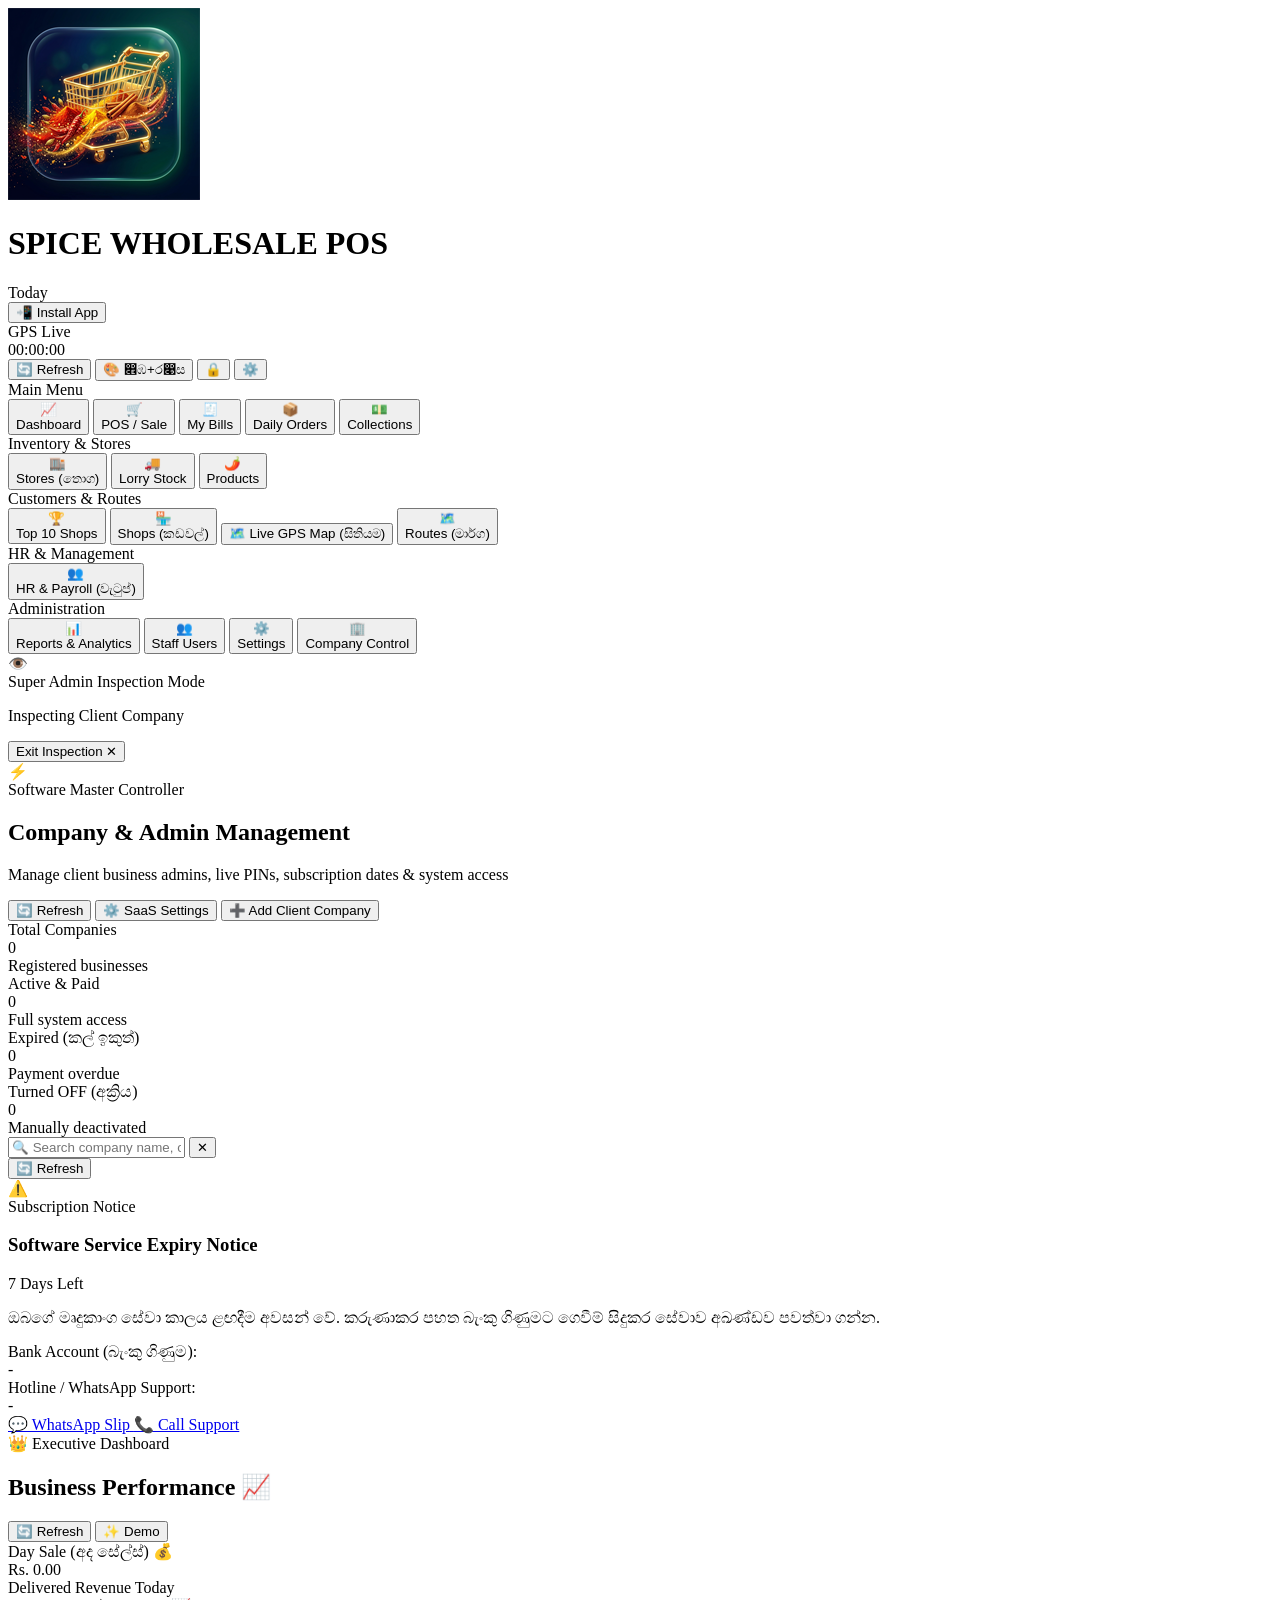
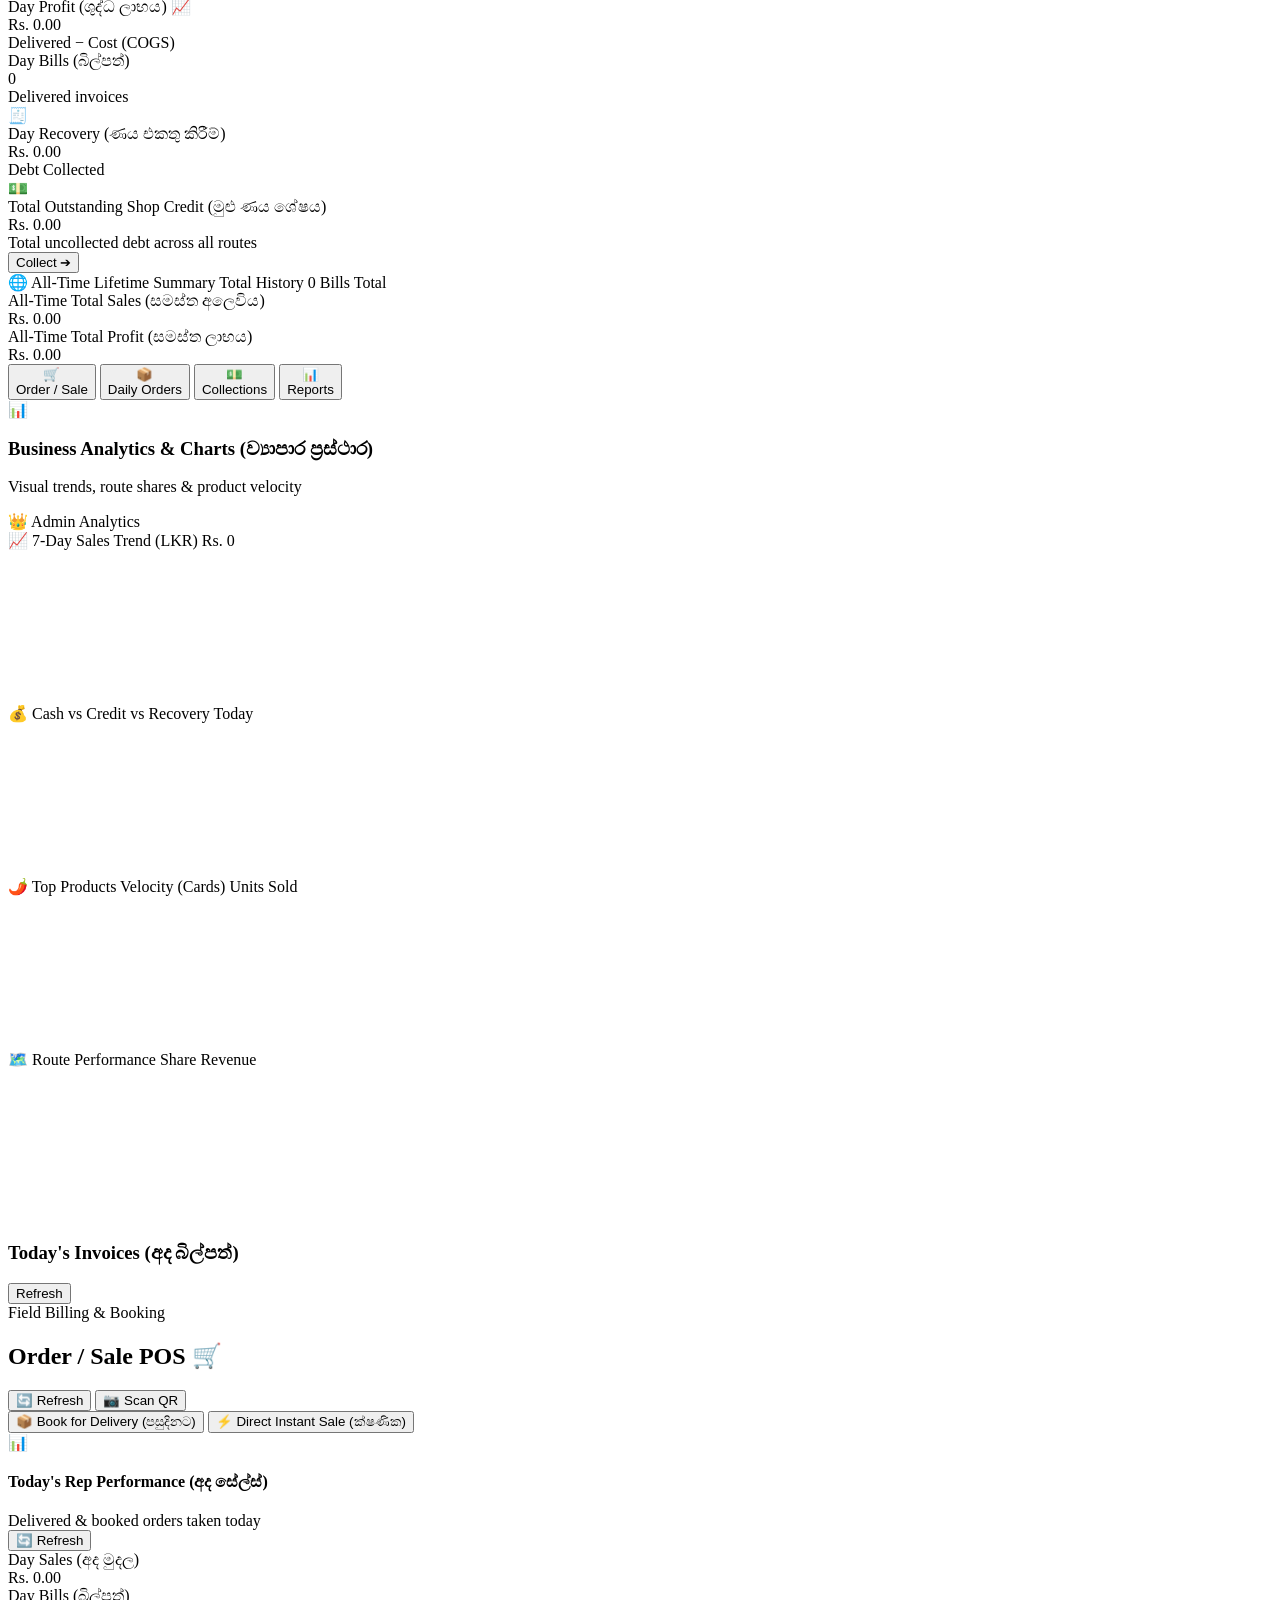
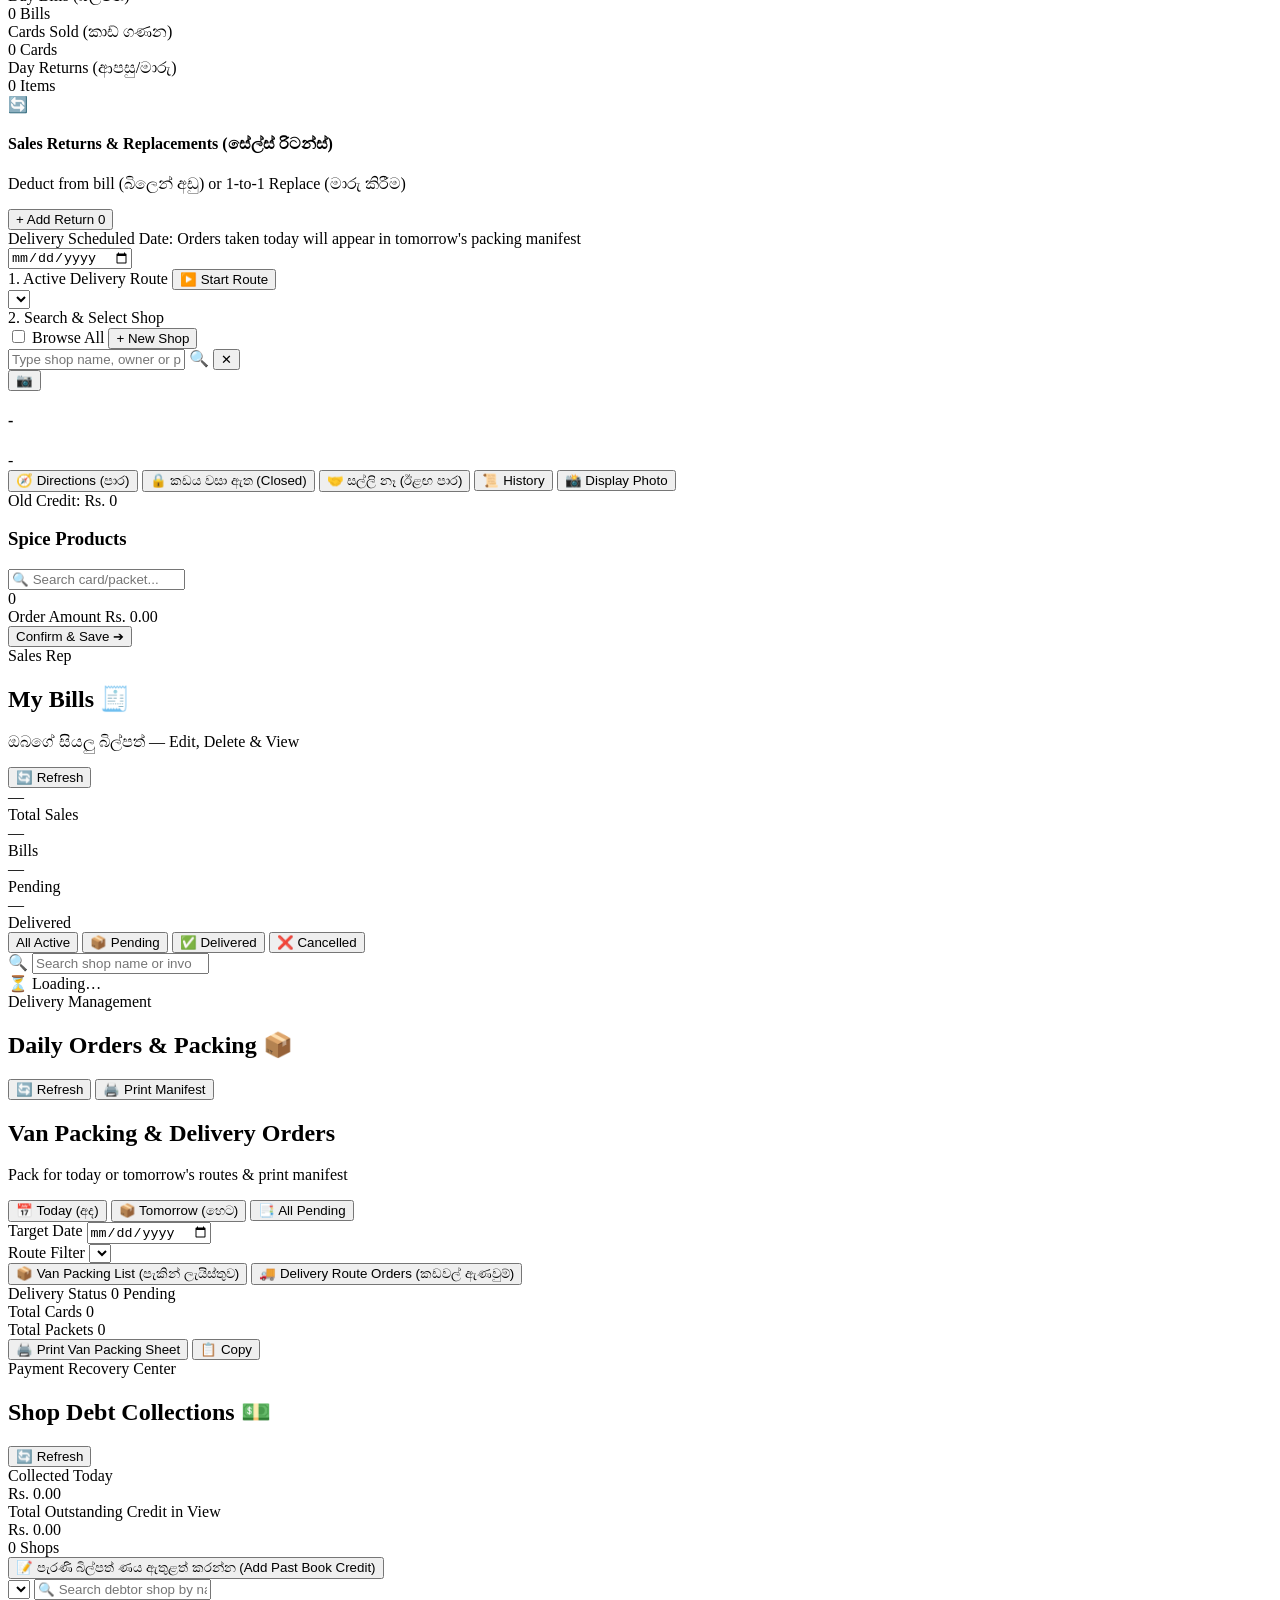
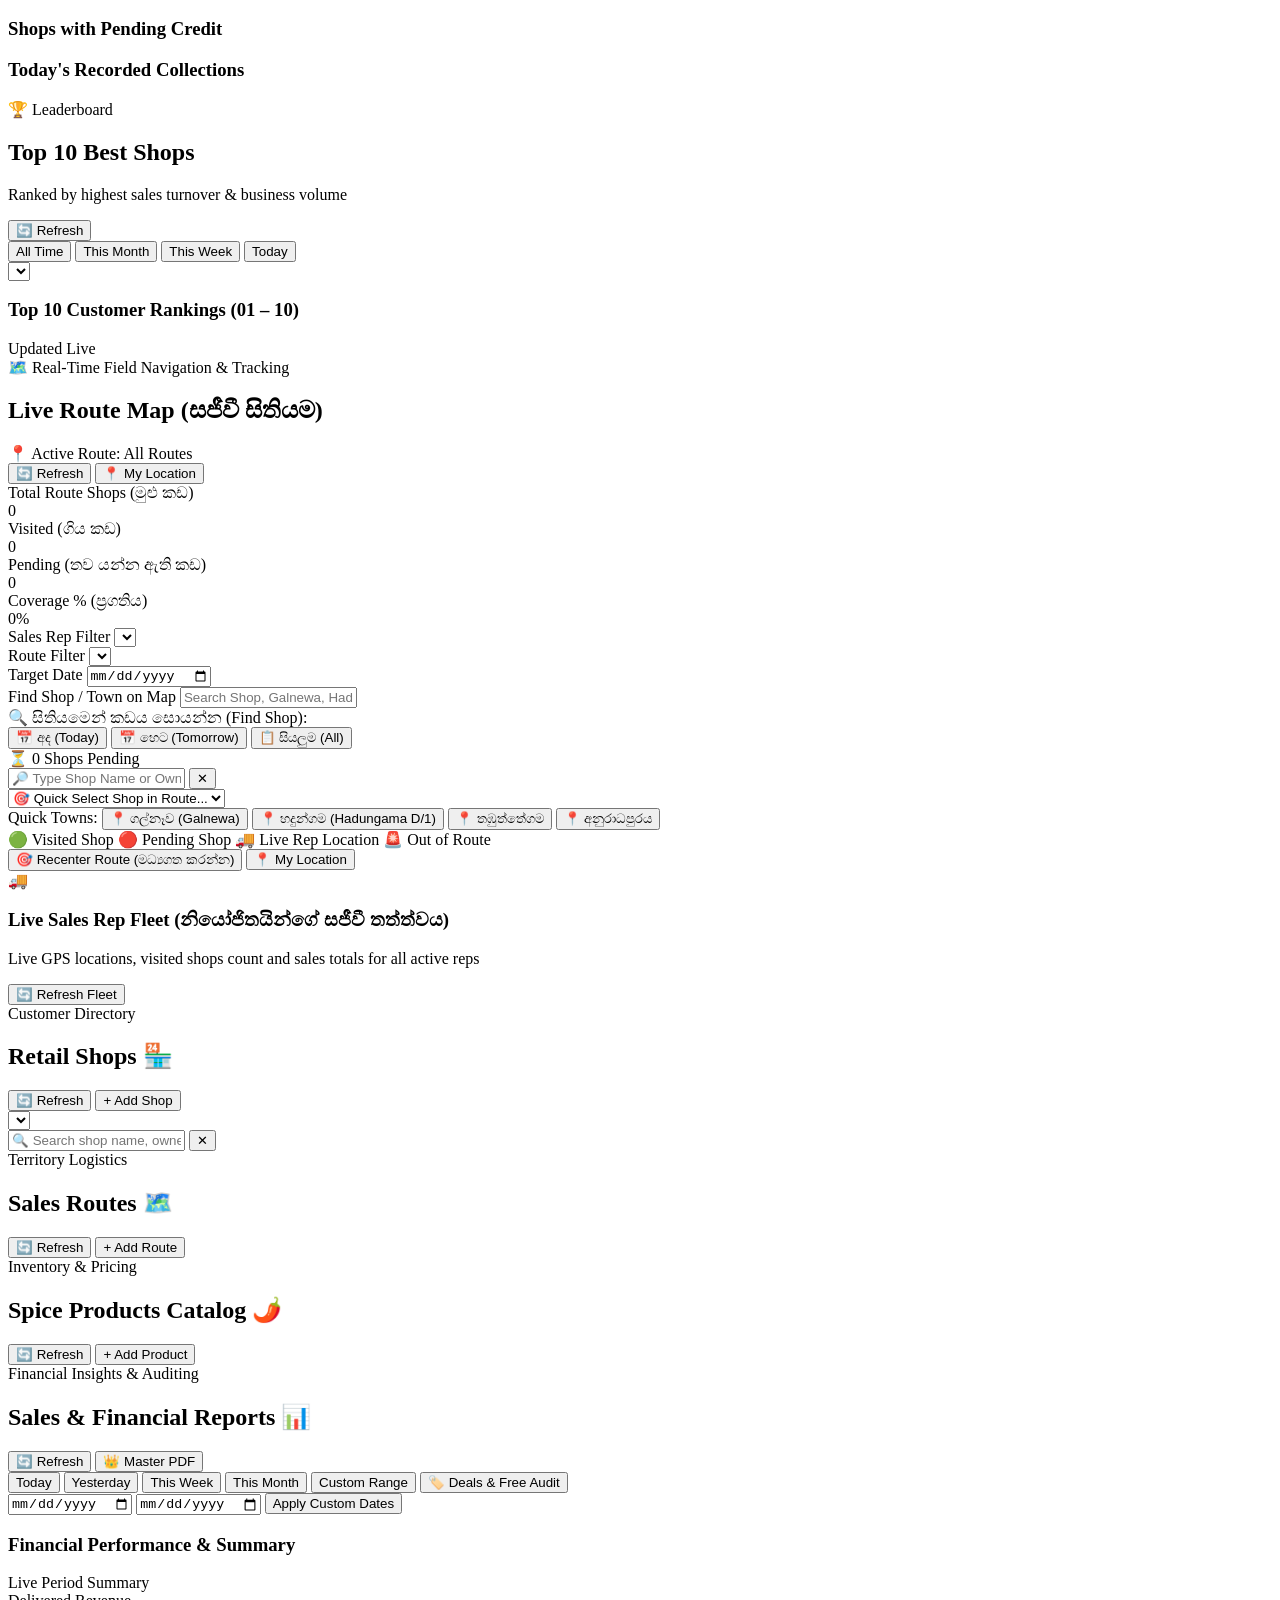
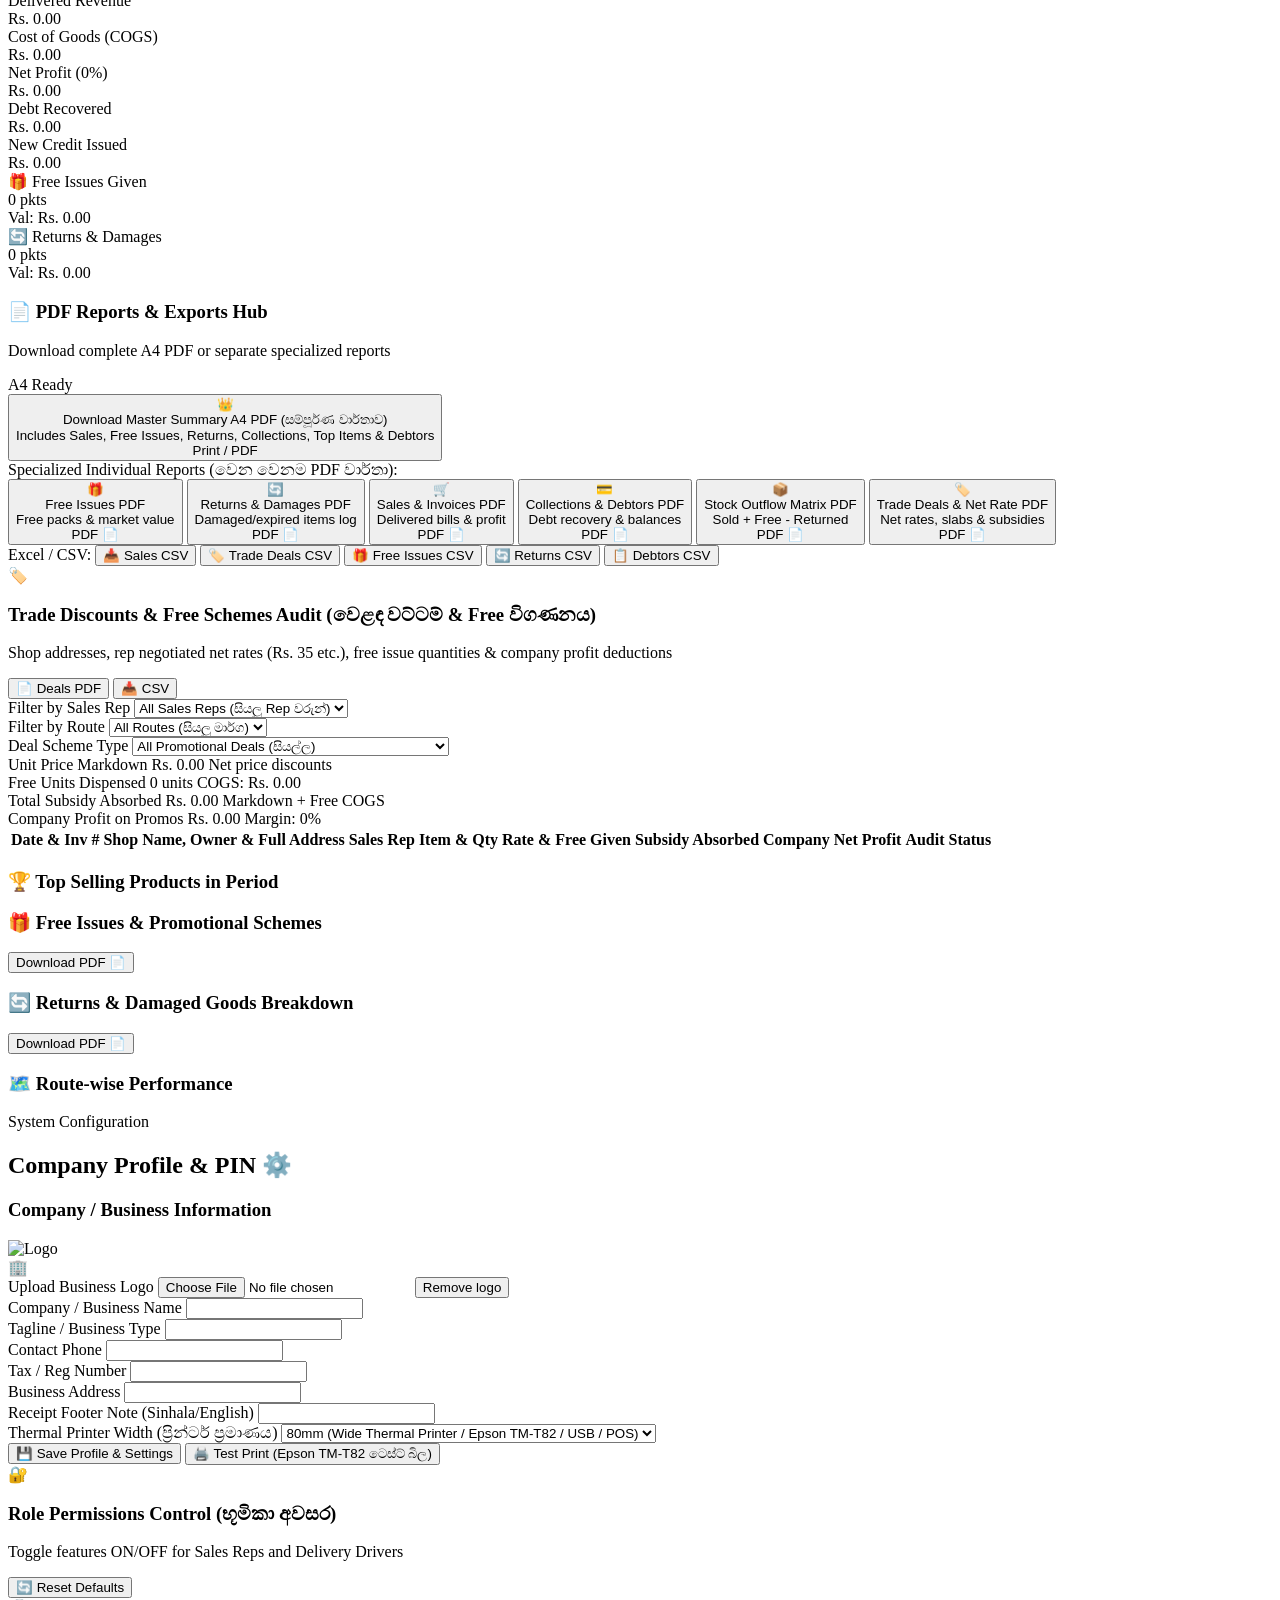
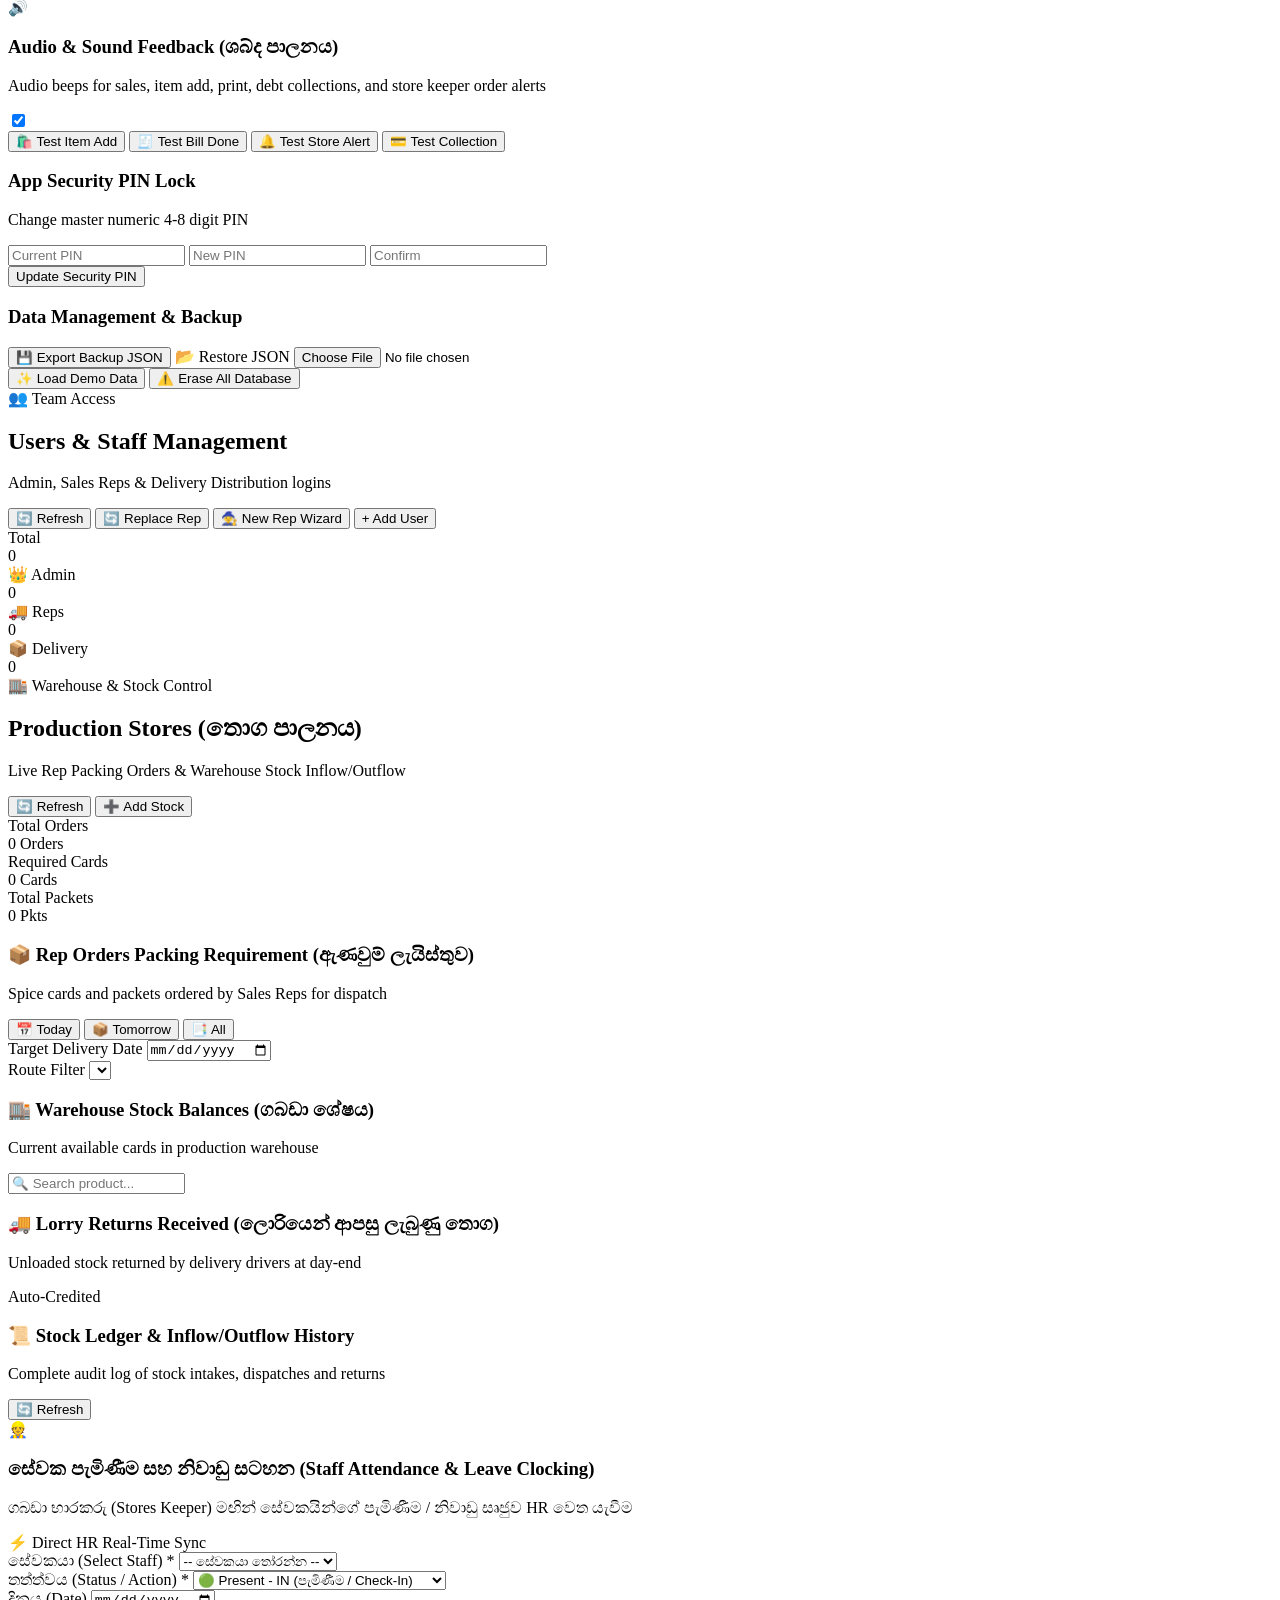
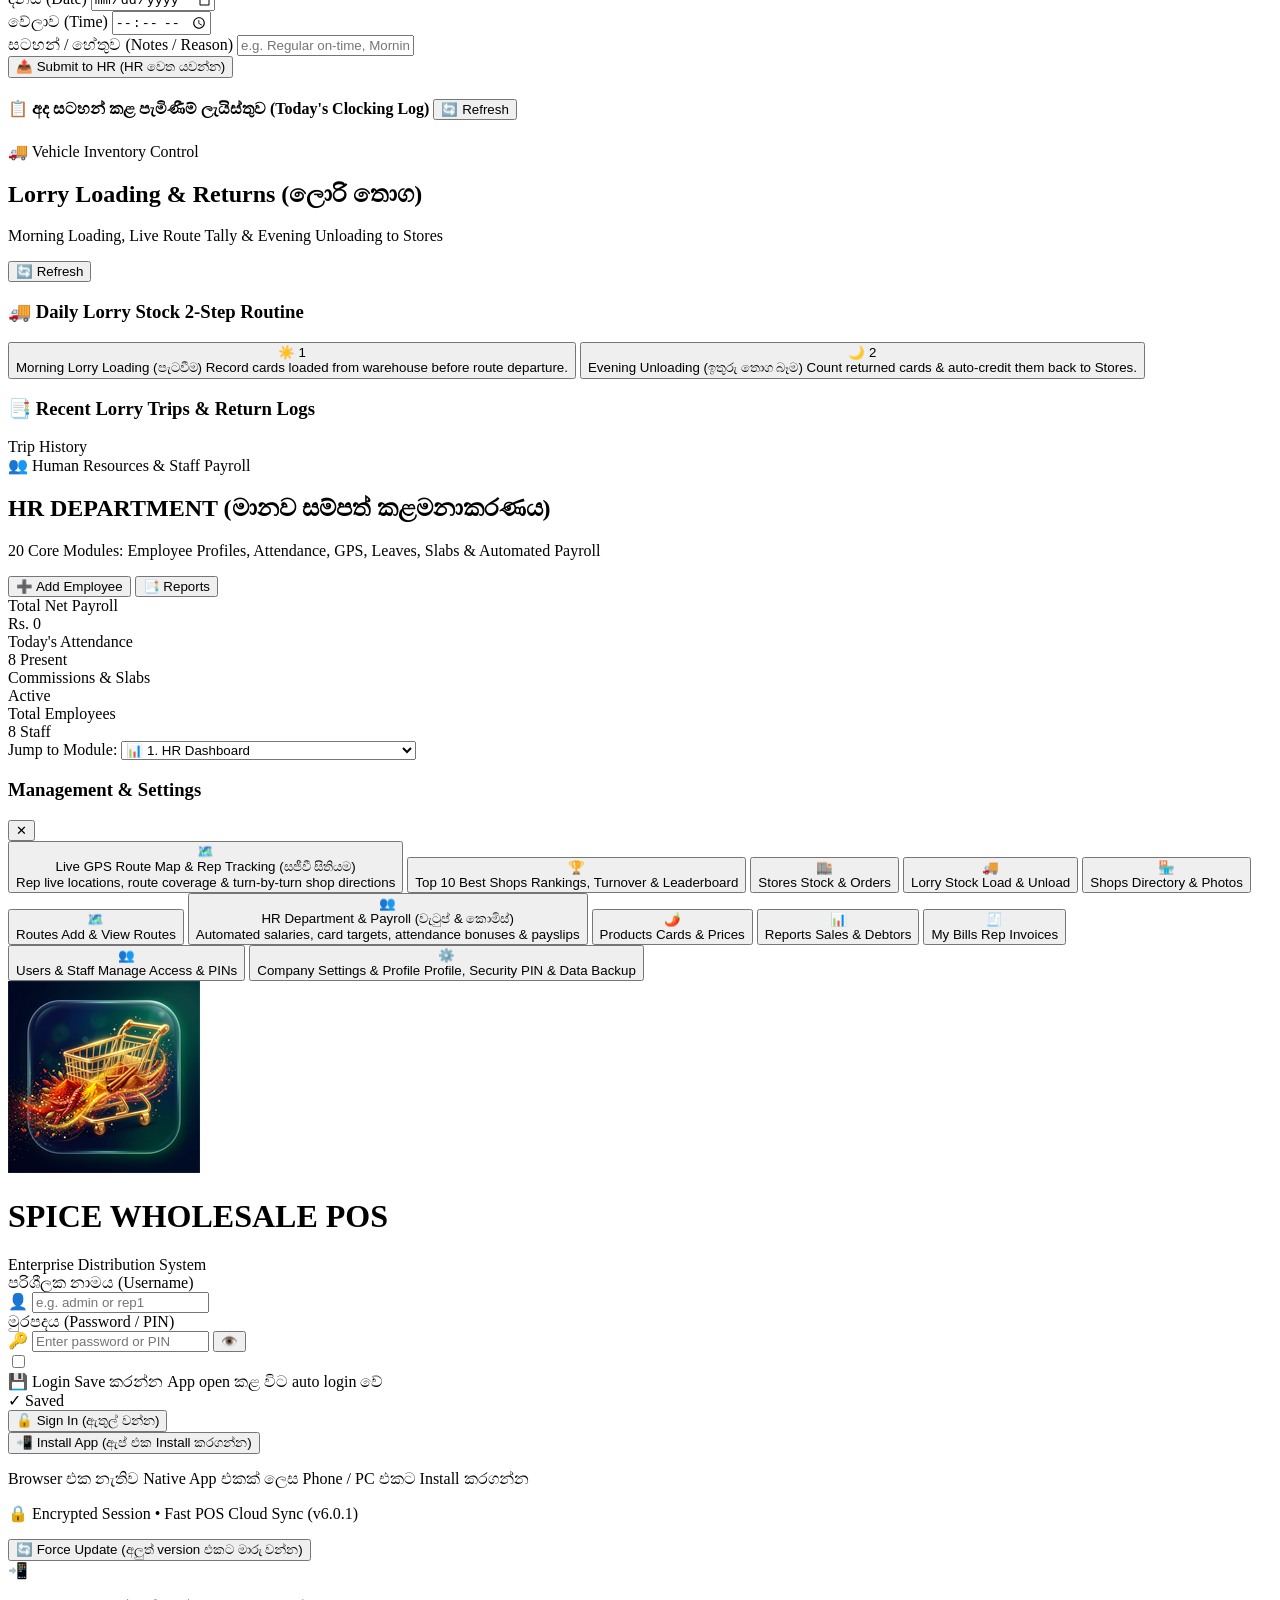
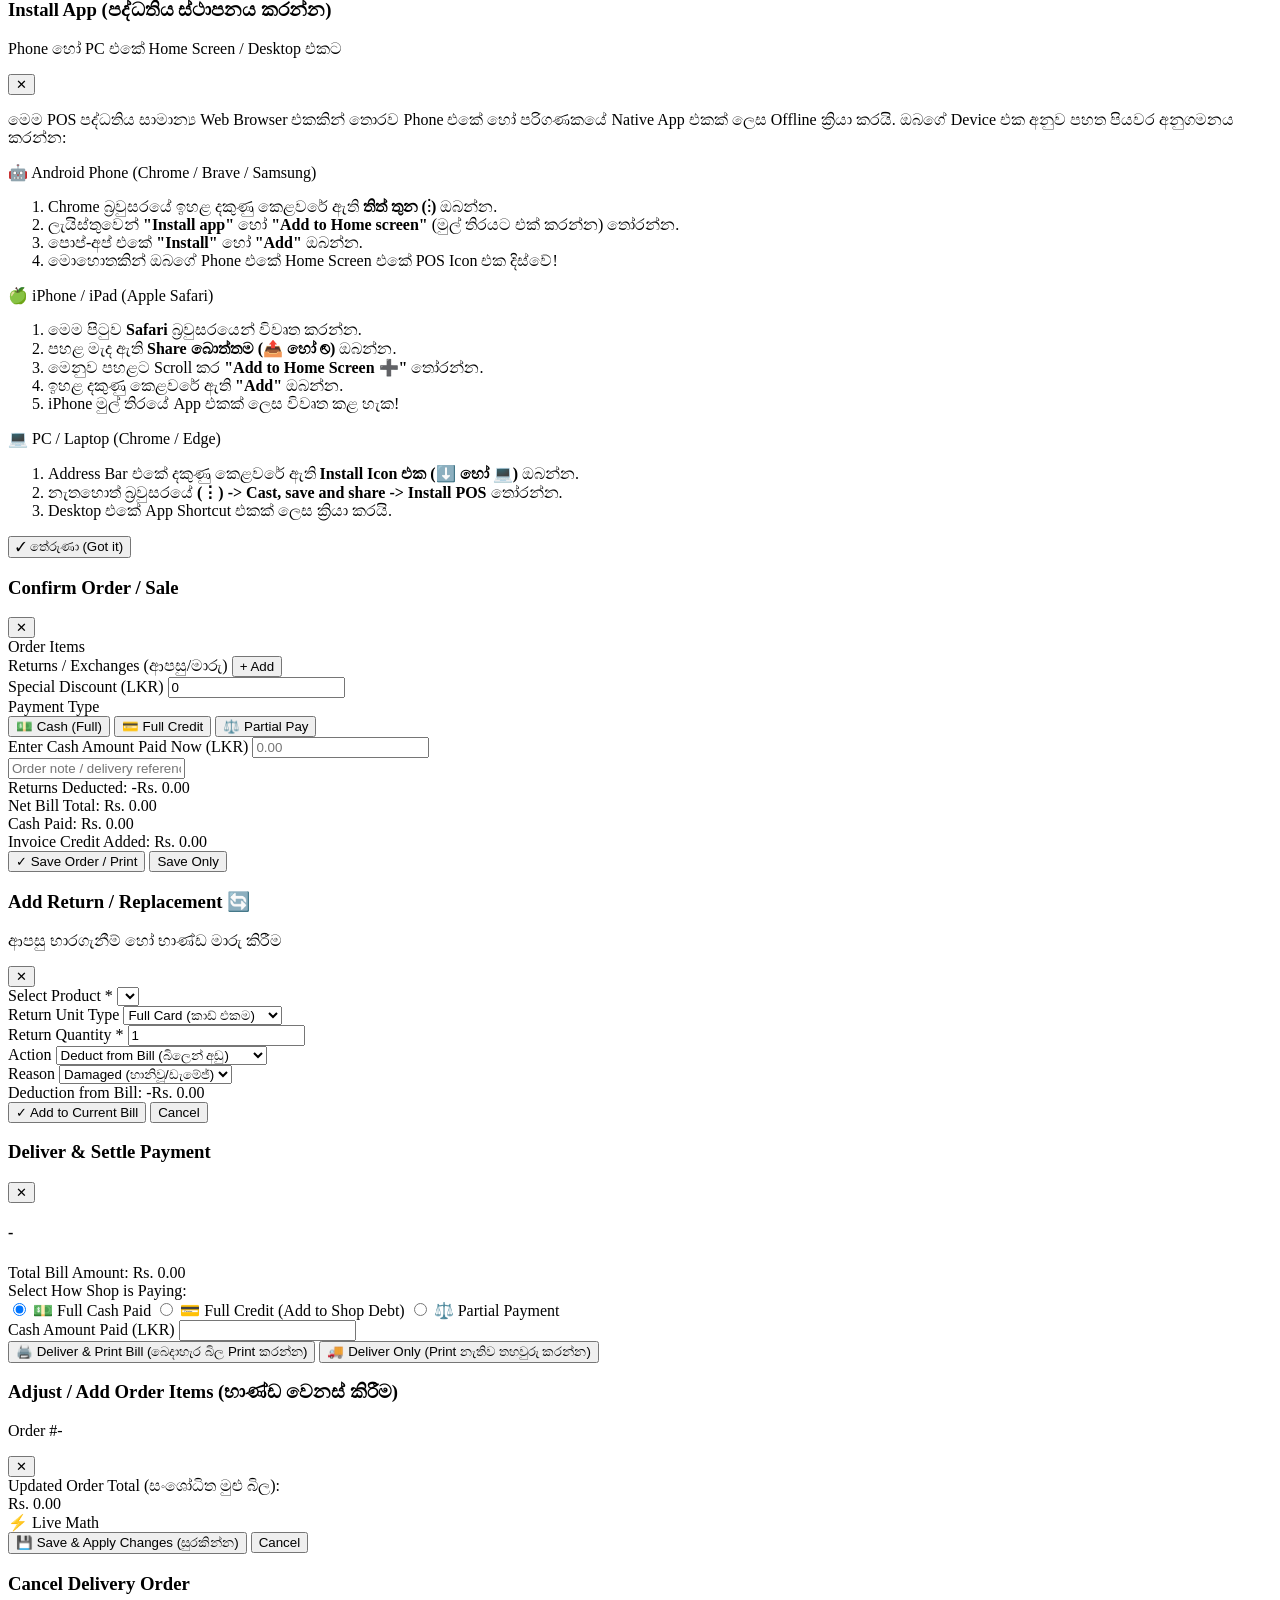
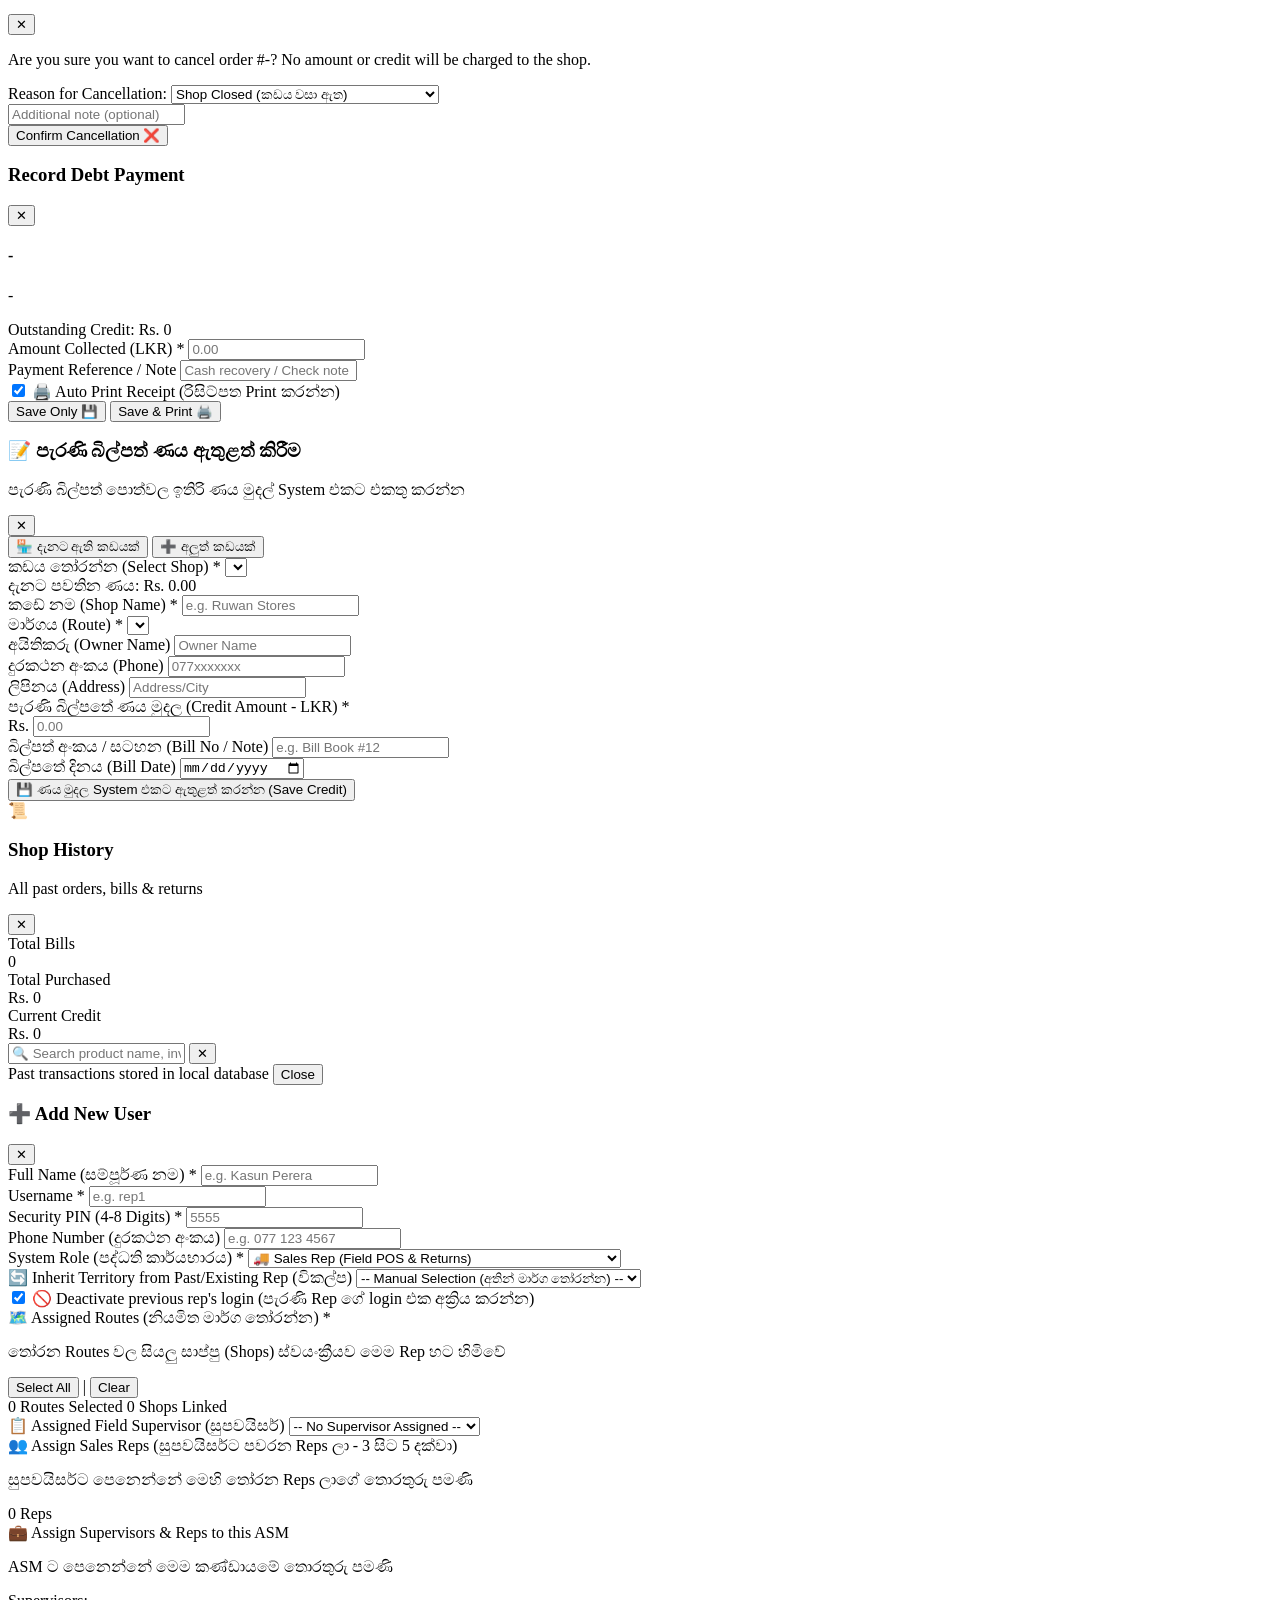
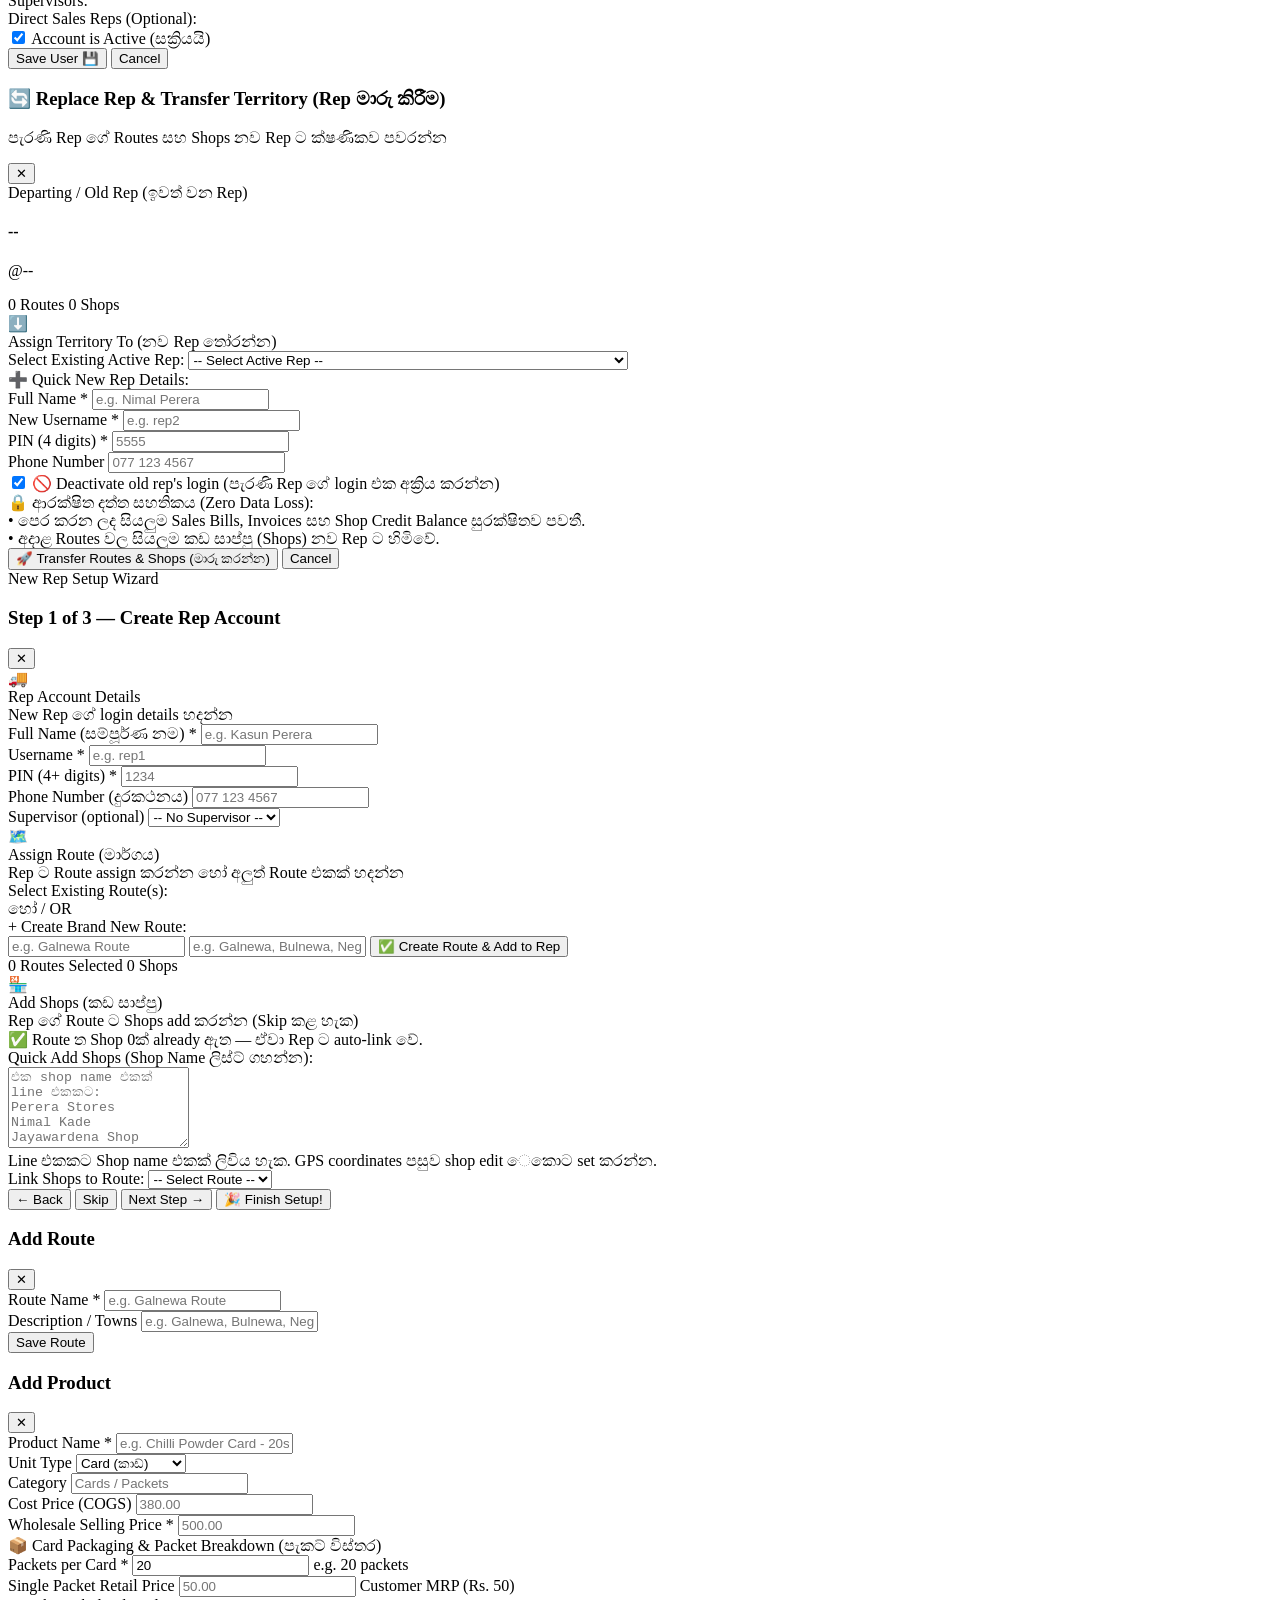
==== index.html @ 27804b7d "Add files via upload" ====
﻿<!DOCTYPE html>
<html lang="en">
<head>
  <script>
    function togglePasswordVisibility() {
      var pwd = document.getElementById('lock-password-input');
      var btn = document.getElementById('btn-toggle-password');
      if (!pwd) return;
      if (pwd.type === 'password' || pwd.getAttribute('type') === 'password') {
        pwd.setAttribute('type', 'text');
        pwd.type = 'text';
        if (btn) btn.innerHTML = '🙈';
      } else {
        pwd.setAttribute('type', 'password');
        pwd.type = 'password';
        if (btn) btn.innerHTML = '👁️';
      }
    }
    window.togglePasswordVisibility = togglePasswordVisibility;

    // Guaranteed Early Auth Object — Prevents any 'Auth is not defined' errors
    window.Auth = window.Auth || {
      isLocked: true,
      currentUser: null,
      _lockUsernameChanged: function(val) {
        if (window._realAuth && window._realAuth._lockUsernameChanged) {
          window._realAuth._lockUsernameChanged(val);
        }
      },
      handleTextLogin: async function() {
        if (window._realAuth && window._realAuth.handleTextLogin) {
          return window._realAuth.handleTextLogin();
        }
        for (var i = 0; i < 40; i++) {
          await new Promise(function(r) { setTimeout(r, 100); });
          if (window._realAuth && window._realAuth.handleTextLogin) {
            return window._realAuth.handleTextLogin();
          }
        }
        var btn = document.getElementById('btn-signin-main');
        if (btn) { btn.disabled = false; btn.innerHTML = '<span>🔓 Sign In (ඇතුල් වන්න)</span>'; }
      }
    };
  </script>
  <meta charset="UTF-8" />
  <meta name="viewport" content="width=device-width, initial-scale=1.0, maximum-scale=1.0, user-scalable=no, viewport-fit=cover" />
  <meta name="theme-color" content="#0f172a" />
  <meta name="mobile-web-app-capable" content="yes" />
  <meta name="apple-mobile-web-app-capable" content="yes" />
  <meta name="apple-mobile-web-app-status-bar-style" content="black-translucent" />
  <meta name="apple-mobile-web-app-title" content="MOB POS" />
  <meta name="application-name" content="MOB POS" />
  <meta name="msapplication-TileColor" content="#0f172a" />
  <title>Spice & Wholesale Card POS</title>
  
  <link rel="manifest" href="manifest.json" />
  <link rel="icon" type="image/png" sizes="192x192" href="icon-192.png" />
  <link rel="icon" type="image/png" sizes="512x512" href="icon-512.png" />
  <link rel="apple-touch-icon" sizes="180x180" href="apple-touch-icon.png" />
  <link rel="shortcut icon" type="image/png" href="favicon.png" />
  
  <!-- Tailwind CSS (Local Offline First) -->
  <script src="js/libs/tailwind.js"></script>
  <script>
    if (typeof tailwind === 'undefined') {
      document.write('<script src="https://cdn.tailwindcss.com"><\/script>');
    }
  </script>
  <script>
    try {
      window.tailwind = window.tailwind || {};
      tailwind.config = {
        theme: {
          extend: {
            colors: {
              emerald: {
                50: '#f0fdf4',
                100: '#dcfce7',
                200: '#bbf7d0',
                300: '#86efac',
                400: '#4ade80',
                500: '#22c55e',
                600: '#16a34a',
                700: '#15803d',
                800: '#166534',
                900: '#14532d',
                950: '#052e16',
              }
            }
          }
        }
      };
    } catch (e) {
      console.warn('Tailwind config init warning:', e);
    }
  </script>

  <!-- Custom & Thermal Print Stylesheet -->
  <link rel="stylesheet" href="css/leaflet.css" />
  <link rel="stylesheet" href="css/styles.css" />

  <!-- Dexie.js (IndexedDB Wrapper) -->
  <script src="js/libs/dexie.min.js"></script>
  <script>
    if (typeof Dexie === 'undefined') {
      document.write('<script src="https://unpkg.com/dexie@3.2.4/dist/dexie.min.js"><\/script>');
    }
  </script>

  <!-- Google Firebase Firestore JS SDK v10 (Real-Time Cloud Database) -->
  <script src="js/libs/firebase-app-compat.js"></script>
  <script src="js/libs/firebase-firestore-compat.js"></script>
  <script>
    if (typeof firebase === 'undefined') {
      document.write('<script src="https://www.gstatic.com/firebasejs/10.8.0/firebase-app-compat.js"><\/script>');
      document.write('<script src="https://www.gstatic.com/firebasejs/10.8.0/firebase-firestore-compat.js"><\/script>');
    }
  </script>
</head>
<body class="bg-slate-100 text-slate-900 min-h-screen flex flex-col font-sans pb-24 md:pb-6 select-none">

  <!-- =========================================================================
       APP TOP HEADER BAR (With Live Digital Clock & Live Date)
       ========================================================================= -->
  <header class="sticky top-0 z-30 bg-white/95 backdrop-blur border-b border-slate-100 px-3 sm:px-6 py-2 sm:py-2.5 flex items-center justify-between shadow-sm overflow-hidden w-full">
    <div class="flex items-center gap-2 min-w-0 flex-1">
      <img id="app-company-logo-header" src="icon-192.png" onerror="this.onerror=null;this.src='icon-192.png';" alt="POS Icon" class="w-8 h-8 sm:w-10 sm:h-10 rounded-2xl shadow-md object-cover flex-shrink-0 border border-slate-200" />
      <div class="min-w-0">
        <h1 id="app-company-name-header" class="font-black text-xs sm:text-sm text-slate-900 tracking-tight leading-tight truncate max-w-[130px] sm:max-w-xs">
          SPICE WHOLESALE POS
        </h1>
        <div class="flex items-center gap-1 text-[9px] sm:text-[10px] font-bold truncate">
          <span class="w-1.5 h-1.5 rounded-full bg-emerald-500 inline-block animate-pulse flex-shrink-0"></span>
          <span id="header-live-date" class="text-emerald-700 truncate">Today</span>
        </div>
      </div>
    </div>

    <!-- Live Digital Clock & Quick Actions -->
    <div class="flex items-center gap-1 sm:gap-2 flex-shrink-0">
      <!-- Install App PWA Quick Button -->
      <button onclick="UI.triggerPwaInstall()" id="header-install-btn" title="Install App on Phone / PC (ඇප් එකක් ලෙස Install කරගන්න)" class="pwa-install-btn px-2 py-1 sm:px-2.5 sm:py-1.5 rounded-xl text-white bg-gradient-to-r from-emerald-600 to-teal-600 hover:from-emerald-700 hover:to-teal-700 active:scale-95 transition-all flex items-center gap-1 flex-shrink-0 shadow-sm cursor-pointer border border-emerald-400/40">
        <span class="text-xs sm:text-sm">📲</span>
        <span class="text-[10px] sm:text-[11px] font-black hidden xs:inline sm:inline">Install App</span>
      </button>

      <!-- Live GPS Tracking Indicator -->
      <div id="header-gps-status" class="flex items-center gap-1 text-[9px] sm:text-[10px] font-black px-2 py-0.5 rounded-full bg-emerald-50 text-emerald-700 border border-emerald-200 cursor-default" title="GPS Auto-Tracking Active (ස්වයංක්‍රීය GPS ක්‍රියාත්මකයි)">
        <span class="w-1.5 h-1.5 rounded-full bg-emerald-500 animate-pulse"></span>
        <span id="header-gps-text">GPS Live</span>
      </div>

      <!-- User Role Badge -->
      <div id="header-user-badge" class="hidden sm:block"></div>

      <!-- Clock -->
      <div class="bg-gradient-to-r from-slate-900 to-slate-800 text-emerald-400 px-2 py-1 rounded-xl text-[11px] sm:text-xs font-mono font-black shadow-inner tracking-wider border border-slate-700 flex-shrink-0" id="header-live-time">
        00:00:00
      </div>
      <!-- Universal Real-time Cloud Sync / Refresh Button -->
      <button onclick="UI.refreshCurrentTab()" id="btn-global-refresh" title="Cloud Sync / Refresh Data (දත්ත Refresh කරන්න)" class="px-2 py-1 sm:px-2.5 sm:py-1.5 rounded-xl text-slate-700 bg-slate-100 hover:bg-emerald-50 hover:text-emerald-700 hover:border-emerald-300 active:scale-95 transition-all flex items-center gap-1 flex-shrink-0 border border-slate-200 shadow-sm">
        <span id="icon-global-refresh" class="text-xs sm:text-sm transition-transform inline-block">🔄</span>
        <span class="text-[10px] sm:text-[11px] font-bold">Refresh</span>
      </button>

      <!-- Theme Switcher -->
      <button id="btn-theme-switcher" onclick="UI.cycleTheme()" title="Theme Change" class="px-2 py-1 sm:px-2.5 sm:py-1.5 rounded-xl text-xs font-black shadow-sm transition-all flex items-center gap-1 active:scale-95 border cursor-pointer bg-gradient-to-r from-purple-700 via-fuchsia-700 to-rose-700 text-white border-rose-300/40 hover:opacity-95 flex-shrink-0">
        <span id="theme-btn-icon">&#127912;</span>
        <span id="theme-btn-label" class="hidden xs:inline text-[10px]">&#3534;&#3513;+&#3515;&#3529;&#3523;</span>
      </button>
      <button onclick="Auth.lockApp()" title="Logout / Lock App" class="p-1.5 sm:p-2 rounded-xl text-slate-500 hover:bg-red-50 hover:text-red-600 active:scale-95 transition-all flex-shrink-0">
        🔒
      </button>
      <button onclick="UI.switchTab('settings')" title="Settings" class="p-1.5 sm:p-2 rounded-xl text-slate-500 hover:bg-slate-100 active:scale-95 transition-all admin-only flex-shrink-0">
        ⚙️
      </button>
    </div>
  </header>

  <!-- =========================================================================
       TOAST CONTAINER
       ========================================================================= -->
  <div id="toast-container" class="fixed top-16 left-1/2 -translate-x-1/2 z-50 flex flex-col gap-2 w-11/12 max-w-sm pointer-events-none"></div>

  <!-- App Body Layout Container (Sidebar on Desktop + Main Content Router) -->
  <div class="flex-1 flex flex-col md:flex-row w-full min-h-0">

    <!-- =========================================================================
         DESKTOP / PC VERTICAL LEFT SIDEBAR (Visible on md: and larger screens)
         ========================================================================= -->
    <aside id="desktop-sidebar" class="hidden md:flex flex-col w-60 lg:w-64 bg-white/95 backdrop-blur border-r border-slate-200 sticky top-[57px] h-[calc(100vh-57px)] shrink-0 overflow-y-auto p-3 space-y-1 select-none z-20 shadow-xs">
      
      <div class="px-2.5 py-1 text-[10px] font-black uppercase tracking-widest text-slate-400">Main Menu</div>
      <button onclick="UI.switchTab('dashboard')" data-tab="dashboard" class="desktop-nav-btn w-full px-2.5 py-2.5 rounded-2xl text-xs font-bold bg-blue-50/80 hover:bg-blue-100 text-blue-950 border border-blue-200/80 hover:border-blue-400 transition-all flex items-center gap-2.5 management-or-admin text-left shadow-xs">
        <div class="w-7 h-7 rounded-xl bg-gradient-to-br from-blue-600 to-indigo-700 text-white flex items-center justify-center text-xs shadow-sm shrink-0">📈</div>
        <span class="truncate font-black">Dashboard</span>
      </button>
      <button onclick="UI.switchTab('pos')" data-tab="pos" class="desktop-nav-btn w-full px-2.5 py-2.5 rounded-2xl text-xs font-bold bg-orange-50/80 hover:bg-orange-100 text-orange-950 border border-orange-200/80 hover:border-orange-400 transition-all flex items-center gap-2.5 rep-or-admin text-left shadow-xs">
        <div class="w-7 h-7 rounded-xl bg-gradient-to-br from-orange-500 to-red-600 text-white flex items-center justify-center text-xs shadow-sm shrink-0">🛒</div>
        <span class="truncate font-black">POS / Sale</span>
      </button>
      <button onclick="UI.switchTab('rep-bills')" data-tab="rep-bills" class="desktop-nav-btn w-full px-2.5 py-2.5 rounded-2xl text-xs font-bold bg-sky-50/80 hover:bg-sky-100 text-sky-950 border border-sky-200/80 hover:border-sky-400 transition-all flex items-center gap-2.5 rep-or-admin text-left shadow-xs">
        <div class="w-7 h-7 rounded-xl bg-gradient-to-br from-sky-500 to-blue-600 text-white flex items-center justify-center text-xs shadow-sm shrink-0">🧾</div>
        <span class="truncate font-black">My Bills</span>
      </button>
      <button onclick="UI.switchTab('production')" data-tab="production" class="desktop-nav-btn w-full px-2.5 py-2.5 rounded-2xl text-xs font-bold bg-amber-50/80 hover:bg-amber-100 text-amber-950 border border-amber-200/80 hover:border-amber-400 transition-all flex items-center gap-2.5 production-allowed text-left shadow-xs">
        <div class="w-7 h-7 rounded-xl bg-gradient-to-br from-amber-500 to-orange-500 text-white flex items-center justify-center text-xs shadow-sm shrink-0">📦</div>
        <span class="truncate font-black">Daily Orders</span>
      </button>
      <button onclick="UI.switchTab('collections')" data-tab="collections" class="desktop-nav-btn w-full px-2.5 py-2.5 rounded-2xl text-xs font-bold bg-emerald-50/80 hover:bg-emerald-100 text-emerald-950 border border-emerald-200/80 hover:border-emerald-400 transition-all flex items-center gap-2.5 delivery-or-admin text-left shadow-xs">
        <div class="w-7 h-7 rounded-xl bg-gradient-to-br from-emerald-500 to-green-600 text-white flex items-center justify-center text-xs shadow-sm shrink-0">💵</div>
        <span class="truncate font-black">Collections</span>
      </button>

      <div class="px-2.5 pt-3 pb-1 text-[10px] font-black uppercase tracking-widest text-slate-400 stores-or-admin">Inventory & Stores</div>
      <button onclick="UI.switchTab('stores')" data-tab="stores" class="desktop-nav-btn w-full px-2.5 py-2.5 rounded-2xl text-xs font-bold bg-teal-50/80 hover:bg-teal-100 text-teal-950 border border-teal-200/80 hover:border-teal-400 transition-all flex items-center gap-2.5 stores-or-admin text-left shadow-xs">
        <div class="w-7 h-7 rounded-xl bg-gradient-to-br from-teal-500 to-cyan-600 text-white flex items-center justify-center text-xs shadow-sm shrink-0">🏬</div>
        <span class="truncate font-black">Stores (තොග)</span>
      </button>
      <button onclick="UI.switchTab('lorry')" data-tab="lorry" class="desktop-nav-btn w-full px-2.5 py-2.5 rounded-2xl text-xs font-bold bg-amber-50/80 hover:bg-amber-100 text-amber-950 border border-amber-200/80 hover:border-amber-400 transition-all flex items-center gap-2.5 lorry-allowed text-left shadow-xs">
        <div class="w-7 h-7 rounded-xl bg-gradient-to-br from-amber-500 to-orange-600 text-white flex items-center justify-center text-xs shadow-sm shrink-0">🚚</div>
        <span class="truncate font-black">Lorry Stock</span>
      </button>
      <button onclick="UI.switchTab('products')" data-tab="products" class="desktop-nav-btn w-full px-2.5 py-2.5 rounded-2xl text-xs font-bold bg-rose-50/80 hover:bg-rose-100 text-rose-950 border border-rose-200/80 hover:border-rose-400 transition-all flex items-center gap-2.5 management-or-admin text-left shadow-xs">
        <div class="w-7 h-7 rounded-xl bg-gradient-to-br from-rose-500 to-pink-600 text-white flex items-center justify-center text-xs shadow-sm shrink-0">🌶️</div>
        <span class="truncate font-black">Products</span>
      </button>

      <div class="px-2.5 pt-3 pb-1 text-[10px] font-black uppercase tracking-widest text-slate-400 rep-delivery-or-admin">Customers & Routes</div>
      <button onclick="UI.switchTab('best-shops')" data-tab="best-shops" class="desktop-nav-btn w-full px-2.5 py-2.5 rounded-2xl text-xs font-bold bg-gradient-to-r from-yellow-50 to-amber-50 hover:from-yellow-100 hover:to-amber-100 text-amber-950 border border-amber-300 hover:border-amber-400 transition-all flex items-center gap-2.5 management-or-admin text-left shadow-xs">
        <div class="w-7 h-7 rounded-xl bg-gradient-to-br from-yellow-400 via-amber-500 to-orange-500 text-white flex items-center justify-center text-xs shadow-sm shrink-0">🏆</div>
        <span class="truncate font-black text-amber-900">Top 10 Shops</span>
      </button>
      <button onclick="UI.switchTab('shops')" data-tab="shops" class="desktop-nav-btn w-full px-2.5 py-2.5 rounded-2xl text-xs font-bold bg-purple-50/80 hover:bg-purple-100 text-purple-950 border border-purple-200/80 hover:border-purple-400 transition-all flex items-center gap-2.5 rep-delivery-or-admin text-left shadow-xs">
        <div class="w-7 h-7 rounded-xl bg-gradient-to-br from-purple-500 to-indigo-600 text-white flex items-center justify-center text-xs shadow-sm shrink-0">🏪</div>
        <span class="truncate font-black">Shops (කඩවල්)</span>
      </button>
            <button onclick="UI.switchTab('map')" data-tab="map" class="desktop-nav-btn w-full px-2.5 py-2.5 rounded-2xl flex items-center gap-3 text-xs font-bold text-slate-600 hover:bg-slate-100 transition-all cursor-pointer">
        <span class="text-base">🗺️</span>
        <span class="truncate">Live GPS Map (සිතියම)</span>
      </button>
      <button onclick="UI.switchTab('routes')" data-tab="routes" class="desktop-nav-btn w-full px-2.5 py-2.5 rounded-2xl text-xs font-bold bg-cyan-50/80 hover:bg-cyan-100 text-cyan-950 border border-cyan-200/80 hover:border-cyan-400 transition-all flex items-center gap-2.5 rep-delivery-or-admin text-left shadow-xs">
        <div class="w-7 h-7 rounded-xl bg-gradient-to-br from-blue-500 to-cyan-600 text-white flex items-center justify-center text-xs shadow-sm shrink-0">🗺️</div>
        <span class="truncate font-black">Routes (මාර්ග)</span>
      </button>

      <div class="px-2.5 pt-3 pb-1 text-[10px] font-black uppercase tracking-widest text-slate-400 hr-or-admin">HR & Management</div>
      <button onclick="UI.switchTab('payroll')" data-tab="payroll" class="desktop-nav-btn w-full px-2.5 py-2.5 rounded-2xl text-xs font-bold bg-pink-50/80 hover:bg-pink-100 text-pink-950 border border-pink-200/80 hover:border-pink-400 transition-all flex items-center gap-2.5 hr-or-admin text-left shadow-xs">
        <div class="w-7 h-7 rounded-xl bg-gradient-to-br from-pink-600 to-rose-700 text-white flex items-center justify-center text-xs shadow-sm shrink-0">👥</div>
        <span class="truncate font-black">HR & Payroll (වැටුප්)</span>
      </button>

      <div class="px-2.5 pt-3 pb-1 text-[10px] font-black uppercase tracking-widest text-slate-400 admin-only">Administration</div>
      <button onclick="UI.switchTab('reports')" data-tab="reports" class="desktop-nav-btn w-full px-2.5 py-2.5 rounded-2xl text-xs font-bold bg-violet-50/80 hover:bg-violet-100 text-violet-950 border border-violet-200/80 hover:border-violet-400 transition-all flex items-center gap-2.5 management-or-admin text-left shadow-xs">
        <div class="w-7 h-7 rounded-xl bg-gradient-to-br from-violet-500 to-purple-600 text-white flex items-center justify-center text-xs shadow-sm shrink-0">📊</div>
        <span class="truncate font-black">Reports & Analytics</span>
      </button>
      <button onclick="UI.switchTab('users')" data-tab="users" class="desktop-nav-btn w-full px-2.5 py-2.5 rounded-2xl text-xs font-bold bg-indigo-50/80 hover:bg-indigo-100 text-indigo-950 border border-indigo-200/80 hover:border-indigo-400 transition-all flex items-center gap-2.5 admin-only text-left shadow-xs">
        <div class="w-7 h-7 rounded-xl bg-gradient-to-br from-indigo-500 to-purple-700 text-white flex items-center justify-center text-xs shadow-sm shrink-0">👥</div>
        <span class="truncate font-black">Staff Users</span>
      </button>
      <button onclick="UI.switchTab('settings')" data-tab="settings" class="desktop-nav-btn w-full px-2.5 py-2.5 rounded-2xl text-xs font-bold bg-slate-100 hover:bg-slate-200/80 text-slate-800 border border-slate-200 hover:border-slate-300 transition-all flex items-center gap-2.5 admin-only text-left shadow-xs">
        <div class="w-7 h-7 rounded-xl bg-gradient-to-br from-slate-600 to-slate-800 text-white flex items-center justify-center text-xs shadow-sm shrink-0">⚙️</div>
        <span class="truncate font-black">Settings</span>
      </button>
      <button onclick="UI.switchTab('superadmin')" data-tab="superadmin" class="desktop-nav-btn w-full px-2.5 py-2.5 rounded-2xl text-xs font-bold bg-gradient-to-r from-amber-50 to-indigo-50 hover:from-amber-100 hover:to-indigo-100 text-indigo-950 border-2 border-indigo-200 hover:border-indigo-400 transition-all flex items-center gap-2.5 superadmin-only text-left shadow-xs">
        <div class="w-7 h-7 rounded-xl bg-gradient-to-br from-amber-500 via-orange-600 to-amber-700 text-white flex items-center justify-center text-xs shadow-sm shrink-0">🏢</div>
        <span class="truncate font-black text-indigo-900">Company Control</span>
      </button>
    </aside>

    <!-- =========================================================================
         MAIN CONTENT ROUTER (TABS - RESPONSIVE DESKTOP & MOBILE EXPANSIVE GRID)
         ========================================================================= -->
    <main class="flex-1 max-w-7xl w-full mx-auto p-3.5 sm:p-6 space-y-4">

    <!-- =========================================================================
         SUPER ADMIN INSPECTION BANNER (Displayed when inspecting a Client Dashboard)
         ========================================================================= -->
    <div id="superadmin-inspection-banner" class="hidden bg-gradient-to-r from-amber-600 via-orange-600 to-amber-700 text-white px-4 py-2.5 rounded-2xl shadow-lg border border-amber-400/40 flex items-center justify-between gap-3 animate-pulse">
      <div class="flex items-center gap-2.5 min-w-0">
        <span class="text-xl">👁️</span>
        <div class="min-w-0">
          <div class="flex items-center gap-2">
            <span class="text-[10px] font-black uppercase tracking-wider bg-white/25 px-2 py-0.5 rounded-md">Super Admin Inspection Mode</span>
          </div>
          <p id="inspection-banner-company-title" class="text-xs font-black truncate text-amber-100 mt-0.5">Inspecting Client Company</p>
        </div>
      </div>
      <button onclick="CompanyControl.exitInspection()" class="bg-white text-slate-900 hover:bg-amber-50 px-3 py-1.5 rounded-xl text-xs font-black shadow-md active:scale-95 transition-all flex items-center gap-1 flex-shrink-0">
        <span>Exit Inspection</span>
        <span>✕</span>
      </button>
    </div>

    <!-- =========================================================================
          TAB: SOFTWARE COMPANY CONTROL DASHBOARD (SaaS Master Controller / Super Admin)
          ========================================================================= -->
    <section id="tab-superadmin" class="app-tab-page hidden space-y-4 superadmin-only">
      
      <!-- Top SaaS Master Banner -->
      <div class="glow-border-rainbow">
        <div class="bg-gradient-to-br from-slate-900 via-indigo-950 to-slate-900 rounded-3xl p-5 text-white relative overflow-hidden shadow-2xl border border-indigo-500/30">
          <div class="absolute -right-8 -bottom-8 w-40 h-40 bg-indigo-500/20 rounded-full blur-2xl pointer-events-none"></div>
          <div class="flex items-center justify-between relative z-10 flex-wrap gap-2">
            <div>
              <div class="flex items-center gap-2">
                <span class="text-2xl">⚡</span>
                <div>
                  <span class="text-[10px] font-black uppercase tracking-widest text-indigo-300">Software Master Controller</span>
                  <h2 class="text-lg sm:text-xl font-black tracking-tight">Company & Admin Management</h2>
                </div>
              </div>
              <p class="text-xs text-slate-300 mt-1">Manage client business admins, live PINs, subscription dates & system access</p>
            </div>
            <div class="flex items-center gap-2">
              <button onclick="UI.refreshCurrentTab()" class="bg-white/10 hover:bg-white/20 text-white text-xs font-bold px-3 py-2.5 rounded-2xl border border-white/20 shadow-sm active:scale-95 transition-all flex items-center gap-1.5">
                <span class="refresh-icon-spin">🔄</span>
                <span>Refresh</span>
              </button>
              <button onclick="CompanyControl.openSaaSSettingsModal()" class="bg-indigo-700/60 hover:bg-indigo-600 text-white text-xs font-black px-3.5 py-2.5 rounded-2xl border border-indigo-400/40 shadow-md active:scale-95 transition-all flex items-center gap-1.5">
                <span>⚙️ SaaS Settings</span>
              </button>
              <button onclick="CompanyControl.openAddTenantModal()" class="bg-gradient-to-r from-emerald-500 to-teal-600 hover:from-emerald-600 hover:to-teal-700 text-white text-xs font-black px-4 py-2.5 rounded-2xl shadow-lg shadow-emerald-500/30 active:scale-95 transition-all flex items-center gap-1.5">
                <span>➕ Add Client Company</span>
              </button>
            </div>
          </div>

          <!-- Master KPIs Row -->
          <div class="grid grid-cols-2 sm:grid-cols-4 gap-2.5 mt-4 relative z-10 text-slate-900">
            <!-- 1. Total Companies -->
            <div class="bg-white/95 backdrop-blur p-3 rounded-2xl border border-white/40 shadow-md">
              <span class="text-[9px] uppercase font-bold text-slate-500 block">Total Companies</span>
              <div id="superadmin-kpi-total" class="text-xl font-black text-slate-900 mt-0.5">0</div>
              <span class="text-[9px] text-slate-400">Registered businesses</span>
            </div>

            <!-- 2. Active Accounts -->
            <div class="bg-white/95 backdrop-blur p-3 rounded-2xl border border-emerald-200 shadow-md">
              <span class="text-[9px] uppercase font-bold text-emerald-700 block">Active & Paid</span>
              <div id="superadmin-kpi-active" class="text-xl font-black text-emerald-700 mt-0.5">0</div>
              <span class="text-[9px] text-emerald-600 font-medium">Full system access</span>
            </div>

            <!-- 3. Expired Accounts -->
            <div class="bg-white/95 backdrop-blur p-3 rounded-2xl border border-red-200 shadow-md">
              <span class="text-[9px] uppercase font-bold text-red-600 block">Expired (කල් ඉකුත්)</span>
              <div id="superadmin-kpi-expired" class="text-xl font-black text-red-600 mt-0.5">0</div>
              <span class="text-[9px] text-red-500 font-medium">Payment overdue</span>
            </div>

            <!-- 4. Suspended / OFF -->
            <div class="bg-white/95 backdrop-blur p-3 rounded-2xl border border-slate-200 shadow-md">
              <span class="text-[9px] uppercase font-bold text-slate-600 block">Turned OFF (අක්‍රිය)</span>
              <div id="superadmin-kpi-suspended" class="text-xl font-black text-slate-700 mt-0.5">0</div>
              <span class="text-[9px] text-slate-400">Manually deactivated</span>
            </div>
          </div>
        </div>
      </div>

      <!-- Search & Filter Bar -->
      <div class="card-3d-white p-3.5 rounded-2xl border border-slate-200 flex items-center justify-between gap-3">
        <div class="relative flex-1">
          <input type="text" id="superadmin-search-input" oninput="CompanyControl.onSearch(this.value)" placeholder="🔍 Search company name, owner, username or phone..." class="w-full bg-slate-50 border border-slate-200 rounded-xl pl-3 pr-8 py-2 text-xs font-bold text-slate-800 focus:ring-2 focus:ring-indigo-500 outline-none" />
          <button onclick="document.getElementById('superadmin-search-input').value=''; CompanyControl.onSearch('')" class="absolute right-2.5 top-2 text-slate-400 hover:text-slate-600 text-xs font-bold">✕</button>
        </div>
        <button onclick="CompanyControl.loadTenants()" class="px-3.5 py-2 bg-slate-100 hover:bg-slate-200 text-slate-700 rounded-xl text-xs font-bold active:scale-95 transition-all flex items-center gap-1">
          <span>🔄</span>
          <span class="hidden sm:inline">Refresh</span>
        </button>
      </div>

      <!-- Companies / Tenants List Container -->
      <div id="superadmin-tenants-list" class="space-y-3">
        <!-- Populated dynamically by companyControl.js -->
      </div>
    </section>

    <!-- ==========================================
          TAB 1: ROYAL BLUE EXECUTIVE DASHBOARD
          ========================================== -->
    <section id="tab-dashboard" class="app-tab-page hidden space-y-4 management-or-admin">
      
      <!-- Expiry Warning Notice & Cloud-Synced Bank Details Banner -->
      <div id="dash-subscription-warning-banner" class="hidden bg-gradient-to-r from-amber-950 via-slate-900 to-red-950 border-2 border-amber-500/80 rounded-3xl p-4 sm:p-5 text-white shadow-2xl space-y-3">
        <div class="flex items-start justify-between gap-3">
          <div class="flex items-center gap-2.5">
            <span class="w-10 h-10 rounded-2xl bg-amber-500/20 text-amber-300 border border-amber-500/40 flex items-center justify-center text-xl font-black flex-shrink-0 animate-pulse">⚠️</span>
            <div>
              <span id="dash-subscription-warning-badge" class="text-[9px] font-black uppercase tracking-widest text-amber-300 bg-amber-500/20 px-2 py-0.5 rounded-full border border-amber-500/40 inline-block">Subscription Notice</span>
              <h3 id="dash-subscription-warning-title" class="text-sm font-black text-white mt-0.5">Software Service Expiry Notice</h3>
            </div>
          </div>
          <span id="dash-subscription-warning-days" class="text-xs font-black px-2.5 py-1 rounded-xl bg-red-600/90 text-white border border-red-400 flex-shrink-0">7 Days Left</span>
        </div>

        <p id="dash-subscription-warning-text" class="text-xs text-amber-100 font-medium leading-relaxed">
          ඔබගේ මෘදුකාංග සේවා කාලය ළඟදීම අවසන් වේ. කරුණාකර පහත බැංකු ගිණුමට ගෙවීම් සිදුකර සේවාව අඛණ්ඩව පවත්වා ගන්න.
        </p>

        <!-- Cloud-Synced Bank Details & Hotline Box -->
        <div class="bg-black/50 border border-amber-500/30 rounded-2xl p-3 grid grid-cols-1 sm:grid-cols-2 gap-2 text-xs">
          <div>
            <span class="text-[10px] text-amber-300/80 uppercase font-black block">Bank Account (බැංකු ගිණුම):</span>
            <div id="dash-subscription-warning-bank" class="text-white font-bold text-xs mt-0.5 font-mono select-all">-</div>
          </div>
          <div>
            <span class="text-[10px] text-amber-300/80 uppercase font-black block">Hotline / WhatsApp Support:</span>
            <div id="dash-subscription-warning-hotline" class="text-white font-bold text-xs mt-0.5">-</div>
          </div>
        </div>

        <div class="flex items-center gap-2 pt-1">
          <a id="dash-subscription-warning-wa-btn" href="#" target="_blank" class="flex-1 bg-emerald-600 hover:bg-emerald-500 text-white font-black py-2.5 rounded-xl text-center text-xs flex items-center justify-center gap-1.5 active:scale-95 transition-all shadow-md">
            <span>💬 WhatsApp Slip</span>
          </a>
          <a id="dash-subscription-warning-call-btn" href="#" class="flex-1 bg-slate-800 hover:bg-slate-700 text-amber-300 font-black py-2.5 rounded-xl text-center text-xs flex items-center justify-center gap-1.5 border border-slate-700 active:scale-95 transition-all">
            <span>📞 Call Support</span>
          </a>
        </div>
      </div>

      <!-- Top Hero Banner with Glowing Sapphire Border -->
      <div class="glow-border-rainbow">
        <div class="hero-dashboard rounded-3xl p-5 text-white relative overflow-hidden">
          <!-- Ambient Lighting Effect -->
          <div class="absolute -right-10 -bottom-10 w-48 h-48 bg-sky-400/20 rounded-full blur-2xl pointer-events-none"></div>
          <div class="absolute -left-10 -top-10 w-48 h-48 bg-blue-600/20 rounded-full blur-2xl pointer-events-none"></div>

          <div class="flex items-center justify-between relative z-10">
            <div>
              <div class="inline-flex items-center gap-1.5 px-2.5 py-0.5 rounded-full bg-white/15 border border-white/25 text-sky-200 text-[10px] font-black uppercase tracking-wider mb-1">
                <span class="w-1.5 h-1.5 rounded-full bg-cyan-300 animate-ping"></span>
                <span>👑 Executive Dashboard</span>
              </div>
              <h2 class="text-xl sm:text-2xl font-black tracking-tight text-white">Business Performance 📈</h2>
            </div>
            <div class="flex items-center gap-2">
              <button onclick="UI.refreshCurrentTab()" class="text-[11px] bg-white/20 hover:bg-white/30 text-white px-3 py-1.5 rounded-2xl font-extrabold backdrop-blur-md transition-all active:scale-95 flex items-center gap-1 shadow-sm">
                <span class="refresh-icon-spin">🔄</span> Refresh
              </button>
              <button onclick="Settings.handleSeedSampleData()" class="text-[11px] bg-white/15 hover:bg-white/25 text-white px-3 py-1.5 rounded-2xl font-extrabold backdrop-blur-md transition-all active:scale-95 border border-white/20">
                ✨ Demo
              </button>
            </div>
          </div>

          <!-- 3D Executive Metric Cards Grid (Today's Performance) -->
          <div class="grid grid-cols-2 gap-3 mt-4 relative z-10">
            
            <!-- 1. Day Sale Card (Royal Blue Accent) -->
            <div class="bg-white rounded-2xl p-3.5 text-slate-900 shadow-xl border border-blue-100 flex flex-col justify-between hover:shadow-2xl transition-all">
              <div class="flex items-center justify-between">
                <span class="text-[10px] uppercase font-black text-blue-700 tracking-wider">Day Sale (අද සේල්ස්)</span>
                <span class="w-7 h-7 rounded-xl bg-blue-50 text-blue-700 flex items-center justify-center text-xs font-bold border border-blue-200">💰</span>
              </div>
              <div id="dash-today-sales" class="text-xl sm:text-2xl font-black text-slate-900 mt-2 tracking-tight">Rs. 0.00</div>
              <span class="text-[10px] text-slate-400 font-bold mt-0.5">Delivered Revenue Today</span>
            </div>

            <!-- 2. Day Profit Card (Sapphire & Cyan Glow - Admin Only) -->
            <div class="bg-gradient-to-br from-slate-950 via-blue-950 to-indigo-950 rounded-2xl p-3.5 text-white shadow-xl border border-cyan-500/40 flex flex-col justify-between admin-profit-only">
              <div class="flex items-center justify-between">
                <span class="text-[10px] uppercase font-black text-cyan-300 tracking-wider">Day Profit (ශුද්ධ ලාභය)</span>
                <span class="w-7 h-7 rounded-xl bg-white/10 text-cyan-300 flex items-center justify-center text-xs font-bold border border-cyan-400/30">📈</span>
              </div>
              <div id="dash-today-profit" class="text-xl sm:text-2xl font-black text-cyan-300 mt-2 tracking-tight">Rs. 0.00</div>
              <span class="text-[10px] text-cyan-200/80 font-bold mt-0.5">Delivered − Cost (COGS)</span>
            </div>

            <!-- 3. Day Bills Count -->
            <div class="bg-white rounded-2xl p-3.5 text-slate-900 shadow-xl border border-blue-100 flex items-center justify-between hover:shadow-2xl transition-all">
              <div>
                <span class="text-[10px] uppercase font-black text-slate-500 tracking-wider block">Day Bills (බිල්පත්)</span>
                <div id="dash-today-bills" class="text-xl font-black text-slate-900 mt-0.5">0</div>
                <span class="text-[10px] text-slate-400 font-bold">Delivered invoices</span>
              </div>
              <div class="w-10 h-10 rounded-2xl bg-sky-50 text-sky-600 flex items-center justify-center text-lg font-bold border border-sky-200">
                🧾
              </div>
            </div>

            <!-- 4. Today's Collections -->
            <div class="bg-white rounded-2xl p-3.5 text-slate-900 shadow-xl border border-blue-100 flex items-center justify-between hover:shadow-2xl transition-all">
              <div>
                <span class="text-[10px] uppercase font-black text-teal-700 tracking-wider block">Day Recovery (ණය එකතු කිරීම්)</span>
                <div id="dash-today-collections" class="text-base sm:text-lg font-black text-teal-700 mt-0.5">Rs. 0.00</div>
                <span class="text-[10px] text-slate-400 font-bold">Debt Collected</span>
              </div>
              <div class="w-10 h-10 rounded-2xl bg-teal-50 text-teal-700 flex items-center justify-center text-lg font-bold border border-teal-200">
                💵
              </div>
            </div>

            <!-- 5. Total Outstanding Shop Debt (Full Width Deep Navy 3D Card) -->
            <div class="col-span-2 bg-gradient-to-r from-slate-950 via-slate-900 to-blue-950 rounded-2xl p-4 text-white shadow-2xl border border-blue-900/60 flex items-center justify-between">
              <div>
                <span class="text-[10px] uppercase font-black text-rose-400 tracking-wider block">Total Outstanding Shop Credit (මුළු ණය ශේෂය)</span>
                <div id="dash-total-credit" class="text-xl sm:text-2xl font-black text-rose-300 mt-0.5 tracking-tight font-mono">Rs. 0.00</div>
                <span class="text-[10px] text-slate-400 font-medium">Total uncollected debt across all routes</span>
              </div>
              <button onclick="UI.switchTab('collections')" class="px-4 py-2.5 bg-gradient-to-r from-blue-600 to-indigo-600 hover:from-blue-500 hover:to-indigo-500 active:scale-95 text-white font-black text-xs rounded-xl shadow-lg shadow-blue-600/40 flex items-center gap-1">
                <span>Collect ➔</span>
              </button>
            </div>

          </div>

          <!-- All-Time Lifetime Performance Summary (සමස්ත මුළු ව්‍යාපාර අලෙවිය සහ ලාභය) -->
          <div class="mt-4 pt-3 border-t border-white/20 relative z-10">
            <div class="flex items-center justify-between mb-2">
              <span class="text-[10px] uppercase font-black tracking-widest text-sky-200 flex items-center gap-1">
                <span>🌐 All-Time Lifetime Summary</span>
                <span class="text-[9px] px-1.5 py-0.2 rounded bg-white/20 text-white font-bold">Total History</span>
              </span>
              <span id="dash-alltime-bills" class="text-[10px] font-bold text-sky-100 bg-white/10 px-2 py-0.5 rounded-full">0 Bills Total</span>
            </div>
            <div class="grid grid-cols-2 gap-2.5">
              <div class="bg-white/15 backdrop-blur-md rounded-2xl p-3 border border-white/25">
                <span class="text-[9px] uppercase font-bold text-sky-100 block">All-Time Total Sales (සමස්ත අලෙවිය)</span>
                <div id="dash-alltime-sales" class="text-base sm:text-lg font-black text-white mt-0.5 tracking-tight">Rs. 0.00</div>
              </div>
              <div class="bg-white/15 backdrop-blur-md rounded-2xl p-3 border border-white/25 admin-profit-only">
                <span class="text-[9px] uppercase font-bold text-cyan-200 block">All-Time Total Profit (සමස්ත ලාභය)</span>
                <div id="dash-alltime-profit" class="text-base sm:text-lg font-black text-cyan-300 mt-0.5 tracking-tight">Rs. 0.00</div>
              </div>
            </div>
          </div>
        </div>
      </div>

      <!-- Quick Action Navigation 3D Buttons (Royal Blue Accents) -->
      <div class="grid grid-cols-4 gap-2.5 text-center">
        <button onclick="UI.switchTab('pos')" class="card-3d-metric p-3 rounded-2xl flex flex-col items-center gap-1.5 active:scale-95 hover:border-blue-300 transition-all">
          <div class="w-10 h-10 rounded-xl bg-blue-100 text-blue-800 flex items-center justify-center text-xl font-bold shadow-xs">🛒</div>
          <span class="text-xs font-black text-slate-800">Order / Sale</span>
        </button>
        <button onclick="UI.switchTab('production')" class="card-3d-metric p-3 rounded-2xl flex flex-col items-center gap-1.5 active:scale-95 hover:border-sky-300 transition-all">
          <div class="w-10 h-10 rounded-xl bg-sky-100 text-sky-800 flex items-center justify-center text-xl font-bold shadow-xs">📦</div>
          <span class="text-xs font-black text-slate-800">Daily Orders</span>
        </button>
        <button onclick="UI.switchTab('collections')" class="card-3d-metric p-3 rounded-2xl flex flex-col items-center gap-1.5 active:scale-95 hover:border-teal-300 transition-all">
          <div class="w-10 h-10 rounded-xl bg-teal-100 text-teal-800 flex items-center justify-center text-xl font-bold shadow-xs">💵</div>
          <span class="text-xs font-black text-slate-800">Collections</span>
        </button>
        <button onclick="UI.switchTab('reports')" class="card-3d-metric p-3 rounded-2xl flex flex-col items-center gap-1.5 active:scale-95 hover:border-indigo-300 transition-all">
          <div class="w-10 h-10 rounded-xl bg-indigo-100 text-indigo-800 flex items-center justify-center text-xl font-bold shadow-xs">📊</div>
          <span class="text-xs font-black text-slate-800">Reports</span>
        </button>
      </div>

      <!-- ============================================================
           ADMIN VISUAL ANALYTICS & CHARTS (ප්‍රස්ථාර සහ විග්‍රහය - ADMIN ONLY)
           ============================================================ -->
      <div class="card-3d-white p-4 rounded-3xl space-y-3.5 border border-slate-200 shadow-sm">
        <div class="flex items-center justify-between pb-2 border-b border-slate-100">
          <div class="flex items-center gap-2">
            <span class="text-lg">📊</span>
            <div>
              <h3 class="font-black text-xs sm:text-sm text-slate-900 uppercase tracking-wider">Business Analytics & Charts (ව්‍යාපාර ප්‍රස්ථාර)</h3>
              <p class="text-[10px] text-slate-500 font-medium">Visual trends, route shares & product velocity</p>
            </div>
          </div>
          <span class="px-2.5 py-0.5 rounded-full text-[10px] font-black bg-blue-100 text-blue-800 border border-blue-200">👑 Admin Analytics</span>
        </div>

        <div class="grid grid-cols-1 sm:grid-cols-2 gap-3">
          <!-- 1. 7-Day Revenue Trend Chart -->
          <div class="bg-slate-50/90 p-3.5 rounded-2xl border border-slate-200/80 hover:border-blue-300 transition-all">
            <div class="flex items-center justify-between mb-2">
              <span class="text-[11px] font-black text-slate-800">📈 7-Day Sales Trend (LKR)</span>
              <span id="dash-chart-7d-total" class="text-[10px] font-black text-blue-700">Rs. 0</span>
            </div>
            <div class="relative h-44 w-full flex items-end justify-center">
              <canvas id="dash-canvas-trend" class="w-full h-full"></canvas>
            </div>
          </div>

          <!-- 2. Payment vs Credit Breakdown Chart -->
          <div class="bg-slate-50/90 p-3.5 rounded-2xl border border-slate-200/80 hover:border-blue-300 transition-all">
            <div class="flex items-center justify-between mb-2">
              <span class="text-[11px] font-black text-slate-800">💰 Cash vs Credit vs Recovery</span>
              <span class="text-[10px] font-bold text-slate-500">Today</span>
            </div>
            <div class="relative h-44 w-full flex items-center justify-center">
              <canvas id="dash-canvas-payment" class="w-full h-full"></canvas>
            </div>
          </div>

          <!-- 3. Top Products Volume Chart -->
          <div class="bg-slate-50/90 p-3.5 rounded-2xl border border-slate-200/80 hover:border-blue-300 transition-all">
            <div class="flex items-center justify-between mb-2">
              <span class="text-[11px] font-black text-slate-800">🌶️ Top Products Velocity (Cards)</span>
              <span class="text-[10px] font-bold text-slate-500">Units Sold</span>
            </div>
            <div class="relative h-44 w-full flex items-center justify-center">
              <canvas id="dash-canvas-products" class="w-full h-full"></canvas>
            </div>
          </div>

          <!-- 4. Route Performance Chart -->
          <div class="bg-slate-50/90 p-3.5 rounded-2xl border border-slate-200/80 hover:border-blue-300 transition-all">
            <div class="flex items-center justify-between mb-2">
              <span class="text-[11px] font-black text-slate-800">🗺️ Route Performance Share</span>
              <span class="text-[10px] font-bold text-slate-500">Revenue</span>
            </div>
            <div class="relative h-44 w-full flex items-center justify-center">
              <canvas id="dash-canvas-routes" class="w-full h-full"></canvas>
            </div>
          </div>
        </div>
      </div>

      <!-- Today's Invoices List -->
      <div class="space-y-2 pt-1">
        <div class="flex items-center justify-between">
          <h3 class="font-black text-xs sm:text-sm text-slate-800 uppercase tracking-wider">Today's Invoices (අද බිල්පත්)</h3>
          <button onclick="Dashboard.loadDashboard()" class="text-xs text-blue-700 font-black hover:underline">Refresh</button>
        </div>
        <div id="dash-recent-sales-list" class="space-y-2">
          <!-- Populated by dashboard.js -->
        </div>
      </div>
    </section>


    <!-- ==========================================
         TAB 2: FIELD POS & ORDER BOOKING SYSTEM
         ========================================== -->
    <section id="tab-pos" class="app-tab-page hidden space-y-4">
      <!-- POS Hero Header -->
      <div class="hero-pos rounded-3xl p-4 text-white shadow-xl flex items-center justify-between">
        <div>
          <span class="text-[10px] font-black uppercase tracking-widest text-orange-200">Field Billing & Booking</span>
          <h2 class="text-base sm:text-lg font-black mt-0.5">Order / Sale POS 🛒</h2>
        </div>
        <div class="flex items-center gap-2">
          <button onclick="UI.refreshCurrentTab()" class="bg-white/20 hover:bg-white/30 text-white px-2.5 py-1.5 rounded-2xl text-xs font-bold backdrop-blur active:scale-95 flex items-center gap-1">
            <span class="refresh-icon-spin">🔄</span> Refresh
          </button>
          <button onclick="POS.openQRScanner()" class="bg-white/20 hover:bg-white/30 text-white px-3 py-1.5 rounded-2xl text-xs font-bold backdrop-blur active:scale-95 flex items-center gap-1">
            📷 Scan QR
          </button>
        </div>
      </div>
      
      <!-- Order Mode Switcher (Book Tomorrow vs Direct Sale) -->
      <div class="card-3d-white p-2 rounded-2xl grid grid-cols-2 gap-1.5">
        <button id="pos-type-book" onclick="POS.setOrderType('BookTomorrow')" class="py-2.5 rounded-xl text-xs font-black bg-emerald-600 text-white shadow-sm flex items-center justify-center gap-1.5 transition-all">
          <span>📦 Book for Delivery (පසුදිනට)</span>
        </button>
        <button id="pos-type-direct" onclick="POS.setOrderType('DirectSale')" class="py-2.5 rounded-xl text-xs font-black bg-white text-slate-700 flex items-center justify-center gap-1.5 transition-all">
          <span>⚡ Direct Instant Sale (ක්ෂණික)</span>
        </button>
      </div>

      <!-- Sales Rep Daily Performance KPI Summary (Live Card & Sales Counter) -->
      <div class="card-3d-white p-3.5 rounded-3xl bg-gradient-to-br from-slate-900 via-slate-800 to-slate-900 text-white shadow-xl border border-slate-700">
        <div class="flex items-center justify-between pb-2 border-b border-slate-700/60">
          <div class="flex items-center gap-2">
            <span class="text-base">📊</span>
            <div>
              <h4 class="text-xs font-black text-emerald-400 uppercase tracking-wider">Today's Rep Performance (අද සේල්ස්)</h4>
              <span class="text-[10px] text-slate-400 font-medium">Delivered & booked orders taken today</span>
            </div>
          </div>
          <button onclick="POS.loadRepDailySummary()" class="text-[10px] bg-slate-800 hover:bg-slate-700 text-emerald-300 px-2.5 py-1 rounded-xl border border-slate-600 active:scale-95 font-bold">
            🔄 Refresh
          </button>
        </div>

        <div class="grid grid-cols-2 sm:grid-cols-4 gap-2 pt-2.5 text-center">
          <div class="bg-slate-800/80 p-2.5 rounded-2xl border border-slate-700 flex flex-col justify-center">
            <span class="text-[10px] uppercase font-bold text-slate-400 block">Day Sales (අද මුදල)</span>
            <div id="pos-rep-today-sales" class="text-sm sm:text-base font-black text-emerald-400 mt-0.5 whitespace-nowrap">Rs. 0.00</div>
          </div>
          <div class="bg-slate-800/80 p-2.5 rounded-2xl border border-slate-700 flex flex-col justify-center">
            <span class="text-[10px] uppercase font-bold text-slate-400 block">Day Bills (බිල්පත්)</span>
            <div id="pos-rep-today-bills" class="text-sm sm:text-base font-black text-white mt-0.5">0 Bills</div>
          </div>
          <div class="bg-emerald-950/60 p-2.5 rounded-2xl border border-emerald-700/50 flex flex-col justify-center">
            <span class="text-[10px] uppercase font-bold text-emerald-300 block">Cards Sold (කාඩ් ගණන)</span>
            <div id="pos-rep-today-cards" class="text-sm sm:text-base font-black text-emerald-300 mt-0.5">0 Cards</div>
          </div>
          <div class="bg-red-950/60 p-2.5 rounded-2xl border border-red-700/50 flex flex-col justify-center">
            <span class="text-[10px] uppercase font-bold text-red-300 block">Day Returns (ආපසු/මාරු)</span>
            <div id="pos-rep-today-returns" class="text-sm sm:text-base font-black text-red-300 mt-0.5">0 Items</div>
          </div>
        </div>
      </div>

      <!-- Live HR Target & Incentive Countdown Widget (Rep Card & Bill Goals) -->
      <div id="pos-live-target-tracker" class="card-3d-white p-3.5 rounded-3xl bg-gradient-to-br from-purple-950 via-slate-900 to-indigo-950 text-white shadow-xl border border-purple-800/50 space-y-2">
        <!-- Rendered dynamically by POS.loadRepDailySummary() -->
      </div>

      <!-- Sales Returns & Item Replacement Card -->
      <div class="card-3d-white p-3.5 rounded-3xl border border-slate-200 space-y-2">
        <div class="flex items-center justify-between">
          <div class="flex items-center gap-2">
            <span class="text-base">🔄</span>
            <div>
              <h4 class="text-xs font-black text-slate-900">Sales Returns & Replacements (සේල්ස් රිටන්ස්)</h4>
              <p class="text-[10px] text-slate-500">Deduct from bill (බිලෙන් අඩු) or 1-to-1 Replace (මාරු කිරීම)</p>
            </div>
          </div>
          <button onclick="POS.openAddReturnModal()" class="px-3 py-1.5 bg-red-50 hover:bg-red-100 text-red-700 border border-red-200 text-xs font-bold rounded-xl active:scale-95 flex items-center gap-1">
            <span>+ Add Return</span>
            <span id="pos-returns-badge" class="hidden px-1.5 py-0.2 bg-red-600 text-white rounded-full text-[9px] font-black">0</span>
          </button>
        </div>

        <div id="pos-returns-list-container" class="space-y-1.5">
          <!-- Populated by pos.js -->
        </div>
      </div>

      <!-- Route & Searchable Shop Auto-complete Box -->
      <div class="card-3d-white p-4 rounded-3xl space-y-3">
        
        <div id="pos-delivery-date-group" class="bg-emerald-50/70 p-3 rounded-2xl border border-emerald-200 flex items-center justify-between">
          <div>
            <label class="text-[11px] font-black text-emerald-900 block">Delivery Scheduled Date:</label>
            <span class="text-[10px] text-emerald-700">Orders taken today will appear in tomorrow's packing manifest</span>
          </div>
          <input type="date" id="pos-booking-delivery-date" class="bg-white border border-emerald-300 rounded-xl px-2.5 py-1 text-xs font-black text-emerald-900" />
        </div>

        <!-- Route Selector -->
        <!-- Active Route Status Banner -->
        <div id="pos-active-route-banner" class="space-y-2 mb-2">
          <!-- Rendered dynamically by RouteSession -->
        </div>

        <div>
          <div class="flex items-center justify-between mb-1">
            <label class="text-[11px] font-extrabold text-slate-500 uppercase tracking-wider block">1. Active Delivery Route</label>
            <button type="button" onclick="RouteSession.openStartRoutePrompt()" class="text-[10px] text-emerald-800 bg-emerald-100 hover:bg-emerald-200 px-2 py-0.5 rounded-lg font-black active:scale-95">
              ▶️ Start Route
            </button>
          </div>
          <select id="pos-route-select" onchange="POS.onRouteSelected(this.value)" class="w-full bg-slate-50 border border-slate-200 rounded-2xl px-3 py-2.5 text-xs sm:text-sm font-bold text-slate-800 focus:ring-2 focus:ring-emerald-500 outline-hidden">
            <!-- Populated dynamically -->
          </select>
        </div>

        <!-- Searchable Shop Input with Live Autocomplete -->
        <div class="relative">
          <div class="flex items-center justify-between mb-1">
            <label class="text-[11px] font-extrabold text-slate-500 uppercase tracking-wider block">2. Search & Select Shop</label>
            <div class="flex items-center gap-2">
              <label class="flex items-center gap-1 text-[10px] text-slate-600 font-bold cursor-pointer bg-slate-100 hover:bg-slate-200 px-2 py-0.5 rounded-lg">
                <input type="checkbox" id="pos-show-all-shops-toggle" onchange="POS.onToggleShowAllShops(this.checked)" class="w-3.5 h-3.5 rounded text-emerald-600 focus:ring-0 cursor-pointer" />
                <span>Browse All</span>
              </label>
              <button onclick="Shops.openShopModal()" class="text-[11px] font-bold text-emerald-700 bg-emerald-50 hover:bg-emerald-100 border border-emerald-200 px-2.5 py-0.5 rounded-xl active:scale-95 flex items-center gap-1 rep-or-admin">
                <span>+ New Shop</span>
              </button>
            </div>
          </div>
          <div class="relative flex items-center gap-2">
            <div class="relative flex-1">
              <input type="text" id="pos-shop-search-input" oninput="POS.onShopSearchInput(this.value)" onfocus="POS.onShopSearchFocus()" placeholder="Type shop name, owner or phone..." class="w-full bg-slate-50 border border-slate-200 rounded-2xl pl-10 pr-9 py-2.5 text-xs sm:text-sm font-bold text-slate-900 focus:ring-2 focus:ring-emerald-500 outline-hidden shadow-inner" />
              <span class="absolute left-3.5 text-slate-400 text-sm">🔍</span>
              <button onclick="POS.clearSelectedShop()" class="absolute right-3 text-slate-400 hover:text-slate-600 font-bold text-sm">✕</button>
            </div>
            <button onclick="POS.openQRScanner()" title="Scan QR Code" class="flex-shrink-0 w-11 h-11 rounded-2xl bg-gradient-to-br from-indigo-500 to-violet-600 text-white text-lg flex items-center justify-center shadow-lg shadow-indigo-500/30 active:scale-95">
              📷
            </button>
          </div>

          <!-- Search Results Dropdown List (Hidden by default unless search term entered or toggle enabled) -->
          <div id="pos-shop-search-results" class="hidden absolute left-0 right-0 top-full mt-1.5 z-40 bg-white border border-slate-200 rounded-2xl shadow-2xl max-h-56 overflow-y-auto">
            <!-- Populated dynamically by pos.js -->
          </div>
        </div>

        <!-- Selected Shop Details Card with History Button -->
        <div id="pos-shop-details-card" class="hidden bg-emerald-50 border border-emerald-200 p-3 rounded-2xl flex items-center justify-between gap-2 flex-wrap">
          <div class="min-w-0 flex-1">
            <h4 id="pos-selected-shop-name" class="font-bold text-xs sm:text-sm text-slate-900 truncate">-</h4>
            <div id="pos-selected-shop-phone" class="text-xs text-slate-600 mt-0.5 truncate">-</div>
          </div>
          <div class="flex items-center gap-1.5 flex-shrink-0 flex-wrap">
            <button type="button" onclick="GPS.navigateToShop(POS.activeShopId)" class="px-2.5 py-1.5 bg-gradient-to-r from-sky-500 to-blue-600 hover:from-sky-600 hover:to-blue-700 active:scale-95 text-white font-black text-xs rounded-xl shadow-md shadow-sky-500/30 flex items-center gap-1 cursor-pointer" title="Open Map Directions to Shop">
              <span>🧭 Directions (පාර)</span>
            </button>
            <button type="button" onclick="POS.markShopClosed(POS.activeShopId)" class="px-2.5 py-1.5 bg-gradient-to-r from-amber-500 to-amber-600 hover:from-amber-600 hover:to-amber-700 active:scale-95 text-white font-black text-xs rounded-xl shadow-md shadow-amber-500/30 flex items-center gap-1 cursor-pointer" title="Mark shop as closed for today">
              <span>🔒 කඩය වසා ඇත (Closed)</span>
            </button>
            <button type="button" onclick="POS.markNoOrder(POS.activeShopId)" class="px-2.5 py-1.5 bg-gradient-to-r from-blue-600 to-indigo-600 hover:from-blue-700 hover:to-indigo-700 active:scale-95 text-white font-black text-xs rounded-xl shadow-md shadow-blue-500/30 flex items-center gap-1 cursor-pointer" title="Record visit: Owner said no money / will buy next time">
              <span>🤝 සල්ලි නෑ (ඊළඟ පාර)</span>
            </button>
            <button type="button" onclick="Shops.viewShopHistory(POS.activeShopId)" class="px-2.5 py-1.5 bg-gradient-to-r from-indigo-600 to-purple-600 hover:from-indigo-700 hover:to-purple-700 active:scale-95 text-white font-black text-xs rounded-xl shadow-md shadow-indigo-500/30 flex items-center gap-1 cursor-pointer" title="View past invoices, purchased products & return history">
              <span>📜 History</span>
            </button>
            <button type="button" onclick="RouteSession.openShopPhotoModal(POS.activeShopId)" class="px-2.5 py-1.5 bg-gradient-to-r from-pink-600 to-rose-600 hover:from-pink-700 hover:to-rose-700 active:scale-95 text-white font-black text-xs rounded-xl shadow-md shadow-pink-500/30 flex items-center gap-1 cursor-pointer" title="Capture Spice Display or Promotion Banner Photo">
              <span>📸 Display Photo</span>
            </button>
            <div id="pos-selected-shop-credit" class="text-xs font-black px-2.5 py-1 rounded-xl bg-red-100 text-red-800">
              Old Credit: Rs. 0
            </div>
          </div>
        </div>
      </div>

      <!-- Product Catalog & Cart Matrix -->
      <div class="space-y-2">
        <div class="flex items-center justify-between gap-2">
          <h3 class="font-extrabold text-xs sm:text-sm text-slate-800 uppercase tracking-wider whitespace-nowrap">Spice Products</h3>
          <input type="text" id="pos-product-search" oninput="POS.onProductSearch(this.value)" placeholder="🔍 Search card/packet..." class="w-full bg-white border border-slate-200 rounded-2xl px-3 py-2 text-xs focus:ring-2 focus:ring-emerald-500 outline-hidden shadow-xs" />
        </div>

        <!-- Product Cards Grid -->
        <div id="pos-products-list" class="grid grid-cols-2 sm:grid-cols-3 gap-2">
          <!-- Populated by pos.js -->
        </div>
      </div>

      <!-- Floating Bottom Order Bar for POS -->
      <div class="fixed bottom-[72px] sm:bottom-6 left-0 right-0 max-w-4xl mx-auto px-4 z-40 pointer-events-none">
        <div class="bg-slate-900 text-white p-3.5 rounded-2xl shadow-2xl flex items-center justify-between pointer-events-auto border border-slate-700">
          <div class="flex items-center gap-2.5">
            <span id="pos-cart-badge" class="w-7 h-7 rounded-full bg-emerald-500 text-slate-950 font-black text-xs flex items-center justify-center">0</span>
            <div>
              <span class="text-[10px] text-slate-400 block leading-none">Order Amount</span>
              <span id="pos-cart-total-preview" class="font-black text-base text-white">Rs. 0.00</span>
            </div>
          </div>
          <button onclick="POS.openCheckoutModal()" class="bg-emerald-600 hover:bg-emerald-500 active:scale-95 text-white text-xs font-black px-5 py-2.5 rounded-xl shadow-lg shadow-emerald-600/40">
            Confirm & Save ➔
          </button>
        </div>
      </div>
    </section>


    <!-- ==========================================
         TAB: MY BILLS (Rep Bills — සියලු බිල්පත්)
         ========================================== -->
    <section id="tab-rep-bills" class="app-tab-page hidden space-y-4">

      <!-- Hero Banner -->
      <div class="bg-gradient-to-br from-blue-700 via-blue-600 to-indigo-700 rounded-3xl p-4 text-white shadow-xl">
        <div class="flex items-center justify-between flex-wrap gap-2">
          <div>
            <span class="text-[10px] font-black uppercase tracking-widest text-blue-200">Sales Rep</span>
            <h2 class="text-base sm:text-lg font-black mt-0.5">My Bills 🧾</h2>
            <p class="text-xs text-blue-200 mt-0.5">ඔබගේ සියලු බිල්පත් — Edit, Delete &amp; View</p>
          </div>
          <button onclick="RepBills.init()" class="bg-white/15 hover:bg-white/25 text-white text-xs font-black px-4 py-2 rounded-2xl border border-white/20 active:scale-95 transition-all flex items-center gap-1.5">
            <span class="text-sm">🔄</span> Refresh
          </button>
        </div>
        <!-- KPI Row -->
        <div class="grid grid-cols-4 gap-2 mt-4">
          <div class="bg-white/15 backdrop-blur rounded-2xl p-2.5 text-center">
            <div id="rep-bills-kpi-total" class="text-sm font-black text-white leading-tight">—</div>
            <div class="text-[9px] text-blue-200 font-bold uppercase mt-0.5">Total Sales</div>
          </div>
          <div class="bg-white/15 backdrop-blur rounded-2xl p-2.5 text-center">
            <div id="rep-bills-kpi-count" class="text-base font-black text-white leading-tight">—</div>
            <div class="text-[9px] text-blue-200 font-bold uppercase mt-0.5">Bills</div>
          </div>
          <div class="bg-white/15 backdrop-blur rounded-2xl p-2.5 text-center">
            <div id="rep-bills-kpi-pending" class="text-base font-black text-amber-300 leading-tight">—</div>
            <div class="text-[9px] text-blue-200 font-bold uppercase mt-0.5">Pending</div>
          </div>
          <div class="bg-white/15 backdrop-blur rounded-2xl p-2.5 text-center">
            <div id="rep-bills-kpi-delivered" class="text-base font-black text-emerald-300 leading-tight">—</div>
            <div class="text-[9px] text-blue-200 font-bold uppercase mt-0.5">Delivered</div>
          </div>
        </div>
      </div>

      <!-- Filter pills + Search -->
      <div class="flex flex-col gap-2">
        <div class="flex gap-1.5 flex-wrap">
          <button data-status="all" onclick="RepBills.setFilter('all')"
            class="rep-bills-filter-btn bg-blue-600 text-white shadow text-[11px] font-bold px-3 py-1.5 rounded-full transition-all active:scale-95">
            All Active
          </button>
          <button data-status="Pending" onclick="RepBills.setFilter('Pending')"
            class="rep-bills-filter-btn bg-slate-100 text-slate-700 text-[11px] font-bold px-3 py-1.5 rounded-full transition-all active:scale-95">
            📦 Pending
          </button>
          <button data-status="Delivered" onclick="RepBills.setFilter('Delivered')"
            class="rep-bills-filter-btn bg-slate-100 text-slate-700 text-[11px] font-bold px-3 py-1.5 rounded-full transition-all active:scale-95">
            ✅ Delivered
          </button>
          <button data-status="Cancelled" onclick="RepBills.setFilter('Cancelled')"
            class="rep-bills-filter-btn bg-slate-100 text-slate-700 text-[11px] font-bold px-3 py-1.5 rounded-full transition-all active:scale-95">
            ❌ Cancelled
          </button>
        </div>
        <div class="relative">
          <span class="absolute left-3 top-1/2 -translate-y-1/2 text-slate-400 text-sm pointer-events-none">🔍</span>
          <input id="rep-bills-search" type="search" placeholder="Search shop name or invoice #…"
            oninput="RepBills.onSearchInput(this.value)"
            class="w-full bg-white border border-slate-200 rounded-2xl pl-9 pr-4 py-2.5 text-xs font-medium text-slate-800 placeholder-slate-400 focus:outline-none focus:ring-2 focus:ring-blue-400 shadow-sm" />
        </div>
      </div>

      <!-- Bills list -->
      <div id="rep-bills-list" class="space-y-2.5">
        <div class="flex items-center justify-center py-10 text-slate-400 text-sm gap-2">
          <span class="animate-spin text-xl">⏳</span> Loading…
        </div>
      </div>

    </section>

    <!-- ==========================================
         TAB 3: DAILY ORDERS & DELIVERY DISPATCH (දෛනික ඇණවුම් & බෙදාහැරීම්)
         ========================================== -->
    <section id="tab-production" class="app-tab-page hidden space-y-4">
      <!-- Daily Orders Hero Header -->
      <div class="hero-orders rounded-3xl p-4 text-white shadow-xl flex items-center justify-between">
        <div>
          <span class="text-[10px] font-black uppercase tracking-widest text-sky-200">Delivery Management</span>
          <h2 class="text-base sm:text-lg font-black mt-0.5">Daily Orders & Packing 📦</h2>
        </div>
        <div class="flex items-center gap-2">
          <button onclick="UI.refreshCurrentTab()" class="bg-white/20 hover:bg-white/30 text-white px-2.5 py-1.5 rounded-2xl text-xs font-bold backdrop-blur active:scale-95 flex items-center gap-1">
            <span class="refresh-icon-spin">🔄</span> Refresh
          </button>
          <button onclick="Production.printProductionChecklist()" class="bg-white/20 hover:bg-white/30 text-white px-3 py-1.5 rounded-2xl text-xs font-bold backdrop-blur active:scale-95 flex items-center gap-1">
            🖨️ Print Manifest
          </button>
        </div>
      </div>

      <div class="card-3d-white p-4 rounded-3xl space-y-3">
        <div class="flex items-center justify-between flex-wrap gap-2">
          <div>
            <h2 class="text-sm sm:text-base font-black text-slate-900">Van Packing & Delivery Orders</h2>
            <p class="text-xs text-slate-500">Pack for today or tomorrow's routes & print manifest</p>
          </div>
          <!-- Quick Preset Buttons -->
          <div id="prod-preset-btns" class="flex items-center gap-1">
            <button onclick="Production.setPresetDate('today')" class="text-[11px] bg-emerald-50 hover:bg-emerald-100 text-emerald-800 font-bold px-2.5 py-1 rounded-xl border border-emerald-200 active:scale-95">
              📅 Today (අද)
            </button>
            <button onclick="Production.setPresetDate('tomorrow')" class="text-[11px] bg-sky-50 hover:bg-sky-100 text-sky-800 font-bold px-2.5 py-1 rounded-xl border border-sky-200 active:scale-95">
              📦 Tomorrow (හෙට)
            </button>
            <button onclick="Production.setPresetDate('all_pending')" class="text-[11px] bg-amber-50 hover:bg-amber-100 text-amber-800 font-bold px-2.5 py-1 rounded-xl border border-amber-200 active:scale-95">
              📑 All Pending
            </button>
          </div>
        </div>

        <div class="grid grid-cols-2 gap-2">
          <div>
            <label class="text-[11px] font-bold text-slate-500 block mb-1">Target Date</label>
            <input type="date" id="prod-date-filter" onchange="Production.onDateChange(this.value)" class="w-full bg-slate-50 border border-slate-200 rounded-2xl px-3 py-2 text-xs font-bold text-slate-800" />
          </div>
          <div>
            <label class="text-[11px] font-bold text-slate-500 block mb-1">Route Filter</label>
            <select id="prod-route-filter" onchange="Production.onRouteChange(this.value)" class="w-full bg-slate-50 border border-slate-200 rounded-2xl px-3 py-2 text-xs font-bold text-slate-800">
              <!-- Populated dynamically -->
            </select>
          </div>
        </div>

        <!-- Subtabs: Packing Matrix vs Delivery Dispatch -->
        <div class="grid grid-cols-2 gap-2 bg-slate-100 p-1.5 rounded-2xl">
          <button id="prod-subtab-packing" onclick="Production.switchSubtab('packing')" class="py-2 rounded-xl text-xs font-black bg-emerald-600 text-white shadow-xs">
            📦 Van Packing List (පැකින් ලැයිස්තුව)
          </button>
          <button id="prod-subtab-dispatch" onclick="Production.switchSubtab('dispatch')" class="py-2 rounded-xl text-xs font-bold bg-slate-100 text-slate-700">
            🚚 Delivery Route Orders (කඩවල් ඇණවුම්)
          </button>
        </div>

        <!-- Production KPIs -->
        <div class="grid grid-cols-3 gap-2 pt-1 border-t border-slate-100 text-center">
          <div class="bg-slate-50 p-2.5 rounded-2xl">
            <span class="text-[10px] text-slate-500 block font-semibold">Delivery Status</span>
            <span id="prod-matrix-bills" class="text-xs font-black text-slate-800 block mt-1">0 Pending</span>
          </div>
          <div class="bg-emerald-50 p-2.5 rounded-2xl">
            <span class="text-[10px] text-emerald-700 block font-semibold">Total Cards</span>
            <span id="prod-matrix-cards" class="text-base font-black text-emerald-800">0</span>
          </div>
          <div class="bg-amber-50 p-2.5 rounded-2xl">
            <span class="text-[10px] text-amber-700 block font-semibold">Total Packets</span>
            <span id="prod-matrix-packets" class="text-base font-black text-amber-800">0</span>
          </div>
        </div>

        <div class="flex items-center gap-2 pt-1">
          <button onclick="Production.printProductionChecklist()" class="flex-1 bg-slate-900 hover:bg-slate-800 text-white text-xs font-black py-2.5 rounded-2xl active:scale-95 shadow-md flex items-center justify-center gap-1.5">
            <span>🖨️ Print Van Packing Sheet</span>
          </button>
          <button onclick="Production.copyChecklistToClipboard()" class="bg-emerald-100 text-emerald-800 text-xs font-bold px-4 py-2.5 rounded-2xl hover:bg-emerald-200 active:scale-95">
            📋 Copy
          </button>
        </div>
      </div>

      <!-- Items Container (either packing matrix or delivery dispatch list) -->
      <div id="prod-matrix-items-container" class="space-y-2.5">
        <!-- Populated by production.js -->
      </div>
    </section>


    <!-- ==========================================
         TAB 4: DEDICATED COLLECTIONS TAB (ණය එකතු කිරීම්)
         ========================================== -->
    <section id="tab-collections" class="app-tab-page hidden space-y-4 delivery-or-admin">
      
      <!-- Top Collections Hero -->
      <div class="hero-collections rounded-3xl p-4 text-white shadow-xl space-y-3">
        <div class="flex items-center justify-between">
          <div>
            <span class="text-[10px] font-black uppercase tracking-widest text-emerald-200">Payment Recovery Center</span>
            <h2 class="text-base font-black mt-0.5">Shop Debt Collections 💵</h2>
          </div>
          <div class="flex items-center gap-2">
            <button onclick="UI.refreshCurrentTab()" class="bg-white/20 hover:bg-white/30 text-white px-2.5 py-1.5 rounded-2xl text-xs font-bold backdrop-blur active:scale-95 flex items-center gap-1">
              <span class="refresh-icon-spin">🔄</span> Refresh
            </button>
            <div class="text-right">
              <span class="text-[10px] text-emerald-200 block">Collected Today</span>
              <div id="coll-today-collected" class="text-sm font-black text-white">Rs. 0.00</div>
            </div>
          </div>
        </div>

        <div class="bg-white/15 backdrop-blur rounded-2xl p-3 border border-white/20 flex items-center justify-between">
          <div>
            <span class="text-[10px] text-emerald-100 font-medium block">Total Outstanding Credit in View</span>
            <div id="coll-total-outstanding" class="text-lg font-black text-white">Rs. 0.00</div>
          </div>
          <span id="coll-debtors-count" class="text-xs font-bold bg-white/25 text-white px-2.5 py-1 rounded-xl">0 Shops</span>
        </div>
      </div>

      <!-- Action: Add Opening / Past Book Credit -->
      <div class="px-0.5">
        <button type="button" onclick="Collections.openOpeningCreditModal()" class="w-full bg-gradient-to-r from-amber-500 via-orange-500 to-amber-600 hover:from-amber-600 hover:to-orange-700 active:scale-95 text-white font-extrabold text-xs py-3 px-4 rounded-2xl shadow-lg shadow-orange-500/25 flex items-center justify-center gap-2 transition-all cursor-pointer border border-amber-300/40">
          <span class="text-base">📝</span>
          <span>පැරණි බිල්පත් ණය ඇතුළත් කරන්න (Add Past Book Credit)</span>
        </button>
      </div>

      <!-- Filters & Search -->
      <div class="card-3d-white p-3 rounded-3xl space-y-2">
        <div class="grid grid-cols-1 sm:grid-cols-2 gap-2">
          <select id="coll-route-filter" onchange="Collections.onRouteFilterChange(this.value)" class="w-full bg-slate-50 border border-slate-200 rounded-2xl px-3 py-2 text-xs font-bold text-slate-800">
            <!-- Populated dynamically -->
          </select>
          <input type="text" id="coll-shop-search" oninput="Collections.onSearchChange(this.value)" placeholder="🔍 Search debtor shop by name/phone..." class="w-full bg-slate-50 border border-slate-200 rounded-2xl px-3 py-2 text-xs focus:ring-2 focus:ring-emerald-500 outline-hidden" />
        </div>
      </div>

      <!-- Debtors List with 1-Tap Collect Buttons -->
      <div class="space-y-2">
        <h3 class="font-black text-xs text-slate-700 uppercase tracking-wider">Shops with Pending Credit</h3>
        <div id="coll-debtors-list" class="space-y-2">
          <!-- Populated by collections.js -->
        </div>
      </div>

      <!-- Today's Collection History -->
      <div class="space-y-2 pt-2">
        <h3 class="font-black text-xs text-slate-700 uppercase tracking-wider">Today's Recorded Collections</h3>
        <div id="coll-recent-history-list" class="space-y-2">
          <!-- Populated by collections.js -->
        </div>
      </div>
    </section>


    <!-- ==========================================
         TAB: 🏆 BEST SHOPS (TOP 10 LEADERBOARD)
         ========================================== -->
    <section id="tab-best-shops" class="app-tab-page hidden space-y-4 management-or-admin">
      <!-- Hero Header -->
      <div class="bg-gradient-to-br from-amber-500 via-yellow-500 to-orange-500 rounded-3xl p-5 text-white shadow-xl shadow-amber-500/25 relative overflow-hidden">
        <div class="absolute -right-4 -bottom-4 w-32 h-32 bg-white/10 rounded-full blur-xl pointer-events-none"></div>
        <div class="flex items-center justify-between relative z-10">
          <div>
            <div class="flex items-center gap-1.5">
              <span class="text-xl">🏆</span>
              <span class="text-[10px] font-black uppercase tracking-widest text-amber-100">Leaderboard</span>
            </div>
            <h2 class="text-xl font-black mt-0.5 tracking-tight">Top 10 Best Shops</h2>
            <p class="text-xs text-amber-100/90 mt-0.5">Ranked by highest sales turnover & business volume</p>
          </div>
          <button onclick="UI.refreshCurrentTab()" class="bg-white/20 hover:bg-white/30 text-white px-3 py-1.5 rounded-2xl text-xs font-bold backdrop-blur active:scale-95 flex items-center gap-1">
            <span class="refresh-icon-spin">🔄</span> Refresh
          </button>
        </div>
      </div>

      <!-- Filters & Period Bar -->
      <div class="card-3d-white p-3 rounded-2xl space-y-2">
        <!-- Period Switcher Pills -->
        <div class="flex items-center gap-1.5 overflow-x-auto pb-1">
          <button onclick="BestShops.setPeriod('alltime')" data-period="alltime" class="best-shops-period-pill px-3 py-1.5 rounded-xl text-xs font-bold bg-amber-500 text-white shadow-md">All Time</button>
          <button onclick="BestShops.setPeriod('month')" data-period="month" class="best-shops-period-pill px-3 py-1.5 rounded-xl text-xs font-bold bg-white text-slate-600">This Month</button>
          <button onclick="BestShops.setPeriod('week')" data-period="week" class="best-shops-period-pill px-3 py-1.5 rounded-xl text-xs font-bold bg-white text-slate-600">This Week</button>
          <button onclick="BestShops.setPeriod('today')" data-period="today" class="best-shops-period-pill px-3 py-1.5 rounded-xl text-xs font-bold bg-white text-slate-600">Today</button>
        </div>

        <!-- Route Filter -->
        <div class="pt-1">
          <select id="best-shops-route-filter" onchange="BestShops.onRouteFilterChange(this.value)" class="w-full bg-slate-50 border border-slate-200 rounded-xl px-3 py-2 text-xs font-bold text-slate-800">
            <!-- Populated dynamically by bestShops.js -->
          </select>
        </div>
      </div>

      <!-- Summary Stats (Top 10 Total, Invoices, Profit) -->
      <div id="best-shops-summary-stats">
        <!-- Populated dynamically -->
      </div>

      <!-- Top 3 Podium (1st, 2nd, 3rd) -->
      <div id="best-shops-podium">
        <!-- Populated dynamically -->
      </div>

      <!-- Full Top 10 Places List (01 to 10) -->
      <div class="space-y-2">
        <div class="flex items-center justify-between">
          <h3 class="font-black text-xs sm:text-sm text-slate-800 uppercase tracking-wider">Top 10 Customer Rankings (01 – 10)</h3>
          <span class="text-[10px] text-slate-400 font-bold">Updated Live</span>
        </div>
        <div id="best-shops-full-list" class="space-y-2.5">
          <!-- Populated by bestShops.js -->
        </div>
      </div>
    </section>


    <!-- ==========================================
         TAB 5: SHOP DIRECTORY & CAMERA
         ========================================== -->
        <!-- ==========================================
         TAB: LIVE GPS ROUTE MAP & TRACKING (සජීවී සිතියම)
         ========================================== -->
    <section id="tab-map" class="app-tab-page hidden space-y-4">
      <!-- Map Hero Header -->
      <div class="bg-gradient-to-br from-indigo-900 via-blue-900 to-slate-950 rounded-3xl p-5 text-white shadow-xl shadow-indigo-950/20 relative overflow-hidden">
        <div class="absolute -right-6 -bottom-6 w-36 h-36 bg-blue-500/10 rounded-full blur-2xl pointer-events-none"></div>
        <div class="flex items-center justify-between flex-wrap gap-2 relative z-10">
          <div>
            <div class="flex items-center gap-1.5">
              <span class="text-xl">🗺️</span>
              <span class="text-[10px] font-black uppercase tracking-widest text-blue-300">Real-Time Field Navigation & Tracking</span>
            </div>
            <h2 class="text-xl font-black mt-0.5 tracking-tight">Live Route Map (සජීවී සිතියම)</h2>
            <div id="map-hero-route-badge" class="mt-1.5 inline-flex items-center gap-1.5 px-3 py-1 rounded-xl bg-white/15 border border-white/25 text-xs font-black text-amber-300 backdrop-blur shadow-xs">
              <span>📍</span> <span id="map-hero-route-text">Active Route: All Routes</span>
            </div>
          </div>
          <div class="flex items-center gap-2">
            <button onclick="MapView.refreshMap()" class="bg-white/20 hover:bg-white/30 text-white px-3 py-2 rounded-2xl text-xs font-bold backdrop-blur active:scale-95 flex items-center gap-1 cursor-pointer">
              <span class="refresh-icon-spin">🔄</span> Refresh
            </button>
            <button onclick="MapView.centerToMe()" class="bg-emerald-500 hover:bg-emerald-600 text-white px-3 py-2 rounded-2xl text-xs font-black shadow active:scale-95 flex items-center gap-1 cursor-pointer">
              <span>📍 My Location</span>
            </button>
          </div>
        </div>

        <!-- Metric KPI Cards -->
        <div class="grid grid-cols-2 sm:grid-cols-4 gap-2 mt-4 text-center">
          <div class="bg-white/15 backdrop-blur p-2.5 rounded-2xl border border-white/20">
            <span class="text-[9px] uppercase font-bold text-blue-200 block">Total Route Shops (මුළු කඩ)</span>
            <div id="map-kpi-total-shops" class="text-base sm:text-lg font-black text-white mt-0.5">0</div>
          </div>
          <div class="bg-white/15 backdrop-blur p-2.5 rounded-2xl border border-white/20">
            <span class="text-[9px] uppercase font-bold text-emerald-300 block">Visited (ගිය කඩ)</span>
            <div id="map-kpi-visited" class="text-base sm:text-lg font-black text-emerald-300 mt-0.5">0</div>
          </div>
          <div class="bg-white/15 backdrop-blur p-2.5 rounded-2xl border border-white/20">
            <span class="text-[9px] uppercase font-bold text-rose-300 block">Pending (තව යන්න ඇති කඩ)</span>
            <div id="map-kpi-pending" class="text-base sm:text-lg font-black text-rose-300 mt-0.5">0</div>
          </div>
          <div class="bg-white/15 backdrop-blur p-2.5 rounded-2xl border border-white/20">
            <span class="text-[9px] uppercase font-bold text-amber-300 block">Coverage % (ප්‍රගතිය)</span>
            <div id="map-kpi-coverage" class="text-base sm:text-lg font-black text-amber-300 mt-0.5">0%</div>
          </div>
        </div>
      </div>

      <!-- Map Filter & Search Toolbar -->
      <div class="card-3d-white p-3.5 rounded-3xl border border-slate-200 space-y-2">
        <!-- Admin & Management Filter Bar -->
        <div class="grid grid-cols-1 sm:grid-cols-4 gap-2 management-or-admin">
          <div>
            <label class="text-[10px] font-black text-slate-500 uppercase block mb-1">Sales Rep Filter</label>
            <select id="map-rep-filter" onchange="MapView.onRepFilterChange(this.value)" class="w-full bg-slate-50 border border-slate-200 rounded-xl px-2.5 py-1.5 text-xs font-bold text-slate-800">
              <!-- Populated dynamically -->
            </select>
          </div>
          <div>
            <label class="text-[10px] font-black text-slate-500 uppercase block mb-1">Route Filter</label>
            <select id="map-route-filter" onchange="MapView.onRouteFilterChange(this.value)" class="w-full bg-slate-50 border border-slate-200 rounded-xl px-2.5 py-1.5 text-xs font-bold text-slate-800">
              <!-- Populated dynamically -->
            </select>
          </div>
          <div>
            <label class="text-[10px] font-black text-slate-500 uppercase block mb-1">Target Date</label>
            <input type="date" id="map-target-date" onchange="MapView.onDateFilterChange(this.value)" class="w-full bg-slate-50 border border-slate-200 rounded-xl px-2.5 py-1.5 text-xs font-bold text-slate-800" />
          </div>
          <div>
            <label class="text-[10px] font-black text-slate-500 uppercase block mb-1">Find Shop / Town on Map</label>
            <input type="text" id="map-shop-search" placeholder="Search Shop, Galnewa, Hadungama..." onchange="MapView.onSearchShop(this.value)" class="w-full bg-slate-50 border border-slate-200 rounded-xl px-2.5 py-1.5 text-xs font-bold text-slate-800" />
          </div>
        </div>

        <!-- Rep & Delivery Dedicated Search & Quick Navigation Toolbar -->
        <div class="rep-only space-y-2">
          <div class="flex items-center justify-between flex-wrap gap-2">
            <div class="flex items-center gap-1.5 flex-wrap">
              <span class="text-xs font-black text-slate-800 flex items-center gap-1">
                <span>🔍</span> සිතියමෙන් කඩය සොයන්න (Find Shop):
              </span>
              <div class="inline-flex items-center gap-1 bg-slate-100 p-0.5 rounded-xl border border-slate-200 text-xs font-bold">
                <button type="button" onclick="MapView.setDeliveryDateFilter('today')" id="map-date-btn-today" class="px-2.5 py-1 rounded-lg text-[11px] font-black bg-blue-600 text-white shadow-xs">
                  📅 අද (Today)
                </button>
                <button type="button" onclick="MapView.setDeliveryDateFilter('tomorrow')" id="map-date-btn-tomorrow" class="px-2.5 py-1 rounded-lg text-[11px] font-black text-slate-600 hover:text-slate-900">
                  📅 හෙට (Tomorrow)
                </button>
                <button type="button" onclick="MapView.setDeliveryDateFilter('all')" id="map-date-btn-all" class="px-2.5 py-1 rounded-lg text-[11px] font-black text-slate-600 hover:text-slate-900">
                  📋 සියලුම (All)
                </button>
              </div>
            </div>
            <span id="map-rep-pending-pill" class="text-[11px] font-black text-rose-700 bg-rose-50 border border-rose-200 px-2.5 py-0.5 rounded-lg">
              ⏳ 0 Shops Pending
            </span>
          </div>
          <div class="grid grid-cols-1 sm:grid-cols-2 gap-2">
            <div class="relative">
              <input type="text" id="map-rep-shop-search" placeholder="🔎 Type Shop Name or Owner..." oninput="MapView.onSearchShop(this.value)" class="w-full bg-slate-50 border border-slate-200 rounded-xl pl-3.5 pr-8 py-2 text-xs font-bold text-slate-800 focus:ring-2 focus:ring-blue-500 outline-none" />
              <button onclick="document.getElementById('map-rep-shop-search').value=''; MapView.onSearchShop('')" class="absolute right-2.5 top-2 text-slate-400 hover:text-slate-600 text-xs font-bold">✕</button>
            </div>
            <div>
              <select id="map-rep-quick-shop-select" onchange="MapView.onSelectQuickShop(this.value)" class="w-full bg-slate-50 border border-slate-200 rounded-xl px-3 py-2 text-xs font-bold text-slate-800 focus:ring-2 focus:ring-blue-500 outline-none">
                <option value="">🎯 Quick Select Shop in Route...</option>
              </select>
            </div>
          </div>
        </div>
      </div>

      <!-- Live Map Canvas Box -->
      <div class="card-3d-white p-2 sm:p-3 rounded-3xl border border-slate-200 space-y-2 relative overflow-hidden">
        <!-- Legend Overlay -->
        <div class="flex items-center justify-between px-2 py-1 flex-wrap gap-2 text-[11px] font-bold text-slate-600">
          <div class="flex items-center gap-1.5 flex-wrap">
            <span class="text-[10px] text-slate-400 font-black uppercase">Quick Towns:</span>
            <button onclick="MapView.quickJumpToTown('galnewa')" class="px-2 py-0.5 rounded-lg bg-indigo-50 hover:bg-indigo-100 text-indigo-700 text-[10px] font-black border border-indigo-200 active:scale-95">
              📍 ගල්නෑව (Galnewa)
            </button>
            <button onclick="MapView.quickJumpToTown('hadungama')" class="px-2 py-0.5 rounded-lg bg-teal-50 hover:bg-teal-100 text-teal-700 text-[10px] font-black border border-teal-200 active:scale-95">
              📍 හදුන්ගම (Hadungama D/1)
            </button>
            <button onclick="MapView.quickJumpToTown('tambuttegama')" class="px-2 py-0.5 rounded-lg bg-blue-50 hover:bg-blue-100 text-blue-700 text-[10px] font-black border border-blue-200 active:scale-95">
              📍 තඹුත්තේගම
            </button>
            <button onclick="MapView.quickJumpToTown('anuradhapura')" class="px-2 py-0.5 rounded-lg bg-slate-100 hover:bg-slate-200 text-slate-700 text-[10px] font-black active:scale-95">
              📍 අනුරාධපුරය
            </button>
          </div>
          <div class="flex items-center gap-3 flex-wrap">
            <span class="flex items-center gap-1"><span class="w-3 h-3 rounded-full bg-emerald-500 inline-block"></span> 🟢 Visited Shop</span>
            <span class="flex items-center gap-1"><span class="w-3 h-3 rounded-full bg-red-500 inline-block"></span> 🔴 Pending Shop</span>
            <span class="management-or-admin flex items-center gap-1"><span class="w-3 h-3 rounded-full bg-blue-600 inline-block"></span> 🚚 Live Rep Location</span>
            <span class="management-or-admin flex items-center gap-1"><span class="w-3 h-3 rounded-full bg-rose-600 inline-block"></span> 🚨 Out of Route</span>
          </div>
          <div class="flex items-center gap-2">
            <button onclick="MapView.fitCurrentRouteBounds()" class="px-2.5 py-1 rounded-xl bg-blue-600 hover:bg-blue-700 text-white text-[11px] font-black shadow-xs flex items-center gap-1 active:scale-95 cursor-pointer" title="Fit entire route on screen">
              🎯 Recenter Route (මධ්‍යගත කරන්න)
            </button>
            <button onclick="MapView.centerToMe()" class="px-2.5 py-1 rounded-xl bg-slate-100 hover:bg-slate-200 text-slate-800 text-[11px] font-bold border border-slate-200 active:scale-95 cursor-pointer" title="Center on my GPS position">
              📍 My Location
            </button>
          </div>
        </div>

        <div class="w-full h-[480px] sm:h-[550px] rounded-2xl overflow-hidden border border-slate-200 relative">
          <div id="live-map-canvas" class="w-full h-full"></div>
        </div>
      </div>

      <!-- Live Rep Fleet Tracking Dashboard (සියලු Reps ලාගේ සජීවී විස්තර - Admin / Management Only) -->
      <div class="card-3d-white p-4 rounded-3xl border border-slate-200 space-y-3 management-or-admin">
        <div class="flex items-center justify-between pb-2 border-b border-slate-100">
          <div class="flex items-center gap-2">
            <span class="text-xl">🚚</span>
            <div>
              <h3 class="font-black text-sm text-slate-900 uppercase tracking-wider">Live Sales Rep Fleet (නියෝජිතයින්ගේ සජීවී තත්ත්වය)</h3>
              <p class="text-[11px] text-slate-500">Live GPS locations, visited shops count and sales totals for all active reps</p>
            </div>
          </div>
          <button onclick="MapView.refreshMap()" class="text-xs bg-slate-100 hover:bg-slate-200 text-slate-700 font-bold px-3 py-1.5 rounded-xl active:scale-95 cursor-pointer">
            🔄 Refresh Fleet
          </button>
        </div>

        <div id="map-rep-fleet-cards-container" class="grid grid-cols-1 sm:grid-cols-2 lg:grid-cols-3 gap-3">
          <!-- Populated dynamically by MapView.renderRepFleetCards() -->
        </div>
      </div>
    </section>

    <section id="tab-shops" class="app-tab-page hidden space-y-4">
      <!-- Shops Hero Header -->
      <div class="hero-shops rounded-3xl p-4 text-white shadow-xl flex items-center justify-between">
        <div>
          <span class="text-[10px] font-black uppercase tracking-widest text-purple-200">Customer Directory</span>
          <h2 class="text-base sm:text-lg font-black mt-0.5">Retail Shops 🏪</h2>
        </div>
        <div class="flex items-center gap-2">
          <button onclick="UI.refreshCurrentTab()" class="bg-white/20 hover:bg-white/30 text-white px-2.5 py-1.5 rounded-2xl text-xs font-bold backdrop-blur active:scale-95 flex items-center gap-1">
            <span class="refresh-icon-spin">🔄</span> Refresh
          </button>
          <button onclick="Shops.openShopModal()" class="rep-or-admin bg-white/20 hover:bg-white/30 text-white px-3.5 py-1.5 rounded-2xl text-xs font-bold shadow backdrop-blur active:scale-95">
            + Add Shop
          </button>
        </div>
      </div>

      <!-- Search & Filter -->
      <div class="card-3d-white p-3 rounded-2xl space-y-2">
        <div class="grid grid-cols-1 sm:grid-cols-2 gap-2">
          <select id="shop-route-filter" onchange="Shops.onRouteFilterChange(this.value)" class="w-full bg-slate-50 border border-slate-200 rounded-2xl px-3 py-2 text-xs font-bold text-slate-800">
            <!-- Populated dynamically -->
          </select>
          <div class="relative">
            <input type="text" id="shop-search-input" oninput="Shops.onShopSearch(this.value)" placeholder="🔍 Search shop name, owner, phone..." class="w-full bg-slate-50 border border-slate-200 rounded-2xl pl-4 pr-9 py-2 text-xs font-bold focus:ring-2 focus:ring-purple-400 outline-none" />
            <button onclick="document.getElementById('shop-search-input').value=''; Shops.onShopSearch('')" class="absolute right-3 top-2 text-slate-400 hover:text-slate-600 text-sm">✕</button>
          </div>
        </div>
      </div>

      <div id="shops-list-container" class="grid grid-cols-1 sm:grid-cols-2 gap-3">
        <!-- Populated by shops.js -->
      </div>
    </section>


    <!-- ==========================================
         TAB 6: ROUTE MANAGEMENT
         ========================================== -->
    <section id="tab-routes" class="app-tab-page hidden space-y-4">
      <!-- Routes Hero Header -->
      <div class="hero-routes rounded-3xl p-4 text-white shadow-xl flex items-center justify-between">
        <div>
          <span class="text-[10px] font-black uppercase tracking-widest text-blue-200">Territory Logistics</span>
          <h2 class="text-base sm:text-lg font-black mt-0.5">Sales Routes 🗺️</h2>
        </div>
        <div class="flex items-center gap-2">
          <button onclick="UI.refreshCurrentTab()" class="bg-white/20 hover:bg-white/30 text-white px-2.5 py-1.5 rounded-2xl text-xs font-bold backdrop-blur active:scale-95 flex items-center gap-1">
            <span class="refresh-icon-spin">🔄</span> Refresh
          </button>
          <button onclick="Routes.openRouteModal()" class="bg-white/20 hover:bg-white/30 text-white px-3.5 py-1.5 rounded-2xl text-xs font-bold shadow backdrop-blur active:scale-95 cursor-pointer">
            + Add Route
          </button>
        </div>
      </div>

      <div id="routes-list-container" class="grid grid-cols-1 sm:grid-cols-2 gap-3">
        <!-- Populated by routes.js -->
      </div>
    </section>


    <!-- ==========================================
         TAB 7: PRODUCT MASTER CATALOG
         ========================================== -->
    <section id="tab-products" class="app-tab-page hidden space-y-4 management-or-admin">
      <!-- Products Hero Header -->
      <div class="hero-products rounded-3xl p-4 text-white shadow-xl flex items-center justify-between">
        <div>
          <span class="text-[10px] font-black uppercase tracking-widest text-rose-200">Inventory & Pricing</span>
          <h2 class="text-base sm:text-lg font-black mt-0.5">Spice Products Catalog 🌶️</h2>
        </div>
        <div class="flex items-center gap-2">
          <button onclick="UI.refreshCurrentTab()" class="bg-white/20 hover:bg-white/30 text-white px-2.5 py-1.5 rounded-2xl text-xs font-bold backdrop-blur active:scale-95 flex items-center gap-1">
            <span class="refresh-icon-spin">🔄</span> Refresh
          </button>
          <button onclick="Products.openProductModal()" class="bg-white/20 hover:bg-white/30 text-white px-3.5 py-1.5 rounded-2xl text-xs font-bold shadow backdrop-blur active:scale-95 cursor-pointer">
            + Add Product
          </button>
        </div>
      </div>

      <div id="products-list-container" class="grid grid-cols-1 sm:grid-cols-2 gap-3">
        <!-- Populated by products.js -->
      </div>
    </section>


    <!-- ==========================================
         TAB 8: REPORTS & ANALYTICS
         ========================================== -->
    <section id="tab-reports" class="app-tab-page hidden space-y-4 management-or-admin">
      <!-- Reports Hero Header -->
      <div class="hero-reports rounded-3xl p-4 text-white shadow-xl flex items-center justify-between">
        <div>
          <span class="text-[10px] font-black uppercase tracking-widest text-purple-200">Financial Insights & Auditing</span>
          <h2 class="text-base sm:text-lg font-black mt-0.5">Sales & Financial Reports 📊</h2>
        </div>
        <div class="flex items-center gap-2">
          <button onclick="UI.refreshCurrentTab()" class="bg-white/20 hover:bg-white/30 text-white px-2.5 py-1.5 rounded-2xl text-xs font-bold backdrop-blur active:scale-95 flex items-center gap-1">
            <span class="refresh-icon-spin">🔄</span> Refresh
          </button>
          <button onclick="Reports.generateMasterSummaryPDF()" class="admin-profit-only bg-white/20 hover:bg-white/30 text-white px-3 py-1.5 rounded-2xl text-xs font-black shadow backdrop-blur active:scale-95 flex items-center gap-1">
            👑 Master PDF
          </button>
        </div>
      </div>

      <!-- Date Filter Bar -->
      <div class="flex items-center gap-1.5 overflow-x-auto pb-1">
        <button onclick="Reports.setFilter('today')" data-filter="today" class="report-filter-pill px-3 py-1.5 rounded-xl text-xs font-bold bg-emerald-600 text-white shadow-xs">Today</button>
        <button onclick="Reports.setFilter('yesterday')" data-filter="yesterday" class="report-filter-pill px-3 py-1.5 rounded-xl text-xs font-bold bg-white text-slate-600 shadow-xs">Yesterday</button>
        <button onclick="Reports.setFilter('week')" data-filter="week" class="report-filter-pill px-3 py-1.5 rounded-xl text-xs font-bold bg-white text-slate-600 shadow-xs">This Week</button>
        <button onclick="Reports.setFilter('month')" data-filter="month" class="report-filter-pill px-3 py-1.5 rounded-xl text-xs font-bold bg-white text-slate-600 shadow-xs">This Month</button>
        <button onclick="Reports.setFilter('custom')" data-filter="custom" class="report-filter-pill px-3 py-1.5 rounded-xl text-xs font-bold bg-white text-slate-600 shadow-xs">Custom Range</button>
        <button onclick="document.getElementById('report-special-deals-card')?.scrollIntoView({behavior: 'smooth'})" class="report-filter-pill px-3 py-1.5 rounded-xl text-xs font-black bg-purple-100 text-purple-900 border border-purple-300 shadow-xs shrink-0 flex items-center gap-1 hover:bg-purple-200">🏷️ Deals & Free Audit</button>
      </div>

      <!-- Custom Date Pickers -->
      <div id="report-custom-date-row" class="hidden card-3d-white p-3 rounded-2xl grid grid-cols-2 gap-2">
        <input type="date" id="report-start-date" class="bg-slate-50 border border-slate-200 rounded-xl px-2 py-1.5 text-xs font-bold" />
        <input type="date" id="report-end-date" class="bg-slate-50 border border-slate-200 rounded-xl px-2 py-1.5 text-xs font-bold" />
        <button onclick="Reports.applyCustomDates()" class="col-span-2 bg-emerald-600 text-white text-xs font-bold py-1.5 rounded-xl">Apply Custom Dates</button>
      </div>

      <!-- Financial Statement & Core Metrics -->
      <div class="card-3d-white p-4 rounded-3xl space-y-3">
        <div class="flex items-center justify-between">
          <h3 class="font-black text-sm text-slate-800">Financial Performance & Summary</h3>
          <span class="text-[10px] font-bold text-slate-400">Live Period Summary</span>
        </div>
        <div class="grid grid-cols-2 sm:grid-cols-3 md:grid-cols-4 gap-2.5">
          <div class="bg-slate-50 p-3 rounded-2xl">
            <span class="text-[10px] text-slate-500 font-semibold block">Delivered Revenue</span>
            <div id="report-total-revenue" class="text-base font-black text-slate-900 mt-0.5">Rs. 0.00</div>
          </div>
          <div class="bg-slate-50 p-3 rounded-2xl admin-profit-only">
            <span class="text-[10px] text-slate-500 font-semibold block">Cost of Goods (COGS)</span>
            <div id="report-total-cost" class="text-base font-black text-slate-600 mt-0.5">Rs. 0.00</div>
          </div>
          <div class="bg-emerald-50 p-3 rounded-2xl admin-profit-only">
            <span class="text-[10px] text-emerald-800 font-semibold block">Net Profit (<span id="report-margin-pct">0%</span>)</span>
            <div id="report-net-profit" class="text-base font-black text-emerald-700 mt-0.5">Rs. 0.00</div>
          </div>
          <div class="bg-blue-50 p-3 rounded-2xl">
            <span class="text-[10px] text-blue-700 font-semibold block">Debt Recovered</span>
            <div id="report-credit-collected" class="text-sm font-black text-blue-700 mt-0.5">Rs. 0.00</div>
          </div>
          <div class="bg-red-50 p-3 rounded-2xl">
            <span class="text-[10px] text-red-700 font-semibold block">New Credit Issued</span>
            <div id="report-credit-issued" class="text-sm font-black text-red-700 mt-0.5">Rs. 0.00</div>
          </div>
          <div class="bg-purple-50 p-3 rounded-2xl border border-purple-100">
            <span class="text-[10px] text-purple-700 font-bold block">🎁 Free Issues Given</span>
            <div id="report-free-qty" class="text-sm font-black text-purple-800 mt-0.5">0 pkts</div>
            <div id="report-free-val" class="text-[10px] text-purple-600 font-bold mt-0.5">Val: Rs. 0.00</div>
          </div>
          <div class="bg-rose-50 p-3 rounded-2xl border border-rose-100">
            <span class="text-[10px] text-rose-700 font-bold block">🔄 Returns & Damages</span>
            <div id="report-returns-qty" class="text-sm font-black text-rose-800 mt-0.5">0 pkts</div>
            <div id="report-returns-val" class="text-[10px] text-rose-600 font-bold mt-0.5">Val: Rs. 0.00</div>
          </div>
        </div>
      </div>

      <!-- ============================================================
           PDF & CSV REPORTS DOWNLOAD HUB (වාර්තා බාගත කිරීමේ මධ්‍යස්ථානය)
           ============================================================ -->
      <div class="card-3d-white p-4 rounded-3xl space-y-3 border-2 border-emerald-500/20 bg-gradient-to-br from-white to-emerald-50/20">
        <div class="flex items-center justify-between border-b border-slate-100 pb-2">
          <div>
            <h3 class="font-black text-sm text-slate-900">📄 PDF Reports & Exports Hub</h3>
            <p class="text-[10px] text-slate-500">Download complete A4 PDF or separate specialized reports</p>
          </div>
          <span class="text-[10px] bg-emerald-100 text-emerald-800 px-2 py-0.5 rounded-lg font-black">A4 Ready</span>
        </div>

        <!-- Master PDF (All-in-One) -->
        <button onclick="Reports.generateMasterSummaryPDF()" class="w-full bg-gradient-to-r from-emerald-600 via-teal-600 to-emerald-700 text-white p-3 rounded-2xl hover:opacity-95 active:scale-98 shadow-lg shadow-emerald-600/20 flex items-center justify-between text-left">
          <div class="flex items-center gap-2.5">
            <div class="w-9 h-9 rounded-xl bg-white/20 flex items-center justify-center text-lg">👑</div>
            <div>
              <div class="font-black text-xs sm:text-sm">Download Master Summary A4 PDF (සම්පූර්ණ වාර්තාව)</div>
              <div class="text-[10px] text-emerald-100 font-medium">Includes Sales, Free Issues, Returns, Collections, Top Items & Debtors</div>
            </div>
          </div>
          <span class="text-xs bg-white text-emerald-800 px-3 py-1.5 rounded-xl font-black shadow-xs shrink-0">Print / PDF</span>
        </button>

        <!-- Individual / Specialized Reports Grid -->
        <div class="space-y-1.5 pt-1">
          <div class="text-[11px] font-black text-slate-600 uppercase tracking-wider">Specialized Individual Reports (වෙන වෙනම PDF වාර්තා):</div>
          <div class="grid grid-cols-1 sm:grid-cols-2 lg:grid-cols-3 gap-2">
            <!-- 1. Free Issues PDF -->
            <button onclick="Reports.generateFreeIssuesPDF()" class="p-2.5 bg-purple-50 hover:bg-purple-100 border border-purple-200 rounded-2xl flex items-center justify-between text-left active:scale-98 transition-all">
              <div class="flex items-center gap-2">
                <span class="text-lg">🎁</span>
                <div>
                  <div class="font-black text-xs text-purple-950">Free Issues PDF</div>
                  <div class="text-[9px] text-purple-700 font-semibold">Free packs & market value</div>
                </div>
              </div>
              <span class="text-[10px] font-bold text-purple-800 bg-white px-2 py-1 rounded-lg border border-purple-200">PDF 📄</span>
            </button>

            <!-- 2. Returns PDF -->
            <button onclick="Reports.generateReturnsPDF()" class="p-2.5 bg-rose-50 hover:bg-rose-100 border border-rose-200 rounded-2xl flex items-center justify-between text-left active:scale-98 transition-all">
              <div class="flex items-center gap-2">
                <span class="text-lg">🔄</span>
                <div>
                  <div class="font-black text-xs text-rose-950">Returns & Damages PDF</div>
                  <div class="text-[9px] text-rose-700 font-semibold">Damaged/expired items log</div>
                </div>
              </div>
              <span class="text-[10px] font-bold text-rose-800 bg-white px-2 py-1 rounded-lg border border-rose-200">PDF 📄</span>
            </button>

            <!-- 3. Sales Register PDF -->
            <button onclick="Reports.generateSalesPDF()" class="p-2.5 bg-sky-50 hover:bg-sky-100 border border-sky-200 rounded-2xl flex items-center justify-between text-left active:scale-98 transition-all">
              <div class="flex items-center gap-2">
                <span class="text-lg">🛒</span>
                <div>
                  <div class="font-black text-xs text-sky-950">Sales & Invoices PDF</div>
                  <div class="text-[9px] text-sky-700 font-semibold">Delivered bills & profit</div>
                </div>
              </div>
              <span class="text-[10px] font-bold text-sky-800 bg-white px-2 py-1 rounded-lg border border-sky-200">PDF 📄</span>
            </button>

            <!-- 4. Collections PDF -->
            <button onclick="Reports.generateCollectionsPDF()" class="p-2.5 bg-emerald-50 hover:bg-emerald-100 border border-emerald-200 rounded-2xl flex items-center justify-between text-left active:scale-98 transition-all">
              <div class="flex items-center gap-2">
                <span class="text-lg">💳</span>
                <div>
                  <div class="font-black text-xs text-emerald-950">Collections & Debtors PDF</div>
                  <div class="text-[9px] text-emerald-700 font-semibold">Debt recovery & balances</div>
                </div>
              </div>
              <span class="text-[10px] font-bold text-emerald-800 bg-white px-2 py-1 rounded-lg border border-emerald-200">PDF 📄</span>
            </button>

            <!-- 5. Stock Movement PDF -->
            <button onclick="Reports.generateProductMovementPDF()" class="p-2.5 bg-amber-50 hover:bg-amber-100 border border-amber-200 rounded-2xl flex items-center justify-between text-left active:scale-98 transition-all">
              <div class="flex items-center gap-2">
                <span class="text-lg">📦</span>
                <div>
                  <div class="font-black text-xs text-amber-950">Stock Outflow Matrix PDF</div>
                  <div class="text-[9px] text-amber-700 font-semibold">Sold + Free - Returned</div>
                </div>
              </div>
              <span class="text-[10px] font-bold text-amber-800 bg-white px-2 py-1 rounded-lg border border-amber-200">PDF 📄</span>
            </button>
            <!-- 6. Special Deals & Promos Audit PDF -->
            <button onclick="Reports.generateSpecialDiscountsPDF()" class="p-2.5 bg-gradient-to-r from-purple-50 to-indigo-50 hover:from-purple-100 hover:to-indigo-100 border border-purple-300 rounded-2xl flex items-center justify-between text-left active:scale-98 transition-all">
              <div class="flex items-center gap-2">
                <span class="text-lg">🏷️</span>
                <div>
                  <div class="font-black text-xs text-purple-950">Trade Deals & Net Rate PDF</div>
                  <div class="text-[9px] text-purple-700 font-semibold">Net rates, slabs & subsidies</div>
                </div>
              </div>
              <span class="text-[10px] font-bold text-purple-800 bg-white px-2 py-1 rounded-lg border border-purple-200">PDF 📄</span>
            </button>
          </div>
        </div>

        <!-- CSV Export Shortcuts -->
        <div class="pt-2 border-t border-slate-100 flex flex-wrap items-center gap-2">
          <span class="text-[10px] font-bold text-slate-500">Excel / CSV:</span>
          <button onclick="Reports.exportSalesCSV()" class="bg-slate-100 hover:bg-slate-200 text-slate-700 text-[11px] font-bold px-3 py-1.5 rounded-xl active:scale-95">
            📥 Sales CSV
          </button>
          <button onclick="Reports.exportSpecialDiscountsCSV()" class="bg-indigo-100 hover:bg-indigo-200 text-indigo-900 text-[11px] font-bold px-3 py-1.5 rounded-xl active:scale-95">
            🏷️ Trade Deals CSV
          </button>
          <button onclick="Reports.exportFreeIssuesCSV()" class="bg-purple-100 hover:bg-purple-200 text-purple-800 text-[11px] font-bold px-3 py-1.5 rounded-xl active:scale-95">
            🎁 Free Issues CSV
          </button>
          <button onclick="Reports.exportReturnsCSV()" class="bg-rose-100 hover:bg-rose-200 text-rose-800 text-[11px] font-bold px-3 py-1.5 rounded-xl active:scale-95">
            🔄 Returns CSV
          </button>
          <button onclick="Reports.exportDebtorsCSV()" class="bg-red-100 hover:bg-red-200 text-red-800 text-[11px] font-bold px-3 py-1.5 rounded-xl active:scale-95">
            📋 Debtors CSV
          </button>
        </div>
      </div>

      <!-- ============================================================
           ADMIN & HR SPECIAL TRADE DISCOUNTS & FREE SCHEMES AUDIT
           (විශේෂ වෙළඳ වට්ටම් සහ නොමිලේ දුන් භාණ්ඩ විගණනය - ADMIN / HR)
           ============================================================ -->
      <div id="report-special-deals-card" class="card-3d-white p-4 rounded-3xl space-y-4 border-2 border-purple-500/30 bg-gradient-to-br from-white via-purple-50/20 to-white shadow-md">
        <div class="flex items-start justify-between border-b border-purple-100 pb-3 flex-wrap gap-2">
          <div>
            <div class="flex items-center gap-2">
              <span class="text-xl">🏷️</span>
              <h3 class="font-black text-sm sm:text-base text-slate-900 uppercase tracking-wide">
                Trade Discounts & Free Schemes Audit (වෙළඳ වට්ටම් & Free විගණනය)
              </h3>
            </div>
            <p class="text-[11px] text-slate-500 font-medium mt-0.5">
              Shop addresses, rep negotiated net rates (Rs. 35 etc.), free issue quantities & company profit deductions
            </p>
          </div>
          <div class="flex items-center gap-2">
            <button onclick="Reports.generateSpecialDiscountsPDF()" class="bg-purple-600 hover:bg-purple-700 text-white text-xs font-black px-3 py-1.5 rounded-xl shadow-xs active:scale-95 flex items-center gap-1">
              <span>📄</span> <span>Deals PDF</span>
            </button>
            <button onclick="Reports.exportSpecialDiscountsCSV()" class="bg-white hover:bg-slate-50 border border-slate-200 text-slate-700 text-xs font-bold px-3 py-1.5 rounded-xl shadow-xs active:scale-95 flex items-center gap-1">
              <span>📥</span> <span>CSV</span>
            </button>
          </div>
        </div>

        <!-- Filter Dropdowns for Admin & HR -->
        <div class="grid grid-cols-1 sm:grid-cols-3 gap-2.5 bg-slate-50 p-2.5 rounded-2xl border border-slate-200/80">
          <div>
            <label class="text-[10px] font-bold text-slate-500 uppercase block mb-1">Filter by Sales Rep</label>
            <select id="report-promo-filter-rep" onchange="Reports.renderSpecialDiscountsAudit()" class="w-full bg-white border border-slate-200 rounded-xl px-2.5 py-1.5 text-xs font-bold text-slate-800">
              <option value="all">All Sales Reps (සියලු Rep වරුන්)</option>
            </select>
          </div>
          <div>
            <label class="text-[10px] font-bold text-slate-500 uppercase block mb-1">Filter by Route</label>
            <select id="report-promo-filter-route" onchange="Reports.renderSpecialDiscountsAudit()" class="w-full bg-white border border-slate-200 rounded-xl px-2.5 py-1.5 text-xs font-bold text-slate-800">
              <option value="all">All Routes (සියලු මාර්ග)</option>
            </select>
          </div>
          <div>
            <label class="text-[10px] font-bold text-slate-500 uppercase block mb-1">Deal Scheme Type</label>
            <select id="report-promo-filter-type" onchange="Reports.renderSpecialDiscountsAudit()" class="w-full bg-white border border-slate-200 rounded-xl px-2.5 py-1.5 text-xs font-bold text-slate-800">
              <option value="all">All Promotional Deals (සියල්ල)</option>
              <option value="net_rate">🏷️ Net Rates Only (Rs. 35 Unit Markdown)</option>
              <option value="heavy_free">🔥 Heavy Free Deals (60-70 Free Issues)</option>
              <option value="volume_scheme">🎁 Standard Volume Slabs (12/1, 25/2, 50/5, etc.)</option>
            </select>
          </div>
        </div>

        <!-- KPI Metrics Grid -->
        <div class="grid grid-cols-2 sm:grid-cols-4 gap-2 text-center">
          <div class="bg-amber-50 p-2.5 rounded-2xl border border-amber-200">
            <span class="text-[9px] text-amber-800 font-bold uppercase block">Unit Price Markdown</span>
            <span id="report-promo-total-markdown" class="text-sm sm:text-base font-black text-amber-900 mt-0.5 block">Rs. 0.00</span>
            <span class="text-[9px] text-amber-700">Net price discounts</span>
          </div>
          <div class="bg-purple-50 p-2.5 rounded-2xl border border-purple-200">
            <span class="text-[9px] text-purple-800 font-bold uppercase block">Free Units Dispensed</span>
            <span id="report-promo-total-free-qty" class="text-sm sm:text-base font-black text-purple-900 mt-0.5 block">0 units</span>
            <span id="report-promo-total-free-cost" class="text-[9px] text-purple-700 font-bold">COGS: Rs. 0.00</span>
          </div>
          <div class="bg-rose-50 p-2.5 rounded-2xl border border-rose-200">
            <span class="text-[9px] text-rose-800 font-bold uppercase block">Total Subsidy Absorbed</span>
            <span id="report-promo-total-subsidy" class="text-sm sm:text-base font-black text-rose-900 mt-0.5 block">Rs. 0.00</span>
            <span class="text-[9px] text-rose-700">Markdown + Free COGS</span>
          </div>
          <div class="bg-emerald-50 p-2.5 rounded-2xl border border-emerald-200">
            <span class="text-[9px] text-emerald-800 font-bold uppercase block">Company Profit on Promos</span>
            <span id="report-promo-company-profit" class="text-sm sm:text-base font-black text-emerald-800 mt-0.5 block">Rs. 0.00</span>
            <span id="report-promo-profit-margin" class="text-[9px] text-emerald-700 font-bold">Margin: 0%</span>
          </div>
        </div>

        <!-- Live Audit Table Container -->
        <div class="overflow-x-auto rounded-2xl border border-slate-200">
          <table class="w-full text-left border-collapse text-[11px]">
            <thead>
              <tr class="bg-slate-900 text-white font-bold text-[10px] uppercase tracking-wider">
                <th class="p-2.5">Date & Inv #</th>
                <th class="p-2.5">Shop Name, Owner & Full Address</th>
                <th class="p-2.5">Sales Rep</th>
                <th class="p-2.5">Item & Qty</th>
                <th class="p-2.5">Rate & Free Given</th>
                <th class="p-2.5 text-right">Subsidy Absorbed</th>
                <th class="p-2.5 text-right">Company Net Profit</th>
                <th class="p-2.5 text-center">Audit Status</th>
              </tr>
            </thead>
            <tbody id="report-special-deals-table-body" class="divide-y divide-slate-100 bg-white">
              <!-- Populated dynamically by reports.js -->
            </tbody>
          </table>
        </div>
      </div>

      <!-- Top Selling Products in Period -->
      <div class="card-3d-white p-4 rounded-3xl space-y-2.5">
        <h3 class="font-black text-sm text-slate-800">🏆 Top Selling Products in Period</h3>
        <div id="report-top-products-container" class="space-y-2">
          <!-- Populated by reports.js -->
        </div>
      </div>

      <!-- Free Issues Breakdown in Period -->
      <div class="card-3d-white p-4 rounded-3xl space-y-2.5 border-t-4 border-purple-500">
        <div class="flex items-center justify-between">
          <h3 class="font-black text-sm text-slate-800">🎁 Free Issues & Promotional Schemes</h3>
          <button onclick="Reports.generateFreeIssuesPDF()" class="text-[10px] font-bold text-purple-700 hover:underline">Download PDF 📄</button>
        </div>
        <div id="report-free-issues-container" class="space-y-2">
          <!-- Populated by reports.js -->
        </div>
      </div>

      <!-- Returns & Damage Breakdown in Period -->
      <div class="card-3d-white p-4 rounded-3xl space-y-2.5 border-t-4 border-rose-500">
        <div class="flex items-center justify-between">
          <h3 class="font-black text-sm text-slate-800">🔄 Returns & Damaged Goods Breakdown</h3>
          <button onclick="Reports.generateReturnsPDF()" class="text-[10px] font-bold text-rose-700 hover:underline">Download PDF 📄</button>
        </div>
        <div id="report-returns-container" class="space-y-2">
          <!-- Populated by reports.js -->
        </div>
      </div>

      <!-- Route Performance -->
      <div class="card-3d-white p-4 rounded-3xl space-y-2.5">
        <h3 class="font-black text-sm text-slate-800">🗺️ Route-wise Performance</h3>
        <div id="report-route-performance-container" class="space-y-2">
          <!-- Populated by reports.js -->
        </div>
      </div>
    </section>


    <!-- ==========================================
         TAB 9: COMPANY PROFILE & SETTINGS
         ========================================== -->
    <section id="tab-settings" class="app-tab-page hidden space-y-4 admin-only">
      <!-- Settings Hero Header -->
      <div class="hero-settings rounded-3xl p-4 text-white shadow-xl flex items-center justify-between">
        <div>
          <span class="text-[10px] font-black uppercase tracking-widest text-slate-300">System Configuration</span>
          <h2 class="text-base sm:text-lg font-black mt-0.5">Company Profile & PIN ⚙️</h2>
        </div>
      </div>

      <div class="card-3d-white p-5 rounded-3xl space-y-3.5">
        <h3 class="font-black text-sm text-slate-800">Company / Business Information</h3>

        <!-- Logo Upload -->
        <div class="flex items-center gap-3">
          <div class="relative">
            <img id="sett-logo-preview-img" class="hidden w-16 h-16 rounded-2xl object-contain border border-slate-200 p-1" alt="Logo" />
            <div id="sett-logo-placeholder" class="w-16 h-16 rounded-2xl bg-slate-100 border border-slate-200 flex items-center justify-center text-2xl text-slate-400">🏢</div>
          </div>
          <div>
            <label class="inline-block px-3 py-1.5 bg-slate-100 text-slate-700 text-xs font-bold rounded-2xl cursor-pointer hover:bg-slate-200">
              Upload Business Logo
              <input type="file" accept="image/*" onchange="Settings.handleLogoUpload(event)" class="hidden" />
            </label>
            <button id="sett-logo-remove-btn" onclick="Settings.removeLogo()" class="hidden block text-[10px] text-red-500 mt-1 hover:underline">Remove logo</button>
          </div>
        </div>

        <div>
          <label class="text-[11px] font-bold text-slate-500 block mb-1">Company / Business Name</label>
          <input type="text" id="sett-company-name" class="w-full bg-slate-50 border border-slate-200 rounded-2xl px-3 py-2 text-xs font-bold" />
        </div>

        <div>
          <label class="text-[11px] font-bold text-slate-500 block mb-1">Tagline / Business Type</label>
          <input type="text" id="sett-tagline" class="w-full bg-slate-50 border border-slate-200 rounded-2xl px-3 py-2 text-xs" />
        </div>

        <div class="grid grid-cols-2 gap-2">
          <div>
            <label class="text-[11px] font-bold text-slate-500 block mb-1">Contact Phone</label>
            <input type="text" id="sett-phone" class="w-full bg-slate-50 border border-slate-200 rounded-2xl px-3 py-2 text-xs" />
          </div>
          <div>
            <label class="text-[11px] font-bold text-slate-500 block mb-1">Tax / Reg Number</label>
            <input type="text" id="sett-regno" class="w-full bg-slate-50 border border-slate-200 rounded-2xl px-3 py-2 text-xs" />
          </div>
        </div>

        <div>
          <label class="text-[11px] font-bold text-slate-500 block mb-1">Business Address</label>
          <input type="text" id="sett-address" class="w-full bg-slate-50 border border-slate-200 rounded-2xl px-3 py-2 text-xs" />
        </div>

        <div>
          <label class="text-[11px] font-bold text-slate-500 block mb-1">Receipt Footer Note (Sinhala/English)</label>
          <input type="text" id="sett-footer" class="w-full bg-slate-50 border border-slate-200 rounded-2xl px-3 py-2 text-xs" />
        </div>

        <div>
          <label class="text-[11px] font-bold text-slate-500 block mb-1">Thermal Printer Width (ප්‍රින්ටර් ප්‍රමාණය)</label>
          <select id="sett-printer-width" class="w-full bg-slate-50 border border-slate-200 rounded-2xl px-3 py-2 text-xs font-bold text-slate-800">
            <option value="80mm" selected>80mm (Wide Thermal Printer / Epson TM-T82 / USB / POS)</option>
            <option value="58mm">58mm (Standard Mobile Bluetooth Printer - 32 Cols)</option>
          </select>
        </div>

        <div class="grid grid-cols-1 sm:grid-cols-2 gap-2 pt-1">
          <button type="button" onclick="Settings.saveCompanyProfile()" class="w-full bg-emerald-600 hover:bg-emerald-700 text-white text-xs font-black py-3 rounded-2xl shadow-md active:scale-95 transition-all flex items-center justify-center gap-1.5">
            <span>💾 Save Profile & Settings</span>
          </button>
          <button type="button" onclick="Settings.handleTestPrint()" class="w-full bg-slate-900 hover:bg-slate-800 text-emerald-400 text-xs font-black py-3 rounded-2xl border border-slate-700 shadow-md active:scale-95 transition-all flex items-center justify-center gap-1.5">
            <span>🖨️ Test Print (Epson TM-T82 ටෙස්ට් බිල)</span>
          </button>
        </div>
      </div>

      <!-- ============================================================
           ADMIN DYNAMIC ROLE PERMISSIONS SWITCHBOARD (භූමිකා අවසර පාලනය)
           ============================================================ -->
      <div class="card-3d-white p-5 rounded-3xl space-y-3.5 border border-slate-200">
        <div class="flex items-center justify-between pb-2 border-b border-slate-100">
          <div class="flex items-center gap-2">
            <span class="text-xl">🔐</span>
            <div>
              <h3 class="font-black text-sm text-slate-900 uppercase tracking-wider">Role Permissions Control (භූමිකා අවසර)</h3>
              <p class="text-[11px] text-slate-500">Toggle features ON/OFF for Sales Reps and Delivery Drivers</p>
            </div>
          </div>
          <button onclick="Settings.resetPermissionsToDefault()" class="text-[10px] text-slate-500 bg-slate-100 hover:bg-slate-200 px-2.5 py-1 rounded-xl font-bold active:scale-95" title="Reset all to defaults">
            🔄 Reset Defaults
          </button>
        </div>

        <div id="sett-permissions-container" class="space-y-3">
          <!-- Rendered dynamically by Settings.renderPermissionsPanel() -->
        </div>
      </div>

      <!-- ============================================================
           AUDIO & SOUND EFFECTS CONTROL (ශබ්ද පාලනය)
           ============================================================ -->
      <div class="card-3d-white p-5 rounded-3xl space-y-3.5 border border-slate-200">
        <div class="flex items-center justify-between pb-2 border-b border-slate-100">
          <div class="flex items-center gap-2">
            <span class="text-xl">🔊</span>
            <div>
              <h3 class="font-black text-sm text-slate-900 uppercase tracking-wider">Audio & Sound Feedback (ශබ්ද පාලනය)</h3>
              <p class="text-[11px] text-slate-500">Audio beeps for sales, item add, print, debt collections, and store keeper order alerts</p>
            </div>
          </div>
          <label class="relative inline-flex items-center cursor-pointer">
            <input type="checkbox" id="sett-soundfx-toggle" checked onchange="SoundFX.saveSettings(this.checked)" class="sr-only peer">
            <div class="w-11 h-6 bg-slate-200 peer-focus:outline-none rounded-full peer peer-checked:after:translate-x-full peer-checked:after:border-white after:content-[''] after:absolute after:top-[2px] after:left-[2px] after:bg-white after:border-slate-300 after:border after:rounded-full after:h-5 after:w-5 after:transition-all peer-checked:bg-emerald-600"></div>
          </label>
        </div>

        <div class="grid grid-cols-2 sm:grid-cols-4 gap-2 pt-1">
          <button type="button" onclick="SoundFX.play('add_item')" class="bg-emerald-50 hover:bg-emerald-100 text-emerald-800 font-bold p-2.5 rounded-2xl border border-emerald-200 text-xs flex flex-col items-center gap-1 active:scale-95 transition-all">
            <span class="text-base">🛍️</span>
            <span>Test Item Add</span>
          </button>
          <button type="button" onclick="SoundFX.play('success')" class="bg-purple-50 hover:bg-purple-100 text-purple-800 font-bold p-2.5 rounded-2xl border border-purple-200 text-xs flex flex-col items-center gap-1 active:scale-95 transition-all">
            <span class="text-base">🧾</span>
            <span>Test Bill Done</span>
          </button>
          <button type="button" onclick="SoundFX.play('order_alert')" class="bg-amber-50 hover:bg-amber-100 text-amber-900 font-bold p-2.5 rounded-2xl border border-amber-200 text-xs flex flex-col items-center gap-1 active:scale-95 transition-all">
            <span class="text-base">🔔</span>
            <span>Test Store Alert</span>
          </button>
          <button type="button" onclick="SoundFX.play('collect')" class="bg-sky-50 hover:bg-sky-100 text-sky-800 font-bold p-2.5 rounded-2xl border border-sky-200 text-xs flex flex-col items-center gap-1 active:scale-95 transition-all">
            <span class="text-base">💳</span>
            <span>Test Collection</span>
          </button>
        </div>
      </div>

      <!-- Security PIN Change -->
      <div class="card-3d-white p-5 rounded-3xl space-y-3">
        <h3 class="font-black text-sm text-slate-800">App Security PIN Lock</h3>
        <p class="text-xs text-slate-500">Change master numeric 4-8 digit PIN</p>
        
        <div class="grid grid-cols-3 gap-2">
          <input type="password" maxlength="12" id="sett-old-pin" placeholder="Current PIN" autocomplete="off" data-lpignore="true" class="bg-slate-50 border border-slate-200 rounded-2xl px-3 py-2 text-xs font-bold text-center" />
          <input type="password" maxlength="12" id="sett-new-pin" placeholder="New PIN" autocomplete="off" data-lpignore="true" class="bg-slate-50 border border-slate-200 rounded-2xl px-3 py-2 text-xs font-bold text-center" />
          <input type="password" maxlength="12" id="sett-confirm-pin" placeholder="Confirm" autocomplete="off" data-lpignore="true" class="bg-slate-50 border border-slate-200 rounded-2xl px-3 py-2 text-xs font-bold text-center" />
        </div>

        <button onclick="Settings.handleChangePin()" class="w-full bg-slate-900 text-white text-xs font-bold py-2.5 rounded-2xl hover:bg-slate-800 active:scale-95">
          Update Security PIN
        </button>
      </div>

      <!-- Backup, Restore & Sample Data -->
      <div class="card-3d-white p-5 rounded-3xl space-y-3">
        <h3 class="font-black text-sm text-slate-800">Data Management & Backup</h3>
        <div class="grid grid-cols-2 gap-2">
          <button onclick="Settings.triggerBackup()" class="bg-slate-100 text-slate-800 text-xs font-bold py-2.5 rounded-2xl hover:bg-slate-200 active:scale-95">
            💾 Export Backup JSON
          </button>
          <label class="bg-slate-100 text-slate-800 text-xs font-bold py-2.5 rounded-2xl text-center cursor-pointer hover:bg-slate-200 active:scale-95">
            📂 Restore JSON
            <input type="file" accept=".json" onchange="Settings.handleRestore(event)" class="hidden" />
          </label>
        </div>

        <div class="pt-2 border-t border-slate-100 flex items-center justify-between">
          <button onclick="Settings.handleSeedSampleData()" class="text-xs text-emerald-700 font-bold hover:underline">
            ✨ Load Demo Data
          </button>
          <button onclick="Settings.handleClearDatabase()" class="text-xs text-red-500 font-bold hover:underline">
            ⚠️ Erase All Database
          </button>
        </div>
      </div>
    </section>


    <!-- ==========================================
         TAB 10: USER & SALES REP MANAGEMENT (ADMIN ONLY)
         ========================================== -->
    <section id="tab-users" class="app-tab-page hidden space-y-4 hr-or-admin">
      <!-- Users Hero Header -->
      <div class="bg-gradient-to-br from-purple-700 via-indigo-700 to-purple-900 rounded-3xl p-5 text-white shadow-xl shadow-purple-900/20 relative overflow-hidden">
        <div class="absolute -right-4 -bottom-4 w-32 h-32 bg-white/10 rounded-full blur-xl pointer-events-none"></div>
        <div class="flex items-center justify-between relative z-10">
          <div>
            <div class="flex items-center gap-1.5">
              <span class="text-xl">👥</span>
              <span class="text-[10px] font-black uppercase tracking-widest text-purple-200">Team Access</span>
            </div>
            <h2 class="text-xl font-black mt-0.5 tracking-tight">Users & Staff Management</h2>
            <p class="text-xs text-purple-200/90 mt-0.5">Admin, Sales Reps & Delivery Distribution logins</p>
          </div>
          <div class="flex items-center gap-2">
            <button onclick="UI.refreshCurrentTab()" class="bg-white/20 hover:bg-white/30 text-white px-2.5 py-2 rounded-2xl text-xs font-bold backdrop-blur active:scale-95 flex items-center gap-1">
              <span class="refresh-icon-spin">🔄</span> Refresh
            </button>
            <button onclick="Users.openTransferModal()" class="bg-amber-400 hover:bg-amber-300 text-amber-950 px-3 py-2 rounded-2xl text-xs font-black shadow-lg active:scale-95 transition-all flex items-center gap-1">
              🔄 Replace Rep
            </button>
            <button onclick="RepOnboard.open()" class="bg-emerald-400 hover:bg-emerald-300 text-emerald-950 px-3 py-2 rounded-2xl text-xs font-black shadow-lg active:scale-95 transition-all flex items-center gap-1">
              🧙 New Rep Wizard
            </button>
            <button onclick="Users.openAddModal()" class="bg-white text-purple-900 px-3.5 py-2 rounded-2xl text-xs font-black shadow-lg hover:bg-purple-50 active:scale-95 transition-all">
              + Add User
            </button>
          </div>
        </div>

        <!-- Metric Summary Chips -->
        <div class="grid grid-cols-4 gap-2 mt-4 text-center">
          <div class="bg-white/15 backdrop-blur p-2 rounded-2xl border border-white/20">
            <span class="text-[9px] uppercase font-bold text-purple-200 block">Total</span>
            <div id="users-total-count" class="text-base font-black text-white mt-0.5">0</div>
          </div>
          <div class="bg-white/15 backdrop-blur p-2 rounded-2xl border border-white/20">
            <span class="text-[9px] uppercase font-bold text-purple-200 block">👑 Admin</span>
            <div id="users-admin-count" class="text-base font-black text-white mt-0.5">0</div>
          </div>
          <div class="bg-white/15 backdrop-blur p-2 rounded-2xl border border-white/20">
            <span class="text-[9px] uppercase font-bold text-emerald-300 block">🚚 Reps</span>
            <div id="users-rep-count" class="text-base font-black text-emerald-300 mt-0.5">0</div>
          </div>
          <div class="bg-white/15 backdrop-blur p-2 rounded-2xl border border-white/20">
            <span class="text-[9px] uppercase font-bold text-sky-300 block">📦 Delivery</span>
            <div id="users-delivery-count" class="text-base font-black text-sky-300 mt-0.5">0</div>
          </div>
        </div>
      </div>

      <!-- Users List -->
      <div id="users-list-container" class="space-y-3">
        <!-- Populated by users.js -->
      </div>
    </section>


    <!-- ==========================================
         TAB 11: PRODUCTION STORES (තොග පාලනය & ඇණවුම්)
         ========================================== -->
    <section id="tab-stores" class="app-tab-page hidden space-y-4">
      <!-- Stores Hero Header -->
      <div class="bg-gradient-to-br from-teal-700 via-emerald-800 to-teal-950 rounded-3xl p-5 text-white shadow-xl shadow-teal-900/20 relative overflow-hidden">
        <div class="absolute -right-4 -bottom-4 w-32 h-32 bg-white/10 rounded-full blur-xl pointer-events-none"></div>
        <div class="flex items-center justify-between relative z-10">
          <div>
            <div class="flex items-center gap-1.5">
              <span class="text-xl">🏬</span>
              <span class="text-[10px] font-black uppercase tracking-widest text-teal-200">Warehouse & Stock Control</span>
            </div>
            <h2 class="text-xl font-black mt-0.5 tracking-tight">Production Stores (තොග පාලනය)</h2>
            <p class="text-xs text-teal-100/90 mt-0.5">Live Rep Packing Orders & Warehouse Stock Inflow/Outflow</p>
          </div>
          <div class="flex items-center gap-2">
            <button onclick="UI.refreshCurrentTab()" class="bg-white/20 hover:bg-white/30 text-white px-2.5 py-2 rounded-2xl text-xs font-bold backdrop-blur active:scale-95 flex items-center gap-1">
              <span class="refresh-icon-spin">🔄</span> Refresh
            </button>
            <button onclick="Stores.openAddStockModal()" class="bg-white text-teal-900 px-3.5 py-2 rounded-2xl text-xs font-black shadow-lg hover:bg-teal-50 active:scale-95 transition-all flex items-center gap-1">
              <span>➕ Add Stock</span>
            </button>
          </div>
        </div>

        <!-- Metric KPI Cards -->
        <div class="grid grid-cols-3 gap-2 mt-4 text-center">
          <div class="bg-white/15 backdrop-blur p-2.5 rounded-2xl border border-white/20">
            <span class="text-[9px] uppercase font-bold text-teal-200 block">Total Orders</span>
            <div id="stores-total-req-bills" class="text-base font-black text-white mt-0.5">0 Orders</div>
          </div>
          <div class="bg-white/15 backdrop-blur p-2.5 rounded-2xl border border-white/20">
            <span class="text-[9px] uppercase font-bold text-amber-300 block">Required Cards</span>
            <div id="stores-total-req-cards" class="text-base font-black text-amber-300 mt-0.5">0 Cards</div>
          </div>
          <div class="bg-white/15 backdrop-blur p-2.5 rounded-2xl border border-white/20">
            <span class="text-[9px] uppercase font-bold text-emerald-300 block">Total Packets</span>
            <div id="stores-total-req-pkts" class="text-base font-black text-emerald-300 mt-0.5">0 Pkts</div>
          </div>
        </div>
      </div>

      <!-- Section 1: Live Reps' Booked Orders Matrix for Packing -->
      <div class="card-3d-white p-4 rounded-3xl space-y-3 border border-slate-200">
        <div class="flex items-center justify-between flex-wrap gap-2 pb-2 border-b border-slate-100">
          <div>
            <h3 class="font-black text-sm text-slate-900">📦 Rep Orders Packing Requirement (ඇණවුම් ලැයිස්තුව)</h3>
            <p class="text-[10px] text-slate-500">Spice cards and packets ordered by Sales Reps for dispatch</p>
          </div>
          <div id="stores-preset-btns" class="flex items-center gap-1">
            <button onclick="Stores.setPresetDate('today')" class="text-[11px] bg-emerald-50 hover:bg-emerald-100 text-emerald-800 font-bold px-2.5 py-1 rounded-xl border border-emerald-200 active:scale-95">
              📅 Today
            </button>
            <button onclick="Stores.setPresetDate('tomorrow')" class="text-[11px] bg-sky-50 hover:bg-sky-100 text-sky-800 font-bold px-2.5 py-1 rounded-xl border border-sky-200 active:scale-95">
              📦 Tomorrow
            </button>
            <button onclick="Stores.setPresetDate('all_pending')" class="text-[11px] bg-amber-50 hover:bg-amber-100 text-amber-800 font-bold px-2.5 py-1 rounded-xl border border-amber-200 active:scale-95">
              📑 All
            </button>
          </div>
        </div>

        <div class="grid grid-cols-2 gap-2">
          <div>
            <label class="text-[11px] font-bold text-slate-500 block mb-1">Target Delivery Date</label>
            <input type="date" id="stores-target-date" onchange="Stores.onDateChange(this.value)" class="w-full bg-slate-50 border border-slate-200 rounded-2xl px-3 py-2 text-xs font-bold text-slate-800" />
          </div>
          <div>
            <label class="text-[11px] font-bold text-slate-500 block mb-1">Route Filter</label>
            <select id="stores-route-filter" onchange="Stores.onRouteChange(this.value)" class="w-full bg-slate-50 border border-slate-200 rounded-2xl px-3 py-2 text-xs font-bold text-slate-800">
              <!-- Populated dynamically -->
            </select>
          </div>
        </div>

        <!-- Live Orders List Container -->
        <div id="stores-orders-matrix-container" class="space-y-2 pt-1">
          <!-- Populated by stores.js -->
        </div>
      </div>

      <!-- Section 2: Warehouse Stock Balances -->
      <div class="card-3d-white p-4 rounded-3xl space-y-3 border border-slate-200">
        <div class="flex items-center justify-between pb-2 border-b border-slate-100">
          <div>
            <h3 class="font-black text-sm text-slate-900">🏬 Warehouse Stock Balances (ගබඩා ශේෂය)</h3>
            <p class="text-[10px] text-slate-500">Current available cards in production warehouse</p>
          </div>
          <input type="text" oninput="Stores.onStockSearch(this.value)" placeholder="🔍 Search product..." class="w-36 sm:w-48 bg-slate-50 border border-slate-200 rounded-xl px-2.5 py-1 text-xs" />
        </div>

        <div id="stores-warehouse-stock-list" class="space-y-2">
          <!-- Populated by stores.js -->
        </div>
      </div>

      <!-- Section 3: Lorry Returns History Audit -->
      <div class="card-3d-white p-4 rounded-3xl space-y-3 border border-slate-200">
        <div class="flex items-center justify-between pb-2 border-b border-slate-100">
          <div>
            <h3 class="font-black text-sm text-slate-900">🚚 Lorry Returns Received (ලොරියෙන් ආපසු ලැබුණු තොග)</h3>
            <p class="text-[10px] text-slate-500">Unloaded stock returned by delivery drivers at day-end</p>
          </div>
          <span class="text-[10px] bg-emerald-100 text-emerald-800 font-bold px-2 py-0.5 rounded-lg">Auto-Credited</span>
        </div>

        <div id="stores-lorry-returns-container" class="space-y-2">
          <!-- Populated by stores.js -->
        </div>
      </div>

      <!-- Section 4: Stock Ledger Audit Trail -->
      <div class="card-3d-white p-4 rounded-3xl space-y-3 border border-slate-200">
        <div class="flex items-center justify-between pb-2 border-b border-slate-100">
          <div>
            <h3 class="font-black text-sm text-slate-900">📜 Stock Ledger & Inflow/Outflow History</h3>
            <p class="text-[10px] text-slate-500">Complete audit log of stock intakes, dispatches and returns</p>
          </div>
          <button onclick="Stores.loadStockLedgerHistory()" class="text-[10px] text-emerald-700 font-bold hover:underline">
            🔄 Refresh
          </button>
        </div>

        <div id="stores-stock-ledger-container" class="space-y-1.5 max-h-60 overflow-y-auto pr-1">
          <!-- Populated by stores.js -->
        </div>
      </div>

      <!-- Section 5: Daily Staff Attendance & Leave Clocking (Stores Keeper Entry) -->
      <div class="card-3d-white p-4 rounded-3xl space-y-3.5 border border-slate-200">
        <div class="flex items-center justify-between pb-2 border-b border-slate-100 flex-wrap gap-2">
          <div>
            <div class="flex items-center gap-1.5">
              <span class="text-lg">👷</span>
              <h3 class="font-black text-sm text-slate-900">සේවක පැමිණීම සහ නිවාඩු සටහන (Staff Attendance & Leave Clocking)</h3>
            </div>
            <p class="text-[10px] text-slate-500">ගබඩා භාරකරු (Stores Keeper) මඟින් සේවකයින්ගේ පැමිණීම / නිවාඩු සෘජුව HR වෙත යැවීම</p>
          </div>
          <span class="text-[10px] font-black uppercase tracking-wider text-teal-800 bg-teal-50 border border-teal-200 px-2.5 py-1 rounded-xl">
            ⚡ Direct HR Real-Time Sync
          </span>
        </div>

        <div class="grid grid-cols-1 sm:grid-cols-2 md:grid-cols-4 gap-2.5 text-xs">
          <div>
            <label class="font-bold text-slate-700 block mb-1">සේවකයා (Select Staff) *</label>
            <select id="stores-att-emp-select" class="w-full bg-slate-50 border border-slate-200 rounded-xl px-2.5 py-2 font-bold text-slate-800">
              <option value="">-- සේවකයා තෝරන්න --</option>
            </select>
          </div>
          <div>
            <label class="font-bold text-slate-700 block mb-1">තත්ත්වය (Status / Action) *</label>
            <select id="stores-att-type-select" onchange="Stores.onAttendanceTypeChange(this.value)" class="w-full bg-slate-50 border border-slate-200 rounded-xl px-2.5 py-2 font-bold text-slate-800">
              <option value="IN">🟢 Present - IN (පැමිණීම / Check-In)</option>
              <option value="OUT">🔴 Present - OUT (පිටවීම / Check-Out)</option>
              <option value="LEAVE_FULL">🟡 Full Day Leave (සම්පූර්ණ නිවාඩු)</option>
              <option value="LEAVE_HALF">🟠 Half Day Leave (වරු නිවාඩු)</option>
            </select>
          </div>
          <div>
            <label class="font-bold text-slate-700 block mb-1">දිනය (Date)</label>
            <input type="date" id="stores-att-date" class="w-full bg-slate-50 border border-slate-200 rounded-xl px-2.5 py-2 font-bold text-slate-800" />
          </div>
          <div>
            <label class="font-bold text-slate-700 block mb-1">වේලාව (Time)</label>
            <input type="time" id="stores-att-time" class="w-full bg-slate-50 border border-slate-200 rounded-xl px-2.5 py-2 font-bold text-slate-800" />
          </div>
        </div>

        <div class="grid grid-cols-1 sm:grid-cols-3 gap-2.5 text-xs">
          <div class="sm:col-span-2">
            <label class="font-bold text-slate-700 block mb-1">සටහන් / හේතුව (Notes / Reason)</label>
            <input type="text" id="stores-att-notes" placeholder="e.g. Regular on-time, Morning shift, Sick leave, Personal..." class="w-full bg-slate-50 border border-slate-200 rounded-xl px-3 py-2 font-bold text-slate-800" />
          </div>
          <div class="flex items-end">
            <button onclick="Stores.submitStaffAttendance()" class="w-full bg-teal-700 hover:bg-teal-800 text-white font-black py-2.5 rounded-xl shadow-md flex items-center justify-center gap-1.5 active:scale-95 transition-all">
              <span>📤 Submit to HR (HR වෙත යවන්න)</span>
            </button>
          </div>
        </div>

        <!-- Recent Attendance Submissions Log Container -->
        <div class="pt-2 border-t border-slate-100">
          <h4 class="font-bold text-slate-700 text-[11px] mb-1.5 flex items-center justify-between">
            <span>📋 අද සටහන් කළ පැමිණීම් ලැයිස්තුව (Today's Clocking Log)</span>
            <button onclick="Stores.loadStaffAttendanceLogs()" class="text-teal-700 hover:underline text-[10px]">🔄 Refresh</button>
          </h4>
          <div id="stores-att-today-log" class="space-y-1.5 max-h-48 overflow-y-auto">
            <!-- Populated dynamically -->
          </div>
        </div>
      </div>
    </section>


    <!-- ==========================================
         TAB 12: DELIVERY DRIVER LORRY STOCK & DISPATCH (ලොරි තොග)
         ========================================== -->
    <section id="tab-lorry" class="app-tab-page hidden space-y-4">
      <!-- Lorry Hero Header -->
      <div class="bg-gradient-to-br from-amber-500 via-orange-600 to-amber-700 rounded-3xl p-5 text-white shadow-xl shadow-orange-600/20 relative overflow-hidden">
        <div class="absolute -right-4 -bottom-4 w-32 h-32 bg-white/10 rounded-full blur-xl pointer-events-none"></div>
        <div class="flex items-center justify-between relative z-10">
          <div>
            <div class="flex items-center gap-1.5">
              <span class="text-xl">🚚</span>
              <span class="text-[10px] font-black uppercase tracking-widest text-amber-100">Vehicle Inventory Control</span>
            </div>
            <h2 class="text-xl font-black mt-0.5 tracking-tight">Lorry Loading & Returns (ලොරි තොග)</h2>
            <p class="text-xs text-amber-100/90 mt-0.5">Morning Loading, Live Route Tally & Evening Unloading to Stores</p>
          </div>
          <button onclick="UI.refreshCurrentTab()" class="bg-white/20 hover:bg-white/30 text-white px-3 py-1.5 rounded-2xl text-xs font-bold backdrop-blur active:scale-95 flex items-center gap-1">
            <span class="refresh-icon-spin">🔄</span> Refresh
          </button>
        </div>
      </div>

      <!-- Active Trip Status Card (Morning Load or Evening Unload CTA) -->
      <div id="lorry-active-status-card" class="space-y-3">
        <!-- Populated dynamically by lorry.js -->
      </div>

      <!-- Quick Action 2-Step Workflow Guide -->
      <div class="card-3d-white p-4 rounded-3xl border border-slate-200 space-y-3">
        <h3 class="font-black text-xs sm:text-sm text-slate-800 uppercase tracking-wider">🚚 Daily Lorry Stock 2-Step Routine</h3>
        <div class="grid grid-cols-1 sm:grid-cols-2 gap-3">
          <button onclick="Lorry.openMorningLoadModal()" class="p-3.5 bg-amber-50/70 hover:bg-amber-100 border border-amber-200 rounded-2xl flex items-start gap-3 text-left active:scale-98 transition-all">
            <div class="w-10 h-10 rounded-xl bg-amber-500 text-white flex items-center justify-center text-lg font-black shrink-0 shadow-md shadow-amber-500/30">
              ☀️ 1
            </div>
            <div>
              <span class="font-black text-xs text-amber-950 block">Morning Lorry Loading (පැටවීම)</span>
              <span class="text-[10px] text-amber-700">Record cards loaded from warehouse before route departure.</span>
            </div>
          </button>

          <button onclick="if(Lorry.activeTrip){Lorry.openEveningUnloadModal(Lorry.activeTrip.id)}else{UI.showToast('Please load lorry first in the morning','warning')}" class="p-3.5 bg-emerald-50/70 hover:bg-emerald-100 border border-emerald-200 rounded-2xl flex items-start gap-3 text-left active:scale-98 transition-all">
            <div class="w-10 h-10 rounded-xl bg-emerald-600 text-white flex items-center justify-center text-lg font-black shrink-0 shadow-md shadow-emerald-600/30">
              🌙 2
            </div>
            <div>
              <span class="font-black text-xs text-emerald-950 block">Evening Unloading (ඉතුරු තොග බෑම)</span>
              <span class="text-[10px] text-emerald-700">Count returned cards & auto-credit them back to Stores.</span>
            </div>
          </button>
        </div>
      </div>

      <!-- Completed Trips Log -->
      <div class="card-3d-white p-4 rounded-3xl border border-slate-200 space-y-3">
        <div class="flex items-center justify-between pb-2 border-b border-slate-100">
          <h3 class="font-black text-sm text-slate-900">📑 Recent Lorry Trips & Return Logs</h3>
          <span class="text-[10px] text-slate-400 font-bold">Trip History</span>
        </div>
        <div id="lorry-recent-trips-container" class="space-y-2">
          <!-- Populated by lorry.js -->
        </div>
      </div>
    </section>


    <!-- ==========================================
         TAB 13: HR & STAFF PAYROLL MANAGEMENT (මානව සම්පත් & වැටුප්)
         ========================================== -->
    <section id="tab-payroll" class="app-tab-page hidden space-y-4 hr-or-admin">
      <!-- HR & Payroll Header -->
      <div class="bg-gradient-to-br from-pink-700 via-rose-700 to-pink-900 rounded-3xl p-5 text-white shadow-xl shadow-pink-900/20 relative overflow-hidden">
        <div class="absolute -right-4 -bottom-4 w-36 h-36 bg-white/10 rounded-full blur-xl pointer-events-none"></div>
        <div class="flex items-center justify-between relative z-10 flex-wrap gap-2">
          <div>
            <div class="flex items-center gap-1.5">
              <span class="text-xl">👥</span>
              <span class="text-[10px] font-black uppercase tracking-widest text-pink-200">Human Resources & Staff Payroll</span>
            </div>
            <h2 class="text-xl font-black mt-0.5 tracking-tight">HR DEPARTMENT (මානව සම්පත් කළමනාකරණය)</h2>
            <p class="text-xs text-pink-100/90 mt-0.5">20 Core Modules: Employee Profiles, Attendance, GPS, Leaves, Slabs & Automated Payroll</p>
          </div>
          <div class="flex items-center gap-2">
            <button onclick="HR.openAddEmployeeModal()" class="bg-white text-pink-900 px-3.5 py-2 rounded-2xl text-xs font-black shadow-lg hover:bg-pink-50 active:scale-95 transition-all flex items-center gap-1">
              <span>➕ Add Employee</span>
            </button>
            <button onclick="HR.switchModule('reports')" class="bg-white/20 hover:bg-white/30 text-white px-3 py-2 rounded-2xl text-xs font-black backdrop-blur active:scale-95 flex items-center gap-1.5 border border-white/20 shadow-xs">
              <span>📑 Reports</span>
            </button>
          </div>
        </div>

        <!-- Metric Summary Chips -->
        <div class="grid grid-cols-2 sm:grid-cols-4 gap-2 mt-4 text-center">
          <div class="bg-white/15 backdrop-blur p-2.5 rounded-2xl border border-white/20 cursor-pointer" onclick="HR.switchModule('payroll')">
            <span class="text-[9px] uppercase font-bold text-pink-200 block">Total Net Payroll</span>
            <div id="payroll-kpi-total-net" class="text-base sm:text-lg font-black text-white mt-0.5">Rs. 0</div>
          </div>
          <div class="bg-white/15 backdrop-blur p-2.5 rounded-2xl border border-white/20 cursor-pointer" onclick="HR.switchModule('attendance')">
            <span class="text-[9px] uppercase font-bold text-emerald-200 block">Today's Attendance</span>
            <div id="payroll-kpi-total-basic" class="text-base sm:text-lg font-black text-white mt-0.5">8 Present</div>
          </div>
          <div class="bg-white/15 backdrop-blur p-2.5 rounded-2xl border border-white/20 cursor-pointer" onclick="HR.switchModule('commissions')">
            <span class="text-[9px] uppercase font-bold text-emerald-300 block">Commissions & Slabs</span>
            <div id="payroll-kpi-total-incentives" class="text-base sm:text-lg font-black text-emerald-300 mt-0.5">Active</div>
          </div>
          <div class="bg-white/15 backdrop-blur p-2.5 rounded-2xl border border-white/20 cursor-pointer" onclick="HR.switchModule('employees')">
            <span class="text-[9px] uppercase font-bold text-amber-300 block">Total Employees</span>
            <div id="payroll-kpi-total-staff" class="text-base sm:text-lg font-black text-amber-300 mt-0.5">8 Staff</div>
          </div>
        </div>
      </div>

      <!-- 20-Module Responsive Sub-Navigation (Category Tabs & Dropdown) -->
      <div class="card-3d-white p-3 rounded-3xl border border-slate-200 space-y-2.5 max-w-full overflow-hidden">
        <!-- Quick Jump Dropdown for All 20 Modules -->
        <div class="flex items-center gap-2">
          <label class="text-[11px] font-black text-slate-600 uppercase tracking-wider whitespace-nowrap">Jump to Module:</label>
          <select id="hr-module-dropdown-selector" onchange="HR.switchModule(this.value)" class="flex-1 bg-slate-50 border border-slate-200 rounded-xl px-3 py-1.5 text-xs font-bold text-slate-800 outline-none focus:ring-2 focus:ring-pink-500">
            <option value="dashboard">📊 1. HR Dashboard</option>
            <option value="employees">👥 2. Employee Management</option>
            <option value="organization">🏢 3. Organization Structure & Hierarchy</option>
            <option value="salesTeam">🚚 4. Sales Team & Route Targets</option>
            <option value="attendance">⏱️ 5. Daily Attendance Register</option>
            <option value="fieldAttendance">📍 6. Field GPS, Bike Meter & Display Photos</option>
            <option value="shifts">🔄 7. Shift Management</option>
            <option value="leaves">🌴 8. Leave Management</option>
            <option value="overtime">⌛ 9. Overtime (OT) Management</option>
            <option value="payroll">💰 10. Automated Payroll Engine</option>
            <option value="commissions">🎯 11. Sales Commission & Slabs</option>
            <option value="epfEtf">🏛️ 12. EPF / ETF Statutory</option>
            <option value="payments">💳 13. Salary Payments</option>
            <option value="payslips">🧾 14. Payslip Management</option>
            <option value="performance">🏆 15. Employee Performance</option>
            <option value="recruitment">📢 16. Recruitment & Vacancies</option>
            <option value="training">🎓 17. Training & Development</option>
            <option value="requests">📬 18. Employee Requests Desk</option>
            <option value="reports">📑 19. HR & Payroll Reports</option>
            <option value="settings">⚙️ 20. HR Settings & Policies</option>
          </select>
        </div>

        <!-- Category & Sub-module Nav Container (Populated dynamically by HR.renderSubNav) -->
        <div id="hr-sub-nav-wrapper" class="space-y-2"></div>
      </div>

      <!-- Active Module Dynamic Container -->
      <div id="hr-module-content" class="space-y-4 max-w-full overflow-hidden"></div>
    </section>

  </main>
  </div>


  <!-- =========================================================================
       BOTTOM FIXED MOBILE NAVIGATION BAR (Shown ONLY on mobile / small screens)
       ========================================================================= -->
  <nav id="app-bottom-nav" class="hidden md:hidden fixed bottom-0 left-0 right-0 z-30 bg-white/95 backdrop-blur border-t border-slate-100 bottom-nav-safe shadow-2xl shadow-slate-900/10">
    <div id="bottom-nav-inner" class="max-w-lg mx-auto"></div>
  </nav>


  <!-- =========================================================================
       MORE MENU MODAL
       ========================================================================= -->
  <div id="modal-more-menu" class="modal-overlay hidden fixed inset-0 z-50 bg-black/60 backdrop-blur-xs flex items-end sm:items-center justify-center p-0 sm:p-4">
    <div class="modal-content bg-white w-full max-w-sm rounded-t-3xl sm:rounded-3xl p-5 space-y-3 shadow-2xl">
      <div class="flex items-center justify-between pb-2 border-b border-slate-100">
        <h3 class="font-black text-sm text-slate-800">Management & Settings</h3>
        <button onclick="UI.closeModal('modal-more-menu')" class="p-1 text-slate-400 hover:text-slate-600 text-lg">✕</button>
      </div>
      
      <div class="grid grid-cols-2 gap-2.5">
                <button onclick="UI.closeModal('modal-more-menu'); UI.switchTab('map')" class="col-span-2 p-3 bg-gradient-to-r from-blue-50 to-indigo-50 hover:from-blue-100 hover:to-indigo-100 rounded-2xl flex items-center gap-3 border border-blue-200 text-left cursor-pointer active:scale-95">
          <div class="w-10 h-10 rounded-xl bg-blue-600 text-white flex items-center justify-center text-xl shadow-md">🗺️</div>
          <div class="text-left min-w-0 flex-1">
            <div class="text-xs font-black text-slate-900">Live GPS Route Map & Rep Tracking (සජීවී සිතියම)</div>
            <div class="text-[10px] text-blue-700">Rep live locations, route coverage & turn-by-turn shop directions</div>
          </div>
        </button>
        <button onclick="UI.closeModal('modal-more-menu'); UI.switchTab('best-shops')" class="col-span-2 p-3 bg-gradient-to-r from-amber-500/15 via-yellow-500/10 to-orange-500/15 border-2 border-amber-300 rounded-2xl flex items-center gap-3 text-left hover:border-amber-400 active:scale-98 transition-all shadow-xs management-or-admin">
          <div class="w-10 h-10 rounded-xl bg-gradient-to-br from-yellow-400 to-amber-500 text-white flex items-center justify-center text-xl font-black shadow-md shadow-amber-400/30">
            🏆
          </div>
          <div>
            <span class="font-black text-xs block text-slate-900">Top 10 Best Shops</span>
            <span class="text-[10px] text-amber-700 font-bold">Rankings, Turnover & Leaderboard</span>
          </div>
        </button>

        <button onclick="UI.closeModal('modal-more-menu'); UI.switchTab('stores')" class="p-3 bg-teal-50 rounded-2xl flex items-center gap-2.5 text-left hover:bg-teal-100 hover:text-teal-800 border border-teal-100">
          <span class="text-xl">🏬</span>
          <div>
            <span class="font-bold text-xs block text-teal-900">Stores</span>
            <span class="text-[10px] text-teal-600">Stock & Orders</span>
          </div>
        </button>

        <button onclick="UI.closeModal('modal-more-menu'); UI.switchTab('lorry')" class="p-3 bg-amber-50 rounded-2xl flex items-center gap-2.5 text-left hover:bg-amber-100 hover:text-amber-800 border border-amber-100">
          <span class="text-xl">🚚</span>
          <div>
            <span class="font-bold text-xs block text-amber-900">Lorry Stock</span>
            <span class="text-[10px] text-amber-600">Load & Unload</span>
          </div>
        </button>

        <button onclick="UI.closeModal('modal-more-menu'); UI.switchTab('shops')" class="p-3 bg-slate-50 rounded-2xl flex items-center gap-2.5 text-left hover:bg-emerald-50 hover:text-emerald-700">
          <span class="text-xl">🏪</span>
          <div>
            <span class="font-bold text-xs block">Shops</span>
            <span class="text-[10px] text-slate-400">Directory & Photos</span>
          </div>
        </button>

        <button onclick="UI.closeModal('modal-more-menu'); UI.switchTab('routes')" class="p-3 bg-slate-50 rounded-2xl flex items-center gap-2.5 text-left hover:bg-emerald-50 hover:text-emerald-700">
          <span class="text-xl">🗺️</span>
          <div>
            <span class="font-bold text-xs block">Routes</span>
            <span class="text-[10px] text-slate-400">Add & View Routes</span>
          </div>
        </button>

        <button onclick="UI.closeModal('modal-more-menu'); UI.switchTab('payroll')" class="col-span-2 p-3 bg-gradient-to-r from-pink-50 to-rose-50 hover:from-pink-100 hover:to-rose-100 rounded-2xl flex items-center gap-3 border border-pink-200 text-left cursor-pointer active:scale-95 hr-or-admin">
          <div class="w-10 h-10 rounded-xl bg-gradient-to-br from-pink-600 to-rose-700 text-white flex items-center justify-center text-xl shadow-md">👥</div>
          <div class="text-left min-w-0 flex-1">
            <div class="text-xs font-black text-slate-900">HR Department & Payroll (වැටුප් & කොමිස්)</div>
            <div class="text-[10px] text-pink-700">Automated salaries, card targets, attendance bonuses & payslips</div>
          </div>
        </button>

        <button onclick="UI.closeModal('modal-more-menu'); UI.switchTab('products')" class="p-3 bg-slate-50 rounded-2xl flex items-center gap-2.5 text-left hover:bg-emerald-50 hover:text-emerald-700 management-or-admin">
          <span class="text-xl">🌶️</span>
          <div>
            <span class="font-bold text-xs block">Products</span>
            <span class="text-[10px] text-slate-400">Cards & Prices</span>
          </div>
        </button>

        <button onclick="UI.closeModal('modal-more-menu'); UI.switchTab('reports')" class="p-3 bg-slate-50 rounded-2xl flex items-center gap-2.5 text-left hover:bg-emerald-50 hover:text-emerald-700 management-or-admin">
          <span class="text-xl">📊</span>
          <div>
            <span class="font-bold text-xs block">Reports</span>
            <span class="text-[10px] text-slate-400">Sales & Debtors</span>
          </div>
        </button>

        <button onclick="UI.closeModal('modal-more-menu'); UI.switchTab('rep-bills')" class="p-3 bg-sky-50 rounded-2xl flex items-center gap-2.5 text-left hover:bg-sky-100 hover:text-sky-800 border border-sky-100 rep-or-admin">
          <span class="text-xl">🧾</span>
          <div>
            <span class="font-bold text-xs block text-sky-900">My Bills</span>
            <span class="text-[10px] text-sky-600">Rep Invoices</span>
          </div>
        </button>

        <!-- Admin-Only: Users & Reps Management -->
        <button onclick="UI.closeModal('modal-more-menu'); UI.switchTab('users')" class="p-3 bg-purple-50 rounded-2xl flex items-center gap-2.5 text-left hover:bg-purple-100 hover:text-purple-700 border border-purple-100 admin-only">
          <span class="text-xl">👥</span>
          <div>
            <span class="font-bold text-xs block text-purple-800">Users & Staff</span>
            <span class="text-[10px] text-purple-500">Manage Access & PINs</span>
          </div>
        </button>

        <!-- Admin-Only: Settings -->
        <button onclick="UI.closeModal('modal-more-menu'); UI.switchTab('settings')" class="col-span-2 p-3 bg-slate-50 rounded-2xl flex items-center gap-2.5 text-left hover:bg-emerald-50 hover:text-emerald-700 admin-only">
          <span class="text-xl">⚙️</span>
          <div>
            <span class="font-bold text-xs block">Company Settings & Profile</span>
            <span class="text-[10px] text-slate-400">Profile, Security PIN & Data Backup</span>
          </div>
        </button>
      </div>
    </div>
  </div>



  <!-- =========================================================================
       MASTER PIN LOCK SCREEN MODAL
       ========================================================================= -->
  <!-- =========================================================================
       MODERN USERNAME & PASSWORD LOGIN SCREEN
       ========================================================================= -->
  <div id="lock-screen-modal" class="fixed inset-0 z-50 bg-gradient-to-br from-slate-950 via-slate-900 to-emerald-950/60 flex items-center justify-center p-4 sm:p-6 text-white select-none overflow-y-auto">
    <!-- Ambient Background Glow Effects -->
    <div class="absolute w-96 h-96 bg-emerald-600/15 rounded-full blur-3xl -top-20 -left-20 pointer-events-none"></div>
    <div class="absolute w-96 h-96 bg-teal-500/10 rounded-full blur-3xl -bottom-20 -right-20 pointer-events-none"></div>

    <!-- Login Glass Card -->
    <div class="w-full max-w-sm bg-slate-900/85 backdrop-blur-2xl border border-slate-800/80 rounded-3xl p-6 sm:p-8 shadow-2xl shadow-black/80 relative z-10 space-y-6">
      
      <!-- Brand Header -->
      <div class="text-center space-y-2">
        <img id="login-brand-logo" src="icon-192.png" onerror="this.onerror=null;this.src='icon-192.png';" alt="App Icon" class="w-16 h-16 rounded-2xl shadow-2xl ring-4 ring-emerald-500/30 object-cover mx-auto mb-1 border border-emerald-400/20" />
        <h1 id="login-brand-title" class="text-xl sm:text-2xl font-black tracking-tight text-white">SPICE WHOLESALE POS</h1>
        <div class="inline-flex items-center gap-1.5 px-3 py-1 rounded-full bg-emerald-500/10 border border-emerald-500/20 text-emerald-400 text-[11px] font-bold">
          <span class="w-1.5 h-1.5 rounded-full bg-emerald-400 animate-pulse"></span>
          <span id="login-brand-subtitle">Enterprise Distribution System</span>
        </div>
      </div>

      <!-- Login Form -->
      <form onsubmit="event.preventDefault(); Auth.handleTextLogin();" class="space-y-4" autocomplete="off">
        
        <!-- Username Field -->
        <div class="space-y-1.5 text-left">
          <label class="block text-[11px] font-extrabold uppercase tracking-wider text-slate-400">
            පරිශීලක නාමය (Username)
          </label>
          <div class="relative">
            <span class="absolute left-3.5 top-1/2 -translate-y-1/2 text-slate-400 text-sm pointer-events-none">👤</span>
            <input type="text" id="lock-username-input"
              name="pos_user"
              placeholder="e.g. admin or rep1"
              autocomplete="off"
              autocapitalize="none"
              spellcheck="false"
              data-lpignore="true"
              oninput="Auth._lockUsernameChanged(this.value)"
              class="w-full bg-slate-800/90 border border-slate-700/80 rounded-2xl pl-10 pr-4 py-3 text-sm text-white placeholder-slate-500 focus:outline-none focus:border-emerald-500 focus:ring-2 focus:ring-emerald-500/20 transition-all font-semibold" />
          </div>
        </div>

        <!-- Password Field -->
        <div class="space-y-1.5 text-left">
          <label class="block text-[11px] font-extrabold uppercase tracking-wider text-slate-400">
            මුරපදය (Password / PIN)
          </label>
          <div class="relative">
            <span class="absolute left-3.5 top-1/2 -translate-y-1/2 text-slate-400 text-sm pointer-events-none">🔑</span>
            <input type="password" id="lock-password-input"
              name="pos_pin"
              placeholder="Enter password or PIN"
              autocomplete="new-password"
              data-lpignore="true"
              class="w-full bg-slate-800/90 border border-slate-700/80 rounded-2xl pl-10 pr-11 py-3 text-sm text-white placeholder-slate-500 focus:outline-none focus:border-emerald-500 focus:ring-2 focus:ring-emerald-500/20 transition-all font-mono font-bold" />
            <button type="button" onclick="togglePasswordVisibility()" id="btn-toggle-password"
              class="absolute right-3 top-1/2 -translate-y-1/2 text-slate-400 hover:text-white p-2 text-sm transition-colors z-20 cursor-pointer"
              title="Show/Hide Password">
              👁️
            </button>
          </div>

        </div>

        <!-- Remember Me Toggle -->
        <div class="flex items-center justify-between pt-1.5 pb-0.5">
          <label for="login-remember-me" class="flex items-center gap-3 cursor-pointer select-none group">
            <!-- Custom Toggle Switch -->
            <div class="relative">
              <input type="checkbox" id="login-remember-me" class="sr-only peer" />
              <div class="w-10 h-5 bg-slate-700 peer-focus:ring-2 peer-focus:ring-emerald-500/40 rounded-full peer 
                          peer-checked:after:translate-x-5 peer-checked:after:border-white 
                          after:content-[''] after:absolute after:top-[2px] after:left-[2px] 
                          after:bg-white after:border-slate-300 after:border after:rounded-full 
                          after:h-4 after:w-4 after:transition-all after:shadow-sm
                          peer-checked:bg-emerald-600 border border-slate-600 peer-checked:border-emerald-500
                          transition-all duration-200 shadow-inner"></div>
            </div>
            <div class="flex flex-col leading-tight">
              <span class="text-xs font-bold text-slate-200 group-hover:text-white transition-colors">
                💾 Login Save කරන්න
              </span>
              <span class="text-[10px] text-slate-500 group-hover:text-slate-400 transition-colors">
                App open කළ විට auto login වේ
              </span>
            </div>
          </label>
          <!-- Saved indicator badge -->
          <span id="remember-me-status-badge" class="hidden text-[10px] font-bold px-2 py-0.5 rounded-lg bg-emerald-900/60 text-emerald-400 border border-emerald-700/50">
            ✓ Saved
          </span>
        </div>

        <!-- Submit Button -->
        <button type="button" id="btn-signin-main"
          onclick="(function(b){b.disabled=true;b.innerHTML='<span>⏳ ඇතුල් වෙනවා...</span>';Auth.handleTextLogin().then(function(){}).catch(function(){}).finally(function(){setTimeout(function(){b.disabled=false;b.innerHTML='<span>🔓 Sign In (ඇතුල් වන්න)</span>';},400);})})(this)"
          class="w-full bg-gradient-to-r from-emerald-600 via-emerald-500 to-teal-500 hover:from-emerald-500 hover:to-teal-400 active:scale-[0.98] text-white font-black text-sm py-3.5 rounded-2xl shadow-xl shadow-emerald-600/30 transition-all flex items-center justify-center gap-2 cursor-pointer">
          <span>🔓 Sign In (ඇතුල් වන්න)</span>
        </button>
      </form>

      <!-- PWA One-Tap Install App Button -->
      <div id="pwa-install-container" class="pt-2 text-center">
        <button id="pwa-install-btn" type="button" onclick="UI.triggerPwaInstall()" class="w-full py-2.5 px-4 bg-gradient-to-r from-emerald-600 via-teal-600 to-emerald-700 hover:from-emerald-500 hover:to-teal-500 text-white font-black text-xs rounded-2xl shadow-xl shadow-emerald-950/50 flex items-center justify-center gap-2 transition-all active:scale-95 cursor-pointer border border-emerald-400/40">
          <span class="text-base">📲</span>
          <span>Install App (ඇප් එක Install කරගන්න)</span>
        </button>
        <p class="text-[10px] text-slate-400 mt-1.5">Browser එක නැතිව Native App එකක් ලෙස Phone / PC එකට Install කරගන්න</p>
      </div>

      <!-- Security / Help Footer -->
      <div class="pt-2 border-t border-slate-800/80 text-center space-y-1">
        <p class="text-[10px] text-slate-500 font-semibold tracking-wide">
          🔒 Encrypted Session • Fast POS Cloud Sync (v6.0.1)
        </p>
        <div>
          <button type="button" onclick="forceAppUpdateAndReload()" class="text-[10px] text-slate-400 hover:text-emerald-400 underline cursor-pointer transition-colors">
            🔄 Force Update (අලුත් version එකට මාරු වන්න)
          </button>
        </div>
      </div>
    </div>
  </div>


  <!-- =========================================================================
       MODAL: PWA INSTALL GUIDE (Phone / PC එකට Install කරගැනීමේ මාර්ගෝපදේශය)
       ========================================================================= -->
  <div id="modal-pwa-install-guide" class="modal-overlay hidden fixed inset-0 z-50 bg-black/75 backdrop-blur-xs flex items-center justify-center p-3 sm:p-4">
    <div class="modal-content bg-slate-900 border border-slate-700 w-full max-w-md rounded-3xl p-5 space-y-4 text-white shadow-2xl max-h-[92vh] overflow-y-auto">
      <div class="flex items-center justify-between pb-2 border-b border-slate-800">
        <div class="flex items-center gap-2">
          <span class="w-9 h-9 rounded-2xl bg-emerald-500/20 text-emerald-400 border border-emerald-500/30 flex items-center justify-center text-lg font-black">📲</span>
          <div>
            <h3 class="font-black text-sm text-white">Install App (පද්ධතිය ස්ථාපනය කරන්න)</h3>
            <p class="text-[10px] text-slate-400">Phone හෝ PC එකේ Home Screen / Desktop එකට</p>
          </div>
        </div>
        <button onclick="UI.closeModal('modal-pwa-install-guide')" class="p-1.5 text-slate-400 hover:text-slate-200 text-lg rounded-xl hover:bg-slate-800 cursor-pointer">✕</button>
      </div>

      <p class="text-xs text-slate-300 leading-relaxed">
        මෙම POS පද්ධතිය සාමාන්‍ය Web Browser එකකින් තොරව Phone එකේ හෝ පරිගණකයේ Native App එකක් ලෙස Offline ක්‍රියා කරයි. ඔබගේ Device එක අනුව පහත පියවර අනුගමනය කරන්න:
      </p>

      <div class="space-y-3">
        <!-- Android Guide -->
        <div class="bg-slate-800/80 border border-slate-700/80 rounded-2xl p-3.5 space-y-2">
          <div class="flex items-center gap-2 text-emerald-400 font-black text-xs">
            <span>🤖</span>
            <span>Android Phone (Chrome / Brave / Samsung)</span>
          </div>
          <ol class="text-[11px] text-slate-300 space-y-1 list-decimal list-inside leading-relaxed">
            <li>Chrome බ්‍රවුසරයේ ඉහළ දකුණු කෙළවරේ ඇති <strong>තිත් තුන (⋮)</strong> ඔබන්න.</li>
            <li>ලැයිස්තුවෙන් <strong>"Install app"</strong> හෝ <strong>"Add to Home screen"</strong> (මුල් තිරයට එක් කරන්න) තෝරන්න.</li>
            <li>පොප්-අප් එකේ <strong>"Install"</strong> හෝ <strong>"Add"</strong> ඔබන්න.</li>
            <li>මොහොතකින් ඔබගේ Phone එකේ Home Screen එකේ POS Icon එක දිස්වේ!</li>
          </ol>
        </div>

        <!-- iPhone / iPad Guide -->
        <div class="bg-slate-800/80 border border-slate-700/80 rounded-2xl p-3.5 space-y-2">
          <div class="flex items-center gap-2 text-sky-400 font-black text-xs">
            <span>🍏</span>
            <span>iPhone / iPad (Apple Safari)</span>
          </div>
          <ol class="text-[11px] text-slate-300 space-y-1 list-decimal list-inside leading-relaxed">
            <li>මෙම පිටුව <strong>Safari</strong> බ්‍රවුසරයෙන් විවෘත කරන්න.</li>
            <li>පහළ මැද ඇති <strong>Share බොත්තම (📤 හෝ ⎋)</strong> ඔබන්න.</li>
            <li>මෙනුව පහළට Scroll කර <strong>"Add to Home Screen ➕"</strong> තෝරන්න.</li>
            <li>ඉහළ දකුණු කෙළවරේ ඇති <strong>"Add"</strong> ඔබන්න.</li>
            <li>iPhone මුල් තිරයේ App එකක් ලෙස විවෘත කළ හැක!</li>
          </ol>
        </div>

        <!-- PC / Laptop Guide -->
        <div class="bg-slate-800/80 border border-slate-700/80 rounded-2xl p-3.5 space-y-2">
          <div class="flex items-center gap-2 text-purple-400 font-black text-xs">
            <span>💻</span>
            <span>PC / Laptop (Chrome / Edge)</span>
          </div>
          <ol class="text-[11px] text-slate-300 space-y-1 list-decimal list-inside leading-relaxed">
            <li>Address Bar එකේ දකුණු කෙළවරේ ඇති <strong>Install Icon එක (⬇️ හෝ 💻)</strong> ඔබන්න.</li>
            <li>නැතහොත් බ්‍රවුසරයේ <strong>(⋮) -> Cast, save and share -> Install POS</strong> තෝරන්න.</li>
            <li>Desktop එකේ App Shortcut එකක් ලෙස ක්‍රියා කරයි.</li>
          </ol>
        </div>
      </div>

      <div class="pt-1">
        <button onclick="UI.closeModal('modal-pwa-install-guide')" class="w-full bg-emerald-600 hover:bg-emerald-500 text-white font-black text-xs py-2.5 rounded-2xl shadow-lg active:scale-95 transition-all cursor-pointer">
          ✓ තේරුණා (Got it)
        </button>
      </div>
    </div>
  </div>

<!-- =========================================================================
       MODAL: POS CHECKOUT & PAYMENT MODE
       ========================================================================= -->
  <div id="modal-pos-checkout" class="modal-overlay hidden fixed inset-0 z-50 bg-black/60 backdrop-blur-xs flex items-end sm:items-center justify-center p-0 sm:p-4">
    <div class="modal-content bg-white w-full max-w-md rounded-t-3xl sm:rounded-3xl p-5 space-y-4 max-h-[90vh] overflow-y-auto shadow-2xl">
      <div class="flex items-center justify-between pb-2 border-b border-slate-100">
        <h3 class="font-black text-base text-slate-900">Confirm Order / Sale</h3>
        <button onclick="UI.closeModal('modal-pos-checkout')" class="p-1 text-slate-400 hover:text-slate-600 text-lg">✕</button>
      </div>

      <!-- Order Items Summary -->
      <div class="space-y-2">
        <label class="text-[11px] font-extrabold text-slate-500 uppercase tracking-wider block">Order Items</label>
        <div id="pos-cart-drawer-list" class="space-y-2 max-h-[55vh] overflow-y-auto pr-1">
          <!-- Populated by pos.js -->
        </div>
      </div>

      <!-- Returns / Replacements in Checkout -->
      <div class="space-y-1.5 pt-1 border-t border-slate-100">
        <div class="flex items-center justify-between">
          <label class="text-[11px] font-extrabold text-red-600 uppercase tracking-wider block">Returns / Exchanges (ආපසු/මාරු)</label>
          <button onclick="POS.openAddReturnModal()" class="text-[10px] font-bold text-red-600 underline">+ Add</button>
        </div>
        <div id="pos-checkout-returns-list" class="space-y-1 max-h-32 overflow-y-auto">
          <!-- Populated by pos.js -->
        </div>
      </div>

      <!-- Discount Input -->
      <div class="flex items-center justify-between gap-3 pt-2 border-t border-slate-100">
        <label class="text-xs font-bold text-slate-700">Special Discount (LKR)</label>
        <input type="number" min="0" value="0" oninput="POS.onDiscountChange(this.value)" class="w-28 bg-slate-50 border border-slate-200 rounded-2xl px-3 py-1.5 text-right font-bold text-xs" />
      </div>

      <!-- Direct Sale Payment Mode (Only for Direct Instant Sale) -->
      <div id="pos-checkout-payment-group" class="space-y-1.5">
        <label class="text-[11px] font-extrabold text-slate-500 uppercase tracking-wider block">Payment Type</label>
        <div class="grid grid-cols-3 gap-2">
          <button onclick="POS.setPaymentMode('Cash')" data-mode="Cash" class="payment-mode-btn bg-emerald-600 text-white border border-emerald-600 py-2.5 rounded-2xl text-xs font-black shadow-xs">
            💵 Cash (Full)
          </button>
          <button onclick="POS.setPaymentMode('Credit')" data-mode="Credit" class="payment-mode-btn bg-white text-slate-700 border border-slate-200 py-2.5 rounded-2xl text-xs font-black">
            💳 Full Credit
          </button>
          <button onclick="POS.setPaymentMode('Partial')" data-mode="Partial" class="payment-mode-btn bg-white text-slate-700 border border-slate-200 py-2.5 rounded-2xl text-xs font-black">
            ⚖️ Partial Pay
          </button>
        </div>
      </div>

      <!-- Partial Paid Input -->
      <div id="pos-partial-amount-group" class="hidden bg-amber-50 p-3 rounded-2xl border border-amber-200 space-y-1">
        <label class="text-xs font-bold text-amber-800 block">Enter Cash Amount Paid Now (LKR)</label>
        <input type="number" min="0" placeholder="0.00" oninput="POS.onPaidAmountChange(this.value)" class="w-full bg-white border border-amber-300 rounded-2xl px-3 py-2 text-sm font-bold text-slate-900" />
      </div>

      <!-- Order Note -->
      <div>
        <input type="text" id="pos-checkout-note" placeholder="Order note / delivery reference (optional)" class="w-full bg-slate-50 border border-slate-200 rounded-2xl px-3 py-2 text-xs" />
      </div>

      <!-- Final Calculation Breakdown -->
      <div class="bg-slate-900 text-white p-4 rounded-2xl space-y-1.5 text-xs shadow-xl">
        <div class="flex justify-between text-red-300">
          <span>Returns Deducted:</span>
          <span id="pos-summary-return-deduction" class="font-bold text-red-400">-Rs. 0.00</span>
        </div>
        <div class="flex justify-between text-slate-300">
          <span>Net Bill Total:</span>
          <span id="pos-summary-net-total" class="font-black text-white text-sm">Rs. 0.00</span>
        </div>
        <div class="flex justify-between text-slate-300">
          <span>Cash Paid:</span>
          <span id="pos-summary-paid" class="font-black text-green-400">Rs. 0.00</span>
        </div>
        <div class="flex justify-between text-slate-300">
          <span>Invoice Credit Added:</span>
          <span id="pos-summary-credit" class="font-black text-red-400">Rs. 0.00</span>
        </div>
      </div>

      <!-- Action Buttons -->
      <div class="flex gap-2">
        <button onclick="POS.submitSale(true)" class="flex-1 bg-emerald-600 text-white text-xs font-black py-3 rounded-2xl shadow-lg shadow-emerald-600/30 hover:bg-emerald-500 active:scale-95">
          ✓ Save Order / Print
        </button>
        <button onclick="POS.submitSale(false)" class="bg-slate-100 text-slate-700 text-xs font-bold px-4 py-3 rounded-2xl hover:bg-slate-200 active:scale-95">
          Save Only
        </button>
      </div>
    </div>
  </div>


  <!-- =========================================================================
       MODAL: ADD SALES RETURN / REPLACEMENT (සේල්ස් රිටන්ස් & භාණ්ඩ මාරු)
       ========================================================================= -->
  <div id="modal-add-return" class="modal-overlay hidden fixed inset-0 z-50 bg-black/60 backdrop-blur-xs flex items-center justify-center p-4">
    <div class="modal-content bg-white w-full max-w-sm rounded-3xl p-5 space-y-3.5 max-h-[92vh] overflow-y-auto shadow-2xl">
      <div class="flex items-center justify-between pb-2 border-b border-slate-100">
        <div>
          <h3 class="font-black text-sm text-slate-900">Add Return / Replacement 🔄</h3>
          <p class="text-[10px] text-slate-500">ආපසු භාරගැනීම් හෝ භාණ්ඩ මාරු කිරීම</p>
        </div>
        <button onclick="UI.closeModal('modal-add-return')" class="p-1 text-slate-400 hover:text-slate-600 text-lg">✕</button>
      </div>

      <!-- Select Product -->
      <div>
        <label class="text-[11px] font-bold text-slate-500 block mb-1">Select Product *</label>
        <select id="return-modal-product" onchange="POS.onReturnProductChange()" class="w-full bg-slate-50 border border-slate-200 rounded-2xl px-3 py-2 text-xs font-bold text-slate-800">
          <!-- Populated dynamically -->
        </select>
      </div>

      <div class="grid grid-cols-2 gap-2">
        <!-- Return Type: Full Card vs Unit/Piece -->
        <div>
          <label class="text-[11px] font-bold text-slate-500 block mb-1">Return Unit Type</label>
          <select id="return-modal-type" onchange="POS.onReturnTypeChange()" class="w-full bg-slate-50 border border-slate-200 rounded-2xl px-3 py-2 text-xs font-bold">
            <option value="Card">Full Card (කාඩ් එකම)</option>
            <option value="Unit">Single Unit (තනි පැකට්)</option>
          </select>
        </div>
        <!-- Return Quantity -->
        <div>
          <label class="text-[11px] font-bold text-slate-500 block mb-1">Return Quantity *</label>
          <input type="number" id="return-modal-qty" min="1" value="1" oninput="POS.onReturnQtyChange()" class="w-full bg-slate-50 border border-slate-200 rounded-2xl px-3 py-2 text-xs font-bold text-center" />
        </div>
      </div>

      <div class="grid grid-cols-2 gap-2">
        <!-- Return Action: Deduct from bill vs Exchange -->
        <div>
          <label class="text-[11px] font-bold text-slate-500 block mb-1">Action</label>
          <select id="return-modal-action" onchange="POS.onReturnActionChange()" class="w-full bg-slate-50 border border-slate-200 rounded-2xl px-3 py-2 text-xs font-bold text-red-700">
            <option value="deduct">Deduct from Bill (බිලෙන් අඩු)</option>
            <option value="replace">Exchange / Replace (මාරු කිරීම)</option>
          </select>
        </div>
        <!-- Reason -->
        <div>
          <label class="text-[11px] font-bold text-slate-500 block mb-1">Reason</label>
          <select id="return-modal-reason" class="w-full bg-slate-50 border border-slate-200 rounded-2xl px-3 py-2 text-xs font-bold">
            <option value="Damaged (හානිවූ)">Damaged (හානිවූ/ඩැමේජ්)</option>
            <option value="Expired (කල් ඉකුත්වූ)">Expired (කල් ඉකුත්වූ)</option>
            <option value="Unsold (අලෙවි නොවූ)">Unsold (අලෙවි නොවූ)</option>
            <option value="Other">Other Reason</option>
          </select>
        </div>
      </div>

      <!-- Live Refund Preview -->
      <div id="return-modal-refund-preview" class="text-xs font-bold text-red-600 bg-red-50 p-2.5 rounded-xl text-center border border-red-200">
        Deduction from Bill: -Rs. 0.00
      </div>

      <div class="flex gap-2 pt-1">
        <button onclick="POS.saveReturnFromModal()" class="flex-1 bg-red-600 text-white text-xs font-black py-2.5 rounded-2xl shadow-md hover:bg-red-700 active:scale-95">
          ✓ Add to Current Bill
        </button>
        <button onclick="UI.closeModal('modal-add-return')" class="bg-slate-100 text-slate-700 text-xs font-bold px-4 py-2.5 rounded-2xl">
          Cancel
        </button>
      </div>
    </div>
  </div>


  <!-- =========================================================================
       MODAL: DELIVER & SETTLE BILL (බෙදාහැරීම සහ ගෙවීම් පියවීම)
       ========================================================================= -->
  <div id="modal-delivery-settle" class="modal-overlay hidden fixed inset-0 z-50 bg-black/60 backdrop-blur-xs flex items-center justify-center p-4">
    <div class="modal-content bg-white w-full max-w-sm rounded-3xl p-5 space-y-3.5 shadow-2xl">
      <div class="flex items-center justify-between pb-2 border-b border-slate-100">
        <h3 class="font-black text-sm text-slate-900">Deliver & Settle Payment</h3>
        <button onclick="UI.closeModal('modal-delivery-settle')" class="p-1 text-slate-400 text-lg">✕</button>
      </div>
      <input type="hidden" id="deliver-modal-order-id" />

      <div class="bg-slate-50 p-3.5 rounded-2xl border border-slate-200">
        <h4 id="deliver-modal-shop-name" class="font-black text-sm text-slate-900">-</h4>
        <div class="flex justify-between items-center mt-1 text-xs font-black">
          <span class="text-slate-600">Total Bill Amount:</span>
          <span id="deliver-modal-total" class="text-emerald-700 text-base">Rs. 0.00</span>
        </div>
      </div>

      <!-- Payment Mode Radio Selection -->
      <div class="space-y-2">
        <label class="text-[11px] font-bold text-slate-500 block">Select How Shop is Paying:</label>
        <div class="space-y-1.5 text-xs font-bold">
          <label class="flex items-center gap-2 p-2.5 bg-slate-50 rounded-xl border border-slate-200 cursor-pointer">
            <input type="radio" name="deliver-payment-mode" value="Cash" checked onchange="document.getElementById('deliver-partial-box').classList.add('hidden')" />
            <span>💵 Full Cash Paid</span>
          </label>
          <label class="flex items-center gap-2 p-2.5 bg-slate-50 rounded-xl border border-slate-200 cursor-pointer">
            <input type="radio" name="deliver-payment-mode" value="Credit" onchange="document.getElementById('deliver-partial-box').classList.add('hidden')" />
            <span>💳 Full Credit (Add to Shop Debt)</span>
          </label>
          <label class="flex items-center gap-2 p-2.5 bg-slate-50 rounded-xl border border-slate-200 cursor-pointer">
            <input type="radio" name="deliver-payment-mode" value="Partial" onchange="document.getElementById('deliver-partial-box').classList.remove('hidden')" />
            <span>⚖️ Partial Payment</span>
          </label>
        </div>
      </div>

      <!-- Partial Input -->
      <div id="deliver-partial-box" class="hidden bg-amber-50 p-3 rounded-2xl border border-amber-200 space-y-1">
        <label class="text-[11px] font-bold text-amber-800 block">Cash Amount Paid (LKR)</label>
        <input type="number" min="0" id="deliver-modal-paid" class="w-full bg-white border border-amber-300 rounded-xl px-3 py-2 text-xs font-bold" />
      </div>

      <div class="flex flex-col gap-2 pt-1">
        <button onclick="Production.submitDeliverySettlement(true)" class="w-full bg-emerald-600 hover:bg-emerald-700 text-white text-xs font-black py-3 rounded-2xl shadow-lg shadow-emerald-600/30 active:scale-95 flex items-center justify-center gap-1.5">
          <span>🖨️ Deliver & Print Bill (බෙදාහැර බිල Print කරන්න)</span>
        </button>
        <button onclick="Production.submitDeliverySettlement(false)" class="w-full bg-slate-100 hover:bg-slate-200 text-slate-700 text-xs font-bold py-2.5 rounded-2xl active:scale-95 text-center">
          🚚 Deliver Only (Print නැතිව තහවුරු කරන්න)
        </button>
      </div>
    </div>
  </div>


  <!-- =========================================================================
       MODAL: ON-THE-SPOT EDIT ORDER ITEMS (භාණ්ඩ ගණන වෙනස් කිරීම & අලුත් භාණ්ඩ එකතු කිරීම)
       ========================================================================= -->
  <div id="modal-edit-order-items" class="modal-overlay hidden fixed inset-0 z-50 bg-black/60 backdrop-blur-xs flex items-center justify-center p-3 sm:p-4">
    <div class="modal-content bg-white w-full max-w-lg rounded-3xl p-4 sm:p-5 space-y-3.5 max-h-[92vh] overflow-y-auto flex flex-col shadow-2xl">
      <div class="flex items-center justify-between pb-2 border-b border-slate-100 flex-shrink-0">
        <div>
          <h3 class="font-black text-sm sm:text-base text-slate-900">Adjust / Add Order Items (භාණ්ඩ වෙනස් කිරීම)</h3>
          <p class="text-[11px] text-slate-500">Order #<span id="edit-order-inv" class="font-bold">-</span></p>
        </div>
        <button onclick="UI.closeModal('modal-edit-order-items')" class="p-1.5 text-slate-400 hover:text-slate-600 text-lg rounded-xl hover:bg-slate-100 cursor-pointer">✕</button>
      </div>
      <input type="hidden" id="edit-order-id" />

      <!-- Live Order Total Banner -->
      <div class="bg-gradient-to-r from-emerald-800 to-teal-900 text-white p-3 rounded-2xl flex items-center justify-between shadow-md flex-shrink-0">
        <div>
          <span class="text-[10px] text-emerald-200 uppercase font-black tracking-wider block">Updated Order Total (සංශෝධිත මුළු බිල):</span>
          <div id="edit-order-live-total" class="text-base sm:text-lg font-black text-emerald-300">Rs. 0.00</div>
        </div>
        <span class="text-[10px] bg-white/20 text-white px-2.5 py-1 rounded-xl font-bold backdrop-blur">⚡ Live Math</span>
      </div>

      <!-- Current items in order -->
      <div id="edit-order-items-list" class="space-y-2 overflow-y-auto max-h-48 flex-shrink-0 pr-1">
        <!-- Populated dynamically by production.js -->
      </div>

      <!-- Item addition / substitution section -->
      <div id="edit-order-add-item-section" class="flex-shrink-0"></div>

      <div class="pt-2 border-t border-slate-100 flex gap-2 flex-shrink-0">
        <button onclick="Production.saveEditedOrderItems()" class="flex-1 bg-emerald-600 hover:bg-emerald-700 text-white text-xs font-black py-2.5 rounded-2xl shadow-md active:scale-95 cursor-pointer">
          💾 Save & Apply Changes (සුරකින්න)
        </button>
        <button onclick="UI.closeModal('modal-edit-order-items')" class="bg-slate-100 hover:bg-slate-200 text-slate-700 text-xs font-bold px-4 py-2.5 rounded-2xl cursor-pointer">
          Cancel
        </button>
      </div>
    </div>
  </div>


  <!-- =========================================================================
       MODAL: CANCEL ORDER (කඩේ වසා ඇත / අවලංගුයි)
       ========================================================================= -->
  <div id="modal-cancel-order" class="modal-overlay hidden fixed inset-0 z-50 bg-black/60 backdrop-blur-xs flex items-center justify-center p-4">
    <div class="modal-content bg-white w-full max-w-sm rounded-3xl p-5 space-y-3.5 shadow-2xl">
      <div class="flex items-center justify-between pb-2 border-b border-slate-100">
        <h3 class="font-black text-sm text-red-600">Cancel Delivery Order</h3>
        <button onclick="UI.closeModal('modal-cancel-order')" class="p-1 text-slate-400 text-lg">✕</button>
      </div>
      <input type="hidden" id="cancel-modal-order-id" />

      <p class="text-xs text-slate-600">
        Are you sure you want to cancel order #<span id="cancel-modal-inv" class="font-bold">-</span>? No amount or credit will be charged to the shop.
      </p>

      <div>
        <label class="text-[11px] font-bold text-slate-500 block mb-1">Reason for Cancellation:</label>
        <select id="cancel-modal-reason" class="w-full bg-slate-50 border border-slate-200 rounded-2xl px-3 py-2 text-xs font-bold text-slate-800">
          <option value="Shop Closed (කඩය වසා ඇත)">Shop Closed (කඩය වසා ඇත)</option>
          <option value="No Cash / Customer Refused (සල්ලි නැත / භාර නොගනී)">No Cash / Customer Refused (සල්ලි නැත)</option>
          <option value="Stock Shortage (තොග නොමැත)">Stock Shortage (තොග නොමැත)</option>
          <option value="Postponed (වෙනත් දිනකට කල්දමන ලදී)">Postponed (වෙනත් දිනකට කල්දමන ලදී)</option>
        </select>
      </div>

      <div>
        <input type="text" id="cancel-modal-custom-reason" placeholder="Additional note (optional)" class="w-full bg-slate-50 border border-slate-200 rounded-2xl px-3 py-2 text-xs" />
      </div>

      <button onclick="Production.confirmOrderCancellation()" class="w-full bg-red-600 text-white text-xs font-black py-2.5 rounded-2xl shadow-md hover:bg-red-700 active:scale-95">
        Confirm Cancellation ❌
      </button>
    </div>
  </div>


  <!-- =========================================================================
       MODAL: DEDICATED DEBT COLLECTION (ණය එකතු කිරීම්)
       ========================================================================= -->
  <div id="modal-dedicated-collection" class="modal-overlay hidden fixed inset-0 z-50 bg-black/60 backdrop-blur-xs flex items-center justify-center p-4">
    <div class="modal-content bg-white w-full max-w-sm rounded-3xl p-5 space-y-3.5 shadow-2xl">
      <div class="flex items-center justify-between pb-2 border-b border-slate-100">
        <h3 class="font-black text-sm text-slate-800">Record Debt Payment</h3>
        <button onclick="UI.closeModal('modal-dedicated-collection')" class="p-1 text-slate-400 text-lg">✕</button>
      </div>
      
      <div class="bg-slate-50 p-3.5 rounded-2xl border border-slate-200">
        <h4 id="coll-modal-shop-name" class="font-black text-sm text-slate-900">-</h4>
        <p id="coll-modal-owner" class="text-[11px] text-slate-500 mt-0.5">-</p>
        <div class="text-xs text-red-600 font-black mt-1.5">Outstanding Credit: <span id="coll-modal-current-debt">Rs. 0</span></div>
      </div>

      <div>
        <label class="text-[11px] font-bold text-slate-500 block mb-1">Amount Collected (LKR) *</label>
        <input type="number" min="1" id="coll-modal-amount" placeholder="0.00" class="w-full bg-slate-50 border border-slate-200 rounded-2xl px-3 py-2.5 text-base font-black text-green-700 focus:ring-2 focus:ring-emerald-500 outline-hidden" />
      </div>

      <div>
        <label class="text-[11px] font-bold text-slate-500 block mb-1">Payment Reference / Note</label>
        <input type="text" id="coll-modal-note" placeholder="Cash recovery / Check note" class="w-full bg-slate-50 border border-slate-200 rounded-2xl px-3 py-2 text-xs" />
      </div>

      <div class="flex items-center gap-2 px-1">
        <input type="checkbox" id="coll-modal-autoprint" checked class="w-4 h-4 text-green-600 rounded border-slate-300 focus:ring-green-500" />
        <label for="coll-modal-autoprint" class="text-xs font-bold text-slate-700 select-none cursor-pointer">
          🖨️ Auto Print Receipt (රිසිට්පත Print කරන්න)
        </label>
      </div>

      <div class="grid grid-cols-2 gap-2 pt-1">
        <button onclick="Collections.submitCollection(false)" class="w-full bg-slate-100 hover:bg-slate-200 text-slate-700 text-xs font-black py-3 rounded-2xl active:scale-95 transition-all">
          Save Only 💾
        </button>
        <button onclick="Collections.submitCollection(true)" class="w-full bg-green-600 hover:bg-green-700 text-white text-xs font-black py-3 rounded-2xl shadow-lg shadow-green-600/30 active:scale-95 transition-all flex items-center justify-center gap-1">
          Save &amp; Print 🖨️
        </button>
      </div>
    </div>
  </div>


  <!-- =========================================================================
       MODAL: ADD PAST BILL BOOK CREDIT (පැරණි බිල්පත් පොතේ ණය ඇතුළත් කිරීම)
       ========================================================================= -->
  <div id="modal-opening-credit" class="modal-overlay hidden fixed inset-0 z-50 bg-black/60 backdrop-blur-xs flex items-center justify-center p-3 sm:p-4 overflow-y-auto">
    <div class="modal-content bg-white w-full max-w-md rounded-3xl p-5 sm:p-6 space-y-4 shadow-2xl max-h-[92vh] overflow-y-auto">
      <div class="flex items-center justify-between pb-2 border-b border-slate-100">
        <div>
          <h3 class="font-black text-sm sm:text-base text-slate-800 flex items-center gap-1.5">
            <span>📝</span>
            <span>පැරණි බිල්පත් ණය ඇතුළත් කිරීම</span>
          </h3>
          <p class="text-[10px] text-slate-400 mt-0.5">පැරණි බිල්පත් පොත්වල ඉතිරි ණය මුදල් System එකට එකතු කරන්න</p>
        </div>
        <button onclick="UI.closeModal('modal-opening-credit')" class="p-1 text-slate-400 hover:text-slate-600 text-lg">✕</button>
      </div>

      <!-- Mode Selector: Existing Shop vs New Shop -->
      <div class="grid grid-cols-2 gap-2 p-1 bg-slate-100 rounded-2xl">
        <button type="button" id="btn-tab-existing-shop" onclick="Collections.setOpeningCreditMode('existing')" class="py-2 text-xs font-black rounded-xl transition-all bg-white text-emerald-700 shadow-sm cursor-pointer">
          🏪 දැනට ඇති කඩයක්
        </button>
        <button type="button" id="btn-tab-new-shop" onclick="Collections.setOpeningCreditMode('new')" class="py-2 text-xs font-black rounded-xl transition-all text-slate-500 hover:text-slate-800 cursor-pointer">
          ➕ අලුත් කඩයක්
        </button>
      </div>

      <!-- Option A: Existing Shop Selector -->
      <div id="opening-credit-existing-box" class="space-y-3">
        <div>
          <label class="text-[11px] font-bold text-slate-500 block mb-1">කඩය තෝරන්න (Select Shop) *</label>
          <select id="opening-credit-shop-select" onchange="Collections.onExistingShopSelected(this.value)" class="w-full bg-slate-50 border border-slate-200 rounded-2xl px-3 py-2.5 text-xs font-bold text-slate-800 focus:ring-2 focus:ring-emerald-500 outline-hidden">
            <!-- Populated dynamically -->
          </select>
        </div>
        <div id="opening-credit-current-debt-info" class="p-2.5 bg-amber-50 rounded-2xl border border-amber-200 text-xs hidden">
          <span class="text-amber-800 font-bold">දැනට පවතින ණය: </span>
          <span id="opening-credit-existing-amount" class="font-black text-red-600">Rs. 0.00</span>
        </div>
      </div>

      <!-- Option B: New Shop Form -->
      <div id="opening-credit-new-box" class="space-y-2.5 hidden">
        <div>
          <label class="text-[11px] font-bold text-slate-500 block mb-1">කඩේ නම (Shop Name) *</label>
          <input type="text" id="opening-credit-new-name" placeholder="e.g. Ruwan Stores" class="w-full bg-slate-50 border border-slate-200 rounded-2xl px-3 py-2 text-xs font-bold text-slate-800" />
        </div>
        <div class="grid grid-cols-2 gap-2">
          <div>
            <label class="text-[11px] font-bold text-slate-500 block mb-1">මාර්ගය (Route) *</label>
            <select id="opening-credit-new-route" class="w-full bg-slate-50 border border-slate-200 rounded-2xl px-3 py-2 text-xs font-bold text-slate-800">
              <!-- Populated dynamically -->
            </select>
          </div>
          <div>
            <label class="text-[11px] font-bold text-slate-500 block mb-1">අයිතිකරු (Owner Name)</label>
            <input type="text" id="opening-credit-new-owner" placeholder="Owner Name" class="w-full bg-slate-50 border border-slate-200 rounded-2xl px-3 py-2 text-xs" />
          </div>
        </div>
        <div class="grid grid-cols-2 gap-2">
          <div>
            <label class="text-[11px] font-bold text-slate-500 block mb-1">දුරකථන අංකය (Phone)</label>
            <input type="text" id="opening-credit-new-phone" placeholder="077xxxxxxx" class="w-full bg-slate-50 border border-slate-200 rounded-2xl px-3 py-2 text-xs" />
          </div>
          <div>
            <label class="text-[11px] font-bold text-slate-500 block mb-1">ලිපිනය (Address)</label>
            <input type="text" id="opening-credit-new-address" placeholder="Address/City" class="w-full bg-slate-50 border border-slate-200 rounded-2xl px-3 py-2 text-xs" />
          </div>
        </div>
      </div>

      <!-- Common: Credit Amount & Bill Info -->
      <div class="pt-2 border-t border-slate-100 space-y-3">
        <div>
          <label class="text-[11px] font-bold text-slate-600 block mb-1">පැරණි බිල්පතේ ණය මුදල (Credit Amount - LKR) *</label>
          <div class="relative">
            <span class="absolute left-3.5 top-1/2 -translate-y-1/2 text-slate-400 font-bold text-sm">Rs.</span>
            <input type="number" min="1" step="0.01" id="opening-credit-amount" placeholder="0.00" class="w-full bg-slate-50 border border-slate-200 rounded-2xl pl-11 pr-3 py-2.5 text-base font-black text-red-600 focus:ring-2 focus:ring-red-400 outline-hidden" />
          </div>
        </div>

        <div class="grid grid-cols-2 gap-2">
          <div>
            <label class="text-[11px] font-bold text-slate-500 block mb-1">බිල්පත් අංකය / සටහන (Bill No / Note)</label>
            <input type="text" id="opening-credit-note" placeholder="e.g. Bill Book #12" class="w-full bg-slate-50 border border-slate-200 rounded-2xl px-3 py-2 text-xs" />
          </div>
          <div>
            <label class="text-[11px] font-bold text-slate-500 block mb-1">බිල්පතේ දිනය (Bill Date)</label>
            <input type="date" id="opening-credit-date" class="w-full bg-slate-50 border border-slate-200 rounded-2xl px-3 py-2 text-xs" />
          </div>
        </div>
      </div>

      <!-- Submit Button -->
      <div class="pt-2">
        <button onclick="Collections.saveOpeningCredit()" class="w-full bg-gradient-to-r from-emerald-600 to-teal-700 hover:from-emerald-700 hover:to-teal-800 text-white text-xs font-black py-3 rounded-2xl shadow-lg shadow-emerald-600/30 active:scale-95 transition-all flex items-center justify-center gap-1.5 cursor-pointer">
          <span>💾 ණය මුදල System එකට ඇතුළත් කරන්න (Save Credit)</span>
        </button>
      </div>
    </div>
  </div>


  <!-- =========================================================================
       MODAL: SHOP PURCHASE & TRANSACTION HISTORY (ගනුදෙනු & බිල්පත් ඉතිහාසය)
       ========================================================================= -->
  <div id="modal-shop-history" class="modal-overlay hidden fixed inset-0 z-50 bg-black/60 backdrop-blur-xs flex items-center justify-center p-3 sm:p-4">
    <div class="modal-content bg-white w-full max-w-lg rounded-3xl p-4 sm:p-5 space-y-3.5 max-h-[90vh] flex flex-col shadow-2xl">
      <!-- Modal Header -->
      <div class="flex items-center justify-between pb-2 border-b border-slate-100">
        <div class="flex items-center gap-2">
          <div class="w-9 h-9 rounded-xl bg-gradient-to-br from-indigo-500 to-purple-600 text-white flex items-center justify-center text-lg shadow-md shadow-indigo-500/20">
            📜
          </div>
          <div>
            <h3 id="hist-modal-shop-name" class="font-black text-sm sm:text-base text-slate-900 leading-tight">Shop History</h3>
            <p id="hist-modal-shop-sub" class="text-[11px] text-slate-500">All past orders, bills & returns</p>
          </div>
        </div>
        <button onclick="UI.closeModal('modal-shop-history')" class="p-1.5 text-slate-400 hover:text-slate-600 text-lg rounded-xl hover:bg-slate-100">✕</button>
      </div>

      <!-- Shop Summary Banner -->
      <div class="grid grid-cols-3 gap-2 bg-gradient-to-br from-slate-900 via-slate-800 to-slate-900 text-white p-3 rounded-2xl border border-slate-700 text-center">
        <div class="bg-slate-800/80 p-2 rounded-xl border border-slate-700/60">
          <span class="text-[9px] uppercase font-bold text-slate-400 block">Total Bills</span>
          <div id="hist-modal-total-bills" class="text-xs sm:text-sm font-black text-white mt-0.5">0</div>
        </div>
        <div class="bg-slate-800/80 p-2 rounded-xl border border-slate-700/60">
          <span class="text-[9px] uppercase font-bold text-slate-400 block">Total Purchased</span>
          <div id="hist-modal-total-spent" class="text-xs sm:text-sm font-black text-emerald-400 mt-0.5">Rs. 0</div>
        </div>
        <div class="bg-slate-800/80 p-2 rounded-xl border border-slate-700/60">
          <span class="text-[9px] uppercase font-bold text-slate-400 block">Current Credit</span>
          <div id="hist-modal-current-credit" class="text-xs sm:text-sm font-black text-red-400 mt-0.5">Rs. 0</div>
        </div>
      </div>

      <!-- Search inside history -->
      <div class="relative">
        <input type="text" id="hist-search-input" oninput="Shops.filterHistoryList(this.value)" placeholder="🔍 Search product name, invoice #, date..." class="w-full bg-slate-50 border border-slate-200 rounded-xl pl-3 pr-8 py-2 text-xs font-bold text-slate-800 focus:ring-2 focus:ring-indigo-500 outline-none" />
        <button onclick="document.getElementById('hist-search-input').value=''; Shops.filterHistoryList('')" class="absolute right-2.5 top-2 text-slate-400 hover:text-slate-600 text-xs font-bold">✕</button>
      </div>

      <!-- Chronological History List Container -->
      <div id="hist-modal-list-container" class="space-y-2.5 overflow-y-auto flex-1 pr-1 max-h-[50vh]">
        <!-- Populated dynamically by shops.js -->
      </div>

      <!-- Footer Action -->
      <div class="pt-2 border-t border-slate-100 flex items-center justify-between">
        <span class="text-[10px] text-slate-400">Past transactions stored in local database</span>
        <button onclick="UI.closeModal('modal-shop-history')" class="px-4 py-2 bg-slate-900 text-white font-bold text-xs rounded-xl hover:bg-slate-800 active:scale-95">
          Close
        </button>
      </div>
    </div>
  </div>


  <!-- =========================================================================
       MODAL: ADD / EDIT USER & SALES REP
       ========================================================================= -->
  <div id="modal-user-form" class="modal-overlay hidden fixed inset-0 z-50 bg-black/60 backdrop-blur-xs flex items-center justify-center p-2 sm:p-4 overflow-y-auto">
    <div class="modal-content bg-white w-full max-w-md rounded-3xl p-5 space-y-3.5 shadow-2xl max-h-[90vh] overflow-y-auto my-auto">
      <div class="flex items-center justify-between pb-2 border-b border-slate-100">
        <h3 id="user-modal-title" class="font-black text-sm text-slate-800">➕ Add New User</h3>
        <button onclick="UI.closeModal('modal-user-form')" class="p-1 text-slate-400 text-lg">✕</button>
      </div>
      <input type="hidden" id="user-form-id" />

      <div>
        <label class="text-[11px] font-bold text-slate-500 block mb-1">Full Name (සම්පූර්ණ නම) *</label>
        <input type="text" id="user-form-fullname" placeholder="e.g. Kasun Perera" class="w-full bg-slate-50 border border-slate-200 rounded-2xl px-3 py-2 text-xs font-bold text-slate-800" required />
      </div>

      <div class="grid grid-cols-2 gap-2">
        <div>
          <label class="text-[11px] font-bold text-slate-500 block mb-1">Username *</label>
          <input type="text" id="user-form-username" placeholder="e.g. rep1" class="w-full bg-slate-50 border border-slate-200 rounded-2xl px-3 py-2 text-xs font-bold text-slate-800 lowercase" required />
        </div>
        <div>
          <label class="text-[11px] font-bold text-slate-500 block mb-1">Security PIN (4-8 Digits) *</label>
          <input type="password" maxlength="12" id="user-form-pin" placeholder="5555" autocomplete="new-password" data-lpignore="true" class="w-full bg-slate-50 border border-slate-200 rounded-2xl px-3 py-2 text-xs font-mono font-black text-slate-800 tracking-widest text-center" required />
        </div>
      </div>

      <div>
        <label class="text-[11px] font-bold text-slate-500 block mb-1">Phone Number (දුරකථන අංකය)</label>
        <input type="tel" id="user-form-phone" placeholder="e.g. 077 123 4567" class="w-full bg-slate-50 border border-slate-200 rounded-2xl px-3 py-2 text-xs text-slate-800" />
      </div>

      <div>
        <label class="text-[11px] font-bold text-slate-500 block mb-1">System Role (පද්ධති කාර්යභාරය) *</label>
        <select id="user-form-role" class="w-full bg-slate-50 border border-slate-200 rounded-2xl px-3 py-2 text-xs font-bold text-slate-800">
          <option value="rep">🚚 Sales Rep (Field POS & Returns)</option>
          <option value="delivery">📦 Delivery Driver (බෙදාහැරීම් & Lorry Stock)</option>
          <option value="stores">🏬 Production Stores Keeper (තොග පාලනය & Rep Orders)</option>
          <option value="supervisor">📋 Field Supervisor (සුපවයිසර්)</option>
          <option value="asm">💼 Area Sales Manager (ASM)</option>
          <option value="sm">👔 Sales Manager (SM)</option>
          <option value="hr">👥 HR & Payroll Officer (මානව සම්පත් & වැටුප්)</option>
          <option value="admin">👑 Admin (Master Owner - All Access & Profit)</option>
        </select>
      </div>

      <!-- Territory Routes Selection for Rep & Delivery -->
      <div id="user-form-rep-routes-container" class="hidden bg-emerald-50/70 p-3 rounded-2xl border border-emerald-200 space-y-2">
        <!-- Optional Inherit From Previous Rep -->
        <div id="user-form-inherit-box" class="bg-white/80 p-2.5 rounded-xl border border-emerald-300 space-y-1">
          <label class="text-[10px] font-black text-emerald-950 block">🔄 Inherit Territory from Past/Existing Rep (විකල්ප)</label>
          <select id="user-form-inherit-rep" onchange="Users.onInheritRepChanged(this.value)" class="w-full bg-emerald-50/50 border border-emerald-200 rounded-lg px-2 py-1.5 text-[11px] font-bold text-emerald-900">
            <option value="">-- Manual Selection (අතින් මාර්ග තෝරන්න) --</option>
          </select>
          <div id="user-form-inherit-deactivate-row" class="hidden flex items-center gap-1.5 pt-1">
            <input type="checkbox" id="user-form-deactivate-old-rep" checked class="w-3.5 h-3.5 rounded text-rose-600 focus:ring-0" />
            <label for="user-form-deactivate-old-rep" class="text-[10px] font-bold text-rose-700 cursor-pointer">🚫 Deactivate previous rep's login (පැරණි Rep ගේ login එක අක්‍රිය කරන්න)</label>
          </div>
        </div>

        <div class="flex items-center justify-between">
          <div>
            <label class="text-[11px] font-black text-emerald-950 block">🗺️ Assigned Routes (නියමිත මාර්ග තෝරන්න) *</label>
            <p class="text-[9.5px] text-emerald-800">තෝරන Routes වල සියලු සාප්පු (Shops) ස්වයංක්‍රීයව මෙම Rep හට හිමිවේ</p>
          </div>
          <div class="flex items-center gap-1.5">
            <button type="button" onclick="Users.toggleAllRoutes(true)" class="text-[10px] font-bold text-emerald-700 hover:underline">Select All</button>
            <span class="text-slate-300">|</span>
            <button type="button" onclick="Users.toggleAllRoutes(false)" class="text-[10px] font-bold text-slate-500 hover:underline">Clear</button>
          </div>
        </div>

        <div id="user-form-multi-routes-list" class="space-y-1.5 max-h-36 overflow-y-auto pr-1"></div>

        <div class="flex items-center justify-between text-[10px] font-black text-emerald-900 bg-white/90 px-2.5 py-1 rounded-xl border border-emerald-200">
          <span id="user-form-route-count-badge">0 Routes Selected</span>
          <span id="user-form-shop-count-badge">0 Shops Linked</span>
        </div>
      </div>

      <!-- Rep's Supervisor Assignment -->
      <div id="user-form-supervisor-container" class="hidden">
        <label class="text-[11px] font-bold text-slate-700 block mb-1">📋 Assigned Field Supervisor (සුපවයිසර්)</label>
        <select id="user-form-supervisor" class="w-full bg-slate-50 border border-slate-200 rounded-2xl px-3 py-2 text-xs font-bold text-slate-800">
          <option value="">-- No Supervisor Assigned --</option>
        </select>
      </div>

      <!-- Supervisor's Rep Assignment Container (3-5 Reps) -->
      <div id="user-form-assigned-reps-container" class="hidden bg-amber-50/80 p-3 rounded-2xl border border-amber-200 space-y-2">
        <div class="flex items-center justify-between">
          <div>
            <label class="text-[11px] font-black text-amber-950 block">👥 Assign Sales Reps (සුපවයිසර්ට පවරන Reps ලා - 3 සිට 5 දක්වා)</label>
            <p class="text-[10px] text-amber-800">සුපවයිසර්ට පෙනෙන්නේ මෙහි තෝරන Reps ලාගේ තොරතුරු පමණි</p>
          </div>
          <span id="user-form-rep-count-badge" class="px-2 py-0.5 rounded-full text-[10px] font-black bg-amber-200 text-amber-900">0 Reps</span>
        </div>
        <div id="user-form-reps-checkbox-list" class="space-y-1.5 max-h-40 overflow-y-auto pr-1"></div>
      </div>

      <!-- ASM's Supervisor & Rep Assignment Container -->
      <div id="user-form-asm-team-container" class="hidden bg-indigo-50/80 p-3 rounded-2xl border border-indigo-200 space-y-2">
        <div>
          <label class="text-[11px] font-black text-indigo-950 block">💼 Assign Supervisors & Reps to this ASM</label>
          <p class="text-[10px] text-indigo-800">ASM ට පෙනෙන්නේ මෙම කණ්ඩායමේ තොරතුරු පමණි</p>
        </div>
        <div class="space-y-1.5">
          <span class="text-[10px] font-bold text-indigo-900 block">Supervisors:</span>
          <div id="user-form-asm-supervisors-list" class="space-y-1 max-h-28 overflow-y-auto pr-1"></div>
        </div>
        <div class="space-y-1.5 pt-1 border-t border-indigo-200/60">
          <span class="text-[10px] font-bold text-indigo-900 block">Direct Sales Reps (Optional):</span>
          <div id="user-form-asm-reps-list" class="space-y-1 max-h-28 overflow-y-auto pr-1"></div>
        </div>
      </div>

      <div class="flex items-center gap-2 pt-1">
        <input type="checkbox" id="user-form-active" checked class="w-4 h-4 rounded-md text-emerald-600 focus:ring-emerald-500" />
        <label for="user-form-active" class="text-xs font-bold text-slate-700 cursor-pointer">Account is Active (සක්‍රියයි)</label>
      </div>

      <div class="pt-2 border-t border-slate-100 flex gap-2">
        <button onclick="Users.saveUserFromForm(event)" class="flex-1 bg-emerald-600 hover:bg-emerald-700 text-white text-xs font-black py-2.5 rounded-2xl shadow-md active:scale-95 transition-all">
          Save User 💾
        </button>
        <button onclick="UI.closeModal('modal-user-form')" class="bg-slate-100 text-slate-700 text-xs font-bold px-4 py-2.5 rounded-2xl hover:bg-slate-200">
          Cancel
        </button>
      </div>
  </div>
  </div>


  <!-- =========================================================================
       MODAL: REASSIGN / REPLACE SALES REP & TRANSFER TERRITORY
       ========================================================================= -->
  <div id="modal-transfer-rep" class="modal-overlay hidden fixed inset-0 z-50 bg-black/60 backdrop-blur-xs flex items-center justify-center p-4">
    <div class="modal-content bg-white w-full max-w-md rounded-3xl p-5 space-y-3.5 shadow-2xl">
      <div class="flex items-center justify-between pb-2 border-b border-slate-100">
        <div>
          <h3 class="font-black text-sm text-slate-900 flex items-center gap-1.5">
            <span>🔄</span> Replace Rep & Transfer Territory (Rep මාරු කිරීම)
          </h3>
          <p class="text-[10.5px] text-slate-500">පැරණි Rep ගේ Routes සහ Shops නව Rep ට ක්ෂණිකව පවරන්න</p>
        </div>
        <button onclick="UI.closeModal('modal-transfer-rep')" class="p-1 text-slate-400 text-lg hover:text-slate-600">✕</button>
      </div>

      <input type="hidden" id="transfer-old-rep-id" />

      <!-- Departing Rep Card -->
      <div class="bg-rose-50/70 p-3 rounded-2xl border border-rose-200 space-y-1">
        <span class="text-[10px] font-black uppercase tracking-wider text-rose-800">Departing / Old Rep (ඉවත් වන Rep)</span>
        <div class="flex items-center justify-between">
          <div>
            <h4 id="transfer-old-rep-name" class="font-black text-slate-900 text-sm">--</h4>
            <p id="transfer-old-rep-username" class="text-xs text-slate-500 font-mono">@--</p>
          </div>
          <div class="text-right">
            <span id="transfer-old-rep-routes-count" class="text-xs font-black text-rose-900 block">0 Routes</span>
            <span id="transfer-old-rep-shops-count" class="text-[10px] font-bold text-rose-700">0 Shops</span>
          </div>
        </div>
      </div>

      <!-- Arrow Down Icon -->
      <div class="flex justify-center -my-1 text-slate-400 font-bold text-lg">
        ⬇️
      </div>

      <!-- Target / New Rep Options -->
      <div class="bg-emerald-50/70 p-3.5 rounded-2xl border border-emerald-200 space-y-2.5">
        <span class="text-[10px] font-black uppercase tracking-wider text-emerald-800">Assign Territory To (නව Rep තෝරන්න)</span>
        
        <div>
          <label class="text-[11px] font-bold text-emerald-950 block mb-1">Select Existing Active Rep:</label>
          <select id="transfer-target-rep-select" onchange="Users.onTransferTargetSelectChanged(this.value)" class="w-full bg-white border border-emerald-300 rounded-xl px-3 py-2 text-xs font-bold text-emerald-900">
            <option value="">-- Select Active Rep --</option>
            <option value="new_rep">+ ➕ Create New Rep Account (අලුත් Rep කෙනෙක් මෙතනින්ම හදන්න)</option>
          </select>
        </div>

        <!-- Quick Inline Creation of New Rep -->
        <div id="transfer-new-rep-fields" class="hidden bg-white p-3 rounded-xl border border-emerald-300 space-y-2">
          <span class="text-[10px] font-black text-emerald-900 block">➕ Quick New Rep Details:</span>
          <div>
            <label class="text-[10px] font-bold text-slate-500 block">Full Name *</label>
            <input type="text" id="transfer-new-fullname" placeholder="e.g. Nimal Perera" class="w-full bg-slate-50 border border-slate-200 rounded-lg px-2.5 py-1.5 text-xs font-bold" />
          </div>
          <div class="grid grid-cols-2 gap-2">
            <div>
              <label class="text-[10px] font-bold text-slate-500 block">New Username *</label>
              <input type="text" id="transfer-new-username" placeholder="e.g. rep2" class="w-full bg-slate-50 border border-slate-200 rounded-lg px-2.5 py-1.5 text-xs font-bold lowercase" />
            </div>
            <div>
              <label class="text-[10px] font-bold text-slate-500 block">PIN (4 digits) *</label>
              <input type="password" maxlength="8" id="transfer-new-pin" placeholder="5555" class="w-full bg-slate-50 border border-slate-200 rounded-lg px-2.5 py-1.5 text-xs font-mono font-black text-center" />
            </div>
          </div>
          <div>
            <label class="text-[10px] font-bold text-slate-500 block">Phone Number</label>
            <input type="tel" id="transfer-new-phone" placeholder="077 123 4567" class="w-full bg-slate-50 border border-slate-200 rounded-lg px-2.5 py-1.5 text-xs font-bold" />
          </div>
        </div>
      </div>

      <!-- Deactivate Checkbox -->
      <div class="p-2.5 bg-slate-50 rounded-2xl border border-slate-200 flex items-center gap-2">
        <input type="checkbox" id="transfer-deactivate-old" checked class="w-4 h-4 rounded text-rose-600 focus:ring-0" />
        <label for="transfer-deactivate-old" class="text-xs font-bold text-slate-700 cursor-pointer">
          🚫 Deactivate old rep's login (පැරණි Rep ගේ login එක අක්‍රිය කරන්න)
        </label>
      </div>

      <!-- Safe Data Guarantee Note -->
      <div class="text-[9.5px] text-slate-500 bg-slate-50 p-2.5 rounded-xl border border-slate-200 space-y-0.5">
        <div class="font-bold text-slate-700">🔒 ආරක්ෂිත දත්ත සහතිකය (Zero Data Loss):</div>
        <div>• පෙර කරන ලද සියලුම Sales Bills, Invoices සහ Shop Credit Balance සුරක්ෂිතව පවතී.</div>
        <div>• අදාළ Routes වල සියලුම කඩ සාප්පු (Shops) නව Rep ට හිමිවේ.</div>
      </div>

      <div class="flex gap-2 pt-2 border-t border-slate-100">
        <button onclick="Users.executeTransferTerritory()" class="flex-1 bg-emerald-600 hover:bg-emerald-700 text-white text-xs font-black py-2.5 rounded-2xl shadow-md active:scale-95 transition-all">
          🚀 Transfer Routes & Shops (මාරු කරන්න)
        </button>
        <button onclick="UI.closeModal('modal-transfer-rep')" class="bg-slate-100 text-slate-700 text-xs font-bold px-4 py-2.5 rounded-2xl hover:bg-slate-200">
          Cancel
        </button>
      </div>
    </div>
  </div>


  <!-- =========================================================================
       MODAL: NEW REP ONBOARDING WIZARD (Step 1: Rep → Step 2: Route → Step 3: Shops)
       ========================================================================= -->
  <div id="modal-rep-onboard" class="modal-overlay hidden fixed inset-0 z-50 bg-black/60 backdrop-blur-xs flex items-center justify-center p-3">
    <div class="modal-content bg-white w-full max-w-sm rounded-3xl shadow-2xl flex flex-col max-h-[96vh] overflow-hidden">

      <!-- Header -->
      <div class="bg-gradient-to-r from-emerald-600 to-teal-600 p-4 rounded-t-3xl flex items-center justify-between flex-shrink-0">
        <div>
          <div class="text-[10px] font-black uppercase tracking-widest text-emerald-100">New Rep Setup Wizard</div>
          <h3 id="onboard-title" class="text-white font-black text-sm mt-0.5">Step 1 of 3 — Create Rep Account</h3>
        </div>
        <button onclick="UI.closeModal('modal-rep-onboard')" class="text-white/70 hover:text-white text-lg p-1">✕</button>
      </div>

      <!-- Step Indicator -->
      <div class="flex items-center px-5 py-2.5 border-b border-slate-100 bg-slate-50 gap-1 flex-shrink-0">
        <div id="onboard-step-dot-1" class="flex-1 h-1.5 rounded-full bg-emerald-500 transition-all"></div>
        <div id="onboard-step-dot-2" class="flex-1 h-1.5 rounded-full bg-slate-200 transition-all"></div>
        <div id="onboard-step-dot-3" class="flex-1 h-1.5 rounded-full bg-slate-200 transition-all"></div>
      </div>

      <!-- Scrollable Body -->
      <div class="overflow-y-auto flex-1 p-4 space-y-3">

        <!-- ── STEP 1: CREATE REP ──────────────────────────────────── -->
        <div id="onboard-step-1">
          <div class="bg-emerald-50/70 p-3 rounded-2xl border border-emerald-200 space-y-2.5">
            <div class="flex items-center gap-2 mb-1">
              <div class="w-8 h-8 rounded-xl bg-emerald-600 text-white flex items-center justify-center text-sm font-black">🚚</div>
              <div>
                <div class="text-xs font-black text-emerald-900">Rep Account Details</div>
                <div class="text-[10px] text-emerald-700">New Rep ගේ login details හදන්න</div>
              </div>
            </div>
            <div>
              <label class="text-[11px] font-bold text-slate-600 block mb-1">Full Name (සම්පූර්ණ නම) *</label>
              <input type="text" id="ob-rep-fullname" placeholder="e.g. Kasun Perera" class="w-full bg-white border border-slate-200 rounded-2xl px-3 py-2 text-xs font-bold text-slate-800" />
            </div>
            <div class="grid grid-cols-2 gap-2">
              <div>
                <label class="text-[11px] font-bold text-slate-600 block mb-1">Username *</label>
                <input type="text" id="ob-rep-username" placeholder="e.g. rep1" class="w-full bg-white border border-slate-200 rounded-2xl px-3 py-2 text-xs font-bold lowercase" />
              </div>
              <div>
                <label class="text-[11px] font-bold text-slate-600 block mb-1">PIN (4+ digits) *</label>
                <input type="password" id="ob-rep-pin" maxlength="8" placeholder="1234" autocomplete="new-password" class="w-full bg-white border border-slate-200 rounded-2xl px-3 py-2 text-xs font-mono font-black text-center tracking-widest" />
              </div>
            </div>
            <div>
              <label class="text-[11px] font-bold text-slate-600 block mb-1">Phone Number (දුරකථනය)</label>
              <input type="tel" id="ob-rep-phone" placeholder="077 123 4567" class="w-full bg-white border border-slate-200 rounded-2xl px-3 py-2 text-xs" />
            </div>
            <div>
              <label class="text-[11px] font-bold text-slate-600 block mb-1">Supervisor (optional)</label>
              <select id="ob-rep-supervisor" class="w-full bg-white border border-slate-200 rounded-2xl px-3 py-2 text-xs font-bold">
                <option value="">-- No Supervisor --</option>
              </select>
            </div>
          </div>
        </div>

        <!-- ── STEP 2: ROUTE ──────────────────────────────────────── -->
        <div id="onboard-step-2" class="hidden">
          <div class="bg-orange-50/70 p-3 rounded-2xl border border-orange-200 space-y-2.5">
            <div class="flex items-center gap-2 mb-1">
              <div class="w-8 h-8 rounded-xl bg-orange-600 text-white flex items-center justify-center text-sm font-black">🗺️</div>
              <div>
                <div class="text-xs font-black text-orange-900">Assign Route (මාර්ගය)</div>
                <div class="text-[10px] text-orange-700">Rep ට Route assign කරන්න හෝ අලුත් Route එකක් හදන්න</div>
              </div>
            </div>

            <!-- Existing routes to choose from -->
            <div>
              <label class="text-[11px] font-bold text-slate-600 block mb-1">Select Existing Route(s):</label>
              <div id="ob-routes-checklist" class="space-y-1.5 max-h-40 overflow-y-auto pr-1">
                <!-- Populated by JS -->
              </div>
            </div>

            <!-- Divider -->
            <div class="flex items-center gap-2 text-[10px] text-slate-400 font-bold">
              <div class="flex-1 border-t border-slate-200"></div>
              <span>හෝ / OR</span>
              <div class="flex-1 border-t border-slate-200"></div>
            </div>

            <!-- Create New Route inline -->
            <div class="bg-white p-2.5 rounded-xl border border-orange-300 space-y-2">
              <div class="text-[11px] font-black text-orange-900">+ Create Brand New Route:</div>
              <input type="text" id="ob-new-route-name" placeholder="e.g. Galnewa Route" class="w-full bg-slate-50 border border-slate-200 rounded-xl px-3 py-2 text-xs font-bold" />
              <input type="text" id="ob-new-route-desc" placeholder="e.g. Galnewa, Bulnewa, Negampaha (towns)" class="w-full bg-slate-50 border border-slate-200 rounded-xl px-3 py-2 text-xs" />
              <button onclick="RepOnboard.createRouteInline()" class="w-full bg-orange-600 text-white text-[11px] font-black py-2 rounded-xl active:scale-95 hover:bg-orange-700 transition-all">
                ✅ Create Route & Add to Rep
              </button>
            </div>

            <!-- Selected routes summary -->
            <div class="bg-white px-3 py-1.5 rounded-xl border border-orange-200 flex items-center justify-between text-[11px] font-black">
              <span id="ob-route-count-badge" class="text-orange-900">0 Routes Selected</span>
              <span id="ob-shop-count-badge" class="text-slate-500">0 Shops</span>
            </div>
          </div>
        </div>

        <!-- ── STEP 3: SHOPS ───────────────────────────────────────── -->
        <div id="onboard-step-3" class="hidden">
          <div class="bg-blue-50/70 p-3 rounded-2xl border border-blue-200 space-y-2.5">
            <div class="flex items-center gap-2 mb-1">
              <div class="w-8 h-8 rounded-xl bg-blue-600 text-white flex items-center justify-center text-sm font-black">🏪</div>
              <div>
                <div class="text-xs font-black text-blue-900">Add Shops (කඩ සාප්පු)</div>
                <div class="text-[10px] text-blue-700">Rep ගේ Route ට Shops add කරන්න (Skip කළ හැක)</div>
              </div>
            </div>

            <!-- Already-existing shops summary -->
            <div id="ob-existing-shops-note" class="bg-white px-3 py-2 rounded-xl border border-blue-200 text-[11px] text-blue-900 font-bold hidden">
              ✅ Route ත Shop <span id="ob-existing-shops-count">0</span>ක් already ඇත — ඒවා Rep ට auto-link වේ.
            </div>

            <!-- Quick add multiple shops -->
            <div class="space-y-1.5">
              <div class="text-[11px] font-black text-blue-900">Quick Add Shops (Shop Name ලිස්ට් ගහන්න):</div>
              <textarea id="ob-shops-bulk" rows="5" placeholder="එක shop name එකක් line එකකට:&#10;Perera Stores&#10;Nimal Kade&#10;Jayawardena Shop&#10;Lanka Traders" class="w-full bg-white border border-slate-200 rounded-xl px-3 py-2 text-xs font-bold text-slate-800 resize-none"></textarea>
              <div class="text-[10px] text-slate-500">Line එකකට Shop name එකක් ලිවිය හැක. GPS coordinates පසුව shop edit ෙකොට set කරන්න.</div>
            </div>

            <!-- Route selected for shops -->
            <div>
              <label class="text-[11px] font-bold text-slate-600 block mb-1">Link Shops to Route:</label>
              <select id="ob-shops-route-select" class="w-full bg-white border border-slate-200 rounded-xl px-3 py-2 text-xs font-bold">
                <option value="">-- Select Route --</option>
              </select>
            </div>
          </div>
        </div>

      </div><!-- end scrollable body -->

      <!-- Footer Buttons -->
      <div class="border-t border-slate-100 p-4 flex gap-2 flex-shrink-0">
        <button id="onboard-btn-back" onclick="RepOnboard.prevStep()" class="hidden px-4 py-2.5 bg-slate-100 text-slate-700 text-xs font-black rounded-2xl hover:bg-slate-200 active:scale-95">← Back</button>
        <button id="onboard-btn-skip" onclick="RepOnboard.skipStep()" class="px-4 py-2.5 bg-slate-100 text-slate-500 text-xs font-bold rounded-2xl hover:bg-slate-200 active:scale-95 hidden">Skip</button>
        <button id="onboard-btn-next" onclick="RepOnboard.nextStep()" class="flex-1 py-2.5 bg-emerald-600 hover:bg-emerald-700 text-white text-xs font-black rounded-2xl shadow-md active:scale-95 transition-all">
          Next Step →
        </button>
        <button id="onboard-btn-finish" onclick="RepOnboard.finish()" class="flex-1 py-2.5 bg-emerald-600 hover:bg-emerald-700 text-white text-xs font-black rounded-2xl shadow-md active:scale-95 transition-all hidden">
          🎉 Finish Setup!
        </button>
      </div>
    </div>
  </div>


  <!-- =========================================================================
       MODAL: ADD / EDIT ROUTE
       ========================================================================= -->

  <div id="modal-route-form" class="modal-overlay hidden fixed inset-0 z-50 bg-black/60 backdrop-blur-xs flex items-center justify-center p-4">
    <div class="modal-content bg-white w-full max-w-sm rounded-3xl p-5 space-y-3.5 shadow-2xl">
      <div class="flex items-center justify-between pb-2 border-b border-slate-100">
        <h3 id="route-modal-title" class="font-black text-sm text-slate-800">Add Route</h3>
        <button onclick="UI.closeModal('modal-route-form')" class="p-1 text-slate-400 text-lg">✕</button>
      </div>
      <input type="hidden" id="route-modal-id" />
      <div>
        <label class="text-[11px] font-bold text-slate-500 block mb-1">Route Name *</label>
        <input type="text" id="route-modal-name" placeholder="e.g. Galnewa Route" class="w-full bg-slate-50 border border-slate-200 rounded-2xl px-3 py-2 text-xs font-bold" />
      </div>
      <div>
        <label class="text-[11px] font-bold text-slate-500 block mb-1">Description / Towns</label>
        <input type="text" id="route-modal-desc" placeholder="e.g. Galnewa, Bulnewa, Negampaha" class="w-full bg-slate-50 border border-slate-200 rounded-2xl px-3 py-2 text-xs" />
      </div>
      <button onclick="Routes.saveRoute()" class="w-full bg-emerald-600 text-white text-xs font-bold py-2.5 rounded-2xl shadow active:scale-95">
        Save Route
      </button>
    </div>
  </div>


  <!-- =========================================================================
       MODAL: ADD / EDIT PRODUCT
       ========================================================================= -->
  <div id="modal-product-form" class="modal-overlay hidden fixed inset-0 z-50 bg-black/60 backdrop-blur-xs flex items-center justify-center p-4">
    <div class="modal-content bg-white w-full max-w-sm rounded-3xl p-5 space-y-3 max-h-[92vh] overflow-y-auto shadow-2xl">
      <div class="flex items-center justify-between pb-2 border-b border-slate-100">
        <h3 id="prod-modal-title" class="font-black text-sm text-slate-800">Add Product</h3>
        <button onclick="UI.closeModal('modal-product-form')" class="p-1 text-slate-400 text-lg">✕</button>
      </div>
      <input type="hidden" id="prod-modal-id" />
      <div>
        <label class="text-[11px] font-bold text-slate-500 block mb-1">Product Name *</label>
        <input type="text" id="prod-modal-name" placeholder="e.g. Chilli Powder Card - 20s" class="w-full bg-slate-50 border border-slate-200 rounded-2xl px-3 py-2 text-xs font-bold" />
      </div>
      <div class="grid grid-cols-2 gap-2">
        <div>
          <label class="text-[11px] font-bold text-slate-500 block mb-1">Unit Type</label>
          <select id="prod-modal-unit" onchange="Products.onUnitTypeChange()" class="w-full bg-slate-50 border border-slate-200 rounded-2xl px-3 py-2 text-xs font-bold">
            <option value="Card">Card (කාඩ්)</option>
            <option value="Packet">Packet (පැකට්)</option>
            <option value="g">Grams (g)</option>
            <option value="kg">Kilograms (kg)</option>
            <option value="Pcs">Pieces (Pcs)</option>
          </select>
        </div>
        <div>
          <label class="text-[11px] font-bold text-slate-500 block mb-1">Category</label>
          <input type="text" id="prod-modal-category" placeholder="Cards / Packets" class="w-full bg-slate-50 border border-slate-200 rounded-2xl px-3 py-2 text-xs" />
        </div>
      </div>

      <!-- Pricing: Cost & Wholesale Selling Price -->
      <div class="grid grid-cols-2 gap-2">
        <div class="admin-profit-only">
          <label class="text-[11px] font-bold text-slate-500 block mb-1">Cost Price (COGS)</label>
          <input type="number" min="0" id="prod-modal-cost" oninput="Products.calcModalMargin()" placeholder="380.00" class="w-full bg-slate-50 border border-slate-200 rounded-2xl px-3 py-2 text-xs font-bold" />
        </div>
        <div>
          <label class="text-[11px] font-bold text-slate-500 block mb-1">Wholesale Selling Price *</label>
          <input type="number" min="0" id="prod-modal-sell" oninput="Products.calcModalMargin()" placeholder="500.00" class="w-full bg-slate-50 border border-slate-200 rounded-2xl px-3 py-2 text-xs font-bold text-emerald-600" />
        </div>
      </div>

      <!-- Packaging Details (Card Packets & Retail Price for smart returns calculation) -->
      <div id="prod-modal-packaging-group" class="bg-amber-50/60 p-3 rounded-2xl border border-amber-200/80 space-y-2">
        <span class="text-[10px] font-black text-amber-900 uppercase tracking-wider block">📦 Card Packaging & Packet Breakdown (පැකට් විස්තර)</span>
        <div class="grid grid-cols-2 gap-2">
          <div>
            <label class="text-[10px] font-bold text-amber-900 block mb-0.5">Packets per Card *</label>
            <input type="number" min="1" id="prod-modal-packets-per-card" value="20" oninput="Products.calcModalMargin()" placeholder="20" class="w-full bg-white border border-amber-300 rounded-xl px-2.5 py-1.5 text-xs font-bold text-slate-800" />
            <span class="text-[9px] text-amber-700 block mt-0.5">e.g. 20 packets</span>
          </div>
          <div>
            <label class="text-[10px] font-bold text-amber-900 block mb-0.5">Single Packet Retail Price</label>
            <input type="number" min="0" id="prod-modal-packet-price" placeholder="50.00" class="w-full bg-white border border-amber-300 rounded-xl px-2.5 py-1.5 text-xs font-bold text-slate-800" />
            <span class="text-[9px] text-amber-700 block mt-0.5">Customer MRP (Rs. 50)</span>
          </div>
        </div>
        <div id="prod-modal-unit-calc-info" class="text-[10px] text-amber-800 font-semibold bg-amber-100/50 p-1.5 rounded-lg text-center">
          1 Packet Wholesale Value = Rs. 25.00
        </div>
      </div>

      <!-- Automated Free Issues Scheme (Buy X Get Y Free Slabs) -->
      <div class="bg-purple-50/60 p-3 rounded-2xl border border-purple-200/80 space-y-2">
        <div class="flex items-center justify-between">
          <span class="text-[10px] font-black text-purple-900 uppercase tracking-wider">🎁 Free Issue Scheme (නොමිලේ ලබාදීම්)</span>
          <label class="flex items-center gap-1 text-[11px] font-bold text-purple-900 cursor-pointer">
            <input type="checkbox" id="prod-modal-free-enabled" onchange="Products.toggleFreeSchemeUI(this.checked)" class="w-3.5 h-3.5 rounded text-purple-600 focus:ring-0" />
            <span>Enable</span>
          </label>
        </div>
        <div id="prod-modal-free-inputs" class="hidden space-y-2 pt-1">
          <div class="flex items-center justify-between">
            <span class="text-[10px] font-bold text-purple-800">Free Slabs (12/1, 25/2, 50/5...):</span>
            <button type="button" onclick="Products.addSlabRow()" class="px-2 py-0.5 bg-purple-600 hover:bg-purple-700 text-white rounded-lg text-[10px] font-bold shadow-xs active:scale-95 transition-all">
              + Add Slab (තව එකක්)
            </button>
          </div>
          <div id="prod-modal-slabs-list" class="space-y-1.5 max-h-36 overflow-y-auto pr-0.5">
            <!-- Dynamic slab rows rendered by Products.renderSlabsUI() -->
          </div>
        </div>
      </div>

      <div id="prod-modal-margin-preview" class="text-xs font-bold text-green-700 text-center py-1.5 bg-green-50 rounded-xl admin-profit-only">
        Unit Profit: Rs. 0.00 (0%)
      </div>
      <button onclick="Products.saveProduct()" class="w-full bg-emerald-600 text-white text-xs font-bold py-2.5 rounded-2xl shadow active:scale-95">
        Save Product
      </button>
    </div>
  </div>


  <!-- =========================================================================
       MODAL: ADD / EDIT SHOP WITH CAMERA CAPTURE
       ========================================================================= -->
    <!-- =========================================================================
       MODAL: INTERACTIVE MAP LOCATION PICKER (සිතියමෙන් තෝරන්න)
       ========================================================================= -->
  <div id="modal-map-picker" class="modal-overlay hidden fixed inset-0 z-50 bg-black/70 backdrop-blur-xs flex items-center justify-center p-3 sm:p-4">
    <div class="modal-content bg-white w-full max-w-lg rounded-3xl p-4 sm:p-5 space-y-3 max-h-[95vh] flex flex-col shadow-2xl">
      <div class="flex items-center justify-between pb-2 border-b border-slate-100">
        <div class="flex items-center gap-2">
          <span class="text-xl">🗺️</span>
          <div>
            <h3 class="font-black text-sm text-slate-900 leading-tight">Pick Shop GPS Location on Map</h3>
            <p class="text-[10px] text-slate-500">Tap anywhere on map or drag the pin to set exact location</p>
          </div>
        </div>
        <button onclick="UI.closeModal('modal-map-picker')" class="p-1 text-slate-400 text-lg cursor-pointer">✕</button>
      </div>

      <div class="relative w-full h-72 rounded-2xl overflow-hidden border border-slate-200">
        <div id="picker-map-canvas" class="w-full h-full"></div>
      </div>

      <div class="grid grid-cols-2 gap-2">
        <div>
          <span class="text-[10px] text-slate-400 font-bold block">Latitude</span>
          <input type="text" id="picker-lat" readonly class="w-full bg-slate-50 border border-slate-200 rounded-xl px-3 py-1.5 text-xs font-mono font-bold text-slate-800" />
        </div>
        <div>
          <span class="text-[10px] text-slate-400 font-bold block">Longitude</span>
          <input type="text" id="picker-lng" readonly class="w-full bg-slate-50 border border-slate-200 rounded-xl px-3 py-1.5 text-xs font-mono font-bold text-slate-800" />
        </div>
      </div>

      <div class="flex gap-2 pt-1 border-t border-slate-100">
        <button type="button" onclick="MapView.savePickerLocation()" class="flex-1 bg-emerald-600 hover:bg-emerald-700 text-white font-black py-2.5 rounded-2xl shadow-md active:scale-95 text-xs cursor-pointer">
          📍 Save Pin Location
        </button>
        <button type="button" onclick="UI.closeModal('modal-map-picker')" class="bg-slate-100 text-slate-700 font-bold px-4 py-2.5 rounded-2xl text-xs hover:bg-slate-200 cursor-pointer">
          Cancel
        </button>
      </div>
    </div>
  </div>

  <div id="modal-shop-form" class="modal-overlay hidden fixed inset-0 z-50 bg-black/60 backdrop-blur-xs flex items-center justify-center p-4">
    <div class="modal-content bg-white w-full max-w-sm rounded-3xl p-5 space-y-3 max-h-[90vh] overflow-y-auto shadow-2xl">
      <div class="flex items-center justify-between pb-2 border-b border-slate-100">
        <h3 id="shop-modal-title" class="font-black text-sm text-slate-800">Add Retail Shop</h3>
        <button onclick="UI.closeModal('modal-shop-form')" class="p-1 text-slate-400 text-lg">✕</button>
      </div>
      <input type="hidden" id="shop-modal-id" />

      <!-- Photo Capture / Upload -->
      <div class="flex items-center gap-3">
        <div class="relative">
          <img id="shop-photo-preview-img" class="hidden w-16 h-16 rounded-2xl object-cover border border-slate-200 shadow-xs" alt="Shop Preview" />
          <div id="shop-photo-placeholder" class="w-16 h-16 rounded-2xl bg-slate-100 border border-slate-200 flex items-center justify-center text-2xl text-slate-400">🏪</div>
        </div>
        <div class="flex flex-col gap-1">
          <label class="px-3 py-1.5 bg-emerald-50 text-emerald-800 text-xs font-bold rounded-2xl cursor-pointer hover:bg-emerald-100 border border-emerald-200">
            📸 Take / Choose Photo
            <input type="file" accept="image/*" capture="environment" onchange="Shops.handlePhotoUpload(event)" class="hidden" />
          </label>
          <button id="shop-photo-remove-btn" onclick="Shops.removePhoto()" class="hidden text-[10px] text-red-500 hover:underline text-left">Remove photo</button>
        </div>
      </div>

      <div>
        <label class="text-[11px] font-bold text-slate-500 block mb-1">Assigned Route *</label>
        <select id="shop-modal-route" class="w-full bg-slate-50 border border-slate-200 rounded-2xl px-3 py-2 text-xs font-bold text-slate-800">
          <!-- Populated dynamically -->
        </select>
      </div>

      <div>
        <label class="text-[11px] font-bold text-slate-500 block mb-1">Shop Name *</label>
        <input type="text" id="shop-modal-name" placeholder="e.g. Saman Stores" class="w-full bg-slate-50 border border-slate-200 rounded-2xl px-3 py-2 text-xs font-bold" />
      </div>

      <div class="grid grid-cols-2 gap-2">
        <div>
          <label class="text-[11px] font-bold text-slate-500 block mb-1">Owner Name</label>
          <input type="text" id="shop-modal-owner" placeholder="Owner Name" class="w-full bg-slate-50 border border-slate-200 rounded-2xl px-3 py-2 text-xs" />
        </div>
        <div>
          <label class="text-[11px] font-bold text-slate-500 block mb-1">Mobile Phone</label>
          <input type="tel" id="shop-modal-phone" placeholder="0771234567" class="w-full bg-slate-50 border border-slate-200 rounded-2xl px-3 py-2 text-xs font-bold" />
        </div>
      </div>

      <div>
        <label class="text-[11px] font-bold text-slate-500 block mb-1">Address / Landmark Note</label>
        <input type="text" id="shop-modal-address" placeholder="Near clock tower, etc." class="w-full bg-slate-50 border border-slate-200 rounded-2xl px-3 py-2 text-xs" />
      </div>

      <!-- GPS Coordinates Section -->
      <div class="p-3 bg-slate-50 border border-slate-200 rounded-2xl space-y-2">
        <div class="flex items-center justify-between">
          <label class="text-[11px] font-black text-slate-700 flex items-center gap-1">
            <span>📍 GPS Location Coordinates</span>
          </label>
          <button type="button" onclick="Shops.grabCurrentGpsForModal()" class="text-[10px] bg-emerald-100 hover:bg-emerald-200 text-emerald-800 font-bold px-2.5 py-1 rounded-xl active:scale-95 border border-emerald-300">
            📍 Grab Phone GPS
          </button>
        </div>
        <div class="grid grid-cols-2 gap-2">
          <div>
            <span class="text-[9px] text-slate-400 font-bold block mb-0.5">Latitude</span>
            <input type="number" step="any" id="shop-modal-lat" placeholder="e.g. 7.8731" class="w-full bg-white border border-slate-200 rounded-xl px-2.5 py-1.5 text-xs font-mono font-bold text-slate-800" />
          </div>
          <div>
            <span class="text-[9px] text-slate-400 font-bold block mb-0.5">Longitude</span>
            <input type="number" step="any" id="shop-modal-lng" placeholder="e.g. 80.7718" class="w-full bg-white border border-slate-200 rounded-xl px-2.5 py-1.5 text-xs font-mono font-bold text-slate-800" />
          </div>
        </div>
      </div>

      <div>
        <label class="text-[11px] font-bold text-slate-700 block mb-1">📖 පැරණි බිල් පොතේ ණය (Previous Bill Book Credit) - Rs.</label>
        <input type="number" min="0" id="shop-modal-credit" placeholder="0.00" class="w-full bg-slate-50 border border-slate-200 rounded-2xl px-3 py-2 text-xs font-bold text-red-600" />
        <p class="text-[10px] text-slate-400 mt-0.5">පද්ධතිය භාවිතා කිරීමට පෙර බිල් පොත්වලින් කඩයට හිමි ණය ශේෂය මෙහි ඇතුළත් කරන්න (Reps ලාට එකතු කරගත හැක)</p>
      </div>

      <button onclick="Shops.saveShop()" class="w-full bg-emerald-600 text-white text-xs font-bold py-2.5 rounded-2xl shadow active:scale-95">
        Save Shop Details
      </button>
    </div>
  </div>


  <!-- =========================================================================
       MODAL: RECEIPT PREVIEW (බිල්පත් පෙරදසුන)
       ========================================================================= -->
  <div id="modal-preview-receipt" class="modal-overlay hidden fixed inset-0 z-50 bg-black/70 backdrop-blur-xs flex items-center justify-center p-3 sm:p-4">
    <div class="modal-content bg-white w-full max-w-sm rounded-3xl p-4 sm:p-5 space-y-3.5 max-h-[90vh] flex flex-col shadow-2xl">
      <div class="flex items-center justify-between pb-2 border-b border-slate-100">
        <div class="flex items-center gap-2">
          <span class="text-xl">🧾</span>
          <div>
            <h3 class="font-black text-sm text-slate-900 leading-tight">Invoice Receipt Preview</h3>
            <p class="text-[10px] text-slate-500">Thermal receipt preview before printing</p>
          </div>
        </div>
        <button onclick="UI.closeModal('modal-preview-receipt')" class="p-1.5 text-slate-400 hover:text-slate-600 text-lg rounded-xl hover:bg-slate-100">✕</button>
      </div>

      <div id="preview-receipt-content" class="overflow-y-auto flex-1 bg-slate-50 p-3 rounded-2xl border border-slate-200 text-slate-900 font-mono text-xs max-h-[60vh]">
        <!-- Rendered dynamically by Print.previewInvoice() -->
      </div>

      <div class="pt-2 border-t border-slate-100 flex items-center gap-2">
        <button id="preview-receipt-print-btn" onclick="Print.printCurrentPreview()" class="flex-1 bg-emerald-600 hover:bg-emerald-700 text-white font-black text-xs py-2.5 rounded-2xl shadow-md active:scale-95 flex items-center justify-center gap-1.5">
          <span>🖨️ Print Receipt</span>
        </button>
        <button onclick="UI.closeModal('modal-preview-receipt')" class="px-4 py-2.5 bg-slate-100 hover:bg-slate-200 text-slate-700 font-bold text-xs rounded-2xl">
          Close
        </button>
      </div>
    </div>
  </div>


  <!-- =========================================================================
       MODAL: PHOTO VIEWER
       ========================================================================= -->
  <div id="modal-view-photo" class="modal-overlay hidden fixed inset-0 z-50 bg-black/80 backdrop-blur-sm flex items-center justify-center p-4">
    <div class="modal-content bg-white w-full max-w-sm rounded-3xl p-4 space-y-3 text-center shadow-2xl">
      <div class="flex items-center justify-between pb-1 border-b border-slate-100">
        <h3 id="view-photo-modal-title" class="font-bold text-xs text-slate-800 truncate">Shop Photo</h3>
        <button onclick="UI.closeModal('modal-view-photo')" class="p-1 text-slate-400 text-lg">✕</button>
      </div>
      <img id="view-photo-modal-img" class="w-full max-h-80 object-cover rounded-2xl border border-slate-200" alt="Shop Photo" />
    </div>
  </div>




  <!-- =========================================================================
       MODAL: SHOP QR CODE VIEWER & STICKER PRINT
       ========================================================================= -->
  <div id="modal-shop-qr" class="modal-overlay hidden fixed inset-0 z-50 bg-black/70 backdrop-blur-sm flex items-center justify-center p-4">
    <div class="modal-content bg-white w-full max-w-sm rounded-3xl p-5 space-y-4 shadow-2xl text-center">
      <div class="flex items-center justify-between pb-2 border-b border-slate-100">
        <div>
          <h3 class="font-black text-sm text-slate-800">Shop QR Code 🔲</h3>
          <p class="text-[10px] text-slate-400">Scan to open this shop in POS</p>
        </div>
        <button onclick="UI.closeModal('modal-shop-qr')" class="p-1 text-slate-400 hover:text-slate-600 text-lg">✕</button>
      </div>
      <input type="hidden" id="qr-modal-shop-id" />

      <!-- QR Code Canvas -->
      <div class="flex flex-col items-center gap-3">
        <div class="bg-white p-4 rounded-2xl border-2 border-slate-200 shadow-inner inline-block">
          <div id="qr-code-canvas-container"></div>
        </div>
        <div>
          <div id="qr-modal-company-name" class="text-xs font-black text-slate-700"></div>
          <div id="qr-modal-shop-name" class="text-base font-black text-slate-900 mt-0.5"></div>
        </div>
      </div>

      <div class="grid grid-cols-3 gap-2 pt-2">
        <button onclick="Shops.downloadQRImage()" class="bg-gradient-to-br from-indigo-500 to-violet-600 text-white text-xs font-bold py-2.5 rounded-2xl hover:opacity-90 active:scale-95 shadow-md shadow-indigo-400/30">
          📥 Download
        </button>
        <button onclick="Shops.printShopSticker()" class="bg-slate-900 text-white text-xs font-bold py-2.5 rounded-2xl hover:bg-slate-800 active:scale-95 shadow-md">
          🖨️ Print
        </button>
        <button onclick="UI.closeModal('modal-shop-qr')" class="bg-slate-100 text-slate-700 text-xs font-bold py-2.5 rounded-2xl hover:bg-slate-200 active:scale-95">
          Close
        </button>
      </div>
    </div>
  </div>


  <!-- =========================================================================
       MODAL: QR SCANNER (Camera to select shop in POS)
       ========================================================================= -->
  <div id="modal-qr-scanner" class="modal-overlay hidden fixed inset-0 z-50 bg-black flex flex-col items-center justify-center p-4">
    <div class="modal-content w-full max-w-sm space-y-4">
      <div class="flex items-center justify-between">
        <div>
          <h3 class="font-black text-white text-base">Scan Shop QR 📷</h3>
          <p class="text-xs text-slate-400">Point camera at shop QR sticker</p>
        </div>
        <button onclick="POS.stopQRScanner()" class="p-2 rounded-xl bg-white/10 text-white hover:bg-white/20 font-bold">✕</button>
      </div>

      <!-- Camera View -->
      <div class="relative rounded-2xl overflow-hidden bg-black">
        <video id="qr-scanner-video" class="w-full" autoplay playsinline muted></video>
        <canvas id="qr-scanner-canvas" class="hidden"></canvas>
        <!-- Scan Frame Overlay -->
        <div class="absolute inset-0 flex items-center justify-center pointer-events-none">
          <div class="qr-scan-frame"></div>
        </div>
      </div>

      <p class="text-center text-xs text-slate-400">Align the QR code within the green frame</p>

      <button onclick="POS.stopQRScanner()" class="w-full bg-red-600 text-white text-xs font-bold py-2.5 rounded-2xl hover:bg-red-700 active:scale-95">
        ❌ Cancel Scan
      </button>
    </div>
  </div>


  <!-- =========================================================================
       MODAL: DELETE SHOP CONFIRMATION
       ========================================================================= -->
  <div id="modal-delete-shop" class="modal-overlay hidden fixed inset-0 z-50 bg-black/60 backdrop-blur-xs flex items-center justify-center p-4">
    <div class="modal-content bg-white w-full max-w-sm rounded-3xl p-5 space-y-4 shadow-2xl">
      <div class="flex items-center justify-between pb-2 border-b border-red-100">
        <h3 class="font-black text-sm text-red-600">⚠️ Delete Shop</h3>
        <button onclick="UI.closeModal('modal-delete-shop')" class="p-1 text-slate-400 text-lg">✕</button>
      </div>
      <input type="hidden" id="delete-shop-modal-id" />

      <div class="bg-red-50 border border-red-200 rounded-2xl p-4 space-y-2">
        <p class="text-sm font-black text-slate-800" id="delete-shop-modal-name">-</p>
        <p class="text-xs text-red-600 font-bold">⚠️ <span id="delete-shop-modal-count">All related data will be deleted.</span></p>
        <p class="text-xs text-slate-500">This will permanently delete the shop, all its invoices, sale items, and credit payments. This action cannot be undone.</p>
      </div>

      <div class="flex gap-2">
        <button onclick="Shops.deleteShop()" class="flex-1 bg-red-600 text-white text-xs font-black py-3 rounded-2xl shadow-md hover:bg-red-700 active:scale-95">
          🗑️ Yes, Delete Everything
        </button>
        <button onclick="UI.closeModal('modal-delete-shop')" class="bg-slate-100 text-slate-700 text-xs font-bold px-4 py-3 rounded-2xl hover:bg-slate-200 active:scale-95">
          Cancel
        </button>
      </div>
    </div>
  </div>


  <!-- =========================================================================
       MODAL: PRODUCTION STORES - ADD WAREHOUSE STOCK (තොග ඇතුලත් කිරීම)
       ========================================================================= -->
  <div id="modal-add-stock" class="modal-overlay hidden fixed inset-0 z-50 bg-black/60 backdrop-blur-xs flex items-center justify-center p-4">
    <div class="modal-content bg-white w-full max-w-sm rounded-3xl p-5 space-y-3.5 max-h-[92vh] overflow-y-auto shadow-2xl">
      <div class="flex items-center justify-between pb-2 border-b border-slate-100">
        <div class="flex items-center gap-2">
          <span class="text-xl">🏬</span>
          <div>
            <h3 class="font-black text-sm text-slate-900 leading-tight">Add Factory Stock (තොග එකතු කිරීම)</h3>
            <p class="text-[10px] text-slate-500">Intake finished spice cards to warehouse</p>
          </div>
        </div>
        <button onclick="UI.closeModal('modal-add-stock')" class="p-1 text-slate-400 text-lg">✕</button>
      </div>

      <div>
        <label class="text-[11px] font-bold text-slate-500 block mb-1">Select Spice Card / Packet *</label>
        <select id="stock-modal-product-select" class="w-full bg-slate-50 border border-slate-200 rounded-2xl px-3 py-2 text-xs font-bold text-slate-800">
          <!-- Populated dynamically -->
        </select>
      </div>

      <div class="grid grid-cols-2 gap-2">
        <div>
          <label class="text-[11px] font-bold text-slate-500 block mb-1">Quantity (Cards/Pkts) *</label>
          <input type="number" min="1" id="stock-modal-qty" placeholder="e.g. 50" class="w-full bg-slate-50 border border-slate-200 rounded-2xl px-3 py-2 text-xs font-black text-emerald-700" />
        </div>
        <div>
          <label class="text-[11px] font-bold text-slate-500 block mb-1">Intake Date</label>
          <input type="date" id="stock-modal-date" class="w-full bg-slate-50 border border-slate-200 rounded-2xl px-3 py-2 text-xs font-bold" />
        </div>
      </div>

      <div>
        <label class="text-[11px] font-bold text-slate-500 block mb-1">Batch / Note / Source</label>
        <input type="text" id="stock-modal-note" placeholder="e.g. Factory packing batch #04" class="w-full bg-slate-50 border border-slate-200 rounded-2xl px-3 py-2 text-xs" />
      </div>

      <div class="pt-2 border-t border-slate-100 flex gap-2">
        <button onclick="Stores.saveStockIntake()" class="flex-1 bg-emerald-600 hover:bg-emerald-700 text-white text-xs font-black py-2.5 rounded-2xl shadow-md active:scale-95 transition-all">
          ➕ Confirm Stock Intake
        </button>
        <button onclick="UI.closeModal('modal-add-stock')" class="bg-slate-100 text-slate-700 text-xs font-bold px-4 py-2.5 rounded-2xl hover:bg-slate-200">
          Cancel
        </button>
      </div>
    </div>
  </div>


  <!-- =========================================================================
       MODAL: MORNING LORRY LOADING (උදෑසන ලොරිය පැටවීම)
       ========================================================================= -->
  <div id="modal-lorry-load" class="modal-overlay hidden fixed inset-0 z-50 bg-black/60 backdrop-blur-xs flex items-center justify-center p-4">
    <div class="modal-content bg-white w-full max-w-md rounded-3xl p-5 space-y-3.5 max-h-[92vh] overflow-y-auto shadow-2xl">
      <div class="flex items-center justify-between pb-2 border-b border-slate-100">
        <div class="flex items-center gap-2">
          <span class="text-xl">☀️</span>
          <div>
            <h3 class="font-black text-sm text-slate-900 leading-tight">Morning Lorry Loading (ලොරිය පැටවීම)</h3>
            <p class="text-[10px] text-slate-500">Record spice cards loaded before departure</p>
          </div>
        </div>
        <button onclick="UI.closeModal('modal-lorry-load')" class="p-1 text-slate-400 text-lg">✕</button>
      </div>

      <div class="grid grid-cols-2 gap-2">
        <div>
          <label class="text-[11px] font-bold text-slate-500 block mb-1">Target Route *</label>
          <select id="lorry-load-route-select" class="w-full bg-slate-50 border border-slate-200 rounded-2xl px-3 py-2 text-xs font-bold text-slate-800">
            <!-- Populated dynamically -->
          </select>
        </div>
        <div>
          <label class="text-[11px] font-bold text-slate-500 block mb-1">Vehicle / Lorry No</label>
          <input type="text" id="lorry-load-vehicle" placeholder="Lorry 01" class="w-full bg-slate-50 border border-slate-200 rounded-2xl px-3 py-2 text-xs font-bold" />
        </div>
      </div>

      <div class="flex items-center justify-between pt-1">
        <input type="date" id="lorry-load-date" class="bg-slate-50 border border-slate-200 rounded-xl px-2.5 py-1 text-xs font-bold text-slate-700" />
        <button type="button" onclick="Lorry.autoFillFromRouteOrders()" class="text-[11px] bg-emerald-100 text-emerald-800 hover:bg-emerald-200 px-3 py-1.5 rounded-xl font-black active:scale-95 shadow-xs">
          ⚡ Auto-Fill From Rep Orders
        </button>
      </div>

      <!-- Loaded Spice Items List -->
      <div class="space-y-1.5 pt-1">
        <label class="text-[11px] font-extrabold text-slate-600 uppercase tracking-wider block">Loaded Quantities (Cards):</label>
        <div id="lorry-load-items-container" class="space-y-1.5 max-h-60 overflow-y-auto pr-1">
          <!-- Populated by lorry.js -->
        </div>
      </div>

      <div class="pt-2 border-t border-slate-100 flex gap-2">
        <button onclick="Lorry.submitMorningLoad()" class="flex-1 bg-gradient-to-r from-amber-500 to-orange-600 hover:from-amber-600 hover:to-orange-700 text-white text-xs font-black py-2.5 rounded-2xl shadow-md active:scale-95 transition-all">
          🚚 Confirm Lorry Load & Dispatch
        </button>
        <button onclick="UI.closeModal('modal-lorry-load')" class="bg-slate-100 text-slate-700 text-xs font-bold px-4 py-2.5 rounded-2xl hover:bg-slate-200">
          Cancel
        </button>
      </div>
    </div>
  </div>


  <!-- =========================================================================
       MODAL: EVENING LORRY UNLOADING & RETURN (ඉතුරු තොග ආපසු බෑම)
       ========================================================================= -->
  <div id="modal-lorry-unload" class="modal-overlay hidden fixed inset-0 z-50 bg-black/60 backdrop-blur-xs flex items-center justify-center p-4">
    <div class="modal-content bg-white w-full max-w-md rounded-3xl p-5 space-y-3.5 max-h-[92vh] overflow-y-auto shadow-2xl">
      <div class="flex items-center justify-between pb-2 border-b border-slate-100">
        <div class="flex items-center gap-2">
          <span class="text-xl">🌙</span>
          <div>
            <h3 class="font-black text-sm text-slate-900 leading-tight">Evening Lorry Unloading (ඉතුරු තොග බෑම)</h3>
            <p class="text-[10px] text-slate-500">Return leftover cards back to Production Stores</p>
          </div>
        </div>
        <button onclick="UI.closeModal('modal-lorry-unload')" class="p-1 text-slate-400 text-lg">✕</button>
      </div>
      <input type="hidden" id="lorry-unload-trip-id" />

      <div class="bg-emerald-50 border border-emerald-200 rounded-2xl p-3 text-xs text-emerald-900 font-medium">
        Count actual remaining cards in lorry. Upon confirmation, these cards will automatically be returned to the warehouse inventory.
      </div>

      <!-- Unload Items List -->
      <div id="lorry-unload-items-container" class="space-y-2 max-h-64 overflow-y-auto pr-1">
        <!-- Populated by lorry.js -->
      </div>

      <div class="pt-2 border-t border-slate-100 flex gap-2">
        <button onclick="Lorry.submitEveningUnload()" class="flex-1 bg-gradient-to-r from-emerald-600 to-teal-700 hover:from-emerald-700 hover:to-teal-800 text-white text-xs font-black py-2.5 rounded-2xl shadow-md active:scale-95 transition-all">
          🏁 Complete Trip & Return Stock
        </button>
        <button onclick="UI.closeModal('modal-lorry-unload')" class="bg-slate-100 text-slate-700 text-xs font-bold px-4 py-2.5 rounded-2xl hover:bg-slate-200">
          Cancel
        </button>
      </div>
    </div>
  </div>


  <!-- =========================================================================
       MODAL: ADD / EDIT CLIENT COMPANY & BUSINESS ADMIN (පාරිභෝගික සමාගම් සහ Admin එකතු කිරීම)
       ========================================================================= -->
  <div id="modal-add-tenant" class="modal-overlay hidden fixed inset-0 z-50 bg-black/70 backdrop-blur-xs flex items-center justify-center p-4">
    <div class="modal-content bg-white w-full max-w-md rounded-3xl p-5 space-y-3.5 max-h-[92vh] overflow-y-auto shadow-2xl">
      <div class="flex items-center justify-between pb-2 border-b border-slate-100">
        <div class="flex items-center gap-2">
          <span class="text-xl">🏢</span>
          <div>
            <h3 id="tenant-modal-title" class="font-black text-sm sm:text-base text-slate-900 leading-tight">Provision Client Company & Admin</h3>
            <p class="text-[10px] text-slate-500">Create new business admin credentials & subscription dates</p>
          </div>
        </div>
        <button onclick="UI.closeModal('modal-add-tenant')" class="p-1 text-slate-400 hover:text-slate-600 text-lg">✕</button>
      </div>
      <input type="hidden" id="tenant-form-id" />

      <!-- Company Name -->
      <div>
        <label class="text-[11px] font-bold text-slate-500 block mb-1">Company / Business Name *</label>
        <input type="text" id="tenant-form-company-name" placeholder="e.g. Ruhunu Spice Mills" class="w-full bg-slate-50 border border-slate-200 rounded-2xl px-3 py-2 text-xs font-bold text-slate-800" required />
      </div>

      <!-- Owner Name & Phone -->
      <div class="grid grid-cols-2 gap-2">
        <div>
          <label class="text-[11px] font-bold text-slate-500 block mb-1">Owner / Client Name *</label>
          <input type="text" id="tenant-form-owner-name" placeholder="e.g. Sunil Perera" class="w-full bg-slate-50 border border-slate-200 rounded-2xl px-3 py-2 text-xs font-bold" required />
        </div>
        <div>
          <label class="text-[11px] font-bold text-slate-500 block mb-1">Mobile / WhatsApp</label>
          <input type="tel" id="tenant-form-phone" placeholder="0771234567" class="w-full bg-slate-50 border border-slate-200 rounded-2xl px-3 py-2 text-xs font-bold" />
        </div>
      </div>

      <!-- Admin Login Username & Live Security PIN -->
      <div class="grid grid-cols-2 gap-2 bg-indigo-50/50 p-3 rounded-2xl border border-indigo-100">
        <div>
          <label class="text-[11px] font-black text-indigo-900 block mb-1">Admin Username *</label>
          <input type="text" id="tenant-form-username" placeholder="e.g. sunil_admin" class="w-full bg-white border border-indigo-200 rounded-xl px-3 py-2 text-xs font-bold lowercase text-indigo-950" required />
        </div>
        <div>
          <label class="text-[11px] font-black text-indigo-900 block mb-1">Admin PIN (4-8 Digits) *</label>
          <input type="text" maxlength="12" id="tenant-form-pin" placeholder="1234" class="w-full bg-white border border-indigo-200 rounded-xl px-3 py-2 text-xs font-mono font-black text-center tracking-widest text-indigo-950" required />
        </div>
      </div>

      <!-- Subscription Payment Validity Range (From - To) -->
      <div class="space-y-1 bg-amber-50/50 p-3 rounded-2xl border border-amber-200">
        <label class="text-[11px] font-black text-amber-950 block">Payment Subscription Validity Range *</label>
        <div class="grid grid-cols-2 gap-2 pt-1">
          <div>
            <span class="text-[9px] uppercase font-bold text-amber-800 block">Valid From (ආරම්භක දිනය)</span>
            <input type="date" id="tenant-form-valid-from" class="w-full bg-white border border-amber-300 rounded-xl px-2.5 py-1.5 text-xs font-bold text-slate-800" required />
          </div>
          <div>
            <span class="text-[9px] uppercase font-bold text-amber-800 block">Valid To (කල් ඉකුත්වන දිනය)</span>
            <input type="date" id="tenant-form-valid-to" class="w-full bg-white border border-amber-300 rounded-xl px-2.5 py-1.5 text-xs font-bold text-slate-800" required />
          </div>
        </div>
      </div>

      <!-- Active Toggle Switch -->
      <div class="flex items-center justify-between p-2.5 bg-slate-50 rounded-2xl border border-slate-200">
        <span class="text-xs font-bold text-slate-800">System Access Active (ක්‍රියාකාරී තත්වය)</span>
        <label class="relative inline-flex items-center cursor-pointer">
          <input type="checkbox" id="tenant-form-active" checked class="sr-only peer">
          <div class="w-11 h-6 bg-slate-300 peer-focus:outline-none rounded-full peer peer-checked:after:translate-x-full peer-checked:after:border-white after:content-[''] after:absolute after:top-[2px] after:left-[2px] after:bg-white after:border-slate-300 after:border after:rounded-full after:h-5 after:w-5 after:transition-all peer-checked:bg-emerald-600"></div>
        </label>
      </div>

      <div class="pt-2 border-t border-slate-100 flex gap-2">
        <button onclick="CompanyControl.saveTenantForm(event)" class="flex-1 bg-gradient-to-r from-emerald-600 to-teal-700 hover:from-emerald-700 hover:to-teal-800 text-white text-xs font-black py-2.5 rounded-2xl shadow-md active:scale-95 transition-all">
          💾 Save Company & Admin
        </button>
        <button onclick="UI.closeModal('modal-add-tenant')" class="bg-slate-100 text-slate-700 text-xs font-bold px-4 py-2.5 rounded-2xl hover:bg-slate-200">
          Cancel
        </button>
      </div>
    </div>
  </div>


  <!-- =========================================================================
       MODAL: EXTEND / RENEW SUBSCRIPTION (සේවා කාලය දීර්ඝ කිරීම)
       ========================================================================= -->
  <div id="modal-extend-tenant" class="modal-overlay hidden fixed inset-0 z-50 bg-black/70 backdrop-blur-xs flex items-center justify-center p-4">
    <div class="modal-content bg-white w-full max-w-sm rounded-3xl p-5 space-y-4 shadow-2xl">
      <div class="flex items-center justify-between pb-2 border-b border-slate-100">
        <div class="flex items-center gap-2">
          <span class="text-xl">📅</span>
          <div>
            <h3 class="font-black text-sm text-slate-900 leading-tight">Renew / Extend Subscription</h3>
            <p id="extend-modal-company-name" class="text-[11px] font-bold text-indigo-700">Company Name</p>
          </div>
        </div>
        <button onclick="UI.closeModal('modal-extend-tenant')" class="p-1 text-slate-400 hover:text-slate-600 text-lg">✕</button>
      </div>
      <input type="hidden" id="extend-modal-tenant-id" />

      <div class="bg-slate-50 p-3 rounded-2xl border border-slate-200 text-xs flex justify-between items-center">
        <span class="text-slate-500 font-bold">Current Expiry Date:</span>
        <span id="extend-modal-current-to" class="font-black text-slate-900">-</span>
      </div>

      <!-- Quick Preset Add-ons -->
      <div>
        <label class="text-[10px] font-bold uppercase text-slate-400 block mb-1.5">Quick Extension Presets:</label>
        <div class="grid grid-cols-4 gap-1.5">
          <button type="button" onclick="CompanyControl.addExtensionMonths(1)" class="py-1.5 px-2 bg-indigo-50 hover:bg-indigo-100 text-indigo-800 text-[11px] font-black rounded-xl border border-indigo-200 active:scale-95">
            +1 Mo
          </button>
          <button type="button" onclick="CompanyControl.addExtensionMonths(3)" class="py-1.5 px-2 bg-indigo-50 hover:bg-indigo-100 text-indigo-800 text-[11px] font-black rounded-xl border border-indigo-200 active:scale-95">
            +3 Mo
          </button>
          <button type="button" onclick="CompanyControl.addExtensionMonths(6)" class="py-1.5 px-2 bg-indigo-50 hover:bg-indigo-100 text-indigo-800 text-[11px] font-black rounded-xl border border-indigo-200 active:scale-95">
            +6 Mo
          </button>
          <button type="button" onclick="CompanyControl.addExtensionMonths(12)" class="py-1.5 px-2 bg-emerald-50 hover:bg-emerald-100 text-emerald-800 text-[11px] font-black rounded-xl border border-emerald-200 active:scale-95">
            +1 Year
          </button>
        </div>
      </div>

      <div>
        <label class="text-[11px] font-bold text-slate-600 block mb-1">New Expiration Date (අලුත් කල් ඉකුත්වන දිනය) *</label>
        <input type="date" id="extend-modal-new-to" class="w-full bg-slate-50 border border-slate-300 rounded-2xl px-3 py-2.5 text-xs font-black text-emerald-700" required />
      </div>

      <div class="pt-2 border-t border-slate-100 flex gap-2">
        <button onclick="CompanyControl.saveExtension()" class="flex-1 bg-gradient-to-r from-emerald-600 to-teal-700 hover:from-emerald-700 hover:to-teal-800 text-white text-xs font-black py-2.5 rounded-2xl shadow-md active:scale-95 transition-all">
          ✓ Save & Extend Validity
        </button>
        <button onclick="UI.closeModal('modal-extend-tenant')" class="bg-slate-100 text-slate-700 text-xs font-bold px-4 py-2.5 rounded-2xl hover:bg-slate-200">
          Cancel
        </button>
      </div>
    </div>
  </div>


  <!-- =========================================================================
  <!-- =========================================================================
       MODAL: SUBSCRIPTION EXPIRED / PAYMENT DUE LOCKOUT (සේවා කාලය අවසන් / ගෙවීම් පියවන්න)
       ========================================================================= -->
  <div id="modal-subscription-expired" class="fixed inset-0 z-[100] bg-slate-950/95 backdrop-blur-md hidden flex-col items-center justify-center p-3 sm:p-4 text-white select-none overflow-y-auto">
    <div class="w-full max-w-md bg-slate-900 border border-red-500/40 rounded-3xl p-5 sm:p-6 shadow-2xl space-y-3.5 text-center my-auto max-h-[92vh] overflow-y-auto">
      
      <!-- Warning Icon -->
      <div class="w-14 h-14 sm:w-16 sm:h-16 rounded-3xl bg-gradient-to-tr from-red-600 to-rose-500 text-white flex items-center justify-center text-2xl sm:text-3xl font-black shadow-lg shadow-red-500/30 mx-auto animate-bounce">
        ⚠️
      </div>

      <!-- Main Headline -->
      <div>
        <span id="subscription-expired-badge" class="text-[10px] font-black uppercase tracking-widest text-red-400 bg-red-950/70 px-3 py-1 rounded-full border border-red-800/60 inline-block">
          Software Service Notice
        </span>
        <h2 id="subscription-expired-headline" class="text-base sm:text-lg font-black text-white mt-2 tracking-tight">
          ඔබගේ මෘදුකාංග සේවා කාලය අවසන් වී ඇත
        </h2>
        <p id="subscription-expired-subheadline" class="text-xs font-bold text-rose-300 mt-0.5">Software Subscription Expired / Renewal Required</p>
      </div>

      <!-- Account Context Card -->
      <div class="bg-slate-800/90 border border-slate-700 rounded-2xl p-3 text-left space-y-1.5 text-xs">
        <div class="flex justify-between items-center border-b border-slate-700/80 pb-1.5">
          <span class="text-slate-400 font-medium">Business / Company:</span>
          <strong id="subscription-expired-company" class="text-white font-black">Spice Distributor</strong>
        </div>
        <div class="flex justify-between items-center border-b border-slate-700/80 pb-1.5">
          <span class="text-slate-400 font-medium">Subscription Valid Until:</span>
          <strong id="subscription-expired-date" class="text-red-400 font-mono font-black">2026-06-08</strong>
        </div>
        <p id="subscription-expired-reason" class="text-[11px] text-slate-300 leading-relaxed pt-0.5 font-medium">
          ඔබගේ මෘදුකාංග සේවා ගාස්තු ගෙවීමේ කාලය අවසන් වී ඇත. කරුණාකර ඔබගේ මෘදුකාංග සැපයුම්කරු අමතා සේවාව දීර්ඝ කරගන්න.
        </p>
      </div>

      <!-- Payment & Bank Details Card (ගෙවීම් සහ බැංකු ගිණුම් විස්තර) -->
      <div class="bg-gradient-to-b from-amber-950/40 to-slate-800/90 border border-amber-500/40 rounded-2xl p-3.5 text-left space-y-2 text-xs shadow-lg">
        <div class="flex items-center justify-between border-b border-amber-500/30 pb-1.5">
          <div class="flex items-center gap-1.5 text-amber-300 font-black text-xs">
            <span>🏦</span>
            <span>Payment & Bank Details (ගෙවීම් තොරතුරු)</span>
          </div>
          <span class="text-[9px] font-black uppercase px-2 py-0.5 rounded-md bg-amber-500/20 text-amber-300 border border-amber-500/30">Official Bank</span>
        </div>

        <div class="grid grid-cols-2 gap-2 text-[11px]">
          <div>
            <span class="text-slate-400 text-[10px] block">Bank Name (බැංකුව):</span>
            <strong id="subscription-expired-bank-name" class="text-white font-bold block">Commercial Bank / BOC</strong>
          </div>
          <div>
            <span class="text-slate-400 text-[10px] block">Branch (ශාඛාව):</span>
            <strong id="subscription-expired-bank-branch" class="text-white font-bold block">Main Branch</strong>
          </div>
        </div>

        <div class="bg-slate-900/80 p-2.5 rounded-xl border border-amber-500/20 flex items-center justify-between gap-2">
          <div>
            <span class="text-amber-400/80 text-[9px] uppercase font-black block">Account Number (ගිණුම් අංකය)</span>
            <span id="subscription-expired-bank-acc" class="text-amber-300 font-mono font-black text-sm tracking-wider select-all">1234 5678 9012</span>
          </div>
          <button type="button" onclick="CompanyControl.copyBankAccountNumber()" class="bg-amber-500/20 hover:bg-amber-500/30 active:scale-95 text-amber-300 text-[10px] font-bold px-2.5 py-1.5 rounded-lg border border-amber-500/40 transition-all flex items-center gap-1 cursor-pointer">
            <span>📋 Copy</span>
          </button>
        </div>

        <div>
          <span class="text-slate-400 text-[10px] block">Account Name (ගිණුම් හිමියා):</span>
          <strong id="subscription-expired-bank-holder" class="text-slate-200 font-bold text-xs block">Software Solutions</strong>
        </div>

        <p id="subscription-expired-bank-note" class="text-[10px] text-amber-200/90 font-medium bg-amber-950/30 p-2 rounded-lg border border-amber-900/40 text-center">
          💡 මුදල් තැන්පත් කර රිසිට්පත (Payment Slip) WhatsApp කරන්න.
        </p>
      </div>

      <!-- Hotline / Support Info & Quick Action Buttons -->
      <div class="bg-red-950/40 border border-red-900/50 rounded-2xl p-3 text-xs text-red-200 space-y-2">
        <div>
          <span class="font-black block text-xs">📞 Hotline / WhatsApp Support:</span>
          <span id="subscription-expired-hotline" class="text-white font-bold text-xs mt-0.5 block">077 123 4567 / 071 987 6543</span>
        </div>
        <div class="flex gap-2 pt-1">
          <a id="subscription-expired-call-btn" href="tel:0771234567" class="flex-1 bg-rose-600/80 hover:bg-rose-600 text-white font-black py-2 rounded-xl text-center text-xs flex items-center justify-center gap-1.5 active:scale-95 transition-all">
            <span>📞 Call Support</span>
          </a>
          <a id="subscription-expired-whatsapp-btn" href="https://wa.me/94771234567" target="_blank" class="flex-1 bg-emerald-600 hover:bg-emerald-500 text-white font-black py-2 rounded-xl text-center text-xs flex items-center justify-center gap-1.5 active:scale-95 transition-all">
            <span>💬 WhatsApp</span>
          </a>
        </div>
      </div>

      <!-- Dismiss / Return to Login Button -->
      <div class="pt-1">
        <button onclick="Auth.closeSubscriptionExpiredScreen()" class="w-full bg-slate-800 hover:bg-slate-700 text-slate-300 hover:text-white text-xs font-bold py-2.5 rounded-2xl border border-slate-700 active:scale-95 transition-all flex items-center justify-center gap-2 cursor-pointer">
          <span>🔒 Return to Login Screen (නැවත මුල් තිරයට)</span>
        </button>
      </div>
    </div>
  </div>


  <!-- =========================================================================
       MODAL: SOFTWARE CONTROLLER / SAAS MASTER SETTINGS (මෘදුකාංග සමාගම් සැකසුම්)
       ========================================================================= -->
  <div id="modal-superadmin-settings" class="modal-overlay hidden fixed inset-0 z-50 bg-black/75 backdrop-blur-xs flex items-center justify-center p-4">
    <div class="modal-content bg-white w-full max-w-lg rounded-3xl p-5 sm:p-6 space-y-4 max-h-[92vh] overflow-y-auto shadow-2xl">
      <div class="flex items-center justify-between pb-3 border-b border-slate-100">
        <div class="flex items-center gap-2.5">
          <div class="w-10 h-10 rounded-2xl bg-gradient-to-br from-indigo-600 via-purple-600 to-indigo-800 text-white flex items-center justify-center text-xl shadow-md">
            ⚙️
          </div>
          <div>
            <h3 class="font-black text-base text-slate-900 leading-tight">Software Controller Settings</h3>
            <p class="text-[10px] text-slate-500 font-bold">Configure Master Security PIN, Support Hotline & Bank Details</p>
          </div>
        </div>
        <button onclick="UI.closeModal('modal-superadmin-settings')" class="p-1 text-slate-400 hover:text-slate-600 text-lg">✕</button>
      </div>

      <form onsubmit="CompanyControl.saveSaaSSettingsForm(event)" class="space-y-4 text-xs">
        
        <!-- Software Provider Title -->
        <div>
          <label class="font-bold text-slate-700 block mb-1">Software Provider / Company Brand Name</label>
          <input type="text" id="saas-sett-brand" placeholder="e.g. Master POS Solutions" class="w-full bg-slate-50 border border-slate-200 rounded-2xl px-3 py-2 text-xs font-bold text-slate-800" required />
        </div>

        <!-- Support Hotline Numbers -->
        <div class="grid grid-cols-1 sm:grid-cols-2 gap-2.5">
          <div>
            <label class="font-bold text-slate-700 block mb-1">📞 Support Hotline Numbers (Screen එකේ පෙන්වන)</label>
            <input type="text" id="saas-sett-hotline" placeholder="077 123 4567 / 071 987 6543" class="w-full bg-slate-50 border border-slate-200 rounded-2xl px-3 py-2 text-xs font-bold text-slate-800" required />
          </div>
          <div>
            <label class="font-bold text-slate-700 block mb-1">💬 Official WhatsApp Number</label>
            <input type="text" id="saas-sett-whatsapp" placeholder="077 123 4567" class="w-full bg-slate-50 border border-slate-200 rounded-2xl px-3 py-2 text-xs font-bold text-slate-800" />
          </div>
        </div>

        <!-- Custom Lockout Notice Message -->
        <div>
          <label class="font-bold text-slate-700 block mb-1">⚠️ Client Expired Notice Message (පාරිභෝගිකයාට පෙන්වන පණිවිඩය)</label>
          <textarea id="saas-sett-notice" rows="2" class="w-full bg-slate-50 border border-slate-200 rounded-2xl p-2.5 text-xs font-medium text-slate-800" placeholder="Custom warning text for expired/suspended clients..."></textarea>
        </div>

        <!-- Bank & Payment Details Configuration -->
        <div class="bg-amber-50/80 p-3.5 sm:p-4 rounded-2xl border border-amber-200/90 space-y-2.5">
          <div class="flex items-center gap-2">
            <span class="text-base">🏦</span>
            <span class="font-black text-xs text-amber-950">Bank & Payment Details (Expired Screen එකේ පෙන්වන බැංකු ගිණුම් විස්තර)</span>
          </div>
          <p class="text-[10px] text-amber-900/80">කල් ඉකුත් වූ හෝ අත්හිටුවූ පාරිභෝගිකයින්ට මුදල් තැන්පත් කිරීමට පෙන්වන ඔබගේ බැංකු ගිණුම් විස්තර මෙහි ඇතුළත් කරන්න.</p>
          
          <div class="grid grid-cols-1 sm:grid-cols-2 gap-2.5">
            <div>
              <label class="font-bold text-slate-700 block mb-0.5 text-[11px]">Bank Name (බැංකුවේ නම)</label>
              <input type="text" id="saas-sett-bank-name" placeholder="e.g. Commercial Bank / BOC / Sampath" class="w-full bg-white border border-amber-200 rounded-xl px-3 py-2 text-xs font-bold text-slate-800" />
            </div>
            <div>
              <label class="font-bold text-slate-700 block mb-0.5 text-[11px]">Account Number (ගිණුම් අංකය)</label>
              <input type="text" id="saas-sett-bank-acc" placeholder="e.g. 1000 2345 6789" class="w-full bg-white border border-amber-200 rounded-xl px-3 py-2 text-xs font-mono font-bold text-slate-800" />
            </div>
            <div>
              <label class="font-bold text-slate-700 block mb-0.5 text-[11px]">Account Holder Name (ගිණුම් හිමියා)</label>
              <input type="text" id="saas-sett-bank-holder" placeholder="e.g. Dilshan / POS Solutions" class="w-full bg-white border border-amber-200 rounded-xl px-3 py-2 text-xs font-bold text-slate-800" />
            </div>
            <div>
              <label class="font-bold text-slate-700 block mb-0.5 text-[11px]">Branch (ශාඛාව)</label>
              <input type="text" id="saas-sett-bank-branch" placeholder="e.g. Kandy / Colombo Branch" class="w-full bg-white border border-amber-200 rounded-xl px-3 py-2 text-xs font-bold text-slate-800" />
            </div>
          </div>

          <div>
            <label class="font-bold text-slate-700 block mb-0.5 text-[11px]">Payment Note / Instructions (ගෙවීම් උපදෙස්)</label>
            <input type="text" id="saas-sett-bank-note" placeholder="e.g. මුදල් තැන්පත් කර රිසිට්පත (Slip) WhatsApp කරන්න." class="w-full bg-white border border-amber-200 rounded-xl px-3 py-2 text-xs text-slate-800" />
          </div>
        </div>

        <!-- Super Admin Master Login Username -->
        <div class="bg-indigo-50/60 p-3.5 rounded-2xl border border-indigo-100 space-y-1">
          <div class="flex items-center gap-1.5">
            <span class="text-sm">👑</span>
            <label class="text-[11px] font-black text-indigo-950 block">Super Master Login Username (පාලක Username එක)</label>
          </div>
          <input type="text" id="saas-sett-username" placeholder="superadmin" class="w-full bg-white border border-indigo-200 rounded-xl px-3 py-2 text-xs font-bold text-indigo-950 lowercase" required />
          <p class="text-[10px] text-slate-500">Default: <code class="font-bold text-indigo-700">superadmin</code>. ඔබට අවශ්‍ය ඕනෑම අලුත් Username එකක් ලබාදිය හැක.</p>
        </div>

        <!-- Super Admin Custom Long Security PIN -->
        <div class="bg-indigo-50/60 p-4 rounded-2xl border border-indigo-100 space-y-2.5">
          <div class="flex items-center gap-2">
            <span class="text-base">🔐</span>
            <span class="font-black text-xs text-indigo-950">Super Master Security PIN (Custom Long PIN)</span>
          </div>
          <p class="text-[10px] text-slate-500">You can set any custom PIN of 4 to 12 digits (Default: 9999). Keep this PIN secret to access Software Controller.</p>
          <div class="grid grid-cols-1 sm:grid-cols-3 gap-2">
            <div>
              <span class="text-[9px] uppercase font-bold text-indigo-900 block mb-0.5">Current Master PIN</span>
              <input type="password" id="saas-sett-current-pin" placeholder="Current PIN" autocomplete="new-password" data-lpignore="true" class="w-full bg-white border border-indigo-200 rounded-xl px-3 py-2 text-xs font-mono font-black text-center text-slate-800" />
            </div>
            <div>
              <span class="text-[9px] uppercase font-bold text-indigo-900 block mb-0.5">New Master PIN</span>
              <input type="password" id="saas-sett-new-pin" placeholder="New PIN (4-12 digits)" autocomplete="new-password" data-lpignore="true" class="w-full bg-white border border-indigo-200 rounded-xl px-3 py-2 text-xs font-mono font-black text-center text-indigo-950" />
            </div>
            <div>
              <span class="text-[9px] uppercase font-bold text-indigo-900 block mb-0.5">Confirm New PIN</span>
              <input type="password" id="saas-sett-confirm-pin" placeholder="Confirm" autocomplete="new-password" data-lpignore="true" class="w-full bg-white border border-indigo-200 rounded-xl px-3 py-2 text-xs font-mono font-black text-center text-indigo-950" />
            </div>
          </div>
        </div>

        <!-- Action Buttons -->
        <div class="flex gap-2 pt-2 border-t border-slate-100">
          <button type="submit" class="flex-1 bg-gradient-to-r from-indigo-600 via-purple-600 to-indigo-700 hover:from-indigo-700 hover:to-purple-700 text-white font-black py-2.5 rounded-2xl shadow-md active:scale-95 transition-all text-xs cursor-pointer">
            💾 Save Master Settings
          </button>
          <button type="button" onclick="UI.closeModal('modal-superadmin-settings')" class="bg-slate-100 text-slate-700 font-bold px-4 py-2.5 rounded-2xl text-xs hover:bg-slate-200 cursor-pointer">
            Cancel
          </button>
        </div>
      </form>
    </div>
  </div>


  <!-- =========================================================================
       THERMAL RECEIPT PRINT CONTAINER (Hidden on screen, active on window.print)
       ========================================================================= -->
  <div id="thermal-receipt-container"></div>

  <!-- =========================================================================
       APPLICATION SCRIPTS
       ========================================================================= -->
  <script src="js/libs/leaflet.js"></script>
  <script src="js/libs/qrcode.min.js"></script>
  <script src="js/libs/jsqr.min.js"></script>
  <script src="js/sounds.js"></script>
  <script src="js/db.js"></script>
  <script src="js/hierarchy.js"></script>
  <script src="js/auth.js"></script>
  <script src="js/companyControl.js"></script>
  <script src="js/state.js"></script>
  <script src="js/ui.js"></script>
  <script src="js/dashboard.js"></script>
  <script src="js/bestShops.js"></script>
  <script src="js/pos.js"></script>
  <script src="js/repbills.js"></script>
  <script src="js/collections.js"></script>
  <script src="js/gps.js"></script>
  <script src="js/map.js"></script>
  <script src="js/routeSession.js"></script>
  <script src="js/routes.js"></script>
  <script src="js/shops.js"></script>
  <script src="js/products.js"></script>
  <script src="js/production.js"></script>
  <script src="js/stores.js"></script>
  <script src="js/lorry.js"></script>
  <script src="js/print.js"></script>
  <script src="js/reports.js"></script>
  <script src="js/settings.js"></script>
  <script src="js/hr.js"></script>
  <script src="js/payroll.js"></script>
  <script src="js/users.js"></script>
  <script src="js/rep_onboard.js"></script>
  <script src="js/app.js"></script>

  <!-- =========================================================================
       MODAL: ADD NEW EMPLOYEE (නව සේවකයෙකු ලියාපදිංචි කිරීම)
       ========================================================================= -->
  <div id="modal-hr-add-employee" class="modal-overlay hidden fixed inset-0 z-50 bg-black/60 backdrop-blur-xs flex items-center justify-center p-2 sm:p-4 overflow-y-auto">
    <div class="modal-content bg-white w-full max-w-lg rounded-3xl p-5 shadow-2xl max-h-[88vh] flex flex-col my-auto border border-slate-100">
      <div class="flex items-center justify-between pb-3 border-b border-slate-100 flex-shrink-0">
        <div class="flex items-center gap-2">
          <span class="text-xl">➕</span>
          <div>
            <h3 class="font-black text-sm text-slate-900">Add New Employee (නව සේවකයෙක්)</h3>
            <p class="text-[11px] text-slate-500">Register employee profile, department, designation & salary</p>
          </div>
        </div>
        <button onclick="UI.closeModal('modal-hr-add-employee')" class="p-1.5 text-slate-400 hover:text-slate-600 text-lg rounded-xl hover:bg-slate-100 cursor-pointer">✕</button>
      </div>

      <div class="overflow-y-auto flex-1 space-y-3.5 pr-1 py-3 text-xs">
        <div>
          <label class="font-bold text-slate-700 block mb-1">Full Name (සම්පූර්ණ නම) *</label>
          <input type="text" id="hr-new-emp-name" placeholder="නම ඇතුළත් කරන්න (e.g. Sunil Shantha)" class="w-full bg-white border border-slate-300 focus:border-pink-500 focus:ring-2 focus:ring-pink-200 rounded-xl px-3 py-2.5 font-bold text-slate-800 placeholder-slate-400 placeholder:font-normal select-text transition-all" />
        </div>
        <div class="grid grid-cols-2 gap-2">
          <div>
            <label class="font-bold text-slate-700 block mb-1">Mobile Phone *</label>
            <input type="tel" id="hr-new-emp-phone" placeholder="077 123 4567" class="w-full bg-white border border-slate-300 focus:border-pink-500 focus:ring-2 focus:ring-pink-200 rounded-xl px-3 py-2.5 font-bold text-slate-800 placeholder-slate-400 placeholder:font-normal select-text transition-all" />
          </div>
          <div>
            <label class="font-bold text-slate-700 block mb-1">NIC Number</label>
            <input type="text" id="hr-new-emp-nic" placeholder="951234567V" class="w-full bg-white border border-slate-300 focus:border-pink-500 focus:ring-2 focus:ring-pink-200 rounded-xl px-3 py-2.5 font-bold text-slate-800 placeholder-slate-400 placeholder:font-normal select-text transition-all" />
          </div>
        </div>
        <div class="grid grid-cols-2 gap-2">
          <div>
            <label class="font-bold text-slate-700 block mb-1">Department</label>
            <select id="hr-new-emp-dept" class="w-full bg-white border border-slate-300 focus:border-pink-500 focus:ring-2 focus:ring-pink-200 rounded-xl px-2.5 py-2.5 font-bold text-slate-800 select-text transition-all">
              <option value="Sales & Field Distribution">Sales & Field Distribution</option>
              <option value="Delivery & Logistics">Delivery & Logistics</option>
              <option value="Warehouse & Stores">Warehouse & Stores</option>
              <option value="Human Resources & Payroll">Human Resources & Payroll</option>
              <option value="Executive Management">Executive Management</option>
            </select>
          </div>
          <div>
            <label class="font-bold text-slate-700 block mb-1">Designation</label>
            <input type="text" id="hr-new-emp-desig" value="Sales Representative" onfocus="this.select()" class="w-full bg-white border border-slate-300 focus:border-pink-500 focus:ring-2 focus:ring-pink-200 rounded-xl px-3 py-2.5 font-bold text-slate-800 select-text transition-all" />
          </div>
        </div>
        <div class="grid grid-cols-2 gap-2">
          <div>
            <label class="font-bold text-slate-700 block mb-1">Basic Monthly Salary (Rs.)</label>
            <input type="number" id="hr-new-emp-salary" value="35000" onfocus="this.select()" class="w-full bg-white border border-slate-300 focus:border-pink-500 focus:ring-2 focus:ring-pink-200 rounded-xl px-3 py-2.5 font-black text-emerald-700 select-text transition-all" />
          </div>
          <div>
            <label class="font-bold text-slate-700 block mb-1">System Role (පද්ධති කාර්යභාරය)</label>
            <select id="hr-new-emp-role" onchange="HR.onRoleChange(this.value, 'new')" class="w-full bg-white border border-slate-300 focus:border-pink-500 focus:ring-2 focus:ring-pink-200 rounded-xl px-2.5 py-2.5 font-bold text-slate-800 select-text transition-all">
              <option value="rep">Sales Rep (ක්ෂේත්‍ර නියෝජිත)</option>
              <option value="asm">Area Sales Manager (ASM)</option>
              <option value="sm">Sales Manager (SM)</option>
              <option value="supervisor">Field Supervisor (ක්ෂේත්‍ර පරීක්ෂක)</option>
              <option value="stores">Stores Keeper (ගබඩා භාරකරු)</option>
              <option value="delivery">Delivery Driver (බෙදාහැරීම් රියදුරු)</option>
              <option value="hr">HR Officer (මානව සම්පත්)</option>
              <option value="admin">System Admin (පරිපාලක)</option>
            </select>
          </div>
        </div>

        <!-- System User Login Details (Direct Creation in HR) -->
        <div class="p-3 bg-pink-50/70 rounded-2xl border border-pink-100 space-y-2">
          <div class="flex items-center justify-between">
            <label class="font-black text-pink-900 text-xs flex items-center gap-1.5 cursor-pointer">
              <input type="checkbox" id="hr-new-emp-create-login" checked onchange="document.getElementById('hr-new-login-fields').classList.toggle('hidden', !this.checked)" class="rounded text-pink-600 focus:ring-pink-500 w-4 h-4 cursor-pointer" />
              <span>🔐 Create System Login Account (පද්ධතියට Log වීමට ගිණුමක් සාදන්න)</span>
            </label>
          </div>
          <div id="hr-new-login-fields" class="space-y-2 pt-1 text-xs">
            <div class="grid grid-cols-2 gap-2">
              <div>
                <label class="font-bold text-slate-700 block mb-1">Username (Login ID) *</label>
                <input type="text" id="hr-new-emp-username" placeholder="e.g. rep1" class="w-full bg-white border border-slate-300 focus:border-pink-500 focus:ring-2 focus:ring-pink-200 rounded-xl px-3 py-2 font-bold text-slate-800 placeholder-slate-400 placeholder:font-normal select-text transition-all" />
              </div>
              <div>
                <label class="font-bold text-slate-700 block mb-1">Password / PIN *</label>
                <input type="text" id="hr-new-emp-pin" placeholder="e.g. 1234" value="1234" onfocus="this.select()" class="w-full bg-white border border-slate-300 focus:border-pink-500 focus:ring-2 focus:ring-pink-200 rounded-xl px-3 py-2 font-mono font-bold text-slate-800 select-text transition-all" />
              </div>
            </div>
            <div>
              <label class="font-bold text-slate-700 block mb-1">Assigned Route (නියෝජිතයාට අදාළ මාර්ගය)</label>
              <select id="hr-new-emp-route" class="w-full bg-white border border-slate-300 focus:border-pink-500 focus:ring-2 focus:ring-pink-200 rounded-xl px-2.5 py-2 font-bold text-slate-800 select-text transition-all">
                <option value="">-- No Route Assigned --</option>
              </select>
            </div>
          </div>
        </div>
      </div>

      <div class="flex gap-2 pt-3 border-t border-slate-100 flex-shrink-0 bg-white">
        <button type="button" onclick="HR.saveNewEmployee()" class="flex-1 bg-gradient-to-r from-pink-600 to-rose-600 hover:from-pink-500 hover:to-rose-500 text-white text-xs font-black py-3 rounded-2xl shadow-lg shadow-pink-600/30 active:scale-95 cursor-pointer transition-all">
          💾 Register Employee (සේවකයා ලියාපදිංචි කරන්න)
        </button>
        <button type="button" onclick="UI.closeModal('modal-hr-add-employee')" class="bg-slate-100 hover:bg-slate-200 text-slate-700 text-xs font-bold px-4 py-3 rounded-2xl cursor-pointer transition-all">
          Cancel
        </button>
      </div>
    </div>
  </div>

  <!-- =========================================================================
       MODAL: HR CHANGE PASSWORD / USERNAME (HR Login Details Change)
       ========================================================================= -->
  <div id="modal-hr-change-password" class="modal-overlay hidden fixed inset-0 z-50 bg-black/60 backdrop-blur-xs flex items-center justify-center p-3 sm:p-4">
    <div class="modal-content bg-white w-full max-w-sm rounded-3xl p-5 space-y-3.5 shadow-2xl">
      <div class="flex items-center justify-between pb-2 border-b border-slate-100">
        <div class="flex items-center gap-2">
          <span class="text-xl">🔐</span>
          <div>
            <h3 class="font-black text-sm text-slate-900">Change HR Login Details</h3>
            <p class="text-[11px] text-slate-500">Update your HR username and PIN (password)</p>
          </div>
        </div>
        <button onclick="UI.closeModal('modal-hr-change-password')" class="p-1.5 text-slate-400 hover:text-slate-600 text-lg">✕</button>
      </div>

      <div class="space-y-3 text-xs">
        <div>
          <label class="font-bold text-slate-700 block mb-1">Full Name (සම්පූර්ණ නම)</label>
          <input type="text" id="hr-change-user-name" placeholder="e.g. Priya Kumari" class="w-full bg-slate-50 border border-slate-200 rounded-xl px-3 py-2 font-bold text-slate-800" />
        </div>
        <div>
          <label class="font-bold text-slate-700 block mb-1">Username (Login ID)</label>
          <input type="text" id="hr-change-username" placeholder="e.g. hr" class="w-full bg-slate-50 border border-slate-200 rounded-xl px-3 py-2 font-bold text-slate-800" />
        </div>
        <div class="grid grid-cols-2 gap-2">
          <div>
            <label class="font-bold text-slate-700 block mb-1">New PIN (Optional)</label>
            <input type="number" id="hr-change-pin" placeholder="4-digit PIN" maxlength="6" class="w-full bg-slate-50 border border-slate-200 rounded-xl px-3 py-2 font-bold text-slate-800" />
          </div>
          <div>
            <label class="font-bold text-slate-700 block mb-1">Confirm New PIN</label>
            <input type="number" id="hr-change-pin-confirm" placeholder="Repeat PIN" maxlength="6" class="w-full bg-slate-50 border border-slate-200 rounded-xl px-3 py-2 font-bold text-slate-800" />
          </div>
        </div>
        <p class="text-[11px] text-slate-400">💡 Leave PIN blank to keep your current PIN unchanged</p>
      </div>

      <div class="flex gap-2 pt-2 border-t border-slate-100">
        <button onclick="HR.saveHrPassword()" class="flex-1 bg-rose-600 hover:bg-rose-700 text-white text-xs font-black py-2.5 rounded-2xl shadow-md active:scale-95">
          🔑 Save Login Details
        </button>
        <button onclick="UI.closeModal('modal-hr-change-password')" class="bg-slate-100 hover:bg-slate-200 text-slate-700 text-xs font-bold px-4 py-2.5 rounded-2xl">
          Cancel
        </button>
      </div>
    </div>
  </div>

  <!-- =========================================================================
       MODAL: HR EDIT EMPLOYEE (සේවක තොරතුරු සංශෝධනය)
       ========================================================================= -->
  <div id="modal-hr-edit-employee" class="modal-overlay hidden fixed inset-0 z-50 bg-black/60 backdrop-blur-xs flex items-center justify-center p-2 sm:p-4 overflow-y-auto">
    <div class="modal-content bg-white w-full max-w-lg rounded-3xl p-5 shadow-2xl max-h-[88vh] flex flex-col my-auto border border-slate-100">
      <div class="flex items-center justify-between pb-3 border-b border-slate-100 flex-shrink-0">
        <div class="flex items-center gap-2">
          <span class="text-xl">✏️</span>
          <div>
            <h3 class="font-black text-sm text-slate-900">Edit Employee Details</h3>
            <p class="text-[11px] text-pink-700 font-bold">සේවක තොරතුරු යාවත්කාලීන කිරීම</p>
          </div>
        </div>
        <button onclick="UI.closeModal('modal-hr-edit-employee')" class="p-1.5 text-slate-400 hover:text-slate-600 text-lg rounded-xl hover:bg-slate-100 cursor-pointer">✕</button>
      </div>

      <div class="overflow-y-auto flex-1 space-y-3.5 pr-1 py-3 text-xs">
        <div class="grid grid-cols-2 gap-2">
          <div>
            <label class="font-bold text-slate-700 block mb-1">Staff ID</label>
            <input type="text" id="hr-edit-emp-empno" readonly class="w-full bg-slate-100 border border-slate-200 rounded-xl px-3 py-2 font-mono font-bold text-slate-600" />
          </div>
          <div>
            <label class="font-bold text-slate-700 block mb-1">NIC Number</label>
            <input type="text" id="hr-edit-emp-nic" class="w-full bg-white border border-slate-300 focus:border-pink-500 focus:ring-2 focus:ring-pink-200 rounded-xl px-3 py-2 font-bold text-slate-800 select-text transition-all" />
          </div>
        </div>

        <div>
          <label class="font-bold text-slate-700 block mb-1">Full Name *</label>
          <input type="text" id="hr-edit-emp-name" class="w-full bg-white border border-slate-300 focus:border-pink-500 focus:ring-2 focus:ring-pink-200 rounded-xl px-3 py-2.5 font-bold text-slate-800 select-text transition-all" />
        </div>

        <div class="grid grid-cols-2 gap-2">
          <div>
            <label class="font-bold text-slate-700 block mb-1">Mobile Phone *</label>
            <input type="tel" id="hr-edit-emp-phone" class="w-full bg-white border border-slate-300 focus:border-pink-500 focus:ring-2 focus:ring-pink-200 rounded-xl px-3 py-2 font-bold text-slate-800 select-text transition-all" />
          </div>
          <div>
            <label class="font-bold text-slate-700 block mb-1">Basic Salary (LKR)</label>
            <input type="number" id="hr-edit-emp-salary" onfocus="this.select()" class="w-full bg-white border border-slate-300 focus:border-pink-500 focus:ring-2 focus:ring-pink-200 rounded-xl px-3 py-2 font-black text-emerald-700 select-text transition-all" />
          </div>
        </div>

        <div class="grid grid-cols-2 gap-2">
          <div>
            <label class="font-bold text-slate-700 block mb-1">Department</label>
            <select id="hr-edit-emp-dept" class="w-full bg-white border border-slate-300 focus:border-pink-500 focus:ring-2 focus:ring-pink-200 rounded-xl px-2.5 py-2 font-bold text-slate-800 select-text transition-all">
              <option value="Sales & Field Distribution">Sales & Field Distribution</option>
              <option value="Delivery & Logistics">Delivery & Logistics</option>
              <option value="Warehouse & Stores">Warehouse & Stores</option>
              <option value="Management & Executive">Management & Executive</option>
              <option value="Human Resources & Payroll">Human Resources & Payroll</option>
              <option value="Accounts & Finance">Accounts & Finance</option>
            </select>
          </div>
          <div>
            <label class="font-bold text-slate-700 block mb-1">Designation</label>
            <input type="text" id="hr-edit-emp-desig" onfocus="this.select()" class="w-full bg-white border border-slate-300 focus:border-pink-500 focus:ring-2 focus:ring-pink-200 rounded-xl px-3 py-2 font-bold text-slate-800 select-text transition-all" />
          </div>
        </div>

        <div class="grid grid-cols-2 gap-2">
          <div>
            <label class="font-bold text-slate-700 block mb-1">Employment Status</label>
            <select id="hr-edit-emp-status" class="w-full bg-white border border-slate-300 focus:border-pink-500 focus:ring-2 focus:ring-pink-200 rounded-xl px-2.5 py-2 font-bold text-slate-800 select-text transition-all">
              <option value="Active">Active (ක්‍රියාකාරී)</option>
              <option value="On Leave">On Leave (නිවාඩු මත)</option>
              <option value="Inactive">Inactive (අක්‍රිය)</option>
              <option value="Resigned">Resigned (ඉල්ලා අස්වූ)</option>
              <option value="Terminated">Terminated (සේවය අවසන්)</option>
            </select>
          </div>
          <div>
            <label class="font-bold text-slate-700 block mb-1">System Role (භූමිකාව)</label>
            <select id="hr-edit-emp-role" onchange="HR.onRoleChange(this.value, 'edit')" class="w-full bg-white border border-slate-300 focus:border-pink-500 focus:ring-2 focus:ring-pink-200 rounded-xl px-2.5 py-2 font-bold text-slate-800 select-text transition-all">
              <option value="rep">Sales Rep</option>
              <option value="asm">Area Sales Manager (ASM)</option>
              <option value="sm">Sales Manager (SM)</option>
              <option value="supervisor">Field Supervisor</option>
              <option value="stores">Stores Keeper</option>
              <option value="delivery">Delivery Driver</option>
              <option value="hr">HR Officer</option>
              <option value="admin">System Admin</option>
            </select>
          </div>
        </div>

        <!-- System User Login Details in Edit Modal -->
        <div class="p-3 bg-pink-50/70 rounded-2xl border border-pink-100 space-y-2">
          <div class="font-black text-pink-900 text-xs flex items-center gap-1.5">
            <span>🔐 System Login Credentials (පද්ධති පිවිසුම් තොරතුරු)</span>
          </div>
          <div class="grid grid-cols-2 gap-2 text-xs">
            <div>
              <label class="font-bold text-slate-700 block mb-1">Username (Login ID)</label>
              <input type="text" id="hr-edit-emp-username" placeholder="e.g. rep1" class="w-full bg-white border border-slate-300 focus:border-pink-500 focus:ring-2 focus:ring-pink-200 rounded-xl px-3 py-2 font-bold text-slate-800 select-text transition-all" />
            </div>
            <div>
              <label class="font-bold text-slate-700 block mb-1">New PIN / Password</label>
              <input type="text" id="hr-edit-emp-pin" placeholder="Leave blank to keep" class="w-full bg-white border border-slate-300 focus:border-pink-500 focus:ring-2 focus:ring-pink-200 rounded-xl px-3 py-2 font-bold text-slate-800 select-text transition-all" />
            </div>
            <div class="col-span-2">
              <label class="font-bold text-slate-700 block mb-1">Assigned Route</label>
              <select id="hr-edit-emp-route" class="w-full bg-white border border-slate-300 focus:border-pink-500 focus:ring-2 focus:ring-pink-200 rounded-xl px-2.5 py-2 font-bold text-slate-800 select-text transition-all">
                <option value="">-- No Route Assigned --</option>
              </select>
            </div>
          </div>
        </div>
      </div>

      <div class="flex gap-2 pt-3 border-t border-slate-100 flex-shrink-0 bg-white">
        <button type="button" onclick="HR.saveEditEmployee()" class="flex-1 bg-gradient-to-r from-pink-600 to-rose-600 hover:from-pink-500 hover:to-rose-500 text-white text-xs font-black py-3 rounded-2xl shadow-lg shadow-pink-600/30 active:scale-95 cursor-pointer transition-all">
          💾 Update Employee (තොරතුරු යාවත්කාලීන කරන්න)
        </button>
        <button type="button" onclick="UI.closeModal('modal-hr-edit-employee')" class="bg-slate-100 hover:bg-slate-200 text-slate-700 text-xs font-bold px-4 py-3 rounded-2xl cursor-pointer transition-all">
          Cancel
        </button>
      </div>
    </div>
  </div>

  <!-- =========================================================================
       MODAL: HR APPLY LEAVE (නිවාඩු ඉල්ලුම් කිරීම)
       ========================================================================= -->
  <div id="modal-hr-apply-leave" class="modal-overlay hidden fixed inset-0 z-50 bg-black/60 backdrop-blur-xs flex items-center justify-center p-3 sm:p-4">
    <div class="modal-content bg-white w-full max-w-md rounded-3xl p-5 space-y-3.5 shadow-2xl max-h-[90vh] overflow-y-auto">
      <div class="flex items-center justify-between pb-2 border-b border-slate-100">
        <div class="flex items-center gap-2">
          <span class="text-xl">🏖️</span>
          <div>
            <h3 class="font-black text-sm text-slate-900">Apply Employee Leave (නිවාඩු සටහන)</h3>
            <p class="text-[11px] text-slate-500">Record annual, casual, medical or half-day leave for staff</p>
          </div>
        </div>
        <button onclick="UI.closeModal('modal-hr-apply-leave')" class="p-1.5 text-slate-400 hover:text-slate-600 text-lg">✕</button>
      </div>

      <div class="space-y-3 text-xs">
        <div>
          <label class="font-bold text-slate-700 block mb-1">සේවකයා (Select Employee) *</label>
          <select id="hr-leave-emp-select" class="w-full bg-slate-50 border border-slate-200 rounded-xl px-2.5 py-2 font-bold text-slate-800">
            <!-- Populated from db.employees -->
          </select>
        </div>
        <div class="grid grid-cols-2 gap-2">
          <div>
            <label class="font-bold text-slate-700 block mb-1">Leave Type (නිවාඩු වර්ගය)</label>
            <select id="hr-leave-type-select" class="w-full bg-slate-50 border border-slate-200 rounded-xl px-2.5 py-2 font-bold text-slate-800">
              <option value="Casual">Casual Leave (අනියම්)</option>
              <option value="Annual">Annual Leave (වාර්ෂික)</option>
              <option value="Medical">Medical / Sick Leave (අසනීප)</option>
              <option value="Half-Day">Half-Day Leave (වරු)</option>
              <option value="No-Pay">No-Pay Leave (නොගෙවූ)</option>
            </select>
          </div>
          <div>
            <label class="font-bold text-slate-700 block mb-1">Days Count (දින ගණන)</label>
            <input type="number" id="hr-leave-days" value="1" step="0.5" min="0.5" class="w-full bg-slate-50 border border-slate-200 rounded-xl px-2.5 py-2 font-bold text-slate-800" />
          </div>
        </div>
        <div class="grid grid-cols-2 gap-2">
          <div>
            <label class="font-bold text-slate-700 block mb-1">From Date (සිට)</label>
            <input type="date" id="hr-leave-from-date" class="w-full bg-slate-50 border border-slate-200 rounded-xl px-2.5 py-2 font-bold text-slate-800" />
          </div>
          <div>
            <label class="font-bold text-slate-700 block mb-1">To Date (දක්වා)</label>
            <input type="date" id="hr-leave-to-date" class="w-full bg-slate-50 border border-slate-200 rounded-xl px-2.5 py-2 font-bold text-slate-800" />
          </div>
        </div>
        <div>
          <label class="font-bold text-slate-700 block mb-1">Reason (හේතුව)</label>
          <input type="text" id="hr-leave-reason" placeholder="Personal matters, family function, medical rest..." class="w-full bg-slate-50 border border-slate-200 rounded-xl px-3 py-2 font-bold text-slate-800" />
        </div>
      </div>

      <div class="flex gap-2 pt-2 border-t border-slate-100">
        <button onclick="HR.saveLeave()" class="flex-1 bg-pink-600 hover:bg-pink-700 text-white text-xs font-black py-2.5 rounded-2xl shadow-md active:scale-95">
          💾 Save & Approve Leave
        </button>
        <button onclick="UI.closeModal('modal-hr-apply-leave')" class="bg-slate-100 hover:bg-slate-200 text-slate-700 text-xs font-bold px-4 py-2.5 rounded-2xl">
          Cancel
        </button>
      </div>
    </div>
  </div>

  <!-- =========================================================================
       MODAL: HR ADD SHIFT (නව වැඩ මුරයක් එකතු කිරීම)
       ========================================================================= -->
  <div id="modal-hr-add-shift" class="modal-overlay hidden fixed inset-0 z-50 bg-black/60 backdrop-blur-xs flex items-center justify-center p-3 sm:p-4">
    <div class="modal-content bg-white w-full max-w-md rounded-3xl p-5 space-y-3.5 shadow-2xl max-h-[90vh] overflow-y-auto">
      <div class="flex items-center justify-between pb-2 border-b border-slate-100">
        <div class="flex items-center gap-2">
          <span class="text-xl">⏰</span>
          <div>
            <h3 class="font-black text-sm text-slate-900">Add Work Shift (නව වැඩ මුරයක්)</h3>
            <p class="text-[11px] text-slate-500">Configure operational working hours and departments</p>
          </div>
        </div>
        <button onclick="UI.closeModal('modal-hr-add-shift')" class="p-1.5 text-slate-400 hover:text-slate-600 text-lg">✕</button>
      </div>

      <div class="space-y-3 text-xs">
        <div>
          <label class="font-bold text-slate-700 block mb-1">Shift Name (වැඩ මුරයේ නම) *</label>
          <input type="text" id="hr-shift-name" placeholder="e.g. Field Sales Route Shift, Night Packing..." class="w-full bg-slate-50 border border-slate-200 rounded-xl px-3 py-2 font-bold text-slate-800" />
        </div>
        <div class="grid grid-cols-2 gap-2">
          <div>
            <label class="font-bold text-slate-700 block mb-1">Start Time (ආරම්භය)</label>
            <input type="time" id="hr-shift-start" value="08:00" class="w-full bg-slate-50 border border-slate-200 rounded-xl px-2.5 py-2 font-bold text-slate-800" />
          </div>
          <div>
            <label class="font-bold text-slate-700 block mb-1">End Time (අවසානය)</label>
            <input type="time" id="hr-shift-end" value="17:00" class="w-full bg-slate-50 border border-slate-200 rounded-xl px-2.5 py-2 font-bold text-slate-800" />
          </div>
        </div>
        <div class="grid grid-cols-2 gap-2">
          <div>
            <label class="font-bold text-slate-700 block mb-1">Department</label>
            <input type="text" id="hr-shift-dept" value="Sales & Field Distribution" class="w-full bg-slate-50 border border-slate-200 rounded-xl px-2.5 py-2 font-bold text-slate-800" />
          </div>
          <div>
            <label class="font-bold text-slate-700 block mb-1">Active Days</label>
            <input type="text" id="hr-shift-days" value="Mon - Sat" class="w-full bg-slate-50 border border-slate-200 rounded-xl px-2.5 py-2 font-bold text-slate-800" />
          </div>
        </div>
      </div>

      <div class="flex gap-2 pt-2 border-t border-slate-100">
        <button onclick="HR.saveShift()" class="flex-1 bg-pink-600 hover:bg-pink-700 text-white text-xs font-black py-2.5 rounded-2xl shadow-md active:scale-95">
          💾 Save Shift
        </button>
        <button onclick="UI.closeModal('modal-hr-add-shift')" class="bg-slate-100 hover:bg-slate-200 text-slate-700 text-xs font-bold px-4 py-2.5 rounded-2xl">
          Cancel
        </button>
      </div>
    </div>
  </div>

  <!-- =========================================================================
       MODAL: HR RECORD OVERTIME (අතිකාල දීමනා සටහන)
       ========================================================================= -->
  <div id="modal-hr-add-ot" class="modal-overlay hidden fixed inset-0 z-50 bg-black/60 backdrop-blur-xs flex items-center justify-center p-3 sm:p-4">
    <div class="modal-content bg-white w-full max-w-md rounded-3xl p-5 space-y-3.5 shadow-2xl max-h-[90vh] overflow-y-auto">
      <div class="flex items-center justify-between pb-2 border-b border-slate-100">
        <div class="flex items-center gap-2">
          <span class="text-xl">⌛</span>
          <div>
            <h3 class="font-black text-sm text-slate-900">Record Overtime (OT පැය සටහන් කිරීම)</h3>
            <p class="text-[11px] text-slate-500">Record late hours worked for packing, loading or distribution</p>
          </div>
        </div>
        <button onclick="UI.closeModal('modal-hr-add-ot')" class="p-1.5 text-slate-400 hover:text-slate-600 text-lg">✕</button>
      </div>

      <div class="space-y-3 text-xs">
        <div>
          <label class="font-bold text-slate-700 block mb-1">සේවකයා (Select Staff) *</label>
          <select id="hr-ot-emp-select" class="w-full bg-slate-50 border border-slate-200 rounded-xl px-2.5 py-2 font-bold text-slate-800">
            <!-- Populated from db.employees -->
          </select>
        </div>
        <div class="grid grid-cols-2 gap-2">
          <div>
            <label class="font-bold text-slate-700 block mb-1">දිනය (Date)</label>
            <input type="date" id="hr-ot-date" class="w-full bg-slate-50 border border-slate-200 rounded-xl px-2.5 py-2 font-bold text-slate-800" />
          </div>
          <div>
            <label class="font-bold text-slate-700 block mb-1">OT Hours (පැය ගණන)</label>
            <input type="number" id="hr-ot-hours" value="2.0" step="0.5" oninput="HR.recalcOtAmount()" class="w-full bg-slate-50 border border-slate-200 rounded-xl px-2.5 py-2 font-bold text-slate-800" />
          </div>
        </div>
        <div class="grid grid-cols-2 gap-2">
          <div>
            <label class="font-bold text-slate-700 block mb-1">Hourly Rate (පැයකට රු.)</label>
            <input type="number" id="hr-ot-rate" value="350" oninput="HR.recalcOtAmount()" class="w-full bg-slate-50 border border-slate-200 rounded-xl px-2.5 py-2 font-bold text-slate-800" />
          </div>
          <div>
            <label class="font-bold text-slate-700 block mb-1">Calculated Total (LKR)</label>
            <input type="text" id="hr-ot-total" readonly value="Rs. 700" class="w-full bg-emerald-50 border border-emerald-200 text-emerald-800 rounded-xl px-2.5 py-2 font-black" />
          </div>
        </div>
        <div>
          <label class="font-bold text-slate-700 block mb-1">Reason / Task Description (කාර්යය)</label>
          <input type="text" id="hr-ot-task" placeholder="Late evening lorry loading, stores packet packing..." class="w-full bg-slate-50 border border-slate-200 rounded-xl px-3 py-2 font-bold text-slate-800" />
        </div>
      </div>

      <div class="flex gap-2 pt-2 border-t border-slate-100">
        <button onclick="HR.saveOvertime()" class="flex-1 bg-pink-600 hover:bg-pink-700 text-white text-xs font-black py-2.5 rounded-2xl shadow-md active:scale-95">
          💾 Save Overtime Record
        </button>
        <button onclick="UI.closeModal('modal-hr-add-ot')" class="bg-slate-100 hover:bg-slate-200 text-slate-700 text-xs font-bold px-4 py-2.5 rounded-2xl">
          Cancel
        </button>
      </div>
    </div>
  </div>

  <!-- =========================================================================
       MODAL: HR POST RECRUITMENT VACANCY (නව රැකියා ඇබෑර්තු)
       ========================================================================= -->
  <div id="modal-hr-add-vacancy" class="modal-overlay hidden fixed inset-0 z-50 bg-black/60 backdrop-blur-xs flex items-center justify-center p-3 sm:p-4">
    <div class="modal-content bg-white w-full max-w-md rounded-3xl p-5 space-y-3.5 shadow-2xl max-h-[90vh] overflow-y-auto">
      <div class="flex items-center justify-between pb-2 border-b border-slate-100">
        <div class="flex items-center gap-2">
          <span class="text-xl">📢</span>
          <div>
            <h3 class="font-black text-sm text-slate-900">Post Vacancy (නව ඇබෑර්තුවක් පළ කරන්න)</h3>
            <p class="text-[11px] text-slate-500">Add job posting and recruitment requirements</p>
          </div>
        </div>
        <button onclick="UI.closeModal('modal-hr-add-vacancy')" class="p-1.5 text-slate-400 hover:text-slate-600 text-lg">✕</button>
      </div>

      <div class="space-y-3 text-xs">
        <div>
          <label class="font-bold text-slate-700 block mb-1">Job Title (තනතුර) *</label>
          <input type="text" id="hr-vac-title" placeholder="e.g. Junior Sales Rep - Kekirawa Route" class="w-full bg-slate-50 border border-slate-200 rounded-xl px-3 py-2 font-bold text-slate-800" />
        </div>
        <div class="grid grid-cols-2 gap-2">
          <div>
            <label class="font-bold text-slate-700 block mb-1">Department</label>
            <input type="text" id="hr-vac-dept" value="Sales & Field Distribution" class="w-full bg-slate-50 border border-slate-200 rounded-xl px-2.5 py-2 font-bold text-slate-800" />
          </div>
          <div>
            <label class="font-bold text-slate-700 block mb-1">Salary Range</label>
            <input type="text" id="hr-vac-salary" placeholder="Rs. 40,000 - 65,000" class="w-full bg-slate-50 border border-slate-200 rounded-xl px-2.5 py-2 font-bold text-slate-800" />
          </div>
        </div>
        <div>
          <label class="font-bold text-slate-700 block mb-1">Requirements & Qualifications</label>
          <textarea id="hr-vac-reqs" rows="2" placeholder="Valid riding license, basic retail sales experience..." class="w-full bg-slate-50 border border-slate-200 rounded-xl px-3 py-2 font-bold text-slate-800"></textarea>
        </div>
      </div>

      <div class="flex gap-2 pt-2 border-t border-slate-100">
        <button onclick="HR.saveVacancy()" class="flex-1 bg-pink-600 hover:bg-pink-700 text-white text-xs font-black py-2.5 rounded-2xl shadow-md active:scale-95">
          📢 Publish Vacancy
        </button>
        <button onclick="UI.closeModal('modal-hr-add-vacancy')" class="bg-slate-100 hover:bg-slate-200 text-slate-700 text-xs font-bold px-4 py-2.5 rounded-2xl">
          Cancel
        </button>
      </div>
    </div>
  </div>

  <!-- =========================================================================
       MODAL: HR EMPLOYEE REQUEST (සේවක ඉල්ලීම්)
       ========================================================================= -->
  <div id="modal-hr-add-request" class="modal-overlay hidden fixed inset-0 z-50 bg-black/60 backdrop-blur-xs flex items-center justify-center p-3 sm:p-4">
    <div class="modal-content bg-white w-full max-w-md rounded-3xl p-5 space-y-3.5 shadow-2xl max-h-[90vh] overflow-y-auto">
      <div class="flex items-center justify-between pb-2 border-b border-slate-100">
        <div class="flex items-center gap-2">
          <span class="text-xl">📩</span>
          <div>
            <h3 class="font-black text-sm text-slate-900">New Staff Request (සේවක ඉල්ලීමක්)</h3>
            <p class="text-[11px] text-slate-500">Record salary advance, allowance, or expense request</p>
          </div>
        </div>
        <button onclick="UI.closeModal('modal-hr-add-request')" class="p-1.5 text-slate-400 hover:text-slate-600 text-lg">✕</button>
      </div>

      <div class="space-y-3 text-xs">
        <div>
          <label class="font-bold text-slate-700 block mb-1">සේවකයා (Select Staff) *</label>
          <select id="hr-req-emp-select" class="w-full bg-slate-50 border border-slate-200 rounded-xl px-2.5 py-2 font-bold text-slate-800">
            <!-- Populated from db.employees -->
          </select>
        </div>
        <div class="grid grid-cols-2 gap-2">
          <div>
            <label class="font-bold text-slate-700 block mb-1">Request Type</label>
            <select id="hr-req-type" class="w-full bg-slate-50 border border-slate-200 rounded-xl px-2.5 py-2 font-bold text-slate-800">
              <option value="Salary Advance">Salary Advance (වැටුප් අත්තිකාරම්)</option>
              <option value="Fuel / Bike Allowance">Fuel / Bike Allowance</option>
              <option value="Equipment / Uniform">Bag / Uniform / Equipment</option>
              <option value="Attendance Correction">Attendance Correction</option>
              <option value="Other">Other Request</option>
            </select>
          </div>
          <div>
            <label class="font-bold text-slate-700 block mb-1">Amount (Rs.)</label>
            <input type="number" id="hr-req-amount" value="5000" class="w-full bg-slate-50 border border-slate-200 rounded-xl px-2.5 py-2 font-bold text-slate-800" />
          </div>
        </div>
        <div>
          <label class="font-bold text-slate-700 block mb-1">Details / Note</label>
          <input type="text" id="hr-req-note" placeholder="Reason for advance or equipment needed..." class="w-full bg-slate-50 border border-slate-200 rounded-xl px-3 py-2 font-bold text-slate-800" />
        </div>
      </div>

      <div class="flex gap-2 pt-2 border-t border-slate-100">
        <button onclick="HR.saveRequest()" class="flex-1 bg-pink-600 hover:bg-pink-700 text-white text-xs font-black py-2.5 rounded-2xl shadow-md active:scale-95">
          💾 Submit Request
        </button>
        <button onclick="UI.closeModal('modal-hr-add-request')" class="bg-slate-100 hover:bg-slate-200 text-slate-700 text-xs font-bold px-4 py-2.5 rounded-2xl">
          Cancel
        </button>
      </div>
    </div>
  </div>

  <!-- =========================================================================
       MODAL: HR KPI EVALUATION (කාර්යසාධන ඇගයීම)
       ========================================================================= -->
  <div id="modal-hr-add-kpi" class="modal-overlay hidden fixed inset-0 z-50 bg-black/60 backdrop-blur-xs flex items-center justify-center p-3 sm:p-4">
    <div class="modal-content bg-white w-full max-w-md rounded-3xl p-5 space-y-3.5 shadow-2xl max-h-[90vh] overflow-y-auto">
      <div class="flex items-center justify-between pb-2 border-b border-slate-100">
        <div class="flex items-center gap-2">
          <span class="text-xl">⭐</span>
          <div>
            <h3 class="font-black text-sm text-slate-900">Add KPI Rating (කාර්යසාධන ඇගයීම)</h3>
            <p class="text-[11px] text-slate-500">Record monthly performance, rating score & awards</p>
          </div>
        </div>
        <button onclick="UI.closeModal('modal-hr-add-kpi')" class="p-1.5 text-slate-400 hover:text-slate-600 text-lg">✕</button>
      </div>

      <div class="space-y-3 text-xs">
        <div>
          <label class="font-bold text-slate-700 block mb-1">සේවකයා (Select Staff) *</label>
          <select id="hr-kpi-emp-select" class="w-full bg-slate-50 border border-slate-200 rounded-xl px-2.5 py-2 font-bold text-slate-800">
            <!-- Populated from db.employees -->
          </select>
        </div>
        <div class="grid grid-cols-2 gap-2">
          <div>
            <label class="font-bold text-slate-700 block mb-1">Rating Score</label>
            <select id="hr-kpi-score" class="w-full bg-slate-50 border border-slate-200 rounded-xl px-2.5 py-2 font-bold text-amber-700">
              <option value="5.0">⭐⭐⭐⭐⭐ 5.0 - Exceptional</option>
              <option value="4.5">⭐⭐⭐⭐ 4.5 - Excellent</option>
              <option value="4.0">⭐⭐⭐⭐ 4.0 - Very Good</option>
              <option value="3.5">⭐⭐⭐ 3.5 - Good</option>
              <option value="3.0">⭐⭐⭐ 3.0 - Satisfactory</option>
            </select>
          </div>
          <div>
            <label class="font-bold text-slate-700 block mb-1">Target Achieved (%)</label>
            <input type="number" id="hr-kpi-target-pct" value="100" class="w-full bg-slate-50 border border-slate-200 rounded-xl px-2.5 py-2 font-bold text-slate-800" />
          </div>
        </div>
        <div>
          <label class="font-bold text-slate-700 block mb-1">Award / Title</label>
          <input type="text" id="hr-kpi-award" placeholder="e.g. Best Performer of the Month, Attendance Excellence..." class="w-full bg-slate-50 border border-slate-200 rounded-xl px-3 py-2 font-bold text-slate-800" />
        </div>
        <div>
          <label class="font-bold text-slate-700 block mb-1">Comments / Key Achievements</label>
          <input type="text" id="hr-kpi-notes" placeholder="Achieved 100% of Chilli & Curry target slabs with zero stock return..." class="w-full bg-slate-50 border border-slate-200 rounded-xl px-3 py-2 font-bold text-slate-800" />
        </div>
      </div>

      <div class="flex gap-2 pt-2 border-t border-slate-100">
        <button onclick="HR.savePerformance()" class="flex-1 bg-pink-600 hover:bg-pink-700 text-white text-xs font-black py-2.5 rounded-2xl shadow-md active:scale-95">
          💾 Save Evaluation
        </button>
        <button onclick="UI.closeModal('modal-hr-add-kpi')" class="bg-slate-100 hover:bg-slate-200 text-slate-700 text-xs font-bold px-4 py-2.5 rounded-2xl">
          Cancel
        </button>
      </div>
    </div>
  </div>

  <!-- =========================================================================
       MODAL: HR HIGH-RESOLUTION PHOTO LIGHTBOX
       ========================================================================= -->
  <div id="modal-hr-photo-lightbox" class="modal-overlay hidden fixed inset-0 z-50 bg-black/80 backdrop-blur-sm flex items-center justify-center p-3 sm:p-5">
    <div class="modal-content bg-slate-900 text-white w-full max-w-2xl rounded-3xl p-4 space-y-3 shadow-2xl relative">
      <div class="flex items-center justify-between pb-2 border-b border-slate-800">
        <div>
          <h3 id="hr-lightbox-title" class="font-black text-sm text-white">Field Photo Inspector</h3>
          <p id="hr-lightbox-meta" class="text-[11px] text-slate-400">Captured in Field</p>
        </div>
        <button onclick="UI.closeModal('modal-hr-photo-lightbox')" class="p-1.5 text-slate-400 hover:text-white text-xl">✕</button>
      </div>
      <div class="flex justify-center items-center bg-black/60 rounded-2xl overflow-hidden p-2 min-h-[300px] max-h-[70vh]">
        <img id="hr-lightbox-img" src="" alt="Full preview" class="max-w-full max-h-[65vh] object-contain rounded-xl" />
      </div>
      <div class="flex items-center justify-between text-xs pt-1">
        <span id="hr-lightbox-desc" class="text-slate-300 italic text-[11px]"></span>
        <a id="hr-lightbox-dl" href="#" download="field-photo.png" class="px-3 py-1.5 bg-pink-600 hover:bg-pink-700 text-white rounded-xl font-bold flex items-center gap-1">
          <span>⬇️ Download</span>
        </a>
      </div>
    </div>
  </div>

  <!-- =========================================================================
       MODAL: HR PRODUCT TARGET ASSIGNMENT (නියෝජිතයන්ට භාණ්ඩ ඉලක්ක පැවරීම)
       ========================================================================= -->
  <div id="modal-hr-set-product-target" class="modal-overlay hidden fixed inset-0 z-50 bg-black/60 backdrop-blur-xs flex items-center justify-center p-3 sm:p-4">
    <div class="modal-content bg-white w-full max-w-md rounded-3xl p-5 space-y-3.5 shadow-2xl max-h-[90vh] overflow-y-auto">
      <div class="flex items-center justify-between pb-2 border-b border-slate-100">
        <div class="flex items-center gap-2">
          <span class="text-xl">🎯</span>
          <div>
            <h3 class="font-black text-sm text-slate-900">Assign Product Target to Sales Rep</h3>
            <p class="text-[11px] text-slate-500">නියෝජිතයාට භාණ්ඩ විකුණුම් ඉලක්ක හා Incentive පැවරීම</p>
          </div>
        </div>
        <button onclick="UI.closeModal('modal-hr-set-product-target')" class="p-1.5 text-slate-400 hover:text-slate-600 text-lg">✕</button>
      </div>

      <div class="space-y-3 text-xs">
        <div>
          <label class="font-bold text-slate-700 block mb-1">Select Sales Rep (නියෝජිතයා) *</label>
          <select id="hr-target-emp-select" class="w-full bg-slate-50 border border-slate-200 rounded-xl px-3 py-2 font-bold text-slate-800">
            <option value="">-- Select Sales Rep --</option>
          </select>
        </div>

        <div>
          <label class="font-bold text-slate-700 block mb-1">Company Product (සමාගමේ නිෂ්පාදනය) *</label>
          <select id="hr-target-prod-select" onchange="HR.onTargetProductSelect(this.value)" class="w-full bg-slate-50 border border-slate-200 rounded-xl px-3 py-2 font-bold text-slate-800">
            <option value="">-- Select Product --</option>
          </select>
        </div>

        <div class="grid grid-cols-2 gap-2">
          <div>
            <label class="font-bold text-slate-700 block mb-1">Target Quantity (ඉලක්ක ප්‍රමාණය) *</label>
            <input type="number" id="hr-target-qty" min="1" placeholder="e.g. 150" class="w-full bg-slate-50 border border-slate-200 rounded-xl px-3 py-2 font-black text-emerald-700" />
          </div>
          <div>
            <label class="font-bold text-slate-700 block mb-1">Unit (ඒකකය)</label>
            <input type="text" id="hr-target-unit" value="Cards" readonly class="w-full bg-slate-100 border border-slate-200 rounded-xl px-3 py-2 font-bold text-slate-600" />
          </div>
        </div>

        <div class="grid grid-cols-2 gap-2">
          <div>
            <label class="font-bold text-slate-700 block mb-1">Target Period (කාලසීමාව)</label>
            <select id="hr-target-period" class="w-full bg-slate-50 border border-slate-200 rounded-xl px-2.5 py-2 font-bold text-slate-800">
              <option value="Monthly">Monthly Target (මාසික)</option>
              <option value="Weekly">Weekly Target (සතිපතා)</option>
              <option value="Daily">Daily Target (දෛනික)</option>
            </select>
          </div>
          <div>
            <label class="font-bold text-slate-700 block mb-1">Target Month (අදාළ මාසය)</label>
            <input type="month" id="hr-target-month" class="w-full bg-slate-50 border border-slate-200 rounded-xl px-2.5 py-2 font-bold text-slate-800" />
          </div>
        </div>

        <div>
          <label class="font-bold text-slate-700 block mb-1">Incentive / Bonus on Achievement (Rs.)</label>
          <input type="number" id="hr-target-bonus" min="0" placeholder="e.g. 2500" class="w-full bg-slate-50 border border-slate-200 rounded-xl px-3 py-2 font-black text-emerald-700" />
          <p class="text-[10px] text-slate-400 mt-0.5">ඉලක්කය සම්පූර්ණ කළහොත් Rep හට වැටුපට අමතරව ලැබෙන ප්‍රසාද දීමනාව</p>
        </div>

        <div>
          <label class="font-bold text-slate-700 block mb-1">Notes / Field Focus (විශේෂ උපදෙස්)</label>
          <input type="text" id="hr-target-notes" placeholder="e.g. Focus on Kekirawa wholesale stores" class="w-full bg-slate-50 border border-slate-200 rounded-xl px-3 py-2 text-slate-800" />
        </div>
      </div>

      <div class="flex gap-2 pt-2 border-t border-slate-100">
        <button onclick="HR.saveProductTarget()" class="flex-1 bg-pink-600 hover:bg-pink-700 text-white text-xs font-black py-2.5 rounded-2xl shadow-md active:scale-95">
          💾 Save Product Target
        </button>
        <button onclick="UI.closeModal('modal-hr-set-product-target')" class="bg-slate-100 hover:bg-slate-200 text-slate-700 text-xs font-bold px-4 py-2.5 rounded-2xl">
          Cancel
        </button>
      </div>
    </div>
  </div>

  <!-- =========================================================================
       MODAL: START ROUTE & MORNING ATTENDANCE (උදෑසන ගමන් අරඹා පැමිණීම සටහන් කිරීම)
       ========================================================================= -->
  <div id="modal-start-route-attendance" class="modal-overlay hidden fixed inset-0 z-50 bg-black/60 backdrop-blur-xs flex items-center justify-center p-3 sm:p-4">
    <div class="modal-content bg-white w-full max-w-md rounded-3xl p-5 space-y-3.5 shadow-2xl max-h-[90vh] overflow-y-auto">
      <div class="flex items-center justify-between pb-2 border-b border-slate-100">
        <div class="flex items-center gap-2">
          <span class="text-2xl">🛵</span>
          <div>
            <h3 class="font-black text-sm text-slate-900">Start Route & Clock Attendance</h3>
            <p class="text-[11px] text-emerald-700 font-bold">උදෑසන ගමන අරඹා පැමිණීම සටහන් කරන්න</p>
          </div>
        </div>
        <button onclick="UI.closeModal('modal-start-route-attendance')" class="p-1.5 text-slate-400 hover:text-slate-600 text-lg">✕</button>
      </div>

      <div class="p-3 bg-emerald-50 rounded-2xl border border-emerald-100 text-xs space-y-1">
        <div class="flex justify-between">
          <span class="text-slate-500 font-bold">Active Route:</span>
          <span id="start-route-modal-name" class="font-black text-emerald-900">-</span>
        </div>
        <div class="flex justify-between">
          <span class="text-slate-500 font-bold">Sales Rep:</span>
          <span id="start-route-modal-rep" class="font-black text-slate-800">-</span>
        </div>
      </div>

      <div class="space-y-3 text-xs">
        <div>
          <label class="font-bold text-slate-700 block mb-1">1. Bike Starting Odometer KM (මීටර් අගය) <span class="text-rose-500">*</span></label>
          <input type="number" id="start-route-meter-km" placeholder="e.g. 14250" class="w-full bg-slate-50 border border-slate-200 rounded-2xl px-3 py-2.5 font-black text-slate-900 text-sm focus:ring-2 focus:ring-emerald-500 outline-hidden" />
        </div>

        <div class="p-3 bg-slate-50 rounded-2xl border border-slate-200 space-y-2">
          <label class="font-bold text-slate-700 block">2. Bike Meter Photo (මීටර් ඡායාරූපය) <span class="text-rose-500">*</span></label>
          <input type="file" id="start-route-meter-photo" accept="image/*" capture="environment" onchange="RouteSession.handlePhotoPreview(this, 'start-route-preview-meter')" class="w-full text-xs text-slate-600 file:mr-2 file:py-1.5 file:px-3 file:rounded-xl file:border-0 file:text-xs file:font-bold file:bg-emerald-600 file:text-white hover:file:bg-emerald-700 cursor-pointer" />
          <img id="start-route-preview-meter" class="hidden w-full h-36 object-cover rounded-xl border border-slate-200 shadow-inner mt-1" alt="Bike Meter Preview" />
        </div>

        <div class="p-3 bg-slate-50 rounded-2xl border border-slate-200 space-y-2">
          <label class="font-bold text-slate-700 block">3. Rep Morning Selfie (මුහුණේ ඡායාරූපය) <span class="text-rose-500">*</span></label>
          <input type="file" id="start-route-selfie-photo" accept="image/*" capture="user" onchange="RouteSession.handlePhotoPreview(this, 'start-route-preview-selfie')" class="w-full text-xs text-slate-600 file:mr-2 file:py-1.5 file:px-3 file:rounded-xl file:border-0 file:text-xs file:font-bold file:bg-blue-600 file:text-white hover:file:bg-blue-700 cursor-pointer" />
          <img id="start-route-preview-selfie" class="hidden w-full h-36 object-cover rounded-xl border border-slate-200 shadow-inner mt-1" alt="Rep Selfie Preview" />
        </div>
      </div>

      <div class="flex gap-2 pt-2 border-t border-slate-100">
        <button onclick="RouteSession.submitStartRouteAttendance()" class="flex-1 bg-emerald-600 hover:bg-emerald-700 text-white text-xs font-black py-2.5 rounded-2xl shadow-md active:scale-95 flex items-center justify-center gap-1.5">
          <span>🚀 Start Route & Mark Attendance</span>
        </button>
        <button onclick="UI.closeModal('modal-start-route-attendance')" class="bg-slate-100 hover:bg-slate-200 text-slate-700 text-xs font-bold px-4 py-2.5 rounded-2xl">
          Cancel
        </button>
      </div>
    </div>
  </div>

  <!-- =========================================================================
       MODAL: END ROUTE & EVENING ATTENDANCE (දවසේ ගමන අවසන් කර පිටවීම සටහන් කිරීම)
       ========================================================================= -->
  <div id="modal-end-route-attendance" class="modal-overlay hidden fixed inset-0 z-50 bg-black/60 backdrop-blur-xs flex items-center justify-center p-3 sm:p-4">
    <div class="modal-content bg-white w-full max-w-md rounded-3xl p-5 space-y-3.5 shadow-2xl max-h-[90vh] overflow-y-auto">
      <div class="flex items-center justify-between pb-2 border-b border-slate-100">
        <div class="flex items-center gap-2">
          <span class="text-2xl">🏁</span>
          <div>
            <h3 class="font-black text-sm text-slate-900">End Route & Clock Out</h3>
            <p class="text-[11px] text-purple-700 font-bold">දවසේ ගමන අවසන් කර පිටවීම සටහන් කරන්න</p>
          </div>
        </div>
        <button onclick="UI.closeModal('modal-end-route-attendance')" class="p-1.5 text-slate-400 hover:text-slate-600 text-lg">✕</button>
      </div>

      <div class="p-3 bg-purple-50 rounded-2xl border border-purple-100 text-xs space-y-1">
        <div class="flex justify-between">
          <span class="text-slate-500 font-bold">Route:</span>
          <span id="end-route-modal-name" class="font-black text-purple-900">-</span>
        </div>
        <div class="flex justify-between">
          <span class="text-slate-500 font-bold">Start Meter:</span>
          <span id="end-route-modal-start-km" class="font-black text-slate-800">0 KM</span>
        </div>
        <div class="flex justify-between">
          <span class="text-slate-500 font-bold">Today's Sales:</span>
          <span id="end-route-modal-sales" class="font-black text-emerald-700">Rs. 0</span>
        </div>
        <div class="flex justify-between">
          <span class="text-slate-500 font-bold">Visited Shops:</span>
          <span id="end-route-modal-shops" class="font-black text-slate-800">0 Shops</span>
        </div>
        <div class="flex justify-between pt-1 border-t border-purple-200">
          <span class="text-purple-900 font-bold">Calculated Distance:</span>
          <span id="end-route-modal-diff-km" class="font-black text-purple-900">0 KM Total</span>
        </div>
      </div>

      <div class="space-y-3 text-xs">
        <div>
          <label class="font-bold text-slate-700 block mb-1">Closing Meter KM (අවසන් මීටර් අගය) <span class="text-rose-500">*</span></label>
          <input type="number" id="end-route-meter-km" oninput="RouteSession.onEndKmInput(this.value)" placeholder="e.g. 14310" class="w-full bg-slate-50 border border-slate-200 rounded-2xl px-3 py-2.5 font-black text-slate-900 text-sm focus:ring-2 focus:ring-purple-500 outline-hidden" />
        </div>

        <div class="p-3 bg-slate-50 rounded-2xl border border-slate-200 space-y-2">
          <label class="font-bold text-slate-700 block">Closing Meter Photo (අවසන් මීටර් ඡායාරූපය) <span class="text-rose-500">*</span></label>
          <input type="file" id="end-route-meter-photo" accept="image/*" capture="environment" onchange="RouteSession.handlePhotoPreview(this, 'end-route-preview-meter')" class="w-full text-xs text-slate-600 file:mr-2 file:py-1.5 file:px-3 file:rounded-xl file:border-0 file:text-xs file:font-bold file:bg-purple-600 file:text-white hover:file:bg-purple-700 cursor-pointer" />
          <img id="end-route-preview-meter" class="hidden w-full h-36 object-cover rounded-xl border border-slate-200 shadow-inner mt-1" alt="Closing Meter Preview" />
        </div>

        <div class="p-3 bg-slate-50 rounded-2xl border border-slate-200 space-y-2">
          <label class="font-bold text-slate-700 block">Closing Selfie (හවස පිටවීමේ ඡායාරූපය) <span class="text-rose-500">*</span></label>
          <input type="file" id="end-route-selfie-photo" accept="image/*" capture="user" onchange="RouteSession.handlePhotoPreview(this, 'end-route-preview-selfie')" class="w-full text-xs text-slate-600 file:mr-2 file:py-1.5 file:px-3 file:rounded-xl file:border-0 file:text-xs file:font-bold file:bg-indigo-600 file:text-white hover:file:bg-indigo-700 cursor-pointer" />
          <img id="end-route-preview-selfie" class="hidden w-full h-36 object-cover rounded-xl border border-slate-200 shadow-inner mt-1" alt="Closing Selfie Preview" />
        </div>
      </div>

      <div class="flex gap-2 pt-2 border-t border-slate-100">
        <button onclick="RouteSession.submitEndRouteAttendance()" class="flex-1 bg-purple-600 hover:bg-purple-700 text-white text-xs font-black py-2.5 rounded-2xl shadow-md active:scale-95 flex items-center justify-center gap-1.5">
          <span>🏁 End Route & Check Out</span>
        </button>
        <button onclick="UI.closeModal('modal-end-route-attendance')" class="bg-slate-100 hover:bg-slate-200 text-slate-700 text-xs font-bold px-4 py-2.5 rounded-2xl">
          Cancel
        </button>
      </div>
    </div>
  </div>

  <!-- =========================================================================
       MODAL: SHOP DISPLAY & PROMOTION PHOTOS (වෙළඳසැල් ඩිස්ප්ලේ / ප්‍රවර්ධන ඡායාරූප)
       ========================================================================= -->
  <div id="modal-shop-display-photos" class="modal-overlay hidden fixed inset-0 z-50 bg-black/60 backdrop-blur-xs flex items-center justify-center p-3 sm:p-4">
    <div class="modal-content bg-white w-full max-w-md rounded-3xl p-5 space-y-3.5 shadow-2xl max-h-[90vh] overflow-y-auto">
      <div class="flex items-center justify-between pb-2 border-b border-slate-100">
        <div class="flex items-center gap-2">
          <span class="text-2xl">📸</span>
          <div>
            <h3 class="font-black text-sm text-slate-900">Snap Shop Display / Promotion</h3>
            <p class="text-[11px] text-pink-700 font-bold">වෙළඳසැල් Display සහ ප්‍රවර්ධන ඡායාරූප</p>
          </div>
        </div>
        <button onclick="UI.closeModal('modal-shop-display-photos')" class="p-1.5 text-slate-400 hover:text-slate-600 text-lg">✕</button>
      </div>

      <div class="p-3 bg-pink-50 rounded-2xl border border-pink-100 text-xs flex justify-between items-center">
        <span class="text-slate-500 font-bold">Shop:</span>
        <span id="shop-photo-modal-shop-name" class="font-black text-pink-900">-</span>
        <input type="hidden" id="shop-photo-modal-shop-id" value="" />
      </div>

      <div class="space-y-3 text-xs">
        <div>
          <label class="font-bold text-slate-700 block mb-1">Photo Category (ඡායාරූප වර්ගය)</label>
          <select id="shop-photo-type" class="w-full bg-slate-50 border border-slate-200 rounded-2xl px-3 py-2 font-bold text-slate-800">
            <option value="SPICE_DISPLAY">🌶️ Spice Display Rack / Hanging Cards</option>
            <option value="PROMO_BANNER">🪧 Promotion Banner / Poster</option>
            <option value="COMPETITOR_ACTIVITY">🔍 Competitor Activity / Shelf Space</option>
            <option value="DAMAGED_ITEMS">⚠️ Damaged / Expired Return Items</option>
            <option value="OTHER">📷 Other Field Photo</option>
          </select>
        </div>

        <div class="p-3 bg-slate-50 rounded-2xl border border-slate-200 space-y-2">
          <label class="font-bold text-slate-700 block">Take Photo / Select Image <span class="text-rose-500">*</span></label>
          <input type="file" id="shop-photo-file" accept="image/*" capture="environment" onchange="RouteSession.handlePhotoPreview(this, 'shop-photo-preview')" class="w-full text-xs text-slate-600 file:mr-2 file:py-1.5 file:px-3 file:rounded-xl file:border-0 file:text-xs file:font-bold file:bg-pink-600 file:text-white hover:file:bg-pink-700 cursor-pointer" />
          <img id="shop-photo-preview" class="hidden w-full h-44 object-cover rounded-xl border border-slate-200 shadow-inner mt-1" alt="Shop Photo Preview" />
        </div>

        <div>
          <label class="font-bold text-slate-700 block mb-1">Remarks / Notes (විස්තරය)</label>
          <input type="text" id="shop-photo-notes" placeholder="e.g. Chilli cards well-hung near counter" class="w-full bg-slate-50 border border-slate-200 rounded-2xl px-3 py-2 font-bold text-slate-800" />
        </div>
      </div>

      <div class="flex gap-2 pt-2 border-t border-slate-100">
        <button onclick="RouteSession.submitShopPhoto()" class="flex-1 bg-pink-600 hover:bg-pink-700 text-white text-xs font-black py-2.5 rounded-2xl shadow-md active:scale-95 flex items-center justify-center gap-1.5">
          <span>💾 Save & Upload Photo</span>
        </button>
        <button onclick="UI.closeModal('modal-shop-display-photos')" class="bg-slate-100 hover:bg-slate-200 text-slate-700 text-xs font-bold px-4 py-2.5 rounded-2xl">
          Cancel
        </button>
      </div>
    </div>
  </div>

  <!-- =========================================================================
       MODAL: PAYROLL EMPLOYEE SALARY ADJUSTMENT (තනි සේවක වැටුප් සංශෝධනය)
       ========================================================================= -->
  <div id="modal-payroll-adjust" class="modal-overlay hidden fixed inset-0 z-50 bg-black/60 backdrop-blur-xs flex items-center justify-center p-3 sm:p-4">
    <div class="modal-content bg-white w-full max-w-md rounded-3xl p-5 space-y-3.5 shadow-2xl">
      <div class="flex items-center justify-between pb-2 border-b border-slate-100">
        <div class="flex items-center gap-2">
          <span class="text-xl">⚙️</span>
          <div>
            <h3 class="font-black text-sm text-slate-900">Adjust Salary Details</h3>
            <p id="payroll-adj-name" class="text-[11px] text-pink-700 font-bold">-</p>
          </div>
        </div>
        <button onclick="UI.closeModal('modal-payroll-adjust')" class="p-1.5 text-slate-400 hover:text-slate-600 text-lg">✕</button>
      </div>

      <div class="grid grid-cols-2 gap-2.5 text-xs">
        <div>
          <label class="font-bold text-slate-500 block mb-1">Basic Salary (මූලික)</label>
          <input type="number" id="payroll-adj-basic" class="w-full bg-slate-50 border border-slate-200 rounded-xl px-2.5 py-1.5 font-bold" />
        </div>
        <div>
          <label class="font-bold text-slate-500 block mb-1">Attendance Bonus (දින 25+)</label>
          <input type="number" id="payroll-adj-attendance" class="w-full bg-slate-50 border border-slate-200 rounded-xl px-2.5 py-1.5 font-bold" />
        </div>
        <div>
          <label class="font-bold text-slate-500 block mb-1">Card Target Bonus</label>
          <input type="number" id="payroll-adj-card-bonus" class="w-full bg-slate-50 border border-slate-200 rounded-xl px-2.5 py-1.5 font-bold text-purple-700" />
        </div>
        <div>
          <label class="font-bold text-slate-500 block mb-1">Daily Bill Target Bonus</label>
          <input type="number" id="payroll-adj-bill-bonus" class="w-full bg-slate-50 border border-slate-200 rounded-xl px-2.5 py-1.5 font-bold text-blue-700" />
        </div>
        <div>
          <label class="font-bold text-slate-500 block mb-1">Stores Card Dispatch Bonus</label>
          <input type="number" id="payroll-adj-stores-bonus" class="w-full bg-slate-50 border border-slate-200 rounded-xl px-2.5 py-1.5 font-bold text-teal-700" />
        </div>
        <div>
          <label class="font-bold text-slate-500 block mb-1">Team Turnover Commission</label>
          <input type="number" id="payroll-adj-team-bonus" class="w-full bg-slate-50 border border-slate-200 rounded-xl px-2.5 py-1.5 font-bold text-amber-700" />
        </div>
        <div>
          <label class="font-bold text-slate-500 block mb-1">Fuel / Bike Allowance</label>
          <input type="number" id="payroll-adj-fuel" class="w-full bg-slate-50 border border-slate-200 rounded-xl px-2.5 py-1.5 font-bold" />
        </div>
        <div>
          <label class="font-bold text-slate-500 block mb-1">Other Allowances</label>
          <input type="number" id="payroll-adj-other-allow" class="w-full bg-slate-50 border border-slate-200 rounded-xl px-2.5 py-1.5 font-bold" />
        </div>
        <div>
          <label class="font-bold text-rose-700 block mb-1">Salary Advance (අත්තිකාරම්)</label>
          <input type="number" id="payroll-adj-advance" class="w-full bg-rose-50 border border-rose-200 rounded-xl px-2.5 py-1.5 font-bold text-rose-700" />
        </div>
        <div>
          <label class="font-bold text-rose-700 block mb-1">Other Deductions</label>
          <input type="number" id="payroll-adj-other-deduct" class="w-full bg-rose-50 border border-rose-200 rounded-xl px-2.5 py-1.5 font-bold text-rose-700" />
        </div>
      </div>

      <div>
        <label class="text-[11px] font-bold text-slate-500 block mb-1">Adjustment Note / Reason</label>
        <input type="text" id="payroll-adj-notes" placeholder="Special incentive / Advance note..." class="w-full bg-slate-50 border border-slate-200 rounded-xl px-3 py-2 text-xs" />
      </div>

      <div class="flex gap-2 pt-2 border-t border-slate-100">
        <button onclick="Payroll.saveAdjustModal()" class="flex-1 bg-pink-600 hover:bg-pink-700 text-white text-xs font-black py-2.5 rounded-2xl shadow-md active:scale-95">
          💾 Apply Adjustments
        </button>
        <button onclick="UI.closeModal('modal-payroll-adjust')" class="bg-slate-100 hover:bg-slate-200 text-slate-700 text-xs font-bold px-4 py-2.5 rounded-2xl">
          Cancel
        </button>
      </div>
    </div>
  </div>


  <!-- =========================================================================
       MODAL: PAYROLL RULES & CARD TARGET SLABS (වැටුප් & කාඩ්පත් ටාගට් නීති)
       ========================================================================= -->
  <div id="modal-payroll-rules" class="modal-overlay hidden fixed inset-0 z-50 bg-black/60 backdrop-blur-xs flex items-center justify-center p-3 sm:p-4">
    <div class="modal-content bg-white w-full max-w-lg rounded-3xl p-5 space-y-3.5 shadow-2xl max-h-[90vh] flex flex-col">
      <div class="flex items-center justify-between pb-2 border-b border-slate-100">
        <div class="flex items-center gap-2">
          <span class="text-xl">⚙️</span>
          <div>
            <h3 class="font-black text-sm text-slate-900">Salary & Card Target Rules</h3>
            <p class="text-[11px] text-slate-500">Configure default basic salaries, attendance targets & card bonus slabs</p>
          </div>
        </div>
        <button onclick="UI.closeModal('modal-payroll-rules')" class="p-1.5 text-slate-400 hover:text-slate-600 text-lg">✕</button>
      </div>

      <div class="overflow-y-auto space-y-4 pr-1 flex-1 text-xs">
        <!-- 1. Default Basic Salaries -->
        <div class="bg-slate-50 p-3 rounded-2xl border border-slate-200 space-y-2">
          <h4 class="font-black text-slate-800 uppercase tracking-wider text-[11px]">Default Basic Salaries by Role (මූලික වැටුප්)</h4>
          <div class="grid grid-cols-2 gap-2">
            <div>
              <label class="text-[10px] font-bold text-slate-500 block">👑 Owner Salary</label>
              <input type="number" id="rule-basic-owner" class="w-full bg-white border border-slate-200 rounded-xl px-2 py-1 font-bold" />
            </div>
            <div>
              <label class="text-[10px] font-bold text-slate-500 block">👔 Sales Manager (SM)</label>
              <input type="number" id="rule-basic-sm" class="w-full bg-white border border-slate-200 rounded-xl px-2 py-1 font-bold" />
            </div>
            <div>
              <label class="text-[10px] font-bold text-slate-500 block">💼 Area Sales Mgr (ASM)</label>
              <input type="number" id="rule-basic-asm" class="w-full bg-white border border-slate-200 rounded-xl px-2 py-1 font-bold" />
            </div>
            <div>
              <label class="text-[10px] font-bold text-slate-500 block">📋 Field Supervisor</label>
              <input type="number" id="rule-basic-supervisor" class="w-full bg-white border border-slate-200 rounded-xl px-2 py-1 font-bold" />
            </div>
            <div>
              <label class="text-[10px] font-bold text-slate-500 block">🚚 Sales Rep</label>
              <input type="number" id="rule-basic-rep" class="w-full bg-white border border-slate-200 rounded-xl px-2 py-1 font-bold" />
            </div>
            <div>
              <label class="text-[10px] font-bold text-slate-500 block">📦 Delivery Driver</label>
              <input type="number" id="rule-basic-delivery" class="w-full bg-white border border-slate-200 rounded-xl px-2 py-1 font-bold" />
            </div>
            <div>
              <label class="text-[10px] font-bold text-slate-500 block">🏬 Stores Keeper</label>
              <input type="number" id="rule-basic-stores" class="w-full bg-white border border-slate-200 rounded-xl px-2 py-1 font-bold" />
            </div>
            <div>
              <label class="text-[10px] font-bold text-slate-500 block">👥 HR Officer</label>
              <input type="number" id="rule-basic-hr" class="w-full bg-white border border-slate-200 rounded-xl px-2 py-1 font-bold" />
            </div>
          </div>
        </div>

        <!-- 2. Attendance & Daily Bill Target Rules -->
        <div class="bg-slate-50 p-3 rounded-2xl border border-slate-200 space-y-2">
          <h4 class="font-black text-slate-800 uppercase tracking-wider text-[11px]">Attendance & Daily Bill Target Incentives</h4>
          <div class="grid grid-cols-2 gap-2">
            <div>
              <label class="text-[10px] font-bold text-slate-500 block">Min Days for Attendance Bonus</label>
              <input type="number" id="rule-attendance-days" class="w-full bg-white border border-slate-200 rounded-xl px-2 py-1 font-bold" />
            </div>
            <div>
              <label class="text-[10px] font-bold text-slate-500 block">Attendance Bonus (LKR)</label>
              <input type="number" id="rule-attendance-bonus" class="w-full bg-white border border-slate-200 rounded-xl px-2 py-1 font-bold text-emerald-700" />
            </div>
            <div>
              <label class="text-[10px] font-bold text-slate-500 block">Daily Target Bills / Day</label>
              <input type="number" id="rule-bill-target" class="w-full bg-white border border-slate-200 rounded-xl px-2 py-1 font-bold" />
            </div>
            <div>
              <label class="text-[10px] font-bold text-slate-500 block">Daily Bill Bonus (LKR)</label>
              <input type="number" id="rule-bill-bonus" class="w-full bg-white border border-slate-200 rounded-xl px-2 py-1 font-bold text-blue-700" />
            </div>
          </div>
        </div>

        <!-- 3. Stores Keeper Per-Card Commission & Basic Toggle -->
        <div class="bg-teal-50/70 p-3 rounded-2xl border border-teal-200 space-y-2">
          <div class="flex items-center justify-between">
            <h4 class="font-black text-teal-950 uppercase tracking-wider text-[11px]">Stores Keeper Card Dispatch Commission</h4>
            <div class="flex items-center gap-1.5">
              <input type="checkbox" id="rule-stores-basic-toggle" class="w-3.5 h-3.5 text-teal-600 rounded" />
              <label for="rule-stores-basic-toggle" class="text-[10px] font-bold text-teal-900 cursor-pointer">Enable Basic Salary</label>
            </div>
          </div>
          <div class="grid grid-cols-2 gap-2">
            <div>
              <label class="text-[10px] font-bold text-teal-800 block">Rate Per Dispatched Card (LKR)</label>
              <input type="number" step="0.5" id="rule-stores-rate" class="w-full bg-white border border-teal-200 rounded-xl px-2 py-1 font-bold text-teal-900" />
            </div>
            <div>
              <span class="text-[10px] text-teal-700 block mt-3">💡 Auto-multiplied by total cards dispatched from Stores</span>
            </div>
          </div>
        </div>

        <!-- 4. Management Turnover Commission -->
        <div class="bg-amber-50/70 p-3 rounded-2xl border border-amber-200 space-y-2">
          <h4 class="font-black text-amber-950 uppercase tracking-wider text-[11px]">Management Team Turnover Overrides</h4>
          <div class="grid grid-cols-2 gap-2">
            <div>
              <label class="text-[10px] font-bold text-amber-800 block">SM Commission %</label>
              <input type="number" step="0.1" id="rule-sm-comm" class="w-full bg-white border border-amber-200 rounded-xl px-2 py-1 font-bold text-amber-900" />
            </div>
            <div>
              <label class="text-[10px] font-bold text-amber-800 block">ASM Commission %</label>
              <input type="number" step="0.1" id="rule-asm-comm" class="w-full bg-white border border-amber-200 rounded-xl px-2 py-1 font-bold text-amber-900" />
            </div>
          </div>
        </div>

        <!-- 5. Product Category Card Target Slabs -->
        <div class="bg-purple-50/70 p-3 rounded-2xl border border-purple-200 space-y-2">
          <div class="flex items-center justify-between">
            <div>
              <h4 class="font-black text-purple-950 uppercase tracking-wider text-[11px]">Rep Product Card Target Slabs (කාඩ්පත් ටාගට්)</h4>
              <p class="text-[9.5px] text-purple-700">Set slab bonuses (e.g. Chilli 100 cards -> +1000, 200 cards -> +2000)</p>
            </div>
            <button type="button" onclick="Payroll.addNewCardSlabRow()" class="px-2 py-1 bg-purple-600 hover:bg-purple-700 text-white rounded-xl text-[10px] font-bold shadow-xs">
              + Add Slab (තව එකක්)
            </button>
          </div>

          <div id="payroll-card-slabs-list" class="space-y-1.5">
            <!-- Populated by payroll.js -->
          </div>
        </div>
      </div>

      <div class="flex gap-2 pt-2 border-t border-slate-100">
        <button onclick="Payroll.saveRulesModal()" class="flex-1 bg-pink-600 hover:bg-pink-700 text-white text-xs font-black py-2.5 rounded-2xl shadow-md active:scale-95">
          💾 Save Rules & Apply
        </button>
        <button onclick="UI.closeModal('modal-payroll-rules')" class="bg-slate-100 hover:bg-slate-200 text-slate-700 text-xs font-bold px-4 py-2.5 rounded-2xl">
          Cancel
        </button>
      </div>
    </div>
  </div>


<!-- PWA Service Worker Registration & Cache Auto-Buster -->
<script>
  async function forceAppUpdateAndReload() {
    try {
      if ('serviceWorker' in navigator) {
        const regs = await navigator.serviceWorker.getRegistrations();
        for (let r of regs) await r.unregister();
      }
      if ('caches' in window) {
        const keys = await caches.keys();
        for (let k of keys) await caches.delete(k);
      }
    } catch(e) {}
    const u = new URL(window.location.href);
    u.searchParams.set('t', Date.now());
    window.location.href = u.toString();
  }

  // Automatic One-Time Cache Purge on Version Bump
  (function() {
    var APP_VERSION = '6.1.0';
    var savedVer = localStorage.getItem('spice_pos_bundle_ver');
    if (savedVer !== APP_VERSION) {
      localStorage.setItem('spice_pos_bundle_ver', APP_VERSION);
      if ('caches' in window && savedVer) {
        caches.keys().then(function(keys) {
          keys.forEach(function(k) { caches.delete(k); });
        });
      }
    }
  })();

  if ('serviceWorker' in navigator) {
    window.addEventListener('load', function() {
      navigator.serviceWorker.register('./sw.js?v=6.1.0')
        .then(function(reg) {
          console.log('[PWA] Service Worker registered v6.0.1:', reg.scope);
          reg.update();
        })
        .catch(function(err) {
          console.warn('[PWA] Service Worker registration failed:', err);
        });
    });
  }
</script>

</body>
</html>
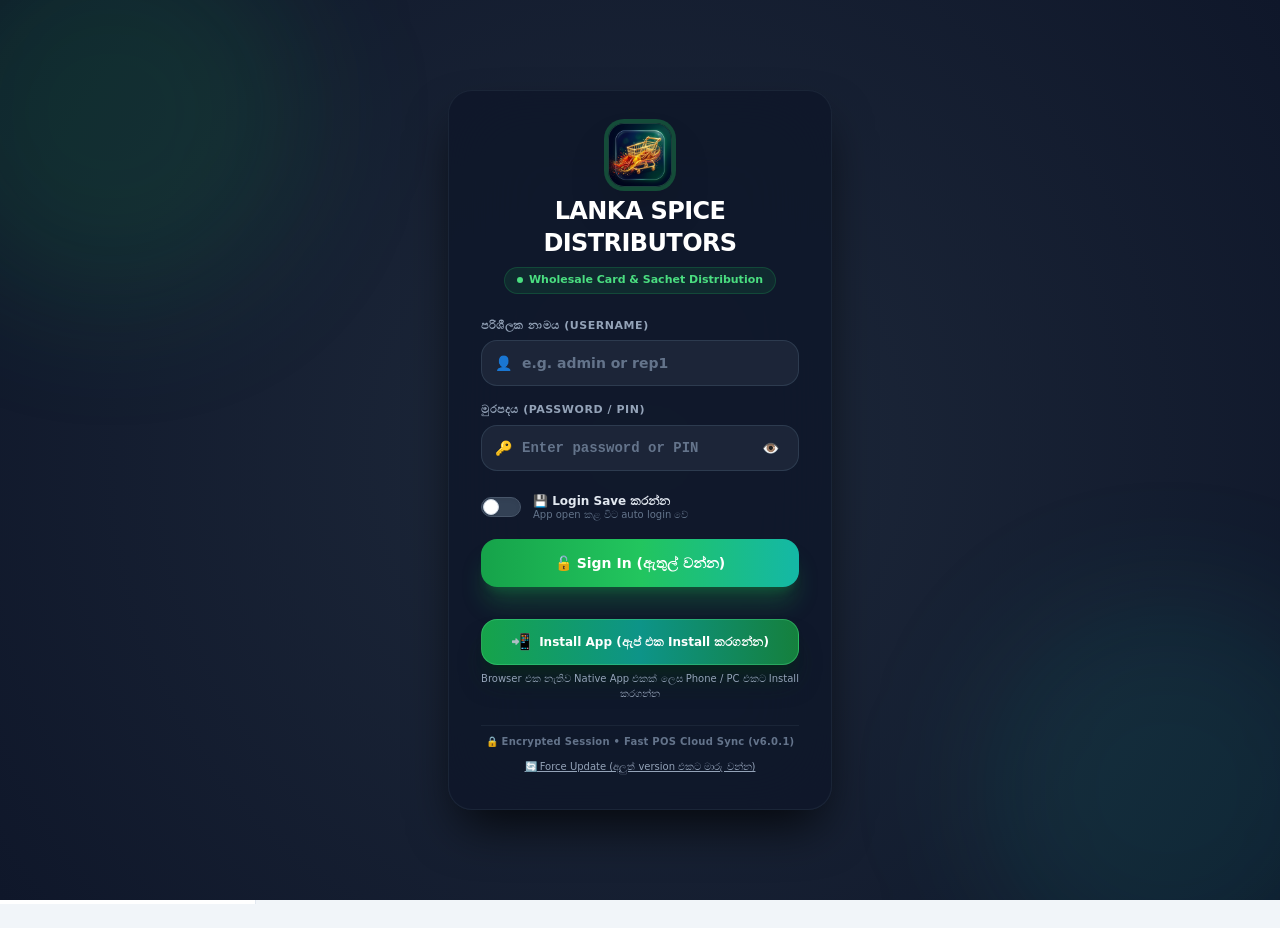
==== commit a4ed9910: "Add files via upload" ====
--- a/index.html
+++ b/index.html
@@ -1,47 +1,422 @@
 ﻿<!DOCTYPE html>
 <html lang="en">
-<head>
-  <script>
-    function togglePasswordVisibility() {
-      var pwd = document.getElementById('lock-password-input');
-      var btn = document.getElementById('btn-toggle-password');
-      if (!pwd) return;
-      if (pwd.type === 'password' || pwd.getAttribute('type') === 'password') {
-        pwd.setAttribute('type', 'text');
-        pwd.type = 'text';
-        if (btn) btn.innerHTML = '🙈';
-      } else {
-        pwd.setAttribute('type', 'password');
-        pwd.type = 'password';
-        if (btn) btn.innerHTML = '👁️';
-      }
-    }
-    window.togglePasswordVisibility = togglePasswordVisibility;
-
-    // Guaranteed Early Auth Object — Prevents any 'Auth is not defined' errors
-    window.Auth = window.Auth || {
-      isLocked: true,
-      currentUser: null,
-      _lockUsernameChanged: function(val) {
-        if (window._realAuth && window._realAuth._lockUsernameChanged) {
-          window._realAuth._lockUsernameChanged(val);
-        }
-      },
-      handleTextLogin: async function() {
-        if (window._realAuth && window._realAuth.handleTextLogin) {
-          return window._realAuth.handleTextLogin();
-        }
-        for (var i = 0; i < 40; i++) {
-          await new Promise(function(r) { setTimeout(r, 100); });
-          if (window._realAuth && window._realAuth.handleTextLogin) {
-            return window._realAuth.handleTextLogin();
-          }
-        }
-        var btn = document.getElementById('btn-signin-main');
-        if (btn) { btn.disabled = false; btn.innerHTML = '<span>🔓 Sign In (ඇතුල් වන්න)</span>'; }
-      }
-    };
-  </script>
+<head>
+  <script>
+    // Standalone Self-Starting Digital Clock & Live Date (Zero Dependency)
+    function startHeaderClock() {
+      function tick() {
+        var now = new Date();
+        var timeEl = document.getElementById('header-live-time');
+        var dateEl = document.getElementById('header-live-date');
+        if (timeEl) {
+          timeEl.textContent = now.toLocaleTimeString('en-US', { hour: '2-digit', minute: '2-digit', second: '2-digit', hour12: true });
+        }
+        if (dateEl) {
+          dateEl.textContent = now.toLocaleDateString('en-GB', { weekday: 'short', day: '2-digit', month: 'short', year: 'numeric' });
+        }
+      }
+      tick();
+      setInterval(tick, 1000);
+    }
+    if (document.readyState === 'loading') {
+      document.addEventListener('DOMContentLoaded', startHeaderClock);
+    } else {
+      startHeaderClock();
+    }
+
+    function togglePasswordVisibility() {
+      var pwd = document.getElementById('lock-password-input');
+      var btn = document.getElementById('btn-toggle-password');
+      if (!pwd) return;
+      if (pwd.type === 'password' || pwd.getAttribute('type') === 'password') {
+        pwd.setAttribute('type', 'text');
+        pwd.type = 'text';
+        if (btn) btn.innerHTML = 'ðŸ™ˆ';
+      } else {
+        pwd.setAttribute('type', 'password');
+        pwd.type = 'password';
+        if (btn) btn.innerHTML = 'ðŸ‘ï¸';
+      }
+    }
+    window.togglePasswordVisibility = togglePasswordVisibility;
+
+    function showLoginError(msg) {
+      var errBox = document.getElementById('login-error-msg');
+      var errText = document.getElementById('login-error-text');
+      if (errBox) {
+        if (errText) errText.textContent = msg;
+        else errBox.innerHTML = 'âš ï¸ ' + msg;
+        errBox.style.display = 'block';
+        errBox.classList.remove('hidden');
+      } else {
+        var form = document.getElementById('form-login-main') || document.querySelector('#lock-screen-modal form');
+        if (form) {
+          errBox = document.createElement('div');
+          errBox.id = 'login-error-msg';
+          errBox.className = 'w-full p-3 rounded-2xl bg-rose-500/20 border border-rose-500/50 text-rose-300 text-xs font-bold text-center mb-3 animate-pulse';
+          errBox.innerHTML = 'âš ï¸ <span id="login-error-text">' + msg + '</span>';
+          form.insertBefore(errBox, form.firstChild);
+        }
+      }
+      var toast = document.getElementById('toast-container');
+      if (toast) toast.style.zIndex = '99999';
+      if (typeof UI !== 'undefined' && UI.showToast) {
+        try { UI.showToast(msg, 'error'); } catch(e){}
+      }
+      var btn = document.getElementById('btn-signin-main');
+      if (btn) {
+        btn.disabled = false;
+        btn.innerHTML = '<span>ðŸ”“ Sign In (à¶‡à¶­à·”à¶½à·Š à·€à¶±à·Šà¶±)</span>';
+      }
+    }
+    window.showLoginError = showLoginError;
+
+    function hideLoginError() {
+      var errBox = document.getElementById('login-error-msg');
+      if (errBox) {
+        errBox.style.display = 'none';
+        errBox.classList.add('hidden');
+      }
+    }
+    window.hideLoginError = hideLoginError;
+
+    // Instant Direct Login Controller (Zero Latency, Complete Fallback Support)
+    async function performLogin() {
+      hideLoginError();
+      var btn = document.getElementById('btn-signin-main');
+      if (btn) {
+        btn.disabled = true;
+        btn.innerHTML = '<span>â³ à¶´à¶»à·“à¶šà·Šà·‚à· à¶šà¶»à¶¸à·’à¶±à·Š...</span>';
+      }
+
+      var usernameEl = document.getElementById('lock-username-input');
+      var passwordEl = document.getElementById('lock-password-input');
+      var rememberEl = document.getElementById('login-remember-me');
+
+      var username = (usernameEl ? usernameEl.value : '').trim().toLowerCase();
+      var password = (passwordEl ? passwordEl.value : '').trim();
+      var rememberMe = Boolean(rememberEl && rememberEl.checked);
+
+      // Auto-detect if user only typed PIN in either field
+      var pinMap = {
+        '1234': 'admin', '5555': 'rep1', '7777': 'delivery1',
+        '8888': 'stores1', '9999': 'hr', '2222': 'sm1',
+        '3333': 'asm1', '4444': 'sup1', '0000': 'superadmin'
+      };
+      if (!username && password && pinMap[password]) {
+        username = pinMap[password];
+        if (usernameEl) usernameEl.value = username;
+      } else if (username && !password && pinMap[username]) {
+        password = username;
+        username = pinMap[password];
+        if (usernameEl) usernameEl.value = username;
+        if (passwordEl) passwordEl.value = password;
+      }
+
+      if (!username || !password) {
+        showLoginError('à¶šà¶»à·”à¶«à·à¶šà¶» Username à·ƒà·„ Password / PIN à¶‡à¶­à·”à·…à¶­à·Š à¶šà¶»à¶±à·Šà¶±.');
+        return;
+      }
+
+      var matchedUser = null;
+
+      // 1. SuperAdmin Master check
+      var storedSuperPin = '';
+      try { storedSuperPin = localStorage.getItem('spice_pos_superadmin_pin') || ''; } catch(e){}
+      if ((username === 'superadmin' || username === 'master') && (password === '0000' || (storedSuperPin && password === storedSuperPin) || password === 'superadmin')) {
+        matchedUser = { id: 'super_0', username: 'superadmin', fullName: 'Software Controller (SaaS Master)', role: 'superadmin', pin: password, isActive: true };
+      }
+
+      // 2. Built-in Fallbacks (Guaranteed zero-failure logins)
+      var FALLBACKS = {
+        'admin':     { id: 1, username: 'admin',     fullName: 'Master Admin (Owner)',               role: 'admin',      pin: '1234', isActive: true },
+        'hr':        { id: 8, username: 'hr',        fullName: 'HR DEPARTMENT',                      role: 'hr',         pin: '9999', isActive: true },
+        'hr1':       { id: 8, username: 'hr',        fullName: 'HR DEPARTMENT',                      role: 'hr',         pin: '9999', isActive: true },
+        'rep1':      { id: 5, username: 'rep1',      fullName: 'Sales Rep (Order Booker)',            role: 'rep',        pin: '5555', isActive: true },
+        'delivery1': { id: 6, username: 'delivery1', fullName: 'Delivery Driver (à¶¶à·™à¶¯à·à·„à·à¶»à·“à¶¸à·Š)',       role: 'delivery',   pin: '7777', isActive: true },
+        'stores1':   { id: 7, username: 'stores1',   fullName: 'Production Stores Keeper (à·ƒà·Šà¶§à·à¶»à·Šà·ƒà·Š)', role: 'stores',     pin: '8888', isActive: true },
+        'sm1':       { id: 2, username: 'sm1',       fullName: 'Sales Manager (SM)',                 role: 'sm',         pin: '2222', isActive: true },
+        'asm1':      { id: 3, username: 'asm1',      fullName: 'Area Sales Manager (ASM)',           role: 'asm',        pin: '3333', isActive: true },
+        'sup1':      { id: 4, username: 'sup1',      fullName: 'Field Supervisor (à·ƒà·”à¶´à·€à¶ºà·’à·ƒà¶»à·Š)',       role: 'supervisor', pin: '4444', isActive: true }
+      };
+
+      if (!matchedUser && FALLBACKS[username]) {
+        var fb = FALLBACKS[username];
+        if (String(fb.pin).trim() === password || password === username || (username === 'admin' && (password === '1234' || password === 'admin'))) {
+          matchedUser = Object.assign({}, fb);
+        }
+      }
+
+      // Allow PIN login if typed in password box
+      if (!matchedUser) {
+        for (var key in FALLBACKS) {
+          if (String(FALLBACKS[key].pin).trim() === password && (username === key || username === 'admin' || username === '')) {
+            matchedUser = Object.assign({}, FALLBACKS[key]);
+            break;
+          }
+        }
+      }
+
+      // 3. Check localStorage 'sp_db_tenants'
+      if (!matchedUser) {
+        try {
+          var rawT = localStorage.getItem('sp_db_tenants');
+          if (rawT) {
+            var tList = JSON.parse(rawT);
+            var t = tList.find(function(item) {
+              return (item.adminUsername && item.adminUsername.toLowerCase() === username || username === 'admin') &&
+                     (String(item.adminPin||'').trim() === password || String(item.pin||'').trim() === password || String(item.password||'').trim() === password || (username === 'admin' && password === '1234'));
+            });
+            if (t) {
+              matchedUser = { id: t.id, username: t.adminUsername || 'admin', fullName: t.ownerName || 'Admin', role: 'admin', pin: password, isActive: true, tenantId: t.id };
+            }
+          }
+        } catch(e){}
+      }
+
+      // 4. Check localStorage 'sp_db_users' or 'spice_pos_users'
+      if (!matchedUser) {
+        try {
+          var rawU = localStorage.getItem('sp_db_users') || localStorage.getItem('spice_pos_users');
+          if (rawU) {
+            var uList = JSON.parse(rawU);
+            var u = uList.find(function(item) {
+              return (item.username && item.username.toLowerCase() === username) &&
+                     (String(item.pin||'').trim() === password || String(item.password||'').trim() === password || password === item.username);
+            });
+            if (u) {
+              matchedUser = Object.assign({}, u, { isActive: true });
+            }
+          }
+        } catch(e){}
+      }
+
+      // 5. Check IndexedDB if Dexie 'db' is available
+      if (!matchedUser && typeof window.db !== 'undefined') {
+        try {
+          if (window.db.tenants) {
+            var dbTenants = await Promise.race([
+              window.db.tenants.toArray(),
+              new Promise(function(_, r) { setTimeout(r, 400); })
+            ]).catch(function(){ return []; });
+            var matchedT = dbTenants.find(function(t) {
+              return (t.adminUsername && t.adminUsername.toLowerCase() === username || username === 'admin') &&
+                     (String(t.adminPin||'').trim() === password || String(t.pin||'').trim() === password || (username === 'admin' && password === '1234'));
+            });
+            if (matchedT) {
+              matchedUser = { id: matchedT.id, username: matchedT.adminUsername || 'admin', fullName: matchedT.ownerName || 'Admin', role: 'admin', pin: password, isActive: true, tenantId: matchedT.id };
+            }
+          }
+          if (!matchedUser && window.db.users) {
+            var dbUsers = await Promise.race([
+              window.db.users.toArray(),
+              new Promise(function(_, r) { setTimeout(r, 400); })
+            ]).catch(function(){ return []; });
+            var matchedU = dbUsers.find(function(u) {
+              return (u.username && u.username.toLowerCase() === username) &&
+                     (String(u.pin||'').trim() === password || String(u.password||'').trim() === password || password === u.username);
+            });
+            if (matchedU) {
+              matchedUser = Object.assign({}, matchedU, { isActive: true });
+            }
+          }
+        } catch(e){}
+      }
+
+      // 6. IF STILL NOT MATCHED -> SHOW VISIBLE WARNING IMMEDIATELY!
+      if (!matchedUser) {
+        showLoginError('Username à·„à· Password / PIN à·€à·à¶»à¶¯à·’à¶º! à¶šà¶»à·”à¶«à·à¶šà¶» à¶±à·à·€à¶­ à¶´à¶»à·“à¶šà·Šà·‚à· à¶šà¶»à¶±à·Šà¶±.');
+        if (passwordEl) passwordEl.value = '';
+        return;
+      }
+
+      // 7. LOGIN SUCCESS!
+      matchedUser.isActive = true;
+      window.Auth.currentUser = matchedUser;
+      window.Auth.isLocked = false;
+      if (window._realAuth) {
+        window._realAuth.currentUser = matchedUser;
+        window._realAuth.isLocked = false;
+      }
+
+      try { sessionStorage.setItem('spice_pos_unlocked', 'true'); } catch(e){}
+      try { sessionStorage.setItem('spice_pos_user', JSON.stringify(matchedUser)); } catch(e){}
+
+      if (rememberMe) {
+        try {
+          localStorage.setItem('spice_pos_remember', 'true');
+          localStorage.setItem('spice_pos_saved_user', JSON.stringify(matchedUser));
+          localStorage.setItem('spice_pos_last_username', matchedUser.username);
+        } catch(e){}
+      } else {
+        try {
+          localStorage.removeItem('spice_pos_remember');
+          localStorage.removeItem('spice_pos_saved_user');
+          localStorage.setItem('spice_pos_last_username', matchedUser.username);
+        } catch(e){}
+      }
+
+      // Hide lock screen modal completely
+      var lockScreen = document.getElementById('lock-screen-modal');
+      if (lockScreen) {
+        lockScreen.classList.add('hidden');
+        lockScreen.classList.remove('flex');
+        lockScreen.style.setProperty('display', 'none', 'important');
+      }
+
+      // Unhide mobile bottom navigation
+      var bottomNav = document.getElementById('app-bottom-nav');
+      if (bottomNav) {
+        bottomNav.classList.remove('hidden');
+        bottomNav.style.removeProperty('display');
+      }
+
+      // Unhide desktop sidebar navigation
+      var sidebar = document.getElementById('desktop-sidebar');
+      if (sidebar) {
+        sidebar.classList.remove('hidden');
+        sidebar.classList.add('md:flex');
+        sidebar.style.removeProperty('display');
+      }
+
+      // Switch to role default tab (Cleanly without !important conflict)
+      var tabMap = { superadmin: 'superadmin', hr: 'payroll', rep: 'pos', delivery: 'production', stores: 'stores' };
+      var defaultTab = tabMap[matchedUser.role] || 'dashboard';
+
+      document.querySelectorAll('.app-tab-page').forEach(function(page) {
+        page.style.removeProperty('display');
+        page.style.removeProperty('visibility');
+        page.style.removeProperty('opacity');
+        if (page.id === 'tab-' + defaultTab) {
+          page.classList.remove('hidden');
+        } else {
+          page.classList.add('hidden');
+        }
+      });
+
+      if (btn) {
+        btn.disabled = false;
+        btn.innerHTML = '<span>ðŸ”“ Sign In (à¶‡à¶­à·”à¶½à·Š à·€à¶±à·Šà¶±)</span>';
+      }
+
+      // Build role-tailored navigation
+      try {
+        if (window._realAuth && window._realAuth.applyRoleRestrictions) {
+          window._realAuth.applyRoleRestrictions();
+        } else if (window.Auth && window.Auth.applyRoleRestrictions) {
+          window.Auth.applyRoleRestrictions();
+        }
+      } catch(e){}
+
+      // Update UI & header
+      if (typeof UI !== 'undefined') {
+        try { if (UI.switchTab) UI.switchTab(defaultTab); } catch(e){}
+        try { if (UI.showToast) UI.showToast('à·ƒà·à¶¯à¶»à¶ºà·™à¶±à·Š à¶´à·’à·…à·’à¶œà¶±à·’à¶¸à·”, ' + (matchedUser.fullName || matchedUser.username) + '!', 'success'); } catch(e){}
+        try { if (UI.updateCompanyBranding) UI.updateCompanyBranding(); } catch(e){}
+      }
+    }
+
+    // Universal Auth object exposed to window
+    window.Auth = window.Auth || {};
+    window.Auth.isLocked = true;
+    window.Auth.currentUser = null;
+    window.Auth.handleTextLogin = performLogin;
+    window.Auth._lockUsernameChanged = function(val) {
+      hideLoginError();
+      if (val && val.trim().length > 0) {
+        try { localStorage.setItem('spice_pos_last_username', val.trim().toLowerCase()); } catch(e){}
+      }
+    };
+    window.Auth.showLockScreen = function() {
+      window.Auth.isLocked = true;
+      var lockScreen = document.getElementById('lock-screen-modal');
+      if (lockScreen) {
+        lockScreen.classList.remove('hidden');
+        lockScreen.classList.add('flex');
+        lockScreen.style.removeProperty('display');
+      }
+      var sidebar = document.getElementById('desktop-sidebar');
+      if (sidebar) {
+        sidebar.classList.add('hidden');
+        sidebar.classList.remove('md:flex');
+        sidebar.style.display = 'none';
+      }
+    };
+    window.Auth.hideLockScreen = function() {
+      window.Auth.isLocked = false;
+      var lockScreen = document.getElementById('lock-screen-modal');
+      if (lockScreen) {
+        lockScreen.classList.add('hidden');
+        lockScreen.classList.remove('flex');
+        lockScreen.style.setProperty('display', 'none', 'important');
+      }
+      var bottomNav = document.getElementById('app-bottom-nav');
+      if (bottomNav) {
+        bottomNav.classList.remove('hidden');
+        bottomNav.style.removeProperty('display');
+      }
+      var sidebar = document.getElementById('desktop-sidebar');
+      if (sidebar) {
+        sidebar.classList.remove('hidden');
+        sidebar.classList.add('md:flex');
+        sidebar.style.removeProperty('display');
+      }
+      try {
+        if (window._realAuth && window._realAuth.applyRoleRestrictions) window._realAuth.applyRoleRestrictions();
+      } catch(e){}
+    };
+    window.Auth.lockApp = function() {
+      try { sessionStorage.removeItem('spice_pos_unlocked'); } catch(e){}
+      try { sessionStorage.removeItem('spice_pos_user'); } catch(e){}
+      try { localStorage.removeItem('spice_pos_saved_user'); } catch(e){}
+      window.Auth.isLocked = true;
+      window.Auth.currentUser = null;
+      window.Auth.showLockScreen();
+    };
+    window.performLogin = performLogin;
+
+    // Instant auto-restore on page load if user saved session
+    function autoRestoreSession() {
+      try {
+        var savedUser = localStorage.getItem('spice_pos_saved_user') || sessionStorage.getItem('spice_pos_user');
+        var unlocked = sessionStorage.getItem('spice_pos_unlocked') === 'true' || localStorage.getItem('spice_pos_remember') === 'true';
+        if (savedUser && unlocked) {
+          var u = JSON.parse(savedUser);
+          if (u && u.username) {
+            window.Auth.currentUser = u;
+            window.Auth.isLocked = false;
+            var lockScreen = document.getElementById('lock-screen-modal');
+            if (lockScreen) {
+              lockScreen.classList.add('hidden');
+              lockScreen.classList.remove('flex');
+              lockScreen.style.setProperty('display', 'none', 'important');
+            }
+            var bottomNav = document.getElementById('app-bottom-nav');
+            if (bottomNav) { bottomNav.classList.remove('hidden'); bottomNav.style.removeProperty('display'); }
+            var sidebar = document.getElementById('desktop-sidebar');
+            if (sidebar) { sidebar.classList.remove('hidden'); sidebar.classList.add('md:flex'); sidebar.style.removeProperty('display'); }
+            
+            var tabMap = { superadmin: 'superadmin', hr: 'payroll', rep: 'pos', delivery: 'production', stores: 'stores' };
+            var defaultTab = tabMap[u.role] || 'dashboard';
+            document.querySelectorAll('.app-tab-page').forEach(function(page) {
+              page.style.removeProperty('display');
+              if (page.id === 'tab-' + defaultTab) {
+                page.classList.remove('hidden');
+              } else {
+                page.classList.add('hidden');
+              }
+            });
+          }
+        }
+      } catch(e){}
+    }
+
+    if (document.readyState === 'loading') {
+      document.addEventListener('DOMContentLoaded', autoRestoreSession);
+    } else {
+      autoRestoreSession();
+    }
+  </script>
   <meta charset="UTF-8" />
   <meta name="viewport" content="width=device-width, initial-scale=1.0, maximum-scale=1.0, user-scalable=no, viewport-fit=cover" />
   <meta name="theme-color" content="#0f172a" />
@@ -54,13 +429,98 @@
   <title>Spice & Wholesale Card POS</title>
   
   <link rel="manifest" href="manifest.json" />
-  <link rel="icon" type="image/png" sizes="192x192" href="icon-192.png" />
-  <link rel="icon" type="image/png" sizes="512x512" href="icon-512.png" />
-  <link rel="apple-touch-icon" sizes="180x180" href="apple-touch-icon.png" />
-  <link rel="shortcut icon" type="image/png" href="favicon.png" />
+  <link rel="icon" type="image/png" sizes="192x192" href="[data-uri]" />
+  <link rel="icon" type="image/png" sizes="512x512" href="[data-uri]" />
+  <link rel="apple-touch-icon" sizes="180x180" href="[data-uri]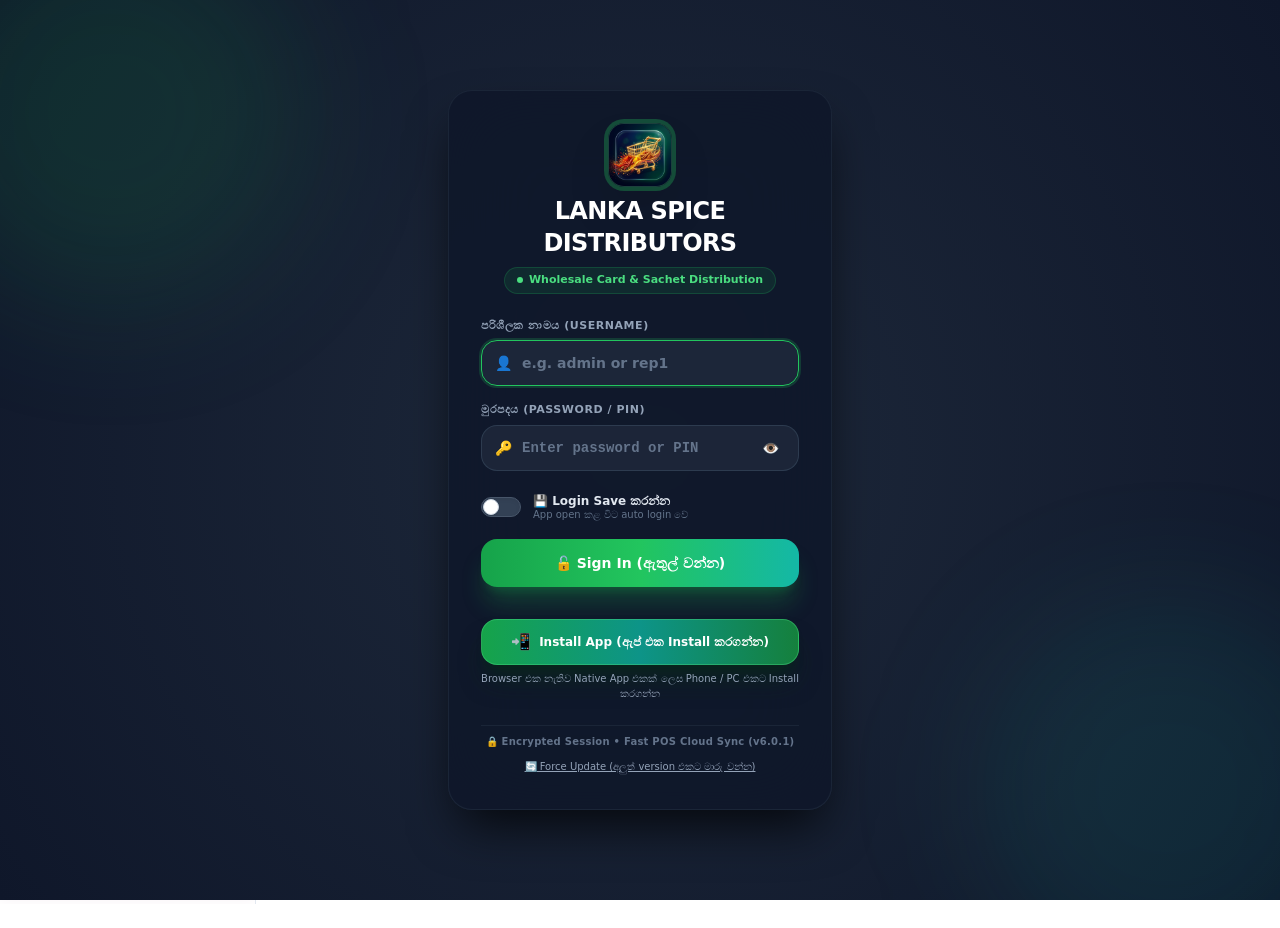
==== commit de3ebde3: "Add files via upload" ====
--- a/index.html
+++ b/index.html
@@ -1,422 +1,487 @@
 ﻿<!DOCTYPE html>
 <html lang="en">
-<head>
-  <script>
-    // Standalone Self-Starting Digital Clock & Live Date (Zero Dependency)
-    function startHeaderClock() {
-      function tick() {
-        var now = new Date();
-        var timeEl = document.getElementById('header-live-time');
-        var dateEl = document.getElementById('header-live-date');
-        if (timeEl) {
-          timeEl.textContent = now.toLocaleTimeString('en-US', { hour: '2-digit', minute: '2-digit', second: '2-digit', hour12: true });
-        }
-        if (dateEl) {
-          dateEl.textContent = now.toLocaleDateString('en-GB', { weekday: 'short', day: '2-digit', month: 'short', year: 'numeric' });
-        }
-      }
-      tick();
-      setInterval(tick, 1000);
-    }
-    if (document.readyState === 'loading') {
-      document.addEventListener('DOMContentLoaded', startHeaderClock);
-    } else {
-      startHeaderClock();
-    }
-
-    function togglePasswordVisibility() {
-      var pwd = document.getElementById('lock-password-input');
-      var btn = document.getElementById('btn-toggle-password');
-      if (!pwd) return;
-      if (pwd.type === 'password' || pwd.getAttribute('type') === 'password') {
-        pwd.setAttribute('type', 'text');
-        pwd.type = 'text';
-        if (btn) btn.innerHTML = 'ðŸ™ˆ';
-      } else {
-        pwd.setAttribute('type', 'password');
-        pwd.type = 'password';
-        if (btn) btn.innerHTML = 'ðŸ‘ï¸';
-      }
-    }
-    window.togglePasswordVisibility = togglePasswordVisibility;
-
-    function showLoginError(msg) {
-      var errBox = document.getElementById('login-error-msg');
-      var errText = document.getElementById('login-error-text');
-      if (errBox) {
-        if (errText) errText.textContent = msg;
-        else errBox.innerHTML = 'âš ï¸ ' + msg;
-        errBox.style.display = 'block';
-        errBox.classList.remove('hidden');
-      } else {
-        var form = document.getElementById('form-login-main') || document.querySelector('#lock-screen-modal form');
-        if (form) {
-          errBox = document.createElement('div');
-          errBox.id = 'login-error-msg';
-          errBox.className = 'w-full p-3 rounded-2xl bg-rose-500/20 border border-rose-500/50 text-rose-300 text-xs font-bold text-center mb-3 animate-pulse';
-          errBox.innerHTML = 'âš ï¸ <span id="login-error-text">' + msg + '</span>';
-          form.insertBefore(errBox, form.firstChild);
-        }
-      }
-      var toast = document.getElementById('toast-container');
-      if (toast) toast.style.zIndex = '99999';
-      if (typeof UI !== 'undefined' && UI.showToast) {
-        try { UI.showToast(msg, 'error'); } catch(e){}
-      }
-      var btn = document.getElementById('btn-signin-main');
-      if (btn) {
-        btn.disabled = false;
-        btn.innerHTML = '<span>ðŸ”“ Sign In (à¶‡à¶­à·”à¶½à·Š à·€à¶±à·Šà¶±)</span>';
-      }
-    }
-    window.showLoginError = showLoginError;
-
-    function hideLoginError() {
-      var errBox = document.getElementById('login-error-msg');
-      if (errBox) {
-        errBox.style.display = 'none';
-        errBox.classList.add('hidden');
-      }
-    }
-    window.hideLoginError = hideLoginError;
-
-    // Instant Direct Login Controller (Zero Latency, Complete Fallback Support)
-    async function performLogin() {
-      hideLoginError();
-      var btn = document.getElementById('btn-signin-main');
-      if (btn) {
-        btn.disabled = true;
-        btn.innerHTML = '<span>â³ à¶´à¶»à·“à¶šà·Šà·‚à· à¶šà¶»à¶¸à·’à¶±à·Š...</span>';
-      }
-
-      var usernameEl = document.getElementById('lock-username-input');
-      var passwordEl = document.getElementById('lock-password-input');
-      var rememberEl = document.getElementById('login-remember-me');
-
-      var username = (usernameEl ? usernameEl.value : '').trim().toLowerCase();
-      var password = (passwordEl ? passwordEl.value : '').trim();
-      var rememberMe = Boolean(rememberEl && rememberEl.checked);
-
-      // Auto-detect if user only typed PIN in either field
-      var pinMap = {
-        '1234': 'admin', '5555': 'rep1', '7777': 'delivery1',
-        '8888': 'stores1', '9999': 'hr', '2222': 'sm1',
-        '3333': 'asm1', '4444': 'sup1', '0000': 'superadmin'
-      };
-      if (!username && password && pinMap[password]) {
-        username = pinMap[password];
-        if (usernameEl) usernameEl.value = username;
-      } else if (username && !password && pinMap[username]) {
-        password = username;
-        username = pinMap[password];
-        if (usernameEl) usernameEl.value = username;
-        if (passwordEl) passwordEl.value = password;
-      }
-
-      if (!username || !password) {
-        showLoginError('à¶šà¶»à·”à¶«à·à¶šà¶» Username à·ƒà·„ Password / PIN à¶‡à¶­à·”à·…à¶­à·Š à¶šà¶»à¶±à·Šà¶±.');
-        return;
-      }
-
-      var matchedUser = null;
-
-      // 1. SuperAdmin Master check
-      var storedSuperPin = '';
-      try { storedSuperPin = localStorage.getItem('spice_pos_superadmin_pin') || ''; } catch(e){}
-      if ((username === 'superadmin' || username === 'master') && (password === '0000' || (storedSuperPin && password === storedSuperPin) || password === 'superadmin')) {
-        matchedUser = { id: 'super_0', username: 'superadmin', fullName: 'Software Controller (SaaS Master)', role: 'superadmin', pin: password, isActive: true };
-      }
-
-      // 2. Built-in Fallbacks (Guaranteed zero-failure logins)
-      var FALLBACKS = {
-        'admin':     { id: 1, username: 'admin',     fullName: 'Master Admin (Owner)',               role: 'admin',      pin: '1234', isActive: true },
-        'hr':        { id: 8, username: 'hr',        fullName: 'HR DEPARTMENT',                      role: 'hr',         pin: '9999', isActive: true },
-        'hr1':       { id: 8, username: 'hr',        fullName: 'HR DEPARTMENT',                      role: 'hr',         pin: '9999', isActive: true },
-        'rep1':      { id: 5, username: 'rep1',      fullName: 'Sales Rep (Order Booker)',            role: 'rep',        pin: '5555', isActive: true },
-        'delivery1': { id: 6, username: 'delivery1', fullName: 'Delivery Driver (à¶¶à·™à¶¯à·à·„à·à¶»à·“à¶¸à·Š)',       role: 'delivery',   pin: '7777', isActive: true },
-        'stores1':   { id: 7, username: 'stores1',   fullName: 'Production Stores Keeper (à·ƒà·Šà¶§à·à¶»à·Šà·ƒà·Š)', role: 'stores',     pin: '8888', isActive: true },
-        'sm1':       { id: 2, username: 'sm1',       fullName: 'Sales Manager (SM)',                 role: 'sm',         pin: '2222', isActive: true },
-        'asm1':      { id: 3, username: 'asm1',      fullName: 'Area Sales Manager (ASM)',           role: 'asm',        pin: '3333', isActive: true },
-        'sup1':      { id: 4, username: 'sup1',      fullName: 'Field Supervisor (à·ƒà·”à¶´à·€à¶ºà·’à·ƒà¶»à·Š)',       role: 'supervisor', pin: '4444', isActive: true }
-      };
-
-      if (!matchedUser && FALLBACKS[username]) {
-        var fb = FALLBACKS[username];
-        if (String(fb.pin).trim() === password || password === username || (username === 'admin' && (password === '1234' || password === 'admin'))) {
-          matchedUser = Object.assign({}, fb);
-        }
-      }
-
-      // Allow PIN login if typed in password box
-      if (!matchedUser) {
-        for (var key in FALLBACKS) {
-          if (String(FALLBACKS[key].pin).trim() === password && (username === key || username === 'admin' || username === '')) {
-            matchedUser = Object.assign({}, FALLBACKS[key]);
-            break;
-          }
-        }
-      }
-
-      // 3. Check localStorage 'sp_db_tenants'
-      if (!matchedUser) {
-        try {
-          var rawT = localStorage.getItem('sp_db_tenants');
-          if (rawT) {
-            var tList = JSON.parse(rawT);
-            var t = tList.find(function(item) {
-              return (item.adminUsername && item.adminUsername.toLowerCase() === username || username === 'admin') &&
-                     (String(item.adminPin||'').trim() === password || String(item.pin||'').trim() === password || String(item.password||'').trim() === password || (username === 'admin' && password === '1234'));
-            });
-            if (t) {
-              matchedUser = { id: t.id, username: t.adminUsername || 'admin', fullName: t.ownerName || 'Admin', role: 'admin', pin: password, isActive: true, tenantId: t.id };
-            }
-          }
-        } catch(e){}
-      }
-
-      // 4. Check localStorage 'sp_db_users' or 'spice_pos_users'
-      if (!matchedUser) {
-        try {
-          var rawU = localStorage.getItem('sp_db_users') || localStorage.getItem('spice_pos_users');
-          if (rawU) {
-            var uList = JSON.parse(rawU);
-            var u = uList.find(function(item) {
-              return (item.username && item.username.toLowerCase() === username) &&
-                     (String(item.pin||'').trim() === password || String(item.password||'').trim() === password || password === item.username);
-            });
-            if (u) {
-              matchedUser = Object.assign({}, u, { isActive: true });
-            }
-          }
-        } catch(e){}
-      }
-
-      // 5. Check IndexedDB if Dexie 'db' is available
-      if (!matchedUser && typeof window.db !== 'undefined') {
-        try {
-          if (window.db.tenants) {
-            var dbTenants = await Promise.race([
-              window.db.tenants.toArray(),
-              new Promise(function(_, r) { setTimeout(r, 400); })
-            ]).catch(function(){ return []; });
-            var matchedT = dbTenants.find(function(t) {
-              return (t.adminUsername && t.adminUsername.toLowerCase() === username || username === 'admin') &&
-                     (String(t.adminPin||'').trim() === password || String(t.pin||'').trim() === password || (username === 'admin' && password === '1234'));
-            });
-            if (matchedT) {
-              matchedUser = { id: matchedT.id, username: matchedT.adminUsername || 'admin', fullName: matchedT.ownerName || 'Admin', role: 'admin', pin: password, isActive: true, tenantId: matchedT.id };
-            }
-          }
-          if (!matchedUser && window.db.users) {
-            var dbUsers = await Promise.race([
-              window.db.users.toArray(),
-              new Promise(function(_, r) { setTimeout(r, 400); })
-            ]).catch(function(){ return []; });
-            var matchedU = dbUsers.find(function(u) {
-              return (u.username && u.username.toLowerCase() === username) &&
-                     (String(u.pin||'').trim() === password || String(u.password||'').trim() === password || password === u.username);
-            });
-            if (matchedU) {
-              matchedUser = Object.assign({}, matchedU, { isActive: true });
-            }
-          }
-        } catch(e){}
-      }
-
-      // 6. IF STILL NOT MATCHED -> SHOW VISIBLE WARNING IMMEDIATELY!
-      if (!matchedUser) {
-        showLoginError('Username à·„à· Password / PIN à·€à·à¶»à¶¯à·’à¶º! à¶šà¶»à·”à¶«à·à¶šà¶» à¶±à·à·€à¶­ à¶´à¶»à·“à¶šà·Šà·‚à· à¶šà¶»à¶±à·Šà¶±.');
-        if (passwordEl) passwordEl.value = '';
-        return;
-      }
-
-      // 7. LOGIN SUCCESS!
-      matchedUser.isActive = true;
-      window.Auth.currentUser = matchedUser;
-      window.Auth.isLocked = false;
-      if (window._realAuth) {
-        window._realAuth.currentUser = matchedUser;
-        window._realAuth.isLocked = false;
-      }
-
-      try { sessionStorage.setItem('spice_pos_unlocked', 'true'); } catch(e){}
-      try { sessionStorage.setItem('spice_pos_user', JSON.stringify(matchedUser)); } catch(e){}
-
-      if (rememberMe) {
-        try {
-          localStorage.setItem('spice_pos_remember', 'true');
-          localStorage.setItem('spice_pos_saved_user', JSON.stringify(matchedUser));
-          localStorage.setItem('spice_pos_last_username', matchedUser.username);
-        } catch(e){}
-      } else {
-        try {
-          localStorage.removeItem('spice_pos_remember');
-          localStorage.removeItem('spice_pos_saved_user');
-          localStorage.setItem('spice_pos_last_username', matchedUser.username);
-        } catch(e){}
-      }
-
-      // Hide lock screen modal completely
-      var lockScreen = document.getElementById('lock-screen-modal');
-      if (lockScreen) {
-        lockScreen.classList.add('hidden');
-        lockScreen.classList.remove('flex');
-        lockScreen.style.setProperty('display', 'none', 'important');
-      }
-
-      // Unhide mobile bottom navigation
-      var bottomNav = document.getElementById('app-bottom-nav');
-      if (bottomNav) {
-        bottomNav.classList.remove('hidden');
-        bottomNav.style.removeProperty('display');
-      }
-
-      // Unhide desktop sidebar navigation
-      var sidebar = document.getElementById('desktop-sidebar');
-      if (sidebar) {
-        sidebar.classList.remove('hidden');
-        sidebar.classList.add('md:flex');
-        sidebar.style.removeProperty('display');
-      }
-
-      // Switch to role default tab (Cleanly without !important conflict)
-      var tabMap = { superadmin: 'superadmin', hr: 'payroll', rep: 'pos', delivery: 'production', stores: 'stores' };
-      var defaultTab = tabMap[matchedUser.role] || 'dashboard';
-
-      document.querySelectorAll('.app-tab-page').forEach(function(page) {
-        page.style.removeProperty('display');
-        page.style.removeProperty('visibility');
-        page.style.removeProperty('opacity');
-        if (page.id === 'tab-' + defaultTab) {
-          page.classList.remove('hidden');
-        } else {
-          page.classList.add('hidden');
-        }
-      });
-
-      if (btn) {
-        btn.disabled = false;
-        btn.innerHTML = '<span>ðŸ”“ Sign In (à¶‡à¶­à·”à¶½à·Š à·€à¶±à·Šà¶±)</span>';
-      }
-
-      // Build role-tailored navigation
-      try {
-        if (window._realAuth && window._realAuth.applyRoleRestrictions) {
-          window._realAuth.applyRoleRestrictions();
-        } else if (window.Auth && window.Auth.applyRoleRestrictions) {
-          window.Auth.applyRoleRestrictions();
-        }
-      } catch(e){}
-
-      // Update UI & header
-      if (typeof UI !== 'undefined') {
-        try { if (UI.switchTab) UI.switchTab(defaultTab); } catch(e){}
-        try { if (UI.showToast) UI.showToast('à·ƒà·à¶¯à¶»à¶ºà·™à¶±à·Š à¶´à·’à·…à·’à¶œà¶±à·’à¶¸à·”, ' + (matchedUser.fullName || matchedUser.username) + '!', 'success'); } catch(e){}
-        try { if (UI.updateCompanyBranding) UI.updateCompanyBranding(); } catch(e){}
-      }
-    }
-
-    // Universal Auth object exposed to window
-    window.Auth = window.Auth || {};
-    window.Auth.isLocked = true;
-    window.Auth.currentUser = null;
-    window.Auth.handleTextLogin = performLogin;
-    window.Auth._lockUsernameChanged = function(val) {
-      hideLoginError();
-      if (val && val.trim().length > 0) {
-        try { localStorage.setItem('spice_pos_last_username', val.trim().toLowerCase()); } catch(e){}
-      }
-    };
-    window.Auth.showLockScreen = function() {
-      window.Auth.isLocked = true;
-      var lockScreen = document.getElementById('lock-screen-modal');
-      if (lockScreen) {
-        lockScreen.classList.remove('hidden');
-        lockScreen.classList.add('flex');
-        lockScreen.style.removeProperty('display');
-      }
-      var sidebar = document.getElementById('desktop-sidebar');
-      if (sidebar) {
-        sidebar.classList.add('hidden');
-        sidebar.classList.remove('md:flex');
-        sidebar.style.display = 'none';
-      }
-    };
-    window.Auth.hideLockScreen = function() {
-      window.Auth.isLocked = false;
-      var lockScreen = document.getElementById('lock-screen-modal');
-      if (lockScreen) {
-        lockScreen.classList.add('hidden');
-        lockScreen.classList.remove('flex');
-        lockScreen.style.setProperty('display', 'none', 'important');
-      }
-      var bottomNav = document.getElementById('app-bottom-nav');
-      if (bottomNav) {
-        bottomNav.classList.remove('hidden');
-        bottomNav.style.removeProperty('display');
-      }
-      var sidebar = document.getElementById('desktop-sidebar');
-      if (sidebar) {
-        sidebar.classList.remove('hidden');
-        sidebar.classList.add('md:flex');
-        sidebar.style.removeProperty('display');
-      }
-      try {
-        if (window._realAuth && window._realAuth.applyRoleRestrictions) window._realAuth.applyRoleRestrictions();
-      } catch(e){}
-    };
-    window.Auth.lockApp = function() {
-      try { sessionStorage.removeItem('spice_pos_unlocked'); } catch(e){}
-      try { sessionStorage.removeItem('spice_pos_user'); } catch(e){}
-      try { localStorage.removeItem('spice_pos_saved_user'); } catch(e){}
-      window.Auth.isLocked = true;
-      window.Auth.currentUser = null;
-      window.Auth.showLockScreen();
-    };
-    window.performLogin = performLogin;
-
-    // Instant auto-restore on page load if user saved session
-    function autoRestoreSession() {
-      try {
-        var savedUser = localStorage.getItem('spice_pos_saved_user') || sessionStorage.getItem('spice_pos_user');
-        var unlocked = sessionStorage.getItem('spice_pos_unlocked') === 'true' || localStorage.getItem('spice_pos_remember') === 'true';
-        if (savedUser && unlocked) {
-          var u = JSON.parse(savedUser);
-          if (u && u.username) {
-            window.Auth.currentUser = u;
-            window.Auth.isLocked = false;
-            var lockScreen = document.getElementById('lock-screen-modal');
-            if (lockScreen) {
-              lockScreen.classList.add('hidden');
-              lockScreen.classList.remove('flex');
-              lockScreen.style.setProperty('display', 'none', 'important');
-            }
-            var bottomNav = document.getElementById('app-bottom-nav');
-            if (bottomNav) { bottomNav.classList.remove('hidden'); bottomNav.style.removeProperty('display'); }
-            var sidebar = document.getElementById('desktop-sidebar');
-            if (sidebar) { sidebar.classList.remove('hidden'); sidebar.classList.add('md:flex'); sidebar.style.removeProperty('display'); }
-            
-            var tabMap = { superadmin: 'superadmin', hr: 'payroll', rep: 'pos', delivery: 'production', stores: 'stores' };
-            var defaultTab = tabMap[u.role] || 'dashboard';
-            document.querySelectorAll('.app-tab-page').forEach(function(page) {
-              page.style.removeProperty('display');
-              if (page.id === 'tab-' + defaultTab) {
-                page.classList.remove('hidden');
-              } else {
-                page.classList.add('hidden');
-              }
-            });
-          }
-        }
-      } catch(e){}
-    }
-
-    if (document.readyState === 'loading') {
-      document.addEventListener('DOMContentLoaded', autoRestoreSession);
-    } else {
-      autoRestoreSession();
-    }
-  </script>
+<head>
+  <script>
+    // Standalone Self-Starting Digital Clock & Live Date (Zero Dependency)
+    function startHeaderClock() {
+      function tick() {
+        var now = new Date();
+        var timeEl = document.getElementById('header-live-time');
+        var dateEl = document.getElementById('header-live-date');
+        if (timeEl) {
+          timeEl.textContent = now.toLocaleTimeString('en-US', { hour: '2-digit', minute: '2-digit', second: '2-digit', hour12: true });
+        }
+        if (dateEl) {
+          dateEl.textContent = now.toLocaleDateString('en-GB', { weekday: 'short', day: '2-digit', month: 'short', year: 'numeric' });
+        }
+      }
+      tick();
+      setInterval(tick, 1000);
+    }
+    if (document.readyState === 'loading') {
+      document.addEventListener('DOMContentLoaded', startHeaderClock);
+    } else {
+      startHeaderClock();
+    }
+
+    function togglePasswordVisibility() {
+      var pwd = document.getElementById('lock-password-input');
+      var btn = document.getElementById('btn-toggle-password');
+      if (!pwd) return;
+      if (pwd.type === 'password' || pwd.getAttribute('type') === 'password') {
+        pwd.setAttribute('type', 'text');
+        pwd.type = 'text';
+        if (btn) btn.innerHTML = '🙈';
+      } else {
+        pwd.setAttribute('type', 'password');
+        pwd.type = 'password';
+        if (btn) btn.innerHTML = '👁️';
+      }
+    }
+    window.togglePasswordVisibility = togglePasswordVisibility;
+
+    function showLoginError(msg) {
+      var errBox = document.getElementById('login-error-msg');
+      var errText = document.getElementById('login-error-text');
+      if (errBox) {
+        if (errText) errText.textContent = msg;
+        else errBox.innerHTML = '⚠️ ' + msg;
+        errBox.style.display = 'block';
+        errBox.classList.remove('hidden');
+      } else {
+        var form = document.getElementById('form-login-main') || document.querySelector('#lock-screen-modal form');
+        if (form) {
+          errBox = document.createElement('div');
+          errBox.id = 'login-error-msg';
+          errBox.className = 'w-full p-3 rounded-2xl bg-rose-500/20 border border-rose-500/50 text-rose-300 text-xs font-bold text-center mb-3 animate-pulse';
+          errBox.innerHTML = '⚠️ <span id="login-error-text">' + msg + '</span>';
+          form.insertBefore(errBox, form.firstChild);
+        }
+      }
+      var toast = document.getElementById('toast-container');
+      if (toast) toast.style.zIndex = '99999';
+      if (typeof UI !== 'undefined' && UI.showToast) {
+        try { UI.showToast(msg, 'error'); } catch(e){}
+      }
+      var btn = document.getElementById('btn-signin-main');
+      if (btn) {
+        btn.disabled = false;
+        btn.innerHTML = '<span>🔓 Sign In (ඇතුල් වන්න)</span>';
+      }
+    }
+    window.showLoginError = showLoginError;
+
+    function hideLoginError() {
+      var errBox = document.getElementById('login-error-msg');
+      if (errBox) {
+        errBox.style.display = 'none';
+        errBox.classList.add('hidden');
+      }
+    }
+    window.hideLoginError = hideLoginError;
+
+    // Instant Direct Login Controller (Zero Latency, Complete Fallback Support)
+    async function performLogin() {
+      hideLoginError();
+      var btn = document.getElementById('btn-signin-main');
+      if (btn) {
+        btn.disabled = true;
+        btn.innerHTML = '<span>⏳ පරීක්ෂා කරමින්...</span>';
+      }
+
+      var usernameEl = document.getElementById('lock-username-input');
+      var passwordEl = document.getElementById('lock-password-input');
+      var rememberEl = document.getElementById('login-remember-me');
+
+      var username = (usernameEl ? usernameEl.value : '').trim().toLowerCase();
+      var password = (passwordEl ? passwordEl.value : '').trim();
+      var rememberMe = Boolean(rememberEl && rememberEl.checked);
+
+      // Auto-detect if user only typed PIN in either field
+      var pinMap = {
+        '1234': 'admin', '5555': 'rep1', '7777': 'delivery1',
+        '8888': 'stores1', '9999': 'hr', '2222': 'sm1',
+        '3333': 'asm1', '4444': 'sup1', '0000': 'superadmin'
+      };
+      if (!username && password && pinMap[password]) {
+        username = pinMap[password];
+        if (usernameEl) usernameEl.value = username;
+      } else if (username && !password && pinMap[username]) {
+        password = username;
+        username = pinMap[password];
+        if (usernameEl) usernameEl.value = username;
+        if (passwordEl) passwordEl.value = password;
+      }
+
+      if (!username || !password) {
+        showLoginError('කරුණාකර Username සහ Password / PIN ඇතුළත් කරන්න.');
+        return;
+      }
+
+      var matchedUser = null;
+
+      // 1. SuperAdmin Master check
+      var storedSuperPin = '';
+      try { storedSuperPin = localStorage.getItem('spice_pos_superadmin_pin') || ''; } catch(e){}
+      if ((username === 'superadmin' || username === 'master') && (password === '0000' || (storedSuperPin && password === storedSuperPin) || password === 'superadmin')) {
+        matchedUser = { id: 'super_0', username: 'superadmin', fullName: 'Software Controller (SaaS Master)', role: 'superadmin', pin: password, isActive: true };
+      }
+
+      // 2. Built-in Fallbacks (Guaranteed zero-failure logins)
+      var FALLBACKS = {
+        'admin':     { id: 1, username: 'admin',     fullName: 'Master Admin (Owner)',               role: 'admin',      pin: '1234', isActive: true },
+        'hr':        { id: 8, username: 'hr',        fullName: 'HR DEPARTMENT',                      role: 'hr',         pin: '9999', isActive: true },
+        'hr1':       { id: 8, username: 'hr',        fullName: 'HR DEPARTMENT',                      role: 'hr',         pin: '9999', isActive: true },
+        'rep1':      { id: 5, username: 'rep1',      fullName: 'Sales Rep (Order Booker)',            role: 'rep',        pin: '5555', isActive: true },
+        'delivery1': { id: 6, username: 'delivery1', fullName: 'Delivery Driver (බෙදාහැරීම්)',       role: 'delivery',   pin: '7777', isActive: true },
+        'stores1':   { id: 7, username: 'stores1',   fullName: 'Production Stores Keeper (ස්ටෝර්ස්)', role: 'stores',     pin: '8888', isActive: true },
+        'sm1':       { id: 2, username: 'sm1',       fullName: 'Sales Manager (SM)',                 role: 'sm',         pin: '2222', isActive: true },
+        'asm1':      { id: 3, username: 'asm1',      fullName: 'Area Sales Manager (ASM)',           role: 'asm',        pin: '3333', isActive: true },
+        'sup1':      { id: 4, username: 'sup1',      fullName: 'Field Supervisor (සුපවයිසර්)',       role: 'supervisor', pin: '4444', isActive: true }
+      };
+
+      if (!matchedUser && FALLBACKS[username]) {
+        var fb = FALLBACKS[username];
+        if (String(fb.pin).trim() === password || password === username || (username === 'admin' && (password === '1234' || password === 'admin'))) {
+          matchedUser = Object.assign({}, fb);
+        }
+      }
+
+      // Allow PIN login if typed in password box
+      if (!matchedUser) {
+        for (var key in FALLBACKS) {
+          if (String(FALLBACKS[key].pin).trim() === password && (username === key || username === 'admin' || username === '')) {
+            matchedUser = Object.assign({}, FALLBACKS[key]);
+            break;
+          }
+        }
+      }
+
+      // 3. Check localStorage 'sp_db_tenants'
+      if (!matchedUser) {
+        try {
+          var rawT = localStorage.getItem('sp_db_tenants');
+          if (rawT) {
+            var tList = JSON.parse(rawT);
+            var t = tList.find(function(item) {
+              return (item.adminUsername && item.adminUsername.toLowerCase() === username || username === 'admin') &&
+                     (String(item.adminPin||'').trim() === password || String(item.pin||'').trim() === password || String(item.password||'').trim() === password || (username === 'admin' && password === '1234'));
+            });
+            if (t) {
+              matchedUser = { id: t.id, username: t.adminUsername || 'admin', fullName: t.ownerName || 'Admin', role: 'admin', pin: password, isActive: t.isActive !== false, tenantId: t.id };
+            }
+          }
+        } catch(e){}
+      }
+
+      // 4. Check localStorage 'sp_db_users' or 'spice_pos_users'
+      if (!matchedUser) {
+        try {
+          var rawU = localStorage.getItem('sp_db_users') || localStorage.getItem('spice_pos_users');
+          if (rawU) {
+            var uList = JSON.parse(rawU);
+            var u = uList.find(function(item) {
+              return (item.username && item.username.toLowerCase() === username) &&
+                     (String(item.pin||'').trim() === password || String(item.password||'').trim() === password || password === item.username);
+            });
+            if (u) {
+              matchedUser = Object.assign({}, u);
+            }
+          }
+        } catch(e){}
+      }
+
+      // 5. Check IndexedDB if Dexie 'db' is available
+      if (!matchedUser && typeof window.db !== 'undefined') {
+        try {
+          if (window.db.tenants) {
+            var dbTenants = await Promise.race([
+              window.db.tenants.toArray(),
+              new Promise(function(_, r) { setTimeout(r, 400); })
+            ]).catch(function(){ return []; });
+            var matchedT = dbTenants.find(function(t) {
+              return (t.adminUsername && t.adminUsername.toLowerCase() === username || username === 'admin') &&
+                     (String(t.adminPin||'').trim() === password || String(t.pin||'').trim() === password || (username === 'admin' && password === '1234'));
+            });
+            if (matchedT) {
+              matchedUser = { id: matchedT.id, username: matchedT.adminUsername || 'admin', fullName: matchedT.ownerName || 'Admin', role: 'admin', pin: password, isActive: matchedT.isActive !== false, tenantId: matchedT.id };
+            }
+          }
+          if (!matchedUser && window.db.users) {
+            var dbUsers = await Promise.race([
+              window.db.users.toArray(),
+              new Promise(function(_, r) { setTimeout(r, 400); })
+            ]).catch(function(){ return []; });
+            var matchedU = dbUsers.find(function(u) {
+              return (u.username && u.username.toLowerCase() === username) &&
+                     (String(u.pin||'').trim() === password || String(u.password||'').trim() === password || password === u.username);
+            });
+            if (matchedU) {
+              matchedUser = Object.assign({}, matchedU);
+            }
+          }
+        } catch(e){}
+      }
+
+      // 6. IF STILL NOT MATCHED -> SHOW VISIBLE WARNING IMMEDIATELY!
+      if (!matchedUser) {
+        showLoginError('Username හෝ Password / PIN වැරදියි! කරුණාකර නැවත පරීක්ෂා කරන්න.');
+        if (passwordEl) passwordEl.value = '';
+        return;
+      }
+
+      // 6b. Verify Subscription Validity & Tenant Active Status for Non-Superadmin
+      if (matchedUser.role !== 'superadmin') {
+        try {
+          var targetTenant = null;
+          if (typeof window.db !== 'undefined' && window.db.tenants) {
+            if (matchedUser.tenantId) {
+              targetTenant = await window.db.tenants.get(Number(matchedUser.tenantId));
+            }
+            if (!targetTenant) {
+              targetTenant = await window.db.tenants.where('adminUsername').equals(matchedUser.username).first();
+            }
+            if (!targetTenant && matchedUser.role === 'admin') {
+              targetTenant = await window.db.tenants.get(1) || await window.db.tenants.toCollection().first();
+            }
+          }
+
+          var todayStr = new Date().toISOString().split('T')[0];
+          var isTenantSuspended = Boolean(targetTenant && (targetTenant.isActive === false || targetTenant.status === 'suspended'));
+          var isTenantExpired = Boolean(targetTenant && (targetTenant.status === 'expired' || (targetTenant.validTo && todayStr > targetTenant.validTo)));
+          var isUserDeactivated = Boolean(matchedUser.isActive === false);
+
+          if (isTenantSuspended) {
+            if (btn) {
+              btn.disabled = false;
+              btn.innerHTML = '<span>🔓 Sign In (ඇතුල් වන්න)</span>';
+            }
+            showLoginError('මෙම ආයතනයේ ගිණුම Software Provider විසින් අත්හිටුවා ඇත (Access Suspended / OFF). Software Provider අමතන්න.');
+            if (window.Auth && window.Auth.showSubscriptionExpiredScreen) {
+              await window.Auth.showSubscriptionExpiredScreen(targetTenant || { companyName: matchedUser.fullName || 'Business Client', validTo: 'N/A', isActive: false }, false);
+            }
+            return;
+          }
+
+          if (isTenantExpired) {
+            if (btn) {
+              btn.disabled = false;
+              btn.innerHTML = '<span>🔓 Sign In (ඇතුල් වන්න)</span>';
+            }
+            showLoginError('මෘදුකාංග සේවා කාලය අවසන් වී ඇත (Subscription Expired). කරුණාකර ගාස්තු ගෙවා සේවාව දීර්ඝ කරගන්න.');
+            if (window.Auth && window.Auth.showSubscriptionExpiredScreen) {
+              await window.Auth.showSubscriptionExpiredScreen(targetTenant || { companyName: matchedUser.fullName || 'Business Client', validTo: 'N/A' }, true);
+            }
+            return;
+          }
+
+          if (isUserDeactivated) {
+            if (btn) {
+              btn.disabled = false;
+              btn.innerHTML = '<span>🔓 Sign In (ඇතුල් වන්න)</span>';
+            }
+            showLoginError('මෙම පරිශීලක ගිණුම අක්‍රිය කර ඇත (Account Deactivated). කරුණාකර Admin අමතන්න.');
+            return;
+          }
+        } catch(subErr) {
+          console.warn('Subscription check error during login:', subErr);
+        }
+      }
+
+      // 7. LOGIN SUCCESS!
+      matchedUser.isActive = true;
+      window.Auth.currentUser = matchedUser;
+      window.Auth.isLocked = false;
+      if (window._realAuth) {
+        window._realAuth.currentUser = matchedUser;
+        window._realAuth.isLocked = false;
+      }
+
+      try { sessionStorage.setItem('spice_pos_unlocked', 'true'); } catch(e){}
+      try { sessionStorage.setItem('spice_pos_user', JSON.stringify(matchedUser)); } catch(e){}
+
+      if (rememberMe) {
+        try {
+          localStorage.setItem('spice_pos_remember', 'true');
+          localStorage.setItem('spice_pos_saved_user', JSON.stringify(matchedUser));
+          localStorage.setItem('spice_pos_last_username', matchedUser.username);
+        } catch(e){}
+      } else {
+        try {
+          localStorage.removeItem('spice_pos_remember');
+          localStorage.removeItem('spice_pos_saved_user');
+          localStorage.setItem('spice_pos_last_username', matchedUser.username);
+        } catch(e){}
+      }
+
+      // Hide lock screen modal completely
+      var lockScreen = document.getElementById('lock-screen-modal');
+      if (lockScreen) {
+        lockScreen.classList.add('hidden');
+        lockScreen.classList.remove('flex');
+        lockScreen.style.setProperty('display', 'none', 'important');
+      }
+
+      // Unhide mobile bottom navigation
+      var bottomNav = document.getElementById('app-bottom-nav');
+      if (bottomNav) {
+        bottomNav.classList.remove('hidden');
+        bottomNav.style.removeProperty('display');
+      }
+
+      // Unhide desktop sidebar navigation
+      var sidebar = document.getElementById('desktop-sidebar');
+      if (sidebar) {
+        sidebar.classList.remove('hidden');
+        sidebar.classList.add('md:flex');
+        sidebar.style.removeProperty('display');
+      }
+
+      // Switch to role default tab (Cleanly without !important conflict)
+      var tabMap = { superadmin: 'superadmin', hr: 'payroll', rep: 'pos', delivery: 'production', stores: 'stores' };
+      var defaultTab = tabMap[matchedUser.role] || 'dashboard';
+
+      document.querySelectorAll('.app-tab-page').forEach(function(page) {
+        page.style.removeProperty('display');
+        page.style.removeProperty('visibility');
+        page.style.removeProperty('opacity');
+        if (page.id === 'tab-' + defaultTab) {
+          page.classList.remove('hidden');
+        } else {
+          page.classList.add('hidden');
+        }
+      });
+
+      if (btn) {
+        btn.disabled = false;
+        btn.innerHTML = '<span>🔓 Sign In (ඇතුල් වන්න)</span>';
+      }
+
+      // Build role-tailored navigation
+      try {
+        if (window._realAuth && window._realAuth.applyRoleRestrictions) {
+          window._realAuth.applyRoleRestrictions();
+        } else if (window.Auth && window.Auth.applyRoleRestrictions) {
+          window.Auth.applyRoleRestrictions();
+        }
+      } catch(e){}
+
+      // Update UI & header
+      if (typeof UI !== 'undefined') {
+        try { if (UI.switchTab) UI.switchTab(defaultTab); } catch(e){}
+        try { if (defaultTab === 'pos' && typeof POS !== 'undefined' && POS.init) POS.init(); } catch(e){}
+        try { if (UI.showToast) UI.showToast('සාදරයෙන් පිළිගනිමු, ' + (matchedUser.fullName || matchedUser.username) + '!', 'success'); } catch(e){}
+        try { if (UI.updateCompanyBranding) UI.updateCompanyBranding(); } catch(e){}
+      }
+    }
+
+    // Universal Auth object exposed to window
+    window.Auth = window.Auth || {};
+    window.Auth.isLocked = true;
+    window.Auth.currentUser = null;
+    window.Auth.handleTextLogin = performLogin;
+    window.Auth._lockUsernameChanged = function(val) {
+      hideLoginError();
+      if (val && val.trim().length > 0) {
+        try { localStorage.setItem('spice_pos_last_username', val.trim().toLowerCase()); } catch(e){}
+      }
+    };
+    window.Auth.showLockScreen = function() {
+      window.Auth.isLocked = true;
+      var lockScreen = document.getElementById('lock-screen-modal');
+      if (lockScreen) {
+        lockScreen.classList.remove('hidden');
+        lockScreen.classList.add('flex');
+        lockScreen.style.removeProperty('display');
+      }
+      var sidebar = document.getElementById('desktop-sidebar');
+      if (sidebar) {
+        sidebar.classList.add('hidden');
+        sidebar.classList.remove('md:flex');
+        sidebar.style.display = 'none';
+      }
+    };
+    window.Auth.hideLockScreen = function() {
+      window.Auth.isLocked = false;
+      var lockScreen = document.getElementById('lock-screen-modal');
+      if (lockScreen) {
+        lockScreen.classList.add('hidden');
+        lockScreen.classList.remove('flex');
+        lockScreen.style.setProperty('display', 'none', 'important');
+      }
+      var bottomNav = document.getElementById('app-bottom-nav');
+      if (bottomNav) {
+        bottomNav.classList.remove('hidden');
+        bottomNav.style.removeProperty('display');
+      }
+      var sidebar = document.getElementById('desktop-sidebar');
+      if (sidebar) {
+        sidebar.classList.remove('hidden');
+        sidebar.classList.add('md:flex');
+        sidebar.style.removeProperty('display');
+      }
+      try {
+        if (window._realAuth && window._realAuth.applyRoleRestrictions) window._realAuth.applyRoleRestrictions();
+      } catch(e){}
+    };
+    window.Auth.lockApp = function() {
+      try { sessionStorage.removeItem('spice_pos_unlocked'); } catch(e){}
+      try { sessionStorage.removeItem('spice_pos_user'); } catch(e){}
+      try { localStorage.removeItem('spice_pos_saved_user'); } catch(e){}
+      window.Auth.isLocked = true;
+      window.Auth.currentUser = null;
+      window.Auth.showLockScreen();
+    };
+    window.performLogin = performLogin;
+
+    // Instant auto-restore on page load if user saved session
+    function autoRestoreSession() {
+      try {
+        var savedUser = localStorage.getItem('spice_pos_saved_user') || sessionStorage.getItem('spice_pos_user');
+        var unlocked = sessionStorage.getItem('spice_pos_unlocked') === 'true' || localStorage.getItem('spice_pos_remember') === 'true';
+        if (savedUser && unlocked) {
+          var u = JSON.parse(savedUser);
+          if (u && u.username) {
+            window.Auth.currentUser = u;
+            window.Auth.isLocked = false;
+            var lockScreen = document.getElementById('lock-screen-modal');
+            if (lockScreen) {
+              lockScreen.classList.add('hidden');
+              lockScreen.classList.remove('flex');
+              lockScreen.style.setProperty('display', 'none', 'important');
+            }
+            var bottomNav = document.getElementById('app-bottom-nav');
+            if (bottomNav) { bottomNav.classList.remove('hidden'); bottomNav.style.removeProperty('display'); }
+            var sidebar = document.getElementById('desktop-sidebar');
+            if (sidebar) { sidebar.classList.remove('hidden'); sidebar.classList.add('md:flex'); sidebar.style.removeProperty('display'); }
+            
+            var tabMap = { superadmin: 'superadmin', hr: 'payroll', rep: 'pos', delivery: 'production', stores: 'stores' };
+            var defaultTab = tabMap[u.role] || 'dashboard';
+            document.querySelectorAll('.app-tab-page').forEach(function(page) {
+              page.style.removeProperty('display');
+              if (page.id === 'tab-' + defaultTab) {
+                page.classList.remove('hidden');
+              } else {
+                page.classList.add('hidden');
+              }
+            });
+            setTimeout(function() {
+              try {
+                if (typeof UI !== 'undefined' && UI.switchTab) UI.switchTab(defaultTab);
+                if (defaultTab === 'pos' && typeof POS !== 'undefined' && POS.init) POS.init();
+              } catch(e) {}
+            }, 100);
+          }
+        }
+      } catch(e){}
+    }
+
+    if (document.readyState === 'loading') {
+      document.addEventListener('DOMContentLoaded', autoRestoreSession);
+    } else {
+      autoRestoreSession();
+    }
+  </script>
   <meta charset="UTF-8" />
   <meta name="viewport" content="width=device-width, initial-scale=1.0, maximum-scale=1.0, user-scalable=no, viewport-fit=cover" />
   <meta name="theme-color" content="#0f172a" />
@@ -2591,30 +2656,32 @@
         </div>
 
         <!-- Selected Shop Details Card with History Button -->
-        <div id="pos-shop-details-card" class="hidden bg-emerald-50 border border-emerald-200 p-3 rounded-2xl flex items-center justify-between gap-2 flex-wrap">
-          <div class="min-w-0 flex-1">
-            <h4 id="pos-selected-shop-name" class="font-bold text-xs sm:text-sm text-slate-900 truncate">-</h4>
-            <div id="pos-selected-shop-phone" class="text-xs text-slate-600 mt-0.5 truncate">-</div>
+        <div id="pos-shop-details-card" class="hidden bg-emerald-50 border border-emerald-200 p-3 rounded-2xl space-y-2.5">
+          <div class="flex items-start justify-between gap-2">
+            <div class="min-w-0 flex-1">
+              <h4 id="pos-selected-shop-name" class="font-bold text-xs sm:text-sm text-slate-900 truncate">-</h4>
+              <div id="pos-selected-shop-phone" class="text-xs text-slate-600 mt-0.5 truncate">-</div>
+            </div>
+            <div id="pos-selected-shop-credit" class="text-xs font-black px-2.5 py-1 rounded-xl bg-red-100 text-red-800 flex-shrink-0">
+              Old Credit: Rs. 0
+            </div>
           </div>
-          <div class="flex items-center gap-1.5 flex-shrink-0 flex-wrap">
-            <button type="button" onclick="GPS.navigateToShop(POS.activeShopId)" class="px-2.5 py-1.5 bg-gradient-to-r from-sky-500 to-blue-600 hover:from-sky-600 hover:to-blue-700 active:scale-95 text-white font-black text-xs rounded-xl shadow-md shadow-sky-500/30 flex items-center gap-1 cursor-pointer" title="Open Map Directions to Shop">
-              <span>🧭 Directions (පාර)</span>
+          <div class="grid grid-cols-2 sm:grid-cols-5 gap-1.5 w-full">
+            <button type="button" onclick="GPS.navigateToShop(POS.activeShopId)" class="w-full px-2 py-2 bg-gradient-to-r from-sky-500 to-blue-600 hover:from-sky-600 hover:to-blue-700 active:scale-95 text-white font-black text-[11px] rounded-xl shadow-xs flex items-center justify-center gap-1 cursor-pointer truncate" title="Open Map Directions to Shop">
+              <span>🧭 පාර (Directions)</span>
             </button>
-            <button type="button" onclick="POS.markShopClosed(POS.activeShopId)" class="px-2.5 py-1.5 bg-gradient-to-r from-amber-500 to-amber-600 hover:from-amber-600 hover:to-amber-700 active:scale-95 text-white font-black text-xs rounded-xl shadow-md shadow-amber-500/30 flex items-center gap-1 cursor-pointer" title="Mark shop as closed for today">
-              <span>🔒 කඩය වසා ඇත (Closed)</span>
+            <button type="button" onclick="POS.markShopClosed(POS.activeShopId)" class="w-full px-2 py-2 bg-gradient-to-r from-amber-500 to-amber-600 hover:from-amber-600 hover:to-amber-700 active:scale-95 text-white font-black text-[11px] rounded-xl shadow-xs flex items-center justify-center gap-1 cursor-pointer truncate" title="Mark shop as closed for today">
+              <span>🔒 වසා ඇත (Closed)</span>
             </button>
-            <button type="button" onclick="POS.markNoOrder(POS.activeShopId)" class="px-2.5 py-1.5 bg-gradient-to-r from-blue-600 to-indigo-600 hover:from-blue-700 hover:to-indigo-700 active:scale-95 text-white font-black text-xs rounded-xl shadow-md shadow-blue-500/30 flex items-center gap-1 cursor-pointer" title="Record visit: Owner said no money / will buy next time">
-              <span>🤝 සල්ලි නෑ (ඊළඟ පාර)</span>
+            <button type="button" onclick="POS.markNoOrder(POS.activeShopId)" class="w-full px-2 py-2 bg-gradient-to-r from-blue-600 to-indigo-600 hover:from-blue-700 hover:to-indigo-700 active:scale-95 text-white font-black text-[11px] rounded-xl shadow-xs flex items-center justify-center gap-1 cursor-pointer truncate" title="Record visit: Owner said no money / will buy next time">
+              <span>🤝 සල්ලි නෑ (No Order)</span>
             </button>
-            <button type="button" onclick="Shops.viewShopHistory(POS.activeShopId)" class="px-2.5 py-1.5 bg-gradient-to-r from-indigo-600 to-purple-600 hover:from-indigo-700 hover:to-purple-700 active:scale-95 text-white font-black text-xs rounded-xl shadow-md shadow-indigo-500/30 flex items-center gap-1 cursor-pointer" title="View past invoices, purchased products & return history">
+            <button type="button" onclick="Shops.viewShopHistory(POS.activeShopId)" class="w-full px-2 py-2 bg-gradient-to-r from-indigo-600 to-purple-600 hover:from-indigo-700 hover:to-purple-700 active:scale-95 text-white font-black text-[11px] rounded-xl shadow-xs flex items-center justify-center gap-1 cursor-pointer truncate" title="View past invoices, purchased products & return history">
               <span>📜 History</span>
             </button>
-            <button type="button" onclick="RouteSession.openShopPhotoModal(POS.activeShopId)" class="px-2.5 py-1.5 bg-gradient-to-r from-pink-600 to-rose-600 hover:from-pink-700 hover:to-rose-700 active:scale-95 text-white font-black text-xs rounded-xl shadow-md shadow-pink-500/30 flex items-center gap-1 cursor-pointer" title="Capture Spice Display or Promotion Banner Photo">
+            <button type="button" onclick="RouteSession.openShopPhotoModal(POS.activeShopId)" class="w-full px-2 py-2 bg-gradient-to-r from-pink-600 to-rose-600 hover:from-pink-700 hover:to-rose-700 active:scale-95 text-white font-black text-[11px] rounded-xl shadow-xs flex items-center justify-center gap-1 cursor-pointer col-span-2 sm:col-span-1 truncate" title="Capture Spice Display or Promotion Banner Photo">
               <span>📸 Display Photo</span>
             </button>
-            <div id="pos-selected-shop-credit" class="text-xs font-black px-2.5 py-1 rounded-xl bg-red-100 text-red-800">
-              Old Credit: Rs. 0
-            </div>
           </div>
         </div>
       </div>
@@ -2627,7 +2694,7 @@
         </div>
 
         <!-- Product Cards Grid -->
-        <div id="pos-products-list" class="grid grid-cols-2 sm:grid-cols-3 gap-2">
+        <div id="pos-products-list" class="grid grid-cols-2 sm:grid-cols-3 gap-2 pb-80 sm:pb-52">
           <!-- Populated by pos.js -->
         </div>
       </div>
@@ -3138,6 +3205,9 @@
         <div class="flex items-center gap-2">
           <button onclick="UI.refreshCurrentTab()" class="bg-white/20 hover:bg-white/30 text-white px-2.5 py-1.5 rounded-2xl text-xs font-bold backdrop-blur active:scale-95 flex items-center gap-1">
             <span class="refresh-icon-spin">🔄</span> Refresh
+          </button>
+          <button onclick="Routes.openRouteModal()" class="rep-or-admin bg-orange-500/80 hover:bg-orange-500 text-white px-3 py-1.5 rounded-2xl text-xs font-bold shadow backdrop-blur active:scale-95 flex items-center gap-1">
+            ➕ Route
           </button>
           <button onclick="Shops.openShopModal()" class="rep-or-admin bg-white/20 hover:bg-white/30 text-white px-3.5 py-1.5 rounded-2xl text-xs font-bold shadow backdrop-blur active:scale-95">
             + Add Shop
@@ -3736,7 +3806,7 @@
     <!-- ==========================================
          TAB 10: USER & SALES REP MANAGEMENT (ADMIN ONLY)
          ========================================== -->
-    <section id="tab-users" class="app-tab-page hidden space-y-4 hr-or-admin">
+    <section id="tab-users" class="app-tab-page hidden space-y-4 admin-only">
       <!-- Users Hero Header -->
       <div class="bg-gradient-to-br from-purple-700 via-indigo-700 to-purple-900 rounded-3xl p-5 text-white shadow-xl shadow-purple-900/20 relative overflow-hidden">
         <div class="absolute -right-4 -bottom-4 w-32 h-32 bg-white/10 rounded-full blur-xl pointer-events-none"></div>
@@ -3746,11 +3816,11 @@
               <span class="text-xl">👥</span>
               <span class="text-[10px] font-black uppercase tracking-widest text-purple-200">Team Access</span>
             </div>
-            <h2 class="text-xl font-black mt-0.5 tracking-tight">Users & Staff Management</h2>
-            <p class="text-xs text-purple-200/90 mt-0.5">Admin, Sales Reps & Delivery Distribution logins</p>
+            <h2 class="text-xl font-black mt-0.5 tracking-tight">Users & Staff Management (කාර්ය මණ්ඩලය)</h2>
+            <p class="text-xs text-purple-200/90 mt-0.5">Admin, Sales Reps, Delivery & Stores Team Logins</p>
           </div>
           <div class="flex items-center gap-2">
-            <button onclick="UI.refreshCurrentTab()" class="bg-white/20 hover:bg-white/30 text-white px-2.5 py-2 rounded-2xl text-xs font-bold backdrop-blur active:scale-95 flex items-center gap-1">
+            <button onclick="Users.loadUsers()" class="bg-white/20 hover:bg-white/30 text-white px-2.5 py-2 rounded-2xl text-xs font-bold backdrop-blur active:scale-95 flex items-center gap-1">
               <span class="refresh-icon-spin">🔄</span> Refresh
             </button>
             <button onclick="Users.openTransferModal()" class="bg-amber-400 hover:bg-amber-300 text-amber-950 px-3 py-2 rounded-2xl text-xs font-black shadow-lg active:scale-95 transition-all flex items-center gap-1">
@@ -3759,324 +3829,81 @@
             <button onclick="RepOnboard.open()" class="bg-emerald-400 hover:bg-emerald-300 text-emerald-950 px-3 py-2 rounded-2xl text-xs font-black shadow-lg active:scale-95 transition-all flex items-center gap-1">
               🧙 New Rep Wizard
             </button>
-            <button onclick="Users.openAddModal()" class="bg-white text-purple-900 px-3.5 py-2 rounded-2xl text-xs font-black shadow-lg hover:bg-purple-50 active:scale-95 transition-all">
+            <button onclick="Users.openAddModal('rep')" class="bg-white text-purple-900 px-3.5 py-2 rounded-2xl text-xs font-black shadow-lg hover:bg-purple-50 active:scale-95 transition-all">
               + Add User
             </button>
           </div>
         </div>
 
-        <!-- Metric Summary Chips -->
-        <div class="grid grid-cols-4 gap-2 mt-4 text-center">
-          <div class="bg-white/15 backdrop-blur p-2 rounded-2xl border border-white/20">
-            <span class="text-[9px] uppercase font-bold text-purple-200 block">Total</span>
-            <div id="users-total-count" class="text-base font-black text-white mt-0.5">0</div>
+        <!-- Role-Specific Direct User Creation Actions -->
+        <div class="flex items-center gap-1.5 mt-3 overflow-x-auto pb-1 flex-wrap">
+          <span class="text-[10px] font-black uppercase text-purple-200 mr-1">➕ Create Staff:</span>
+          <button onclick="Users.openAddModal('rep')" class="px-2.5 py-1 bg-emerald-500 hover:bg-emerald-400 text-white text-[11px] font-black rounded-xl shadow-xs active:scale-95 flex items-center gap-1 cursor-pointer">
+            <span>🚚 + Sales Rep</span>
+          </button>
+          <button onclick="Users.openAddModal('delivery')" class="px-2.5 py-1 bg-sky-500 hover:bg-sky-400 text-white text-[11px] font-black rounded-xl shadow-xs active:scale-95 flex items-center gap-1 cursor-pointer">
+            <span>📦 + Delivery Driver</span>
+          </button>
+          <button onclick="Users.openAddModal('stores')" class="px-2.5 py-1 bg-teal-500 hover:bg-teal-400 text-white text-[11px] font-black rounded-xl shadow-xs active:scale-95 flex items-center gap-1 cursor-pointer">
+            <span>🏬 + Stores Keeper</span>
+          </button>
+          <button onclick="Users.openAddModal('supervisor')" class="px-2.5 py-1 bg-amber-500 hover:bg-amber-400 text-white text-[11px] font-black rounded-xl shadow-xs active:scale-95 flex items-center gap-1 cursor-pointer">
+            <span>📋 + Field Supervisor</span>
+          </button>
+          <button onclick="Users.openAddModal('admin')" class="px-2.5 py-1 bg-purple-500 hover:bg-purple-400 text-white text-[11px] font-black rounded-xl shadow-xs active:scale-95 flex items-center gap-1 cursor-pointer">
+            <span>👑 + Admin/Staff</span>
+          </button>
+        </div>
+
+        <!-- Metric Summary Chips for Users -->
+        <div class="grid grid-cols-2 sm:grid-cols-4 gap-2 mt-4 text-center">
+          <div class="bg-white/15 backdrop-blur p-2.5 rounded-2xl border border-white/20">
+            <span class="text-[9px] uppercase font-bold text-purple-200 block">Total Users (සියලු දෙනා)</span>
+            <div id="users-total-count" class="text-base sm:text-lg font-black text-white mt-0.5">0</div>
           </div>
-          <div class="bg-white/15 backdrop-blur p-2 rounded-2xl border border-white/20">
-            <span class="text-[9px] uppercase font-bold text-purple-200 block">👑 Admin</span>
-            <div id="users-admin-count" class="text-base font-black text-white mt-0.5">0</div>
+          <div class="bg-white/15 backdrop-blur p-2.5 rounded-2xl border border-white/20">
+            <span class="text-[9px] uppercase font-bold text-emerald-200 block">Sales Reps (නියෝජිතයින්)</span>
+            <div id="users-rep-count" class="text-base sm:text-lg font-black text-white mt-0.5">0</div>
           </div>
-          <div class="bg-white/15 backdrop-blur p-2 rounded-2xl border border-white/20">
-            <span class="text-[9px] uppercase font-bold text-emerald-300 block">🚚 Reps</span>
-            <div id="users-rep-count" class="text-base font-black text-emerald-300 mt-0.5">0</div>
+          <div class="bg-white/15 backdrop-blur p-2.5 rounded-2xl border border-white/20">
+            <span class="text-[9px] uppercase font-bold text-sky-200 block">Delivery (බෙදාහැරීම්)</span>
+            <div id="users-delivery-count" class="text-base sm:text-lg font-black text-white mt-0.5">0</div>
           </div>
-          <div class="bg-white/15 backdrop-blur p-2 rounded-2xl border border-white/20">
-            <span class="text-[9px] uppercase font-bold text-sky-300 block">📦 Delivery</span>
-            <div id="users-delivery-count" class="text-base font-black text-sky-300 mt-0.5">0</div>
+          <div class="bg-white/15 backdrop-blur p-2.5 rounded-2xl border border-white/20">
+            <span class="text-[9px] uppercase font-bold text-amber-200 block">Admins & Staff</span>
+            <div id="users-admin-count" class="text-base sm:text-lg font-black text-white mt-0.5">0</div>
           </div>
         </div>
       </div>
 
-      <!-- Users List -->
+      <!-- Users List Container (Populated dynamically by Users.loadUsers()) -->
       <div id="users-list-container" class="space-y-3">
-        <!-- Populated by users.js -->
+        <!-- Rendered by Users.loadUsers() -->
       </div>
     </section>
 
-
     <!-- ==========================================
-         TAB 11: PRODUCTION STORES (තොග පාලනය & ඇණවුම්)
+         TAB 11: HR & PAYROLL MANAGEMENT (20 CORE MODULES)
          ========================================== -->
-    <section id="tab-stores" class="app-tab-page hidden space-y-4">
-      <!-- Stores Hero Header -->
-      <div class="bg-gradient-to-br from-teal-700 via-emerald-800 to-teal-950 rounded-3xl p-5 text-white shadow-xl shadow-teal-900/20 relative overflow-hidden">
+    <section id="tab-payroll" class="app-tab-page hidden space-y-4 hr-or-admin">
+      <!-- HR Hero Header -->
+      <div class="bg-gradient-to-br from-pink-600 via-rose-600 to-rose-800 rounded-3xl p-5 text-white shadow-xl shadow-pink-900/20 relative overflow-hidden">
         <div class="absolute -right-4 -bottom-4 w-32 h-32 bg-white/10 rounded-full blur-xl pointer-events-none"></div>
         <div class="flex items-center justify-between relative z-10">
           <div>
             <div class="flex items-center gap-1.5">
-              <span class="text-xl">🏬</span>
-              <span class="text-[10px] font-black uppercase tracking-widest text-teal-200">Warehouse & Stock Control</span>
+              <span class="text-xl">💰</span>
+              <span class="text-[10px] font-black uppercase tracking-widest text-pink-200">HR & Payroll Engine</span>
             </div>
-            <h2 class="text-xl font-black mt-0.5 tracking-tight">Production Stores (තොග පාලනය)</h2>
-            <p class="text-xs text-teal-100/90 mt-0.5">Live Rep Packing Orders & Warehouse Stock Inflow/Outflow</p>
+            <h2 class="text-xl font-black mt-0.5 tracking-tight">HR & Payroll Management (මානව සම්පත් & වැටුප්)</h2>
+            <p class="text-xs text-pink-100/90 mt-0.5">Staff, Attendance, GPS Tracking, Leaves, EPF/ETF & Salaries</p>
           </div>
           <div class="flex items-center gap-2">
-            <button onclick="UI.refreshCurrentTab()" class="bg-white/20 hover:bg-white/30 text-white px-2.5 py-2 rounded-2xl text-xs font-bold backdrop-blur active:scale-95 flex items-center gap-1">
+            <button onclick="HR.init()" class="bg-white/20 hover:bg-white/30 text-white px-2.5 py-2 rounded-2xl text-xs font-bold backdrop-blur active:scale-95 flex items-center gap-1">
               <span class="refresh-icon-spin">🔄</span> Refresh
             </button>
-            <button onclick="Stores.openAddStockModal()" class="bg-white text-teal-900 px-3.5 py-2 rounded-2xl text-xs font-black shadow-lg hover:bg-teal-50 active:scale-95 transition-all flex items-center gap-1">
-              <span>➕ Add Stock</span>
-            </button>
-          </div>
-        </div>
-
-        <!-- Metric KPI Cards -->
-        <div class="grid grid-cols-3 gap-2 mt-4 text-center">
-          <div class="bg-white/15 backdrop-blur p-2.5 rounded-2xl border border-white/20">
-            <span class="text-[9px] uppercase font-bold text-teal-200 block">Total Orders</span>
-            <div id="stores-total-req-bills" class="text-base font-black text-white mt-0.5">0 Orders</div>
-          </div>
-          <div class="bg-white/15 backdrop-blur p-2.5 rounded-2xl border border-white/20">
-            <span class="text-[9px] uppercase font-bold text-amber-300 block">Required Cards</span>
-            <div id="stores-total-req-cards" class="text-base font-black text-amber-300 mt-0.5">0 Cards</div>
-          </div>
-          <div class="bg-white/15 backdrop-blur p-2.5 rounded-2xl border border-white/20">
-            <span class="text-[9px] uppercase font-bold text-emerald-300 block">Total Packets</span>
-            <div id="stores-total-req-pkts" class="text-base font-black text-emerald-300 mt-0.5">0 Pkts</div>
-          </div>
-        </div>
-      </div>
-
-      <!-- Section 1: Live Reps' Booked Orders Matrix for Packing -->
-      <div class="card-3d-white p-4 rounded-3xl space-y-3 border border-slate-200">
-        <div class="flex items-center justify-between flex-wrap gap-2 pb-2 border-b border-slate-100">
-          <div>
-            <h3 class="font-black text-sm text-slate-900">📦 Rep Orders Packing Requirement (ඇණවුම් ලැයිස්තුව)</h3>
-            <p class="text-[10px] text-slate-500">Spice cards and packets ordered by Sales Reps for dispatch</p>
-          </div>
-          <div id="stores-preset-btns" class="flex items-center gap-1">
-            <button onclick="Stores.setPresetDate('today')" class="text-[11px] bg-emerald-50 hover:bg-emerald-100 text-emerald-800 font-bold px-2.5 py-1 rounded-xl border border-emerald-200 active:scale-95">
-              📅 Today
-            </button>
-            <button onclick="Stores.setPresetDate('tomorrow')" class="text-[11px] bg-sky-50 hover:bg-sky-100 text-sky-800 font-bold px-2.5 py-1 rounded-xl border border-sky-200 active:scale-95">
-              📦 Tomorrow
-            </button>
-            <button onclick="Stores.setPresetDate('all_pending')" class="text-[11px] bg-amber-50 hover:bg-amber-100 text-amber-800 font-bold px-2.5 py-1 rounded-xl border border-amber-200 active:scale-95">
-              📑 All
-            </button>
-          </div>
-        </div>
-
-        <div class="grid grid-cols-2 gap-2">
-          <div>
-            <label class="text-[11px] font-bold text-slate-500 block mb-1">Target Delivery Date</label>
-            <input type="date" id="stores-target-date" onchange="Stores.onDateChange(this.value)" class="w-full bg-slate-50 border border-slate-200 rounded-2xl px-3 py-2 text-xs font-bold text-slate-800" />
-          </div>
-          <div>
-            <label class="text-[11px] font-bold text-slate-500 block mb-1">Route Filter</label>
-            <select id="stores-route-filter" onchange="Stores.onRouteChange(this.value)" class="w-full bg-slate-50 border border-slate-200 rounded-2xl px-3 py-2 text-xs font-bold text-slate-800">
-              <!-- Populated dynamically -->
-            </select>
-          </div>
-        </div>
-
-        <!-- Live Orders List Container -->
-        <div id="stores-orders-matrix-container" class="space-y-2 pt-1">
-          <!-- Populated by stores.js -->
-        </div>
-      </div>
-
-      <!-- Section 2: Warehouse Stock Balances -->
-      <div class="card-3d-white p-4 rounded-3xl space-y-3 border border-slate-200">
-        <div class="flex items-center justify-between pb-2 border-b border-slate-100">
-          <div>
-            <h3 class="font-black text-sm text-slate-900">🏬 Warehouse Stock Balances (ගබඩා ශේෂය)</h3>
-            <p class="text-[10px] text-slate-500">Current available cards in production warehouse</p>
-          </div>
-          <input type="text" oninput="Stores.onStockSearch(this.value)" placeholder="🔍 Search product..." class="w-36 sm:w-48 bg-slate-50 border border-slate-200 rounded-xl px-2.5 py-1 text-xs" />
-        </div>
-
-        <div id="stores-warehouse-stock-list" class="space-y-2">
-          <!-- Populated by stores.js -->
-        </div>
-      </div>
-
-      <!-- Section 3: Lorry Returns History Audit -->
-      <div class="card-3d-white p-4 rounded-3xl space-y-3 border border-slate-200">
-        <div class="flex items-center justify-between pb-2 border-b border-slate-100">
-          <div>
-            <h3 class="font-black text-sm text-slate-900">🚚 Lorry Returns Received (ලොරියෙන් ආපසු ලැබුණු තොග)</h3>
-            <p class="text-[10px] text-slate-500">Unloaded stock returned by delivery drivers at day-end</p>
-          </div>
-          <span class="text-[10px] bg-emerald-100 text-emerald-800 font-bold px-2 py-0.5 rounded-lg">Auto-Credited</span>
-        </div>
-
-        <div id="stores-lorry-returns-container" class="space-y-2">
-          <!-- Populated by stores.js -->
-        </div>
-      </div>
-
-      <!-- Section 4: Stock Ledger Audit Trail -->
-      <div class="card-3d-white p-4 rounded-3xl space-y-3 border border-slate-200">
-        <div class="flex items-center justify-between pb-2 border-b border-slate-100">
-          <div>
-            <h3 class="font-black text-sm text-slate-900">📜 Stock Ledger & Inflow/Outflow History</h3>
-            <p class="text-[10px] text-slate-500">Complete audit log of stock intakes, dispatches and returns</p>
-          </div>
-          <button onclick="Stores.loadStockLedgerHistory()" class="text-[10px] text-emerald-700 font-bold hover:underline">
-            🔄 Refresh
-          </button>
-        </div>
-
-        <div id="stores-stock-ledger-container" class="space-y-1.5 max-h-60 overflow-y-auto pr-1">
-          <!-- Populated by stores.js -->
-        </div>
-      </div>
-
-      <!-- Section 5: Daily Staff Attendance & Leave Clocking (Stores Keeper Entry) -->
-      <div class="card-3d-white p-4 rounded-3xl space-y-3.5 border border-slate-200">
-        <div class="flex items-center justify-between pb-2 border-b border-slate-100 flex-wrap gap-2">
-          <div>
-            <div class="flex items-center gap-1.5">
-              <span class="text-lg">👷</span>
-              <h3 class="font-black text-sm text-slate-900">සේවක පැමිණීම සහ නිවාඩු සටහන (Staff Attendance & Leave Clocking)</h3>
-            </div>
-            <p class="text-[10px] text-slate-500">ගබඩා භාරකරු (Stores Keeper) මඟින් සේවකයින්ගේ පැමිණීම / නිවාඩු සෘජුව HR වෙත යැවීම</p>
-          </div>
-          <span class="text-[10px] font-black uppercase tracking-wider text-teal-800 bg-teal-50 border border-teal-200 px-2.5 py-1 rounded-xl">
-            ⚡ Direct HR Real-Time Sync
-          </span>
-        </div>
-
-        <div class="grid grid-cols-1 sm:grid-cols-2 md:grid-cols-4 gap-2.5 text-xs">
-          <div>
-            <label class="font-bold text-slate-700 block mb-1">සේවකයා (Select Staff) *</label>
-            <select id="stores-att-emp-select" class="w-full bg-slate-50 border border-slate-200 rounded-xl px-2.5 py-2 font-bold text-slate-800">
-              <option value="">-- සේවකයා තෝරන්න --</option>
-            </select>
-          </div>
-          <div>
-            <label class="font-bold text-slate-700 block mb-1">තත්ත්වය (Status / Action) *</label>
-            <select id="stores-att-type-select" onchange="Stores.onAttendanceTypeChange(this.value)" class="w-full bg-slate-50 border border-slate-200 rounded-xl px-2.5 py-2 font-bold text-slate-800">
-              <option value="IN">🟢 Present - IN (පැමිණීම / Check-In)</option>
-              <option value="OUT">🔴 Present - OUT (පිටවීම / Check-Out)</option>
-              <option value="LEAVE_FULL">🟡 Full Day Leave (සම්පූර්ණ නිවාඩු)</option>
-              <option value="LEAVE_HALF">🟠 Half Day Leave (වරු නිවාඩු)</option>
-            </select>
-          </div>
-          <div>
-            <label class="font-bold text-slate-700 block mb-1">දිනය (Date)</label>
-            <input type="date" id="stores-att-date" class="w-full bg-slate-50 border border-slate-200 rounded-xl px-2.5 py-2 font-bold text-slate-800" />
-          </div>
-          <div>
-            <label class="font-bold text-slate-700 block mb-1">වේලාව (Time)</label>
-            <input type="time" id="stores-att-time" class="w-full bg-slate-50 border border-slate-200 rounded-xl px-2.5 py-2 font-bold text-slate-800" />
-          </div>
-        </div>
-
-        <div class="grid grid-cols-1 sm:grid-cols-3 gap-2.5 text-xs">
-          <div class="sm:col-span-2">
-            <label class="font-bold text-slate-700 block mb-1">සටහන් / හේතුව (Notes / Reason)</label>
-            <input type="text" id="stores-att-notes" placeholder="e.g. Regular on-time, Morning shift, Sick leave, Personal..." class="w-full bg-slate-50 border border-slate-200 rounded-xl px-3 py-2 font-bold text-slate-800" />
-          </div>
-          <div class="flex items-end">
-            <button onclick="Stores.submitStaffAttendance()" class="w-full bg-teal-700 hover:bg-teal-800 text-white font-black py-2.5 rounded-xl shadow-md flex items-center justify-center gap-1.5 active:scale-95 transition-all">
-              <span>📤 Submit to HR (HR වෙත යවන්න)</span>
-            </button>
-          </div>
-        </div>
-
-        <!-- Recent Attendance Submissions Log Container -->
-        <div class="pt-2 border-t border-slate-100">
-          <h4 class="font-bold text-slate-700 text-[11px] mb-1.5 flex items-center justify-between">
-            <span>📋 අද සටහන් කළ පැමිණීම් ලැයිස්තුව (Today's Clocking Log)</span>
-            <button onclick="Stores.loadStaffAttendanceLogs()" class="text-teal-700 hover:underline text-[10px]">🔄 Refresh</button>
-          </h4>
-          <div id="stores-att-today-log" class="space-y-1.5 max-h-48 overflow-y-auto">
-            <!-- Populated dynamically -->
-          </div>
-        </div>
-      </div>
-    </section>
-
-
-    <!-- ==========================================
-         TAB 12: DELIVERY DRIVER LORRY STOCK & DISPATCH (ලොරි තොග)
-         ========================================== -->
-    <section id="tab-lorry" class="app-tab-page hidden space-y-4">
-      <!-- Lorry Hero Header -->
-      <div class="bg-gradient-to-br from-amber-500 via-orange-600 to-amber-700 rounded-3xl p-5 text-white shadow-xl shadow-orange-600/20 relative overflow-hidden">
-        <div class="absolute -right-4 -bottom-4 w-32 h-32 bg-white/10 rounded-full blur-xl pointer-events-none"></div>
-        <div class="flex items-center justify-between relative z-10">
-          <div>
-            <div class="flex items-center gap-1.5">
-              <span class="text-xl">🚚</span>
-              <span class="text-[10px] font-black uppercase tracking-widest text-amber-100">Vehicle Inventory Control</span>
-            </div>
-            <h2 class="text-xl font-black mt-0.5 tracking-tight">Lorry Loading & Returns (ලොරි තොග)</h2>
-            <p class="text-xs text-amber-100/90 mt-0.5">Morning Loading, Live Route Tally & Evening Unloading to Stores</p>
-          </div>
-          <button onclick="UI.refreshCurrentTab()" class="bg-white/20 hover:bg-white/30 text-white px-3 py-1.5 rounded-2xl text-xs font-bold backdrop-blur active:scale-95 flex items-center gap-1">
-            <span class="refresh-icon-spin">🔄</span> Refresh
-          </button>
-        </div>
-      </div>
-
-      <!-- Active Trip Status Card (Morning Load or Evening Unload CTA) -->
-      <div id="lorry-active-status-card" class="space-y-3">
-        <!-- Populated dynamically by lorry.js -->
-      </div>
-
-      <!-- Quick Action 2-Step Workflow Guide -->
-      <div class="card-3d-white p-4 rounded-3xl border border-slate-200 space-y-3">
-        <h3 class="font-black text-xs sm:text-sm text-slate-800 uppercase tracking-wider">🚚 Daily Lorry Stock 2-Step Routine</h3>
-        <div class="grid grid-cols-1 sm:grid-cols-2 gap-3">
-          <button onclick="Lorry.openMorningLoadModal()" class="p-3.5 bg-amber-50/70 hover:bg-amber-100 border border-amber-200 rounded-2xl flex items-start gap-3 text-left active:scale-98 transition-all">
-            <div class="w-10 h-10 rounded-xl bg-amber-500 text-white flex items-center justify-center text-lg font-black shrink-0 shadow-md shadow-amber-500/30">
-              ☀️ 1
-            </div>
-            <div>
-              <span class="font-black text-xs text-amber-950 block">Morning Lorry Loading (පැටවීම)</span>
-              <span class="text-[10px] text-amber-700">Record cards loaded from warehouse before route departure.</span>
-            </div>
-          </button>
-
-          <button onclick="if(Lorry.activeTrip){Lorry.openEveningUnloadModal(Lorry.activeTrip.id)}else{UI.showToast('Please load lorry first in the morning','warning')}" class="p-3.5 bg-emerald-50/70 hover:bg-emerald-100 border border-emerald-200 rounded-2xl flex items-start gap-3 text-left active:scale-98 transition-all">
-            <div class="w-10 h-10 rounded-xl bg-emerald-600 text-white flex items-center justify-center text-lg font-black shrink-0 shadow-md shadow-emerald-600/30">
-              🌙 2
-            </div>
-            <div>
-              <span class="font-black text-xs text-emerald-950 block">Evening Unloading (ඉතුරු තොග බෑම)</span>
-              <span class="text-[10px] text-emerald-700">Count returned cards & auto-credit them back to Stores.</span>
-            </div>
-          </button>
-        </div>
-      </div>
-
-      <!-- Completed Trips Log -->
-      <div class="card-3d-white p-4 rounded-3xl border border-slate-200 space-y-3">
-        <div class="flex items-center justify-between pb-2 border-b border-slate-100">
-          <h3 class="font-black text-sm text-slate-900">📑 Recent Lorry Trips & Return Logs</h3>
-          <span class="text-[10px] text-slate-400 font-bold">Trip History</span>
-        </div>
-        <div id="lorry-recent-trips-container" class="space-y-2">
-          <!-- Populated by lorry.js -->
-        </div>
-      </div>
-    </section>
-
-
-    <!-- ==========================================
-         TAB 13: HR & STAFF PAYROLL MANAGEMENT (මානව සම්පත් & වැටුප්)
-         ========================================== -->
-    <section id="tab-payroll" class="app-tab-page hidden space-y-4 hr-or-admin">
-      <!-- HR & Payroll Header -->
-      <div class="bg-gradient-to-br from-pink-700 via-rose-700 to-pink-900 rounded-3xl p-5 text-white shadow-xl shadow-pink-900/20 relative overflow-hidden">
-        <div class="absolute -right-4 -bottom-4 w-36 h-36 bg-white/10 rounded-full blur-xl pointer-events-none"></div>
-        <div class="flex items-center justify-between relative z-10 flex-wrap gap-2">
-          <div>
-            <div class="flex items-center gap-1.5">
-              <span class="text-xl">👥</span>
-              <span class="text-[10px] font-black uppercase tracking-widest text-pink-200">Human Resources & Staff Payroll</span>
-            </div>
-            <h2 class="text-xl font-black mt-0.5 tracking-tight">HR DEPARTMENT (මානව සම්පත් කළමනාකරණය)</h2>
-            <p class="text-xs text-pink-100/90 mt-0.5">20 Core Modules: Employee Profiles, Attendance, GPS, Leaves, Slabs & Automated Payroll</p>
-          </div>
-          <div class="flex items-center gap-2">
-            <button onclick="HR.openAddEmployeeModal()" class="bg-white text-pink-900 px-3.5 py-2 rounded-2xl text-xs font-black shadow-lg hover:bg-pink-50 active:scale-95 transition-all flex items-center gap-1">
-              <span>➕ Add Employee</span>
-            </button>
-            <button onclick="HR.switchModule('reports')" class="bg-white/20 hover:bg-white/30 text-white px-3 py-2 rounded-2xl text-xs font-black backdrop-blur active:scale-95 flex items-center gap-1.5 border border-white/20 shadow-xs">
-              <span>📑 Reports</span>
+            <button onclick="HR.openAddEmployeeModal()" class="bg-white text-rose-800 px-3.5 py-2 rounded-2xl text-xs font-black shadow-lg hover:bg-pink-50 active:scale-95 transition-all">
+              + New Employee
             </button>
           </div>
         </div>
@@ -4294,7 +4121,7 @@
       <form id="form-login-main" onsubmit="event.preventDefault(); performLogin();" class="space-y-4" autocomplete="off">
         <!-- Dedicated Login Error Alert Banner -->
         <div id="login-error-msg" style="display: none;" class="w-full p-3 rounded-2xl bg-rose-500/20 border border-rose-500/50 text-rose-300 text-xs font-bold text-center mb-3 animate-pulse">
-          âš ï¸ <span id="login-error-text">Username à·„à· Password / PIN à·€à·à¶»à¶¯à·’à¶º!</span>
+          ⚠️ <span id="login-error-text">Username හෝ Password / PIN වැරදියි!</span>
         </div>
         
         <!-- Username Field -->
@@ -4582,60 +4409,75 @@
 
       <!-- Select Product -->
       <div>
-        <label class="text-[11px] font-bold text-slate-500 block mb-1">Select Product *</label>
+        <label class="text-[11px] font-bold text-slate-500 block mb-1">ආපසු දෙන භාණ්ඩය *</label>
         <select id="return-modal-product" onchange="POS.onReturnProductChange()" class="w-full bg-slate-50 border border-slate-200 rounded-2xl px-3 py-2 text-xs font-bold text-slate-800">
           <!-- Populated dynamically -->
         </select>
       </div>
 
       <div class="grid grid-cols-2 gap-2">
-        <!-- Return Type: Full Card vs Unit/Piece -->
+        <!-- Return Type: dynamic per product unit -->
         <div>
-          <label class="text-[11px] font-bold text-slate-500 block mb-1">Return Unit Type</label>
+          <label class="text-[11px] font-bold text-slate-500 block mb-1">ආපසු දීමේ ඒකක වර්ගය</label>
           <select id="return-modal-type" onchange="POS.onReturnTypeChange()" class="w-full bg-slate-50 border border-slate-200 rounded-2xl px-3 py-2 text-xs font-bold">
-            <option value="Card">Full Card (කාඩ් එකම)</option>
-            <option value="Unit">Single Unit (තනි පැකට්)</option>
+            <option value="Card">Full Card (සම්පූර්ණ කාඩ්)</option>
+            <option value="Unit">Single Unit (තනි ඒකකය)</option>
           </select>
         </div>
-        <!-- Return Quantity -->
+        <!-- Return Quantity: decimal allowed -->
         <div>
-          <label class="text-[11px] font-bold text-slate-500 block mb-1">Return Quantity *</label>
-          <input type="number" id="return-modal-qty" min="1" value="1" oninput="POS.onReturnQtyChange()" class="w-full bg-slate-50 border border-slate-200 rounded-2xl px-3 py-2 text-xs font-bold text-center" />
+          <label class="text-[11px] font-bold text-slate-500 block mb-1">ප්‍රමාණය * (දශම ඉඩ)</label>
+          <input type="number" step="any" min="0.001" id="return-modal-qty" placeholder="1 හෝ 0.5 kg" value="1" oninput="POS.onReturnQtyChange()" class="w-full bg-slate-50 border border-slate-200 rounded-2xl px-3 py-2 text-xs font-bold text-center" />
         </div>
       </div>
 
       <div class="grid grid-cols-2 gap-2">
-        <!-- Return Action: Deduct from bill vs Exchange -->
+        <!-- Return Action -->
         <div>
-          <label class="text-[11px] font-bold text-slate-500 block mb-1">Action</label>
+          <label class="text-[11px] font-bold text-slate-500 block mb-1">ක්‍රියාව</label>
           <select id="return-modal-action" onchange="POS.onReturnActionChange()" class="w-full bg-slate-50 border border-slate-200 rounded-2xl px-3 py-2 text-xs font-bold text-red-700">
-            <option value="deduct">Deduct from Bill (බිලෙන් අඩු)</option>
-            <option value="replace">Exchange / Replace (මාරු කිරීම)</option>
+            <option value="deduct">💸 බිලෙන් අඩු (Deduct)</option>
+            <option value="replace">🔄 භාණ්ඩය මාරු (Exchange)</option>
           </select>
         </div>
         <!-- Reason -->
         <div>
-          <label class="text-[11px] font-bold text-slate-500 block mb-1">Reason</label>
-          <select id="return-modal-reason" class="w-full bg-slate-50 border border-slate-200 rounded-2xl px-3 py-2 text-xs font-bold">
-            <option value="Damaged (හානිවූ)">Damaged (හානිවූ/ඩැමේජ්)</option>
-            <option value="Expired (කල් ඉකුත්වූ)">Expired (කල් ඉකුත්වූ)</option>
-            <option value="Unsold (අලෙවි නොවූ)">Unsold (අලෙවි නොවූ)</option>
-            <option value="Other">Other Reason</option>
+          <label class="text-[11px] font-bold text-slate-500 block mb-1">හේතුව *</label>
+          <select id="return-modal-reason" onchange="POS.onReturnReasonChange()" class="w-full bg-slate-50 border border-slate-200 rounded-2xl px-3 py-2 text-xs font-bold">
+            <option value="">-- හේතුව තෝරන්න --</option>
+            <option value="Good Damage">🟢 Good Damage — නැවත කඩයකට</option>
+            <option value="Bad Damage">🔴 Bad Damage / Expired — විනාශ</option>
+            <option value="Unsold">📦 Unsold / Overstock</option>
+            <option value="Other">⚠️ Other — වෙනත් හේතු</option>
           </select>
         </div>
       </div>
 
+      <!-- Good Damage: Destination shop (hidden by default) -->
+      <div id="return-good-damage-section" class="hidden bg-green-50 border border-green-200 rounded-2xl p-3 space-y-1.5">
+        <label class="text-[11px] font-black text-green-700 block">📦 Good Damage — ගමනාන්ත කඩය</label>
+        <select id="return-modal-dest-shop" class="w-full bg-white border border-green-300 rounded-xl px-3 py-2 text-xs font-bold focus:ring-2 focus:ring-green-400">
+          <option value="">-- ගමනාන්ත කඩය තෝරන්න --</option>
+        </select>
+        <p class="text-[10px] text-green-600">✅ Stock inventory එකට ආපසු. Cost write-off නොවේ.</p>
+      </div>
+
+      <!-- Bad Damage warning (hidden by default) -->
+      <div id="return-bad-damage-note" class="hidden bg-red-50 border border-red-200 rounded-2xl p-2.5 text-[11px] text-red-700 font-semibold">
+        ⚠️ <strong>Bad Damage / Expired:</strong> Cost price write-off. ලාභ ප්‍රමාණය අඩු වේ. Inventory ආපසු නොයෙදේ.
+      </div>
+
       <!-- Live Refund Preview -->
-      <div id="return-modal-refund-preview" class="text-xs font-bold text-red-600 bg-red-50 p-2.5 rounded-xl text-center border border-red-200">
-        Deduction from Bill: -Rs. 0.00
+      <div id="return-modal-refund-preview" class="text-xs font-bold text-red-600 bg-red-50 p-2.5 rounded-xl text-center border border-red-200 whitespace-pre-line">
+        ආපසු ගෙවීම: Rs. 0.00
       </div>
 
       <div class="flex gap-2 pt-1">
         <button onclick="POS.saveReturnFromModal()" class="flex-1 bg-red-600 text-white text-xs font-black py-2.5 rounded-2xl shadow-md hover:bg-red-700 active:scale-95">
-          ✓ Add to Current Bill
+          ✓ ආපසු ගැනීම සටහන් කරන්න
         </button>
         <button onclick="UI.closeModal('modal-add-return')" class="bg-slate-100 text-slate-700 text-xs font-bold px-4 py-2.5 rounded-2xl">
-          Cancel
+          අවලංගු
         </button>
       </div>
     </div>
@@ -5560,7 +5402,12 @@
       </div>
 
       <div>
-        <label class="text-[11px] font-bold text-slate-500 block mb-1">Assigned Route *</label>
+        <div class="flex items-center justify-between mb-1">
+          <label class="text-[11px] font-bold text-slate-500">Assigned Route *</label>
+          <button type="button" onclick="Routes.openRouteModal()" class="text-[11px] font-black text-orange-600 hover:text-orange-700 hover:underline flex items-center gap-1 cursor-pointer">
+            ➕ Add New Route
+          </button>
+        </div>
         <select id="shop-modal-route" class="w-full bg-slate-50 border border-slate-200 rounded-2xl px-3 py-2 text-xs font-bold text-slate-800">
           <!-- Populated dynamically -->
         </select>
@@ -5615,6 +5462,20 @@
         <p class="text-[10px] text-slate-400 mt-0.5">පද්ධතිය භාවිතා කිරීමට පෙර බිල් පොත්වලින් කඩයට හිමි ණය ශේෂය මෙහි ඇතුළත් කරන්න (Reps ලාට එකතු කරගත හැක)</p>
       </div>
 
+      <!-- Shop QR Code Identifier Helper -->
+      <div class="p-3 bg-indigo-50/70 border border-indigo-200 rounded-2xl flex items-center justify-between gap-2">
+        <div class="flex items-center gap-2">
+          <span class="text-2xl">🔲</span>
+          <div>
+            <span class="text-[11px] font-black text-indigo-900 block">Shop QR Code (ස්කෑන් කේතය)</span>
+            <span class="text-[9px] text-indigo-600 font-semibold block">කඩය Save කළ සැණින් ස්වයංක්‍රීයව QR Code එකක් ලැබේ</span>
+          </div>
+        </div>
+        <button type="button" onclick="Shops.previewShopModalQr()" class="px-2.5 py-1.5 bg-indigo-600 hover:bg-indigo-700 text-white text-[10px] font-black rounded-xl active:scale-95 shadow-xs whitespace-nowrap cursor-pointer">
+          🔲 View QR
+        </button>
+      </div>
+
       <button onclick="Shops.saveShop()" class="w-full bg-emerald-600 text-white text-xs font-bold py-2.5 rounded-2xl shadow active:scale-95">
         Save Shop Details
       </button>
@@ -5969,13 +5830,14 @@
         <div class="grid grid-cols-2 gap-2 pt-1">
           <div>
             <span class="text-[9px] uppercase font-bold text-amber-800 block">Valid From (ආරම්භක දිනය)</span>
-            <input type="date" id="tenant-form-valid-from" class="w-full bg-white border border-amber-300 rounded-xl px-2.5 py-1.5 text-xs font-bold text-slate-800" required />
+            <input type="date" id="tenant-form-valid-from" class="w-full bg-white border border-amber-300 rounded-xl px-2.5 py-1.5 text-xs font-bold text-slate-800" required onchange="CompanyControl.onValidDateChange()" />
           </div>
           <div>
             <span class="text-[9px] uppercase font-bold text-amber-800 block">Valid To (කල් ඉකුත්වන දිනය)</span>
-            <input type="date" id="tenant-form-valid-to" class="w-full bg-white border border-amber-300 rounded-xl px-2.5 py-1.5 text-xs font-bold text-slate-800" required />
+            <input type="date" id="tenant-form-valid-to" class="w-full bg-white border border-amber-300 rounded-xl px-2.5 py-1.5 text-xs font-bold text-slate-800" required onchange="CompanyControl.onValidDateChange()" />
           </div>
         </div>
+        <div id="tenant-date-status-preview" class="text-xs font-semibold text-center py-1 mt-1 rounded-lg hidden"></div>
       </div>
 
       <!-- Active Toggle Switch -->
@@ -17012,7 +16874,7 @@
         // Add timeout to avoid hanging when offline without persistence
         const fetchPromise = firestore.collection(this.name).get();
         const timeoutPromise = new Promise((_, reject) =>
-          setTimeout(() => reject(new Error('offline timeout')), 3000)
+          setTimeout(() => reject(new Error('offline timeout')), 800)
         );
         const snap = await Promise.race([fetchPromise, timeoutPromise]);
         snap.forEach((doc) => {
@@ -17059,7 +16921,7 @@
 
     if (firestore) {
       try {
-        await firestore.collection(this.name).doc(String(id)).set(record);
+        firestore.collection(this.name).doc(String(id)).set(record).catch(err => { console.warn('Firestore add sync error on ' + this.name + ':', err); });
       } catch (err) {
         console.warn(`Firestore add error on '${this.name}':`, err);
       }
@@ -17087,7 +16949,7 @@
 
     if (firestore) {
       try {
-        await firestore.collection(this.name).doc(String(id)).set(updated, { merge: true });
+        firestore.collection(this.name).doc(String(id)).set(updated, { merge: true }).catch(err => { console.warn('Firestore update sync error on ' + this.name + ':', err); });
       } catch (err) {
         console.warn(`Firestore update error on '${this.name}':`, err);
       }
@@ -17102,7 +16964,7 @@
 
     if (firestore) {
       try {
-        await firestore.collection(this.name).doc(String(id)).delete();
+        firestore.collection(this.name).doc(String(id)).delete().catch(err => { console.warn('Firestore delete sync error on ' + this.name + ':', err); });
       } catch (err) {
         console.warn(`Firestore delete error on '${this.name}':`, err);
       }
@@ -17145,7 +17007,7 @@
           for (const id of chunk) {
             batch.delete(firestore.collection(this.name).doc(String(id)));
           }
-          await batch.commit();
+          batch.commit().catch(err => { console.warn('Firestore bulkAdd sync notice on ' + this.name + ':', err); });
         } catch (err) {
           console.warn(`Firestore clear chunk error on '${this.name}':`, err);
         }
@@ -17177,7 +17039,7 @@
             batch.set(firestore.collection(this.name).doc(String(id)), record);
             addedIds.push(id);
           }
-          await batch.commit();
+          batch.commit().catch(err => { console.warn('Firestore bulkAdd sync notice on ' + this.name + ':', err); });
         } catch (err) {
           console.warn(`Firestore bulkAdd chunk error on '${this.name}':`, err);
           for (const item of chunk) {
@@ -17213,7 +17075,7 @@
             this._cache.delete(Number(id));
             batch.delete(firestore.collection(this.name).doc(String(id)));
           }
-          await batch.commit();
+          batch.commit().catch(err => { console.warn('Firestore bulkAdd sync notice on ' + this.name + ':', err); });
         } catch (err) {
           console.warn(`Firestore bulkDelete chunk error on '${this.name}':`, err);
           for (const id of chunk) {
@@ -17431,8 +17293,35 @@
             db.tenants.refreshFromServer(),
             db.company.refreshFromServer(),
             db.routes.refreshFromServer(),
+            db.products.refreshFromServer(),
+            db.shops.refreshFromServer(),
             db.systemSettings.refreshFromServer()
           ]).catch(() => {});
+
+          // Even if server has users/company, ensure local routes and products exist so reps can work immediately offline
+          const routesCount = await db.routes.count();
+          if (routesCount === 0) {
+            await db.routes.add({
+              id: 1,
+              tenantId: 1,
+              name: 'Main Route (ප්‍රධාන මාර්ගය)',
+              description: 'Main Delivery & Sales Territory',
+              updatedAt: new Date().toISOString()
+            });
+          }
+          if (db.products) {
+            const productsCount = await db.products.count();
+            if (productsCount === 0) {
+              await db.products.bulkAdd([
+                { tenantId: 1, name: 'Chilli Powder Card - 20s (මිරිස් කුඩු කාඩ්)', unit: 'Card', costPrice: 380, sellingPrice: 500, category: 'Cards', packetsPerCard: 20, packetRetailPrice: 30, freeSchemeEnabled: true, freeSchemeMinQty: 12, freeSchemeFreeQty: 1, currentStock: 100, isActive: true, updatedAt: new Date().toISOString() },
+                { tenantId: 1, name: 'Chilli Pieces Card - 20s (කෑලි මිරිස් කාඩ්)', unit: 'Card', costPrice: 400, sellingPrice: 520, category: 'Cards', packetsPerCard: 20, packetRetailPrice: 32, freeSchemeEnabled: true, freeSchemeMinQty: 12, freeSchemeFreeQty: 1, currentStock: 80, isActive: true, updatedAt: new Date().toISOString() },
+                { tenantId: 1, name: 'Curry Powder Card - 20s (තුනපහ කුඩු කාඩ්)', unit: 'Card', costPrice: 360, sellingPrice: 480, category: 'Cards', packetsPerCard: 20, packetRetailPrice: 30, freeSchemeEnabled: false, freeSchemeMinQty: 0, freeSchemeFreeQty: 0, currentStock: 90, isActive: true, updatedAt: new Date().toISOString() },
+                { tenantId: 1, name: 'Roasted Meat Curry Card - 16s (මස් කුඩු කාඩ්)', unit: 'Card', costPrice: 420, sellingPrice: 560, category: 'Cards', packetsPerCard: 16, packetRetailPrice: 40, freeSchemeEnabled: true, freeSchemeMinQty: 10, freeSchemeFreeQty: 1, currentStock: 75, isActive: true, updatedAt: new Date().toISOString() },
+                { tenantId: 1, name: 'Turmeric Powder Card - 20s (කහ කුඩු කාඩ්)', unit: 'Card', costPrice: 450, sellingPrice: 600, category: 'Cards', packetsPerCard: 20, packetRetailPrice: 35, freeSchemeEnabled: false, freeSchemeMinQty: 0, freeSchemeFreeQty: 0, currentStock: 60, isActive: true, updatedAt: new Date().toISOString() },
+                { tenantId: 1, name: 'Mustard Seeds Packet - 100g (අබ පැකට්)', unit: 'Packet', costPrice: 60, sellingPrice: 85, category: 'Packets', packetsPerCard: 1, packetRetailPrice: 85, freeSchemeEnabled: false, freeSchemeMinQty: 0, freeSchemeFreeQty: 0, currentStock: 120, isActive: true, updatedAt: new Date().toISOString() }
+              ]);
+            }
+          }
           return;
         }
 
@@ -17495,8 +17384,8 @@
         // Ensure existing tenant validity is never expired by default
         const allT = await db.tenants.toArray();
         for (const t of allT) {
-          if (!t.validTo || t.validTo < '2030-01-01') {
-            await db.tenants.update(t.id, { validTo: '2099-12-31', status: 'active', isActive: true });
+          if (!t.validTo) {
+            await db.tenants.update(t.id, { validTo: '2099-12-31' });
           }
         }
       }
@@ -17512,6 +17401,21 @@
         description: 'Main Delivery & Sales Territory',
         updatedAt: new Date().toISOString()
       });
+    }
+
+    // Initialize Default Products if empty
+    if (db.products) {
+      const productsCount = await db.products.count();
+      if (productsCount === 0) {
+        await db.products.bulkAdd([
+          { tenantId: 1, name: 'Chilli Powder Card - 20s (මිරිස් කුඩු කාඩ්)', unit: 'Card', costPrice: 380, sellingPrice: 500, category: 'Cards', packetsPerCard: 20, packetRetailPrice: 30, freeSchemeEnabled: true, freeSchemeMinQty: 12, freeSchemeFreeQty: 1, currentStock: 100, isActive: true, updatedAt: new Date().toISOString() },
+          { tenantId: 1, name: 'Chilli Pieces Card - 20s (කෑලි මිරිස් කාඩ්)', unit: 'Card', costPrice: 400, sellingPrice: 520, category: 'Cards', packetsPerCard: 20, packetRetailPrice: 32, freeSchemeEnabled: true, freeSchemeMinQty: 12, freeSchemeFreeQty: 1, currentStock: 80, isActive: true, updatedAt: new Date().toISOString() },
+          { tenantId: 1, name: 'Curry Powder Card - 20s (තුනපහ කුඩු කාඩ්)', unit: 'Card', costPrice: 360, sellingPrice: 480, category: 'Cards', packetsPerCard: 20, packetRetailPrice: 30, freeSchemeEnabled: false, freeSchemeMinQty: 0, freeSchemeFreeQty: 0, currentStock: 90, isActive: true, updatedAt: new Date().toISOString() },
+          { tenantId: 1, name: 'Roasted Meat Curry Card - 16s (මස් කුඩු කාඩ්)', unit: 'Card', costPrice: 420, sellingPrice: 560, category: 'Cards', packetsPerCard: 16, packetRetailPrice: 40, freeSchemeEnabled: true, freeSchemeMinQty: 10, freeSchemeFreeQty: 1, currentStock: 75, isActive: true, updatedAt: new Date().toISOString() },
+          { tenantId: 1, name: 'Turmeric Powder Card - 20s (කහ කුඩු කාඩ්)', unit: 'Card', costPrice: 450, sellingPrice: 600, category: 'Cards', packetsPerCard: 20, packetRetailPrice: 35, freeSchemeEnabled: false, freeSchemeMinQty: 0, freeSchemeFreeQty: 0, currentStock: 60, isActive: true, updatedAt: new Date().toISOString() },
+          { tenantId: 1, name: 'Mustard Seeds Packet - 100g (අබ පැකට්)', unit: 'Packet', costPrice: 60, sellingPrice: 85, category: 'Packets', packetsPerCard: 1, packetRetailPrice: 85, freeSchemeEnabled: false, freeSchemeMinQty: 0, freeSchemeFreeQty: 0, currentStock: 120, isActive: true, updatedAt: new Date().toISOString() }
+        ]);
+      }
     }
 
     // Initialize Default Users (7 Roles: Admin, SM, ASM, Supervisor, Rep, Delivery, Stores)
@@ -18320,12 +18224,15 @@
       if (Array.isArray(u.assignedRouteIds)) {
         u.assignedRouteIds.forEach(id => routeIds.add(Number(id)));
       }
-      // Also include any routes created by this rep
+      // Also include any routes created by this rep or assigned to this rep
       try {
         if (typeof db !== 'undefined' && db.routes) {
           const allRoutes = filterByTenant(await db.routes.toArray());
-          allRoutes.filter(r => Number(r.createdByRepId) === Number(u.id) || (r.createdBy && r.createdBy.toLowerCase() === u.username.toLowerCase()))
-                   .forEach(r => routeIds.add(Number(r.id)));
+          allRoutes.filter(r => 
+            Number(r.createdByRepId) === Number(u.id) || 
+            (r.createdBy && r.createdBy.toLowerCase() === u.username.toLowerCase()) ||
+            (r.assignedRepId && Number(r.assignedRepId) === Number(u.id))
+          ).forEach(r => routeIds.add(Number(r.id)));
         }
       } catch (e) {}
 
@@ -18373,22 +18280,21 @@
     const allowedRouteIds = await this.getAllowedRouteIds(u);
     if (allowedRouteIds === null) return routes;
 
-    // If rep has no routes assigned yet, allow them to see routes they created
+    // If rep has no specific routes assigned, allow them to see all tenant routes so they are never blocked
     if (allowedRouteIds.length === 0) {
-      const myCreated = routes.filter(r => Number(r.createdByRepId) === Number(u.id));
-      return myCreated;
-    }
-
-    return routes.filter(r =>
+      return routes;
+    }
+
+    const filtered = routes.filter(r =>
       allowedRouteIds.includes(Number(r.id)) ||
       Number(r.createdByRepId) === Number(u.id)
     );
+    return (filtered && filtered.length > 0) ? filtered : routes;
   },
 
   /**
    * Filter shops array based on user hierarchy
-   * A rep ONLY sees shops in their assigned routes or created by them!
-   * A supervisor ONLY sees shops in their 3-5 reps' routes or created by their reps!
+   * A rep sees shops in their assigned routes, created by them, or all tenant shops if unassigned
    */
   async filterShops(shops, user = null) {
     if (!Array.isArray(shops)) return [];
@@ -18398,7 +18304,11 @@
 
     if (role === 'rep') {
       const allowedRouteIds = await this.getAllowedRouteIds(u);
-      return shops.filter(s => {
+      // If rep has no specific route restrictions assigned, allow all shops in tenant
+      if (!allowedRouteIds || allowedRouteIds.length === 0) {
+        return shops;
+      }
+      const filtered = shops.filter(s => {
         // Shop created by this rep
         if (s.repId && Number(s.repId) === Number(u.id)) return true;
         if (s.createdBy && String(s.createdBy).toLowerCase() === String(u.username).toLowerCase()) return true;
@@ -18406,6 +18316,7 @@
         if (allowedRouteIds && allowedRouteIds.includes(Number(s.routeId))) return true;
         return false;
       });
+      return (filtered && filtered.length > 0) ? filtered : shops;
     }
 
     if (role === 'supervisor' || role === 'asm') {
@@ -18417,6 +18328,7 @@
         if (allowedRouteIds && allowedRouteIds.includes(Number(s.routeId))) return true;
         return false;
       });
+      return (filtered && filtered.length > 0) ? filtered : shops;
     }
 
     return shops;
@@ -18444,6 +18356,7 @@
         if (fName && (rName.includes(fName) || fName.includes(rName))) return true;
         return false;
       });
+      return (filtered && filtered.length > 0) ? filtered : shops;
     }
 
     if (role === 'supervisor' || role === 'asm') {
@@ -18453,6 +18366,7 @@
         if (s.repId && allowedRepIds.includes(Number(s.repId))) return true;
         return false;
       });
+      return (filtered && filtered.length > 0) ? filtered : shops;
     }
 
     return sales;
@@ -19758,7 +19672,7 @@
       if (typeof db !== 'undefined' && db.tenants) {
         const tList = await db.tenants.toArray().catch(() => []);
         for (const t of tList) {
-          if (!t.validTo || t.validTo < '2030-01-01' || t.status === 'expired' || t.isActive === false) {
+          if (false) { // auto-heal disabled to preserve user selected dates and ON/OFF status
             await db.tenants.update(t.id, { validTo: '2099-12-31', status: 'active', isActive: true }).catch(() => {});
           }
         }
@@ -20056,16 +19970,15 @@
       const allTenants = await db.tenants.toArray();
 
       for (const tenant of allTenants) {
-        // Protect tenant 1 & admin from accidental lockouts
-        if (!tenant.validTo || tenant.validTo < '2030-01-01' || tenant.id === 1 || tenant.adminUsername === 'admin') {
-          await db.tenants.update(tenant.id, {
-            validTo: '2099-12-31',
-            isActive: true,
-            status: 'active',
-            updatedAt: new Date().toISOString()
-          });
+        // Respect manual deactivation / suspension
+        if (tenant.isActive === false || tenant.status === 'suspended') {
           continue;
         }
+        if (!tenant.validTo) {
+          await db.tenants.update(tenant.id, { validTo: '2099-12-31', updatedAt: new Date().toISOString() });
+          tenant.validTo = '2099-12-31';
+        }
+        // forced activation removed
 
         let diffDays = 999;
         if (tenant.validTo) {
@@ -20361,7 +20274,23 @@
         updatedAt: new Date().toISOString()
       });
 
-      // Also update linked users in db.users for this tenant
+      // Also update all linked users in db.users for this tenant
+      if (db.users) {
+        const tenantUsers = await db.users.where('tenantId').equals(Number(tenantId)).toArray();
+        for (const u of tenantUsers) {
+          await db.users.update(u.id, { isActive: newIsActive, updatedAt: new Date().toISOString() });
+        }
+      }
+      // If turned OFF and currently logged in user belongs to this tenant, trigger lockout immediately
+      if (!newIsActive && typeof Auth !== 'undefined' && Auth.currentUser && Auth.currentUser.role !== 'superadmin') {
+        const curTenantId = Auth.currentUser.tenantId || (Auth.currentUser.username === tenant.adminUsername ? Number(tenantId) : null);
+        if (curTenantId === Number(tenantId)) {
+          if (Auth.showSubscriptionExpiredScreen) {
+            await Auth.showSubscriptionExpiredScreen(Object.assign({}, tenant, { isActive: false, status: 'suspended' }), false);
+          }
+        }
+      }
+      // Also update matching admin users in db.users for this tenant
       if (db.users && tenant.adminUsername) {
         const matchedUsers = await db.users.where('username').equals(tenant.adminUsername).toArray();
         for (const u of matchedUsers) {
@@ -20400,6 +20329,7 @@
     document.getElementById('tenant-form-active').checked = true;
 
     UI.openModal('modal-add-tenant');
+    setTimeout(() => this.onValidDateChange(), 80);
   },
 
   // 5. Open Edit Tenant Modal
@@ -20420,6 +20350,7 @@
     document.getElementById('tenant-form-active').checked = tenant.isActive !== false;
 
     UI.openModal('modal-add-tenant');
+    setTimeout(() => this.onValidDateChange(), 80);
   },
 
   // 6. Save New / Updated Tenant
@@ -20884,7 +20815,36 @@
         UI.showToast(`Account Number: ${text}`, 'info');
       }
     }
-  }
+  },
+
+  // Company Control — live date status preview
+  onValidDateChange() {
+    const validFrom = document.getElementById('tenant-form-valid-from')?.value;
+    const validTo   = document.getElementById('tenant-form-valid-to')?.value;
+    const statusEl  = document.getElementById('tenant-date-status-preview');
+    if (!statusEl) return;
+    if (!validFrom || !validTo) {
+      statusEl.textContent = '';
+      statusEl.className = 'hidden';
+      return;
+    }
+    const todayStr    = new Date().toISOString().split('T')[0];
+    const isPastDue   = todayStr > validTo;
+    const isNotStart  = todayStr < validFrom;
+    const diffMs      = new Date(validTo) - new Date(todayStr);
+    const diffDays    = Math.ceil(diffMs / (1000 * 60 * 60 * 24));
+    statusEl.classList.remove('hidden');
+    if (isPastDue) {
+      statusEl.textContent = '\u26a0\ufe0f Expired! \u0db8\u0dda\u0db8 \u0daf\u0dd2\u0db1\u0dba \u0d89\u0d9a\u0dd4\u0dad\u0dda \u0d85\u0dc0\u0dbd\u0db1\u0dca\u0db1 \u0d9a\u0dbd \u0db1\u0dda.';
+      statusEl.className = 'text-xs font-semibold text-center py-1.5 mt-1 rounded-xl bg-red-100 text-red-700 block';
+    } else if (isNotStart) {
+      statusEl.textContent = `\u23f3 Starts ${validFrom} — \u0dad\u0dc0\u0db8 \u0d86\u0dbb\u0db8\u0dca\u0db7 \u0dc0\u0dd3 \u0db1\u0dda\u0dad.`;
+      statusEl.className = 'text-xs font-semibold text-center py-1.5 mt-1 rounded-xl bg-yellow-100 text-yellow-700 block';
+    } else {
+      statusEl.textContent = `\u2705 \u0dc3\u0d9a\u0dca\u200d\u0dbb\u0dd3\u0dba\u0dba\u0dd2 \u2014 \u0daf\u0dd2\u0db1 ${diffDays}\u0d9a\u0dd2\u0db1\u0dca \u0d9a\u0dbd\u0dca \u0d89\u0d9a\u0dd4\u0dad\u0dda.`;
+      statusEl.className = 'text-xs font-semibold text-center py-1.5 mt-1 rounded-xl bg-green-100 text-green-700 block';
+    }
+  },
 };
 
 window.CompanyControl = CompanyControl;
@@ -21306,9 +21266,10 @@
       } else if (tabId === 'dashboard' && typeof Dashboard !== 'undefined' && Dashboard.loadDashboard) {
         await Dashboard.loadDashboard();
       } else if (tabId === 'pos' && typeof POS !== 'undefined') {
-        if (POS.loadRepDailySummary) await POS.loadRepDailySummary();
+        if (POS.init) await POS.init();
+        else if (POS.loadRepDailySummary) await POS.loadRepDailySummary();
         if (POS.loadProductsCatalog) await POS.loadProductsCatalog();
-        if (POS.loadShopsDropdown) await POS.loadShopsDropdown();
+        if (POS.populateRoutes) await POS.populateRoutes();
       } else if (tabId === 'rep-bills' && typeof RepBills !== 'undefined' && RepBills.loadBills) {
         await RepBills.loadBills();
       } else if (tabId === 'production' && typeof Production !== 'undefined' && Production.loadMatrix) {
@@ -22643,9 +22604,9 @@
 
   async init() {
     State.clearCart();
-    await this.populateRoutes();
-    await this.loadProductsCatalog();
-    await this.loadRepDailySummary();
+    try { await this.populateRoutes(); } catch(e) { console.warn('populateRoutes notice:', e); }
+    try { await this.loadProductsCatalog(); } catch(e) { console.warn('loadProductsCatalog notice:', e); }
+    try { await this.loadRepDailySummary(); } catch(e) { console.warn('loadRepDailySummary notice:', e); }
     this.renderCartUI();
     this.renderReturnsUI();
     this.renderPaymentSummary();
@@ -22965,15 +22926,36 @@
   async populateRoutes() {
     const rawRoutes = await db.routes.toArray();
     let routes = filterByTenant(rawRoutes);
+    if (!routes || routes.length === 0) {
+      routes = rawRoutes;
+    }
     if (typeof Hierarchy !== 'undefined') {
-      routes = await Hierarchy.filterRoutes(routes);
+      const filtered = await Hierarchy.filterRoutes(routes);
+      if (filtered && filtered.length > 0) {
+        routes = filtered;
+      }
     }
+    if ((!routes || routes.length === 0) && rawRoutes.length > 0) {
+      routes = rawRoutes;
+    }
+    if ((!routes || routes.length === 0) && rawRoutes.length === 0) {
+      const defRoute = {
+        id: 1,
+        tenantId: (typeof getActiveTenantId === 'function' ? getActiveTenantId() : 1) || 1,
+        name: 'Main Route (ප්‍රධාන මාර්ගය)',
+        description: 'Main Delivery & Sales Territory',
+        updatedAt: new Date().toISOString()
+      };
+      try { await db.routes.add(defRoute); routes = [defRoute]; } catch(e) { routes = [defRoute]; }
+    }
+
     const routeSelect = document.getElementById('pos-route-select');
     if (!routeSelect) return;
 
-    let html = `<option value="">-- Select Delivery Route --</option>`;
+    let html = '<option value="">-- Select Delivery Route (මාර්ගය තෝරන්න) --</option>';
     for (const r of routes) {
-      html += `<option value="${r.id}" ${this.activeRouteId == r.id ? 'selected' : ''}>${r.name}</option>`;
+      const isSel = (this.activeRouteId == r.id) ? 'selected' : '';
+      html += '<option value="' + r.id + '" ' + isSel + '>' + r.name + '</option>';
     }
     routeSelect.innerHTML = html;
 
@@ -22989,7 +22971,13 @@
       await this.onRouteSelected(this.activeRouteId);
     } else {
       routeSelect.disabled = false;
-      await this.onRouteSelected(null);
+      if (routes.length === 1) {
+        this.activeRouteId = Number(routes[0].id);
+        routeSelect.value = this.activeRouteId;
+        await this.onRouteSelected(this.activeRouteId);
+      } else {
+        await this.onRouteSelected(null);
+      }
     }
     if (typeof RouteSession !== 'undefined') RouteSession.renderBanners();
   },
@@ -23010,6 +22998,9 @@
       let shops = filterByTenant(rawShops);
       if (typeof Hierarchy !== 'undefined') {
         shops = await Hierarchy.filterShops(shops);
+      }
+      if ((!shops || shops.length === 0) && rawShops.length > 0) {
+        shops = rawShops;
       }
       this.shopsCache = shops;
     } else {
@@ -23017,6 +23008,9 @@
       let shops = filterByTenant(rawShops);
       if (typeof Hierarchy !== 'undefined') {
         shops = await Hierarchy.filterShops(shops);
+      }
+      if ((!shops || shops.length === 0) && rawShops.length > 0) {
+        shops = rawShops;
       }
       this.shopsCache = shops;
     }
@@ -23199,479 +23193,519 @@
   },
 
   async loadProductsCatalog() {
-    const rawProducts = await db.products.toArray();
-    this.productsCache = filterByTenant(rawProducts);
+    let rawProducts = await db.products.toArray();
+    let prods = filterByTenant(rawProducts);
+    if ((!prods || prods.length === 0) && rawProducts.length > 0) {
+      prods = rawProducts;
+    }
+    if ((!prods || prods.length === 0) && rawProducts.length === 0) {
+      try {
+        const tid = (typeof getActiveTenantId === 'function' ? getActiveTenantId() : 1) || 1;
+        const starterProducts = [
+          { tenantId: tid, name: 'Chilli Powder Card - 20s (මිරිස් කුඩු කාඩ්)', unit: 'Card', costPrice: 380, sellingPrice: 500, category: 'Cards', packetsPerCard: 20, packetRetailPrice: 30, freeSchemeEnabled: true, freeSchemeMinQty: 12, freeSchemeFreeQty: 1, currentStock: 100, isActive: true, updatedAt: new Date().toISOString() },
+          { tenantId: tid, name: 'Chilli Pieces Card - 20s (කෑලි මිරිස් කාඩ්)', unit: 'Card', costPrice: 400, sellingPrice: 520, category: 'Cards', packetsPerCard: 20, packetRetailPrice: 32, freeSchemeEnabled: true, freeSchemeMinQty: 12, freeSchemeFreeQty: 1, currentStock: 80, isActive: true, updatedAt: new Date().toISOString() },
+          { tenantId: tid, name: 'Curry Powder Card - 20s (තුනපහ කුඩු කාඩ්)', unit: 'Card', costPrice: 360, sellingPrice: 480, category: 'Cards', packetsPerCard: 20, packetRetailPrice: 30, freeSchemeEnabled: false, freeSchemeMinQty: 0, freeSchemeFreeQty: 0, currentStock: 90, isActive: true, updatedAt: new Date().toISOString() },
+          { tenantId: tid, name: 'Roasted Meat Curry Card - 16s (මස් කුඩු කාඩ්)', unit: 'Card', costPrice: 420, sellingPrice: 560, category: 'Cards', packetsPerCard: 16, packetRetailPrice: 40, freeSchemeEnabled: true, freeSchemeMinQty: 10, freeSchemeFreeQty: 1, currentStock: 75, isActive: true, updatedAt: new Date().toISOString() },
+          { tenantId: tid, name: 'Turmeric Powder Card - 20s (කහ කුඩු කාඩ්)', unit: 'Card', costPrice: 450, sellingPrice: 600, category: 'Cards', packetsPerCard: 20, packetRetailPrice: 35, freeSchemeEnabled: false, freeSchemeMinQty: 0, freeSchemeFreeQty: 0, currentStock: 60, isActive: true, updatedAt: new Date().toISOString() },
+          { tenantId: tid, name: 'Mustard Seeds Packet - 100g (අබ පැකට්)', unit: 'Packet', costPrice: 60, sellingPrice: 85, category: 'Packets', packetsPerCard: 1, packetRetailPrice: 85, freeSchemeEnabled: false, freeSchemeMinQty: 0, freeSchemeFreeQty: 0, currentStock: 120, isActive: true, updatedAt: new Date().toISOString() }
+        ];
+        await db.products.bulkAdd(starterProducts);
+        rawProducts = await db.products.toArray();
+        prods = filterByTenant(rawProducts);
+        if (!prods || prods.length === 0) prods = rawProducts;
+      } catch (e) {
+        console.warn('Auto-seed products notice:', e);
+      }
+    }
+    this.productsCache = prods || [];
     this.renderProductsList();
   },
 
-  renderProductsList() {
-    const container = document.getElementById('pos-products-list');
-    if (!container) return;
-
-    if (this.productsCache.length === 0) {
-      container.innerHTML = `
-        <div class="p-6 text-center text-slate-400 col-span-full">
-          භාණ්ඩ හමු නොවීය. Product Master වෙතින් අයිතම එකතු කරන්න.
-        </div>
-      `;
-      return;
-    }
-
-    const searchInput = document.getElementById('pos-product-search')?.value.toLowerCase() || '';
-
-    let html = '';
-    const filtered = this.productsCache.filter(p => 
-      p.name.toLowerCase().includes(searchInput) || 
-      (p.category && p.category.toLowerCase().includes(searchInput))
-    );
-
-    for (const prod of filtered) {
-      const inCart = State.cart.find(item => item.productId === prod.id);
-      const qty = inCart ? inCart.qty : 0;
-      const freeQty = inCart ? inCart.freeQty : 0;
-      const isCard = (prod.unit || 'Card').toLowerCase() === 'card';
-      const packetsPerCard = prod.packetsPerCard || 20;
-      const stock = prod.currentStock !== undefined ? Number(prod.currentStock) : (prod.stock !== undefined ? Number(prod.stock) : 0);
-      const isLowStock = stock <= 5;
-
-      html += `
-        <div class="bg-white p-2.5 sm:p-3 rounded-2xl border ${qty > 0 ? 'border-emerald-500 shadow-md ring-2 ring-emerald-200 bg-emerald-50/25' : 'border-slate-200/90 shadow-2xs hover:border-slate-300'} flex flex-col justify-between transition-all relative overflow-hidden group">
-          <!-- Top Unit & Stock Badge -->
-          <div>
-            <div class="flex items-center justify-between gap-1 mb-1">
-              <span class="text-[9px] font-black px-1.5 py-0.5 rounded-md ${isCard ? 'bg-emerald-100 text-emerald-800' : 'bg-orange-100 text-orange-800'}">
-                ${prod.unit || 'Card'}
-              </span>
-              <span class="text-[9px] font-bold ${stock > 0 ? (isLowStock ? 'text-amber-700 bg-amber-50 border border-amber-200' : 'text-slate-500 bg-slate-100') : 'text-rose-600 bg-rose-50 border border-rose-200'} px-1.5 py-0.5 rounded-md truncate max-w-[75px]">
-                📦 ${stock}
-              </span>
-            </div>
-
-            <!-- Product Title (2-line clamp) -->
-            <h4 class="font-black text-slate-900 text-xs line-clamp-2 leading-tight tracking-tight min-h-[2rem]" title="${prod.name}">
-              ${prod.name}
-            </h4>
-
-            <!-- Wholesale Price & Packets per Card -->
-            <div class="flex items-baseline justify-between gap-1 mt-1 flex-wrap">
-              <span class="font-black text-emerald-700 text-xs sm:text-sm">
-                ${UI.formatCurrency(prod.sellingPrice)}
-              </span>
-              ${isCard ? `
-                <span class="text-[9px] text-slate-400 font-medium">${packetsPerCard} pkts</span>
-              ` : ''}
-            </div>
-
-            <!-- Free Issue Slab Info -->
-            ${prod.freeSchemeEnabled ? `
-              <div class="mt-1">
-                <span class="text-[8px] font-black px-1.5 py-0.5 rounded-md bg-purple-100 text-purple-900 inline-block truncate max-w-full">
-                  🎁 Buy ${prod.freeSlabs?.[0]?.minQty || prod.freeSchemeMinQty || 12}+${prod.freeSlabs?.[0]?.freeQty || prod.freeSchemeFreeQty || 1} Free
-                </span>
-              </div>
-            ` : ''}
-          </div>
-
-          <!-- Stepper Controls (Bottom Box) -->
-          <div class="mt-2 pt-1.5 border-t border-slate-100">
-            <div class="flex items-center justify-between bg-slate-100/90 rounded-xl p-0.5">
-              <button type="button" onclick="POS.updateProductQty(${prod.id}, -1)" class="w-7 h-7 rounded-lg bg-white shadow-2xs font-black text-slate-700 flex items-center justify-center hover:bg-rose-50 hover:text-rose-600 active:scale-90 text-sm">
-                -
-              </button>
-              <input type="number" min="0" value="${qty}" onchange="POS.setProductQty(${prod.id}, this.value)" class="w-9 text-center font-black text-xs bg-transparent border-0 focus:ring-0 p-0 ${qty > 0 ? 'text-emerald-700 font-extrabold' : 'text-slate-500'}" />
-              <button type="button" onclick="POS.updateProductQty(${prod.id}, 1)" class="w-7 h-7 rounded-lg bg-emerald-600 shadow-2xs font-black text-white flex items-center justify-center hover:bg-emerald-700 active:scale-90 text-sm">
-                +
-              </button>
-            </div>
-            ${qty > 0 && freeQty > 0 ? `
-              <div class="text-center mt-1">
-                <span class="text-[9px] font-black text-purple-800 bg-purple-100 px-1.5 py-0.2 rounded-md">
-                  🎁 +${freeQty} Free
-                </span>
-              </div>
-            ` : ''}
-          </div>
-        </div>
-      `;
-    }
-
-    container.innerHTML = html;
+  renderProductsList() {
+    const container = document.getElementById('pos-products-list');
+    if (!container) return;
+
+    if (this.productsCache.length === 0) {
+      container.innerHTML = `
+        <div class="p-6 text-center text-slate-400 col-span-full">
+          භාණ්ඩ හමු නොවීය. Product Master වෙතින් අයිතම එකතු කරන්න.
+        </div>
+      `;
+      return;
+    }
+
+    const searchInput = document.getElementById('pos-product-search')?.value.toLowerCase() || '';
+
+    let html = '';
+    const filtered = this.productsCache.filter(p => 
+      p.name.toLowerCase().includes(searchInput) || 
+      (p.category && p.category.toLowerCase().includes(searchInput))
+    );
+
+    for (const prod of filtered) {
+      const inCart = State.cart.find(item => String(item.productId) === String(prod.id));
+      const qty = inCart ? inCart.qty : 0;
+      const freeQty = inCart ? inCart.freeQty : 0;
+      const isCard = (prod.unit || 'Card').toLowerCase() === 'card';
+      const packetsPerCard = prod.packetsPerCard || 20;
+      const stock = prod.currentStock !== undefined ? Number(prod.currentStock) : (prod.stock !== undefined ? Number(prod.stock) : 0);
+      const isLowStock = stock > 0 && stock <= 5;
+
+      html += `
+        <div onclick="if(!event.target.closest('button, input')) POS.updateProductQty('${prod.id}', 1)"
+          class="bg-white rounded-2xl border ${qty > 0 ? 'border-emerald-500 shadow-lg ring-2 ring-emerald-300 bg-emerald-50/30' : 'border-slate-200 shadow-sm hover:border-slate-300 hover:shadow-md cursor-pointer'} flex flex-col justify-between transition-all relative overflow-hidden" style="min-height:152px">
+
+          <div class="p-2 sm:p-2.5 flex flex-col flex-1 relative z-10">
+            <!-- Top: Unit badge + Stock badge -->
+            <div class="flex items-center justify-between gap-1 mb-1">
+              <span class="text-[9px] font-black px-1.5 py-0.5 rounded-md ${isCard ? 'bg-emerald-100 text-emerald-800' : 'bg-orange-100 text-orange-800'}">
+                ${prod.unit || 'Card'}
+              </span>
+              <span class="text-[9px] font-bold px-1.5 py-0.5 rounded-md ${stock <= 0 ? 'bg-slate-100 text-slate-400' : isLowStock ? 'bg-amber-100 text-amber-700' : 'bg-slate-100 text-slate-500'}">
+                📦 ${stock}
+              </span>
+            </div>
+
+            <!-- Product name -->
+            <h4 class="font-black text-slate-900 text-[11px] sm:text-xs line-clamp-2 leading-tight flex-1" title="${prod.name}">
+              ${prod.name}
+            </h4>
+
+            <!-- Price row with quick plus circle button -->
+            <div class="flex items-center justify-between mt-1 gap-1">
+              <div class="flex items-baseline gap-1">
+                <span class="font-black text-emerald-700 text-xs sm:text-sm leading-none">
+                  ${UI.formatCurrency(prod.sellingPrice)}
+                </span>
+                ${isCard ? `<span class="text-[9px] text-slate-400 font-medium">${packetsPerCard}pkts</span>` : ''}
+              </div>
+              <button type="button" onclick="event.stopPropagation(); POS.updateProductQty('${prod.id}', 1)"
+                class="w-8 h-8 rounded-xl bg-emerald-600 hover:bg-emerald-700 active:scale-90 text-white font-black text-base flex items-center justify-center shadow-md flex-shrink-0"
+                title="Add 1 to order">
+                ＋
+              </button>
+            </div>
+
+            <!-- Free scheme badge -->
+            ${prod.freeSchemeEnabled ? `
+              <div class="mt-1">
+                <span class="text-[8px] font-black px-1 py-0.5 rounded bg-purple-100 text-purple-900 inline-block">
+                  🎁 ${prod.freeSlabs?.[0]?.minQty || prod.freeSchemeMinQty || 12}+${prod.freeSlabs?.[0]?.freeQty || prod.freeSchemeFreeQty || 1}Free
+                </span>
+              </div>
+            ` : ''}
+          </div>
+
+          <!-- Bottom: ADD button (when qty=0) OR Stepper (when qty>0) -->
+          <div class="relative z-10 px-1.5 pb-2">
+            ${qty === 0 ? `
+              <!-- BIG ADD BUTTON -->
+              <button type="button" onclick="event.stopPropagation(); POS.updateProductQty('${prod.id}', 1)"
+                class="w-full h-10 rounded-xl font-black text-xs sm:text-sm flex items-center justify-center gap-1.5 transition-all active:scale-95 shadow-md bg-emerald-600 hover:bg-emerald-700 text-white">
+                <span class="text-base font-black">＋</span> <span>ADD TO ORDER</span>
+              </button>
+            ` : `
+              <!-- STEPPER -->
+              <div class="flex items-center gap-1 bg-slate-100 rounded-xl p-1" onclick="event.stopPropagation()">
+                <button type="button" onclick="event.stopPropagation(); POS.updateProductQty('${prod.id}', -1)"
+                  class="flex-shrink-0 w-10 h-10 rounded-xl bg-white shadow font-black text-slate-700 flex items-center justify-center hover:bg-rose-50 hover:text-rose-600 active:scale-90 text-lg">
+                  −
+                </button>
+                <input type="number" min="0" value="${qty}"
+                  onchange="POS.setProductQty('${prod.id}', this.value)"
+                  class="flex-1 min-w-0 text-center font-black text-sm text-emerald-700 bg-transparent border-0 focus:ring-0 p-0" />
+                <button type="button" onclick="event.stopPropagation(); POS.updateProductQty('${prod.id}', 1)"
+                  class="flex-shrink-0 w-10 h-10 rounded-xl bg-emerald-600 shadow font-black text-white flex items-center justify-center hover:bg-emerald-700 active:scale-90 text-lg">
+                  ＋
+                </button>
+              </div>
+              ${freeQty > 0 ? `
+                <div class="text-center mt-0.5">
+                  <span class="text-[9px] font-black text-purple-800 bg-purple-100 px-1.5 py-0.5 rounded">🎁 +${freeQty} Free</span>
+                </div>
+              ` : ''}
+            `}
+          </div>
+        </div>
+      `;
+    }
+    container.innerHTML = html;
   },
 
   onProductSearch(val) {
     this.renderProductsList();
   },
 
-  calculateFreeQty(prod, qty) {
-    if (!prod) return 0;
-    const q = Number(qty) || 0;
-    if (q <= 0) return 0;
-
-    // Check custom free slabs configured on product (e.g. [{minQty: 12, freeQty: 1}, {minQty: 25, freeQty: 2}, ...])
-    if (Array.isArray(prod.freeSlabs) && prod.freeSlabs.length > 0) {
-      const sorted = prod.freeSlabs.slice().sort((a, b) => Number(b.minQty) - Number(a.minQty));
-      const matched = sorted.find(s => q >= Number(s.minQty));
-      if (matched) return Number(matched.freeQty) || 0;
-      return 0;
-    }
-
-    // Tiered slabs compatibility
-    if (Array.isArray(prod.tieredSlabs) && prod.tieredSlabs.length > 0) {
-      const sorted = prod.tieredSlabs.slice().sort((a, b) => Number(b.minQty) - Number(a.minQty));
-      const matched = sorted.find(s => q >= Number(s.minQty));
-      if (matched) return Number(matched.freeQty) || 0;
-      return 0;
-    }
-
-    if (!prod.freeSchemeEnabled) return 0;
-
-    // Standard FMCG Slabs fallback (e.g. Soya meat 40g: 12/1, 25/2, 50/5, 100/12, 300/50)
-    if (q >= 300) return Math.floor(q / 300) * 50;
-    if (q >= 100) return Math.floor(q / 100) * 12;
-    if (q >= 50)  return Math.floor(q / 50) * 5;
-    if (q >= 25)  return Math.floor(q / 25) * 2;
-
-    const min = Number(prod.freeSchemeMinQty) || 12;
-    const free = Number(prod.freeSchemeFreeQty) || 1;
-    if (min > 0 && q >= min) {
-      return Math.floor(q / min) * free;
-    }
-    return 0;
-  },
-
-  updateProductQty(productId, delta) {
-    const prod = this.productsCache.find(p => p.id === productId);
-    if (!prod) return;
-
-    if (delta > 0) {
-      if (typeof SoundFX !== 'undefined') SoundFX.play('add_item');
-    } else if (delta < 0) {
-      if (typeof SoundFX !== 'undefined') SoundFX.play('remove_item');
-    }
-
-    const existingIndex = State.cart.findIndex(i => i.productId === productId);
-
-    if (existingIndex >= 0) {
-      const item = State.cart[existingIndex];
-      item.qty += delta;
-      if (item.qty <= 0) {
-        State.cart.splice(existingIndex, 1);
-      } else {
-        if (!item.isCustomFree) {
-          item.freeQty = this.calculateFreeQty(prod, item.qty);
-        }
-        item.subtotal = item.qty * item.sellingPrice;
-        item.costTotal = (item.qty + (item.freeQty || 0)) * item.costPrice;
-        item.profit = item.subtotal - item.costTotal;
-      }
-    } else if (delta > 0) {
-      const freeQty = this.calculateFreeQty(prod, delta);
-      State.cart.push({
-        productId: prod.id,
-        productName: prod.name,
-        unit: prod.unit,
-        packetsPerCard: prod.packetsPerCard || 20,
-        costPrice: Number(prod.costPrice) || 0,
-        standardPrice: Number(prod.sellingPrice) || 0,
-        sellingPrice: Number(prod.sellingPrice) || 0,
-        qty: delta,
-        freeQty: freeQty,
-        isCustomPrice: false,
-        isCustomFree: false,
-        dealType: freeQty > 0 ? 'volume_scheme' : 'standard',
-        dealNote: '',
-        subtotal: delta * prod.sellingPrice,
-        costTotal: (delta + freeQty) * prod.costPrice,
-        profit: (delta * prod.sellingPrice) - ((delta + freeQty) * prod.costPrice)
-      });
-    }
-
-    this.renderProductsList();
-    this.renderCartUI();
-    this.renderPaymentSummary();
-  },
-
-  setProductQty(productId, value) {
-    const val = parseInt(value) || 0;
-    const prod = this.productsCache.find(p => p.id === productId);
-    if (!prod) return;
-
-    if (val > 0) {
-      if (typeof SoundFX !== 'undefined') SoundFX.play('add_item');
-    } else {
-      if (typeof SoundFX !== 'undefined') SoundFX.play('remove_item');
-    }
-
-    const existingIndex = State.cart.findIndex(i => i.productId === productId);
-
-    if (val <= 0) {
-      if (existingIndex >= 0) State.cart.splice(existingIndex, 1);
-    } else {
-      if (existingIndex >= 0) {
-        const item = State.cart[existingIndex];
-        item.qty = val;
-        if (!item.isCustomFree) {
-          item.freeQty = this.calculateFreeQty(prod, val);
-        }
-        item.subtotal = val * item.sellingPrice;
-        item.costTotal = (val + (item.freeQty || 0)) * item.costPrice;
-        item.profit = item.subtotal - item.costTotal;
-      } else {
-        const freeQty = this.calculateFreeQty(prod, val);
-        State.cart.push({
-          productId: prod.id,
-          productName: prod.name,
-          unit: prod.unit,
-          packetsPerCard: prod.packetsPerCard || 20,
-          costPrice: Number(prod.costPrice) || 0,
-          standardPrice: Number(prod.sellingPrice) || 0,
-          sellingPrice: Number(prod.sellingPrice) || 0,
-          qty: val,
-          freeQty: freeQty,
-          isCustomPrice: false,
-          isCustomFree: false,
-          dealType: freeQty > 0 ? 'volume_scheme' : 'standard',
-          dealNote: '',
-          subtotal: val * prod.sellingPrice,
-          costTotal: (val + freeQty) * prod.costPrice,
-          profit: (val * prod.sellingPrice) - ((val + freeQty) * prod.costPrice)
-        });
-      }
-    }
-
-    this.renderProductsList();
-    this.renderCartUI();
-    this.renderPaymentSummary();
-  },
-
-  onCartItemPriceChange(productId, val) {
-    const item = State.cart.find(i => i.productId === productId);
-    const prod = this.productsCache.find(p => p.id === productId);
-    if (!item) return;
-
-    const newPrice = Math.max(0, parseFloat(val) || 0);
-    const stdPrice = Number(item.standardPrice || prod?.sellingPrice) || 0;
-    item.sellingPrice = newPrice;
-    item.isCustomPrice = (newPrice !== stdPrice);
-    item.subtotal = item.qty * item.sellingPrice;
-    item.costTotal = (item.qty + (item.freeQty || 0)) * item.costPrice;
-    item.profit = item.subtotal - item.costTotal;
-
-    if (item.sellingPrice < stdPrice) {
-      item.dealType = 'net_rate';
-    } else if (item.freeQty > 0) {
-      item.dealType = 'volume_scheme';
-    } else {
-      item.dealType = 'standard';
-    }
-
-    this.renderProductsList();
-    this.renderCartUI();
-    this.renderPaymentSummary();
-  },
-
-  onCartItemFreeQtyChange(productId, val) {
-    const item = State.cart.find(i => i.productId === productId);
-    const prod = this.productsCache.find(p => p.id === productId);
-    if (!item) return;
-
-    const newFree = Math.max(0, parseInt(val) || 0);
-    const defaultFree = prod ? this.calculateFreeQty(prod, item.qty) : 0;
-    item.freeQty = newFree;
-    item.isCustomFree = (newFree !== defaultFree);
-    item.costTotal = (item.qty + item.freeQty) * item.costPrice;
-    item.profit = item.subtotal - item.costTotal;
-
-    if (item.freeQty > 0) {
-      item.dealType = item.dealType || 'volume_scheme';
-    }
-
-    this.renderCartUI();
-    this.renderPaymentSummary();
-  },
-
-  onCartItemQtyChange(productId, val) {
-    this.setProductQty(productId, val);
-  },
-
-  adjustCartItemQty(productId, delta) {
-    this.updateProductQty(productId, delta);
-  },
-
-  resetCartItemDeal(productId) {
-    const item = State.cart.find(i => i.productId === productId);
-    const prod = this.productsCache.find(p => p.id === productId);
-    if (!item || !prod) return;
-
-    item.sellingPrice = Number(item.standardPrice || prod.sellingPrice) || 0;
-    item.isCustomPrice = false;
-    item.isCustomFree = false;
-    item.dealType = 'standard';
-    item.dealNote = '';
-    item.freeQty = this.calculateFreeQty(prod, item.qty);
-    item.subtotal = item.qty * item.sellingPrice;
-    item.costTotal = (item.qty + item.freeQty) * item.costPrice;
-    item.profit = item.subtotal - item.costTotal;
-
-    this.renderProductsList();
-    this.renderCartUI();
-    this.renderPaymentSummary();
-    UI.showToast(`Reset ${item.productName} to standard catalog price & slabs.`, 'info');
-  },
-
-  renderCartUI() {
-    const isAdmin = typeof Auth !== 'undefined' && (Auth.currentUser?.role === 'admin' || Auth.currentUser?.role === 'superadmin');
-    const totalItems = State.cart.reduce((sum, i) => sum + i.qty, 0);
-    const totalFree = State.cart.reduce((sum, i) => sum + (i.freeQty || 0), 0);
-    const netTotal = State.getCartNetTotal();
-    const totalSubsidy = State.getCartTotalSubsidy();
-    const totalProfit = State.getCartTotalProfit();
-
-    const badge = document.getElementById('pos-cart-badge');
-    const totalPreview = document.getElementById('pos-cart-total-preview');
-    if (badge) badge.textContent = totalFree > 0 ? `${totalItems} (+${totalFree})` : totalItems;
-    if (totalPreview) totalPreview.textContent = UI.formatCurrency(netTotal);
-
-    const cartDrawerList = document.getElementById('pos-cart-drawer-list');
-    if (!cartDrawerList) return;
-
-    if (State.cart.length === 0) {
-      cartDrawerList.innerHTML = `<div class="text-center py-8 text-slate-400 text-xs font-medium">ඔබගේ ඇණවුම් බෑගය හිස්ය (Cart is empty).</div>`;
-      return;
-    }
-
-    let html = '';
-    for (const item of State.cart) {
-      const stdPrice = Number(item.standardPrice || item.sellingPrice) || 0;
-      const isCustomPrice = item.sellingPrice !== stdPrice;
-      const isNetRate = item.sellingPrice < stdPrice;
-      const isBelowCost = item.sellingPrice < item.costPrice;
-      const hasCustomDeal = isCustomPrice || item.isCustomFree;
-      const totalPacks = item.qty + (item.freeQty || 0);
-
-      // Shop Profit / Savings Calculation:
-      const unitDiscount = Math.max(0, stdPrice - item.sellingPrice);
-      const discountSavings = unitDiscount * item.qty;
-      const freeGoodsSavings = (item.freeQty || 0) * stdPrice;
-      const itemShopSavings = discountSavings + freeGoodsSavings;
-
-      html += `
-        <div class="p-3 bg-white rounded-2xl border ${isBelowCost && isAdmin ? 'border-red-300 bg-red-50/20' : (hasCustomDeal || item.freeQty > 0 ? 'border-purple-200 bg-purple-50/15' : 'border-slate-200')} shadow-xs space-y-2">
-          <!-- Item Header & Badges -->
-          <div class="flex items-start justify-between gap-2">
-            <div class="flex-1 min-w-0">
-              <div class="flex items-center gap-1.5 flex-wrap">
-                <h5 class="font-bold text-xs text-slate-900 truncate">${item.productName}</h5>
-                <span class="text-[10px] text-slate-500 font-bold bg-slate-100 px-1.5 py-0.5 rounded-md">
-                  සාමාන්‍ය: Rs. ${stdPrice.toFixed(0)}
-                </span>
-                ${isNetRate ? `
-                  <span class="px-1.5 py-0.5 bg-amber-100 text-amber-900 rounded-md text-[9px] font-black border border-amber-300">
-                    🏷️ එකකින් Rs. ${unitDiscount.toFixed(0)} අඩුයි
-                  </span>
-                ` : ''}
-                ${item.freeQty > 0 ? `
-                  <span class="px-1.5 py-0.5 bg-purple-100 text-purple-800 rounded-md text-[9px] font-black">
-                    🎁 +${item.freeQty} Free ${item.isCustomFree ? '(විශේෂ)' : ''}
-                  </span>
-                ` : ''}
-                ${isBelowCost && isAdmin ? `
-                  <span class="px-1.5 py-0.5 bg-red-100 text-red-700 rounded-md text-[9px] font-black admin-profit-only">
-                    ⚠️ Below Cost!
-                  </span>
-                ` : ''}
-              </div>
-            </div>
-            <div class="flex items-center gap-1 flex-shrink-0">
-              ${hasCustomDeal ? `
-                <button type="button" onclick="POS.resetCartItemDeal(${item.productId})" class="px-2 py-0.5 bg-slate-100 hover:bg-slate-200 text-slate-600 rounded-lg text-[10px] font-bold active:scale-95" title="Reset to standard catalog price & slabs">
-                  ↺ Auto
-                </button>
-              ` : ''}
-              <button type="button" onclick="POS.setProductQty(${item.productId}, 0)" class="p-1 text-slate-300 hover:text-red-500 rounded-lg active:scale-95 text-xs font-bold" title="Remove">
-                ✕
-              </button>
-            </div>
-          </div>
-
-          <!-- Direct In-Cart Editable Controls (Qty, Unit Price, Free Qty) -->
-          <div class="grid grid-cols-12 gap-1.5 items-center bg-slate-50 p-2 rounded-xl border border-slate-100">
-            <!-- Quantity [-] [val] [+] -->
-            <div class="col-span-4 flex items-center bg-white rounded-lg border border-slate-200 px-1 py-0.5" title="ප්‍රමාණය (Quantity)">
-              <button type="button" onclick="POS.adjustCartItemQty(${item.productId}, -1)" class="w-6 h-6 flex items-center justify-center font-bold text-slate-600 hover:bg-slate-100 rounded active:scale-90">-</button>
-              <input type="number" min="1" value="${item.qty}" onchange="POS.onCartItemQtyChange(${item.productId}, this.value)" class="w-full text-center text-xs font-black text-slate-900 border-0 p-0 focus:ring-0 bg-transparent" />
-              <button type="button" onclick="POS.adjustCartItemQty(${item.productId}, 1)" class="w-6 h-6 flex items-center justify-center font-bold text-slate-600 hover:bg-slate-100 rounded active:scale-90">+</button>
-            </div>
-
-            <!-- Billed Unit Price (Rs. [ 35 ]) -->
-            <div class="col-span-5 flex items-center gap-1 bg-white rounded-lg border ${isNetRate ? 'border-amber-400 bg-amber-50/40' : 'border-slate-200'} px-2 py-0.5" title="බිල් කරන මිල (Billed Price) - රු. 60 වෙනුවට 35 දෙන්න මෙතනට 35 ගසන්න">
-              <span class="text-[9px] font-bold text-slate-400 whitespace-nowrap">බිල් මිල: Rs.</span>
-              <input type="number" step="0.5" min="0" value="${item.sellingPrice}" onchange="POS.onCartItemPriceChange(${item.productId}, this.value)" class="w-full text-xs font-black ${isNetRate ? 'text-amber-900 font-extrabold' : 'text-slate-800'} border-0 p-0 focus:ring-0 bg-transparent text-right" />
-            </div>
-
-            <!-- Free Quantity (🎁 [ 2 ]) -->
-            <div class="col-span-3 flex items-center gap-1 bg-white rounded-lg border ${item.freeQty > 0 ? 'border-purple-300 bg-purple-50/40' : 'border-slate-200'} px-1.5 py-0.5" title="නොමිලේ ප්‍රමාණය (Free Qty)">
-              <span class="text-[10px] font-bold text-purple-700">Free:</span>
-              <input type="number" min="0" value="${item.freeQty}" onchange="POS.onCartItemFreeQtyChange(${item.productId}, this.value)" class="w-full text-xs font-black text-purple-900 border-0 p-0 focus:ring-0 bg-transparent text-center" />
-            </div>
-          </div>
-
-          <!-- Bottom Line: Total Dispensed, Billed Subtotal & Shop Profit/Savings -->
-          <div class="flex items-center justify-between text-[11px] pt-0.5 px-0.5">
-            <div>
-              <span class="text-slate-500 text-[10px]">දෙන ප්‍රමාණය: <b>${totalPacks}</b> pkts (${item.qty} බිලට + ${item.freeQty} Free)</span>
-              ${itemShopSavings > 0 ? `
-                <span class="text-[10px] font-black text-emerald-700 block">
-                  🛍️ කඩේට වාසිය: Rs. ${itemShopSavings.toFixed(2)} ${unitDiscount > 0 ? `(එකකින් Rs. ${unitDiscount.toFixed(0)} අඩුයි)` : ''}
-                </span>
-              ` : ''}
-            </div>
-            <div class="text-right">
-              <span class="font-black text-xs text-slate-900 block">${UI.formatCurrency(item.subtotal)}</span>
-              ${isAdmin ? `
-                <span class="text-[9px] font-bold ${item.profit >= 0 ? 'text-teal-700' : 'text-red-600'} block admin-profit-only">
-                  👑 Profit: ${UI.formatCurrency(item.profit)}
-                </span>
-              ` : ''}
-            </div>
-          </div>
-        </div>
-      `;
-    }
-
-    // Calculate total shop savings across entire cart:
-    const cartShopSavingsTotal = State.cart.reduce((sum, item) => {
-      const std = Number(item.standardPrice || item.sellingPrice) || 0;
-      const sell = Number(item.sellingPrice) || std;
-      const fQ = Number(item.freeQty) || 0;
-      const discount = Math.max(0, std - sell) * (Number(item.qty) || 0);
-      const freeVal = fQ * std;
-      return sum + discount + freeVal;
-    }, 0);
-
-    if (cartShopSavingsTotal > 0) {
-      html += `
-        <div class="p-2.5 bg-emerald-50 rounded-2xl border border-emerald-200 flex items-center justify-between text-[11px] mt-2">
-          <div>
-            <span class="font-black text-emerald-950 block">🛍️ කඩේට ලැබෙන මුළු වාසිය (Shop Savings):</span>
-            <span class="text-[10px] text-emerald-700">මිල අඩු කිරීම් + නොමිලේ භාණ්ඩවල සම්පූර්ණ ලාභය</span>
-          </div>
-          <div class="text-right">
-            <span class="font-black text-emerald-800 text-sm block">Rs. ${cartShopSavingsTotal.toFixed(2)}</span>
-            ${isAdmin ? `
-              <span class="text-[9px] font-bold text-teal-700 block admin-profit-only">👑 Admin Profit: ${UI.formatCurrency(totalProfit)}</span>
-            ` : ''}
-          </div>
-        </div>
-      `;
-    }
-
-    cartDrawerList.innerHTML = html;
-    // Apply role-based profit visibility after dynamic render
-    if (typeof Auth !== 'undefined' && Auth.applyRoleRestrictions) {
-      try { Auth.applyRoleRestrictions(); } catch(e) {}
-    }
-  },
+  calculateFreeQty(prod, qty) {
+    if (!prod) return 0;
+    const q = Number(qty) || 0;
+    if (q <= 0) return 0;
+
+    // Check custom free slabs configured on product (e.g. [{minQty: 12, freeQty: 1}, {minQty: 25, freeQty: 2}, ...])
+    if (Array.isArray(prod.freeSlabs) && prod.freeSlabs.length > 0) {
+      const sorted = prod.freeSlabs.slice().sort((a, b) => Number(b.minQty) - Number(a.minQty));
+      const matched = sorted.find(s => q >= Number(s.minQty));
+      if (matched) return Number(matched.freeQty) || 0;
+      return 0;
+    }
+
+    // Tiered slabs compatibility
+    if (Array.isArray(prod.tieredSlabs) && prod.tieredSlabs.length > 0) {
+      const sorted = prod.tieredSlabs.slice().sort((a, b) => Number(b.minQty) - Number(a.minQty));
+      const matched = sorted.find(s => q >= Number(s.minQty));
+      if (matched) return Number(matched.freeQty) || 0;
+      return 0;
+    }
+
+    if (!prod.freeSchemeEnabled) return 0;
+
+    // Standard FMCG Slabs fallback (e.g. Soya meat 40g: 12/1, 25/2, 50/5, 100/12, 300/50)
+    if (q >= 300) return Math.floor(q / 300) * 50;
+    if (q >= 100) return Math.floor(q / 100) * 12;
+    if (q >= 50)  return Math.floor(q / 50) * 5;
+    if (q >= 25)  return Math.floor(q / 25) * 2;
+
+    const min = Number(prod.freeSchemeMinQty) || 12;
+    const free = Number(prod.freeSchemeFreeQty) || 1;
+    if (min > 0 && q >= min) {
+      return Math.floor(q / min) * free;
+    }
+    return 0;
+  },
+
+  updateProductQty(productId, delta) {
+    const prod = this.productsCache.find(p => String(p.id) === String(productId));
+    if (!prod) return;
+
+    if (delta > 0) {
+      if (typeof SoundFX !== 'undefined') SoundFX.play('add_item');
+    } else if (delta < 0) {
+      if (typeof SoundFX !== 'undefined') SoundFX.play('remove_item');
+    }
+
+    const existingIndex = State.cart.findIndex(i => String(i.productId) === String(productId));
+
+    if (existingIndex >= 0) {
+      const item = State.cart[existingIndex];
+      item.qty += delta;
+      if (item.qty <= 0) {
+        State.cart.splice(existingIndex, 1);
+      } else {
+        if (!item.isCustomFree) {
+          item.freeQty = this.calculateFreeQty(prod, item.qty);
+        }
+        item.subtotal = item.qty * item.sellingPrice;
+        item.costTotal = (item.qty + (item.freeQty || 0)) * item.costPrice;
+        item.profit = item.subtotal - item.costTotal;
+      }
+    } else if (delta > 0) {
+      const freeQty = this.calculateFreeQty(prod, delta);
+      State.cart.push({
+        productId: prod.id,
+        productName: prod.name,
+        unit: prod.unit,
+        packetsPerCard: prod.packetsPerCard || 20,
+        costPrice: Number(prod.costPrice) || 0,
+        standardPrice: Number(prod.sellingPrice) || 0,
+        sellingPrice: Number(prod.sellingPrice) || 0,
+        qty: delta,
+        freeQty: freeQty,
+        isCustomPrice: false,
+        isCustomFree: false,
+        dealType: freeQty > 0 ? 'volume_scheme' : 'standard',
+        dealNote: '',
+        subtotal: delta * prod.sellingPrice,
+        costTotal: (delta + freeQty) * prod.costPrice,
+        profit: (delta * prod.sellingPrice) - ((delta + freeQty) * prod.costPrice)
+      });
+    }
+
+    this.renderProductsList();
+    this.renderCartUI();
+    this.renderPaymentSummary();
+  },
+
+  setProductQty(productId, value) {
+    const val = parseInt(value) || 0;
+    const prod = this.productsCache.find(p => String(p.id) === String(productId));
+    if (!prod) return;
+
+    if (val > 0) {
+      if (typeof SoundFX !== 'undefined') SoundFX.play('add_item');
+    } else {
+      if (typeof SoundFX !== 'undefined') SoundFX.play('remove_item');
+    }
+
+    const existingIndex = State.cart.findIndex(i => String(i.productId) === String(productId));
+
+    if (val <= 0) {
+      if (existingIndex >= 0) State.cart.splice(existingIndex, 1);
+    } else {
+      if (existingIndex >= 0) {
+        const item = State.cart[existingIndex];
+        item.qty = val;
+        if (!item.isCustomFree) {
+          item.freeQty = this.calculateFreeQty(prod, val);
+        }
+        item.subtotal = val * item.sellingPrice;
+        item.costTotal = (val + (item.freeQty || 0)) * item.costPrice;
+        item.profit = item.subtotal - item.costTotal;
+      } else {
+        const freeQty = this.calculateFreeQty(prod, val);
+        State.cart.push({
+          productId: prod.id,
+          productName: prod.name,
+          unit: prod.unit,
+          packetsPerCard: prod.packetsPerCard || 20,
+          costPrice: Number(prod.costPrice) || 0,
+          standardPrice: Number(prod.sellingPrice) || 0,
+          sellingPrice: Number(prod.sellingPrice) || 0,
+          qty: val,
+          freeQty: freeQty,
+          isCustomPrice: false,
+          isCustomFree: false,
+          dealType: freeQty > 0 ? 'volume_scheme' : 'standard',
+          dealNote: '',
+          subtotal: val * prod.sellingPrice,
+          costTotal: (val + freeQty) * prod.costPrice,
+          profit: (val * prod.sellingPrice) - ((val + freeQty) * prod.costPrice)
+        });
+      }
+    }
+
+    this.renderProductsList();
+    this.renderCartUI();
+    this.renderPaymentSummary();
+  },
+
+  onCartItemPriceChange(productId, val) {
+    const item = State.cart.find(i => i.productId === productId);
+    const prod = this.productsCache.find(p => String(p.id) === String(productId));
+    if (!item) return;
+
+    const newPrice = Math.max(0, parseFloat(val) || 0);
+    const stdPrice = Number(item.standardPrice || prod?.sellingPrice) || 0;
+    item.sellingPrice = newPrice;
+    item.isCustomPrice = (newPrice !== stdPrice);
+    item.subtotal = item.qty * item.sellingPrice;
+    item.costTotal = (item.qty + (item.freeQty || 0)) * item.costPrice;
+    item.profit = item.subtotal - item.costTotal;
+
+    if (item.sellingPrice < stdPrice) {
+      item.dealType = 'net_rate';
+    } else if (item.freeQty > 0) {
+      item.dealType = 'volume_scheme';
+    } else {
+      item.dealType = 'standard';
+    }
+
+    this.renderProductsList();
+    this.renderCartUI();
+    this.renderPaymentSummary();
+  },
+
+  onCartItemFreeQtyChange(productId, val) {
+    const item = State.cart.find(i => i.productId === productId);
+    const prod = this.productsCache.find(p => String(p.id) === String(productId));
+    if (!item) return;
+
+    const newFree = Math.max(0, parseInt(val) || 0);
+    const defaultFree = prod ? this.calculateFreeQty(prod, item.qty) : 0;
+    item.freeQty = newFree;
+    item.isCustomFree = (newFree !== defaultFree);
+    item.costTotal = (item.qty + item.freeQty) * item.costPrice;
+    item.profit = item.subtotal - item.costTotal;
+
+    if (item.freeQty > 0) {
+      item.dealType = item.dealType || 'volume_scheme';
+    }
+
+    this.renderCartUI();
+    this.renderPaymentSummary();
+  },
+
+  onCartItemQtyChange(productId, val) {
+    this.setProductQty(productId, val);
+  },
+
+  adjustCartItemQty(productId, delta) {
+    this.updateProductQty(productId, delta);
+  },
+
+  resetCartItemDeal(productId) {
+    const item = State.cart.find(i => i.productId === productId);
+    const prod = this.productsCache.find(p => String(p.id) === String(productId));
+    if (!item || !prod) return;
+
+    item.sellingPrice = Number(item.standardPrice || prod.sellingPrice) || 0;
+    item.isCustomPrice = false;
+    item.isCustomFree = false;
+    item.dealType = 'standard';
+    item.dealNote = '';
+    item.freeQty = this.calculateFreeQty(prod, item.qty);
+    item.subtotal = item.qty * item.sellingPrice;
+    item.costTotal = (item.qty + item.freeQty) * item.costPrice;
+    item.profit = item.subtotal - item.costTotal;
+
+    this.renderProductsList();
+    this.renderCartUI();
+    this.renderPaymentSummary();
+    UI.showToast(`Reset ${item.productName} to standard catalog price & slabs.`, 'info');
+  },
+
+  renderCartUI() {
+    const isAdmin = typeof Auth !== 'undefined' && (Auth.currentUser?.role === 'admin' || Auth.currentUser?.role === 'superadmin');
+    const totalItems = State.cart.reduce((sum, i) => sum + i.qty, 0);
+    const totalFree = State.cart.reduce((sum, i) => sum + (i.freeQty || 0), 0);
+    const netTotal = State.getCartNetTotal();
+    const totalSubsidy = State.getCartTotalSubsidy();
+    const totalProfit = State.getCartTotalProfit();
+
+    const badge = document.getElementById('pos-cart-badge');
+    const totalPreview = document.getElementById('pos-cart-total-preview');
+    if (badge) badge.textContent = totalFree > 0 ? `${totalItems} (+${totalFree})` : totalItems;
+    if (totalPreview) totalPreview.textContent = UI.formatCurrency(netTotal);
+
+    const cartDrawerList = document.getElementById('pos-cart-drawer-list');
+    if (!cartDrawerList) return;
+
+    if (State.cart.length === 0) {
+      cartDrawerList.innerHTML = `<div class="text-center py-8 text-slate-400 text-xs font-medium">ඔබගේ ඇණවුම් බෑගය හිස්ය (Cart is empty).</div>`;
+      return;
+    }
+
+    let html = '';
+    for (const item of State.cart) {
+      const stdPrice = Number(item.standardPrice || item.sellingPrice) || 0;
+      const isCustomPrice = item.sellingPrice !== stdPrice;
+      const isNetRate = item.sellingPrice < stdPrice;
+      const isBelowCost = item.sellingPrice < item.costPrice;
+      const hasCustomDeal = isCustomPrice || item.isCustomFree;
+      const totalPacks = item.qty + (item.freeQty || 0);
+
+      // Shop Profit / Savings Calculation:
+      const unitDiscount = Math.max(0, stdPrice - item.sellingPrice);
+      const discountSavings = unitDiscount * item.qty;
+      const freeGoodsSavings = (item.freeQty || 0) * stdPrice;
+      const itemShopSavings = discountSavings + freeGoodsSavings;
+
+      html += `
+        <div class="p-3 bg-white rounded-2xl border ${isBelowCost && isAdmin ? 'border-red-300 bg-red-50/20' : (hasCustomDeal || item.freeQty > 0 ? 'border-purple-200 bg-purple-50/15' : 'border-slate-200')} shadow-xs space-y-2">
+          <!-- Item Header & Badges -->
+          <div class="flex items-start justify-between gap-2">
+            <div class="flex-1 min-w-0">
+              <div class="flex items-center gap-1.5 flex-wrap">
+                <h5 class="font-bold text-xs text-slate-900 truncate">${item.productName}</h5>
+                <span class="text-[10px] text-slate-500 font-bold bg-slate-100 px-1.5 py-0.5 rounded-md">
+                  සාමාන්‍ය: Rs. ${stdPrice.toFixed(0)}
+                </span>
+                ${isNetRate ? `
+                  <span class="px-1.5 py-0.5 bg-amber-100 text-amber-900 rounded-md text-[9px] font-black border border-amber-300">
+                    🏷️ එකකින් Rs. ${unitDiscount.toFixed(0)} අඩුයි
+                  </span>
+                ` : ''}
+                ${item.freeQty > 0 ? `
+                  <span class="px-1.5 py-0.5 bg-purple-100 text-purple-800 rounded-md text-[9px] font-black">
+                    🎁 +${item.freeQty} Free ${item.isCustomFree ? '(විශේෂ)' : ''}
+                  </span>
+                ` : ''}
+                ${isBelowCost && isAdmin ? `
+                  <span class="px-1.5 py-0.5 bg-red-100 text-red-700 rounded-md text-[9px] font-black admin-profit-only">
+                    ⚠️ Below Cost!
+                  </span>
+                ` : ''}
+              </div>
+            </div>
+            <div class="flex items-center gap-1 flex-shrink-0">
+              ${hasCustomDeal ? `
+                <button type="button" onclick="POS.resetCartItemDeal(${item.productId})" class="px-2 py-0.5 bg-slate-100 hover:bg-slate-200 text-slate-600 rounded-lg text-[10px] font-bold active:scale-95" title="Reset to standard catalog price & slabs">
+                  ↺ Auto
+                </button>
+              ` : ''}
+              <button type="button" onclick="POS.setProductQty(${item.productId}, 0)" class="p-1 text-slate-300 hover:text-red-500 rounded-lg active:scale-95 text-xs font-bold" title="Remove">
+                ✕
+              </button>
+            </div>
+          </div>
+
+          <!-- Direct In-Cart Editable Controls (Qty, Unit Price, Free Qty) -->
+          <div class="grid grid-cols-12 gap-1.5 items-center bg-slate-50 p-2 rounded-xl border border-slate-100">
+            <!-- Quantity [-] [val] [+] -->
+            <div class="col-span-4 flex items-center bg-white rounded-lg border border-slate-200 px-1 py-0.5" title="ප්‍රමාණය (Quantity)">
+              <button type="button" onclick="POS.adjustCartItemQty(${item.productId}, -1)" class="w-6 h-6 flex items-center justify-center font-bold text-slate-600 hover:bg-slate-100 rounded active:scale-90">-</button>
+              <input type="number" min="1" value="${item.qty}" onchange="POS.onCartItemQtyChange(${item.productId}, this.value)" class="w-full text-center text-xs font-black text-slate-900 border-0 p-0 focus:ring-0 bg-transparent" />
+              <button type="button" onclick="POS.adjustCartItemQty(${item.productId}, 1)" class="w-6 h-6 flex items-center justify-center font-bold text-slate-600 hover:bg-slate-100 rounded active:scale-90">+</button>
+            </div>
+
+            <!-- Billed Unit Price (Rs. [ 35 ]) -->
+            <div class="col-span-5 flex items-center gap-1 bg-white rounded-lg border ${isNetRate ? 'border-amber-400 bg-amber-50/40' : 'border-slate-200'} px-2 py-0.5" title="බිල් කරන මිල (Billed Price) - රු. 60 වෙනුවට 35 දෙන්න මෙතනට 35 ගසන්න">
+              <span class="text-[9px] font-bold text-slate-400 whitespace-nowrap">බිල් මිල: Rs.</span>
+              <input type="number" step="0.5" min="0" value="${item.sellingPrice}" onchange="POS.onCartItemPriceChange(${item.productId}, this.value)" class="w-full text-xs font-black ${isNetRate ? 'text-amber-900 font-extrabold' : 'text-slate-800'} border-0 p-0 focus:ring-0 bg-transparent text-right" />
+            </div>
+
+            <!-- Free Quantity (🎁 [ 2 ]) -->
+            <div class="col-span-3 flex items-center gap-1 bg-white rounded-lg border ${item.freeQty > 0 ? 'border-purple-300 bg-purple-50/40' : 'border-slate-200'} px-1.5 py-0.5" title="නොමිලේ ප්‍රමාණය (Free Qty)">
+              <span class="text-[10px] font-bold text-purple-700">Free:</span>
+              <input type="number" min="0" value="${item.freeQty}" onchange="POS.onCartItemFreeQtyChange(${item.productId}, this.value)" class="w-full text-xs font-black text-purple-900 border-0 p-0 focus:ring-0 bg-transparent text-center" />
+            </div>
+          </div>
+
+          <!-- Bottom Line: Total Dispensed, Billed Subtotal & Shop Profit/Savings -->
+          <div class="flex items-center justify-between text-[11px] pt-0.5 px-0.5">
+            <div>
+              <span class="text-slate-500 text-[10px]">දෙන ප්‍රමාණය: <b>${totalPacks}</b> pkts (${item.qty} බිලට + ${item.freeQty} Free)</span>
+              ${itemShopSavings > 0 ? `
+                <span class="text-[10px] font-black text-emerald-700 block">
+                  🛍️ කඩේට වාසිය: Rs. ${itemShopSavings.toFixed(2)} ${unitDiscount > 0 ? `(එකකින් Rs. ${unitDiscount.toFixed(0)} අඩුයි)` : ''}
+                </span>
+              ` : ''}
+            </div>
+            <div class="text-right">
+              <span class="font-black text-xs text-slate-900 block">${UI.formatCurrency(item.subtotal)}</span>
+              ${isAdmin ? `
+                <span class="text-[9px] font-bold ${item.profit >= 0 ? 'text-teal-700' : 'text-red-600'} block admin-profit-only">
+                  👑 Profit: ${UI.formatCurrency(item.profit)}
+                </span>
+              ` : ''}
+            </div>
+          </div>
+        </div>
+      `;
+    }
+
+    // Calculate total shop savings across entire cart:
+    const cartShopSavingsTotal = State.cart.reduce((sum, item) => {
+      const std = Number(item.standardPrice || item.sellingPrice) || 0;
+      const sell = Number(item.sellingPrice) || std;
+      const fQ = Number(item.freeQty) || 0;
+      const discount = Math.max(0, std - sell) * (Number(item.qty) || 0);
+      const freeVal = fQ * std;
+      return sum + discount + freeVal;
+    }, 0);
+
+    if (cartShopSavingsTotal > 0) {
+      html += `
+        <div class="p-2.5 bg-emerald-50 rounded-2xl border border-emerald-200 flex items-center justify-between text-[11px] mt-2">
+          <div>
+            <span class="font-black text-emerald-950 block">🛍️ කඩේට ලැබෙන මුළු වාසිය (Shop Savings):</span>
+            <span class="text-[10px] text-emerald-700">මිල අඩු කිරීම් + නොමිලේ භාණ්ඩවල සම්පූර්ණ ලාභය</span>
+          </div>
+          <div class="text-right">
+            <span class="font-black text-emerald-800 text-sm block">Rs. ${cartShopSavingsTotal.toFixed(2)}</span>
+            ${isAdmin ? `
+              <span class="text-[9px] font-bold text-teal-700 block admin-profit-only">👑 Admin Profit: ${UI.formatCurrency(totalProfit)}</span>
+            ` : ''}
+          </div>
+        </div>
+      `;
+    }
+
+    cartDrawerList.innerHTML = html;
+    // Apply role-based profit visibility after dynamic render
+    if (typeof Auth !== 'undefined' && Auth.applyRoleRestrictions) {
+      try { Auth.applyRoleRestrictions(); } catch(e) {}
+    }
+  },
 
     setPaymentMode(mode) {
     State.paymentMode = mode;
@@ -23714,54 +23748,108 @@
     const select = document.getElementById('return-modal-product');
     if (select) {
       const products = this.productsCache.length > 0 ? this.productsCache : filterByTenant(await db.products.toArray());
-      let html = '<option value="">-- Select Product to Return --</option>';
+      let html = '<option value="">-- ආපසු දෙන භාණ්ඩය තෝරන්න --</option>';
       for (const p of products) {
         const packets = p.packetsPerCard || 20;
-        html += `<option value="${p.id}" data-price="${p.sellingPrice}" data-packets="${packets}" data-unit="${p.unit || 'Card'}">${p.name} (${p.unit || 'Card'}) - Rs. ${p.sellingPrice}</option>`;
+        const cost = p.costPrice || 0;
+        html += `<option value="${p.id}" data-price="${p.sellingPrice}" data-packets="${packets}" data-unit="${p.unit || 'Card'}" data-cost="${cost}">${p.name} (${p.unit || 'Card'}) - Rs. ${p.sellingPrice}</option>`;
       }
       select.innerHTML = html;
     }
 
+    // Reset fields
     const modalQty = document.getElementById('return-modal-qty');
     if (modalQty) modalQty.value = '1';
-
     const modalAction = document.getElementById('return-modal-action');
     if (modalAction) modalAction.value = 'deduct';
-
-    const modalType = document.getElementById('return-modal-type');
-    if (modalType) modalType.value = 'Card';
-
     const modalReason = document.getElementById('return-modal-reason');
-    if (modalReason) modalReason.value = 'Damaged (හානිවූ)';
+    if (modalReason) modalReason.value = '';
+
+    // Hide conditional sections
+    document.getElementById('return-good-damage-section')?.classList.add('hidden');
+    document.getElementById('return-bad-damage-note')?.classList.add('hidden');
+
+    // Populate destination shops dropdown
+    await this._populateReturnDestShops();
 
     this.onReturnProductChange();
     UI.openModal('modal-add-return');
   },
 
+  async _populateReturnDestShops() {
+    const destSelect = document.getElementById('return-modal-dest-shop');
+    if (!destSelect) return;
+    const rawShops = await db.shops.toArray();
+    const shops = filterByTenant(rawShops);
+    let html = '<option value="">-- ගමනාන්ත කඩය තෝරන්න --</option>';
+    for (const s of shops) {
+      html += `<option value="${s.id}">${s.name}</option>`;
+    }
+    destSelect.innerHTML = html;
+  },
+
+  onReturnReasonChange() {
+    const reason = document.getElementById('return-modal-reason')?.value || '';
+    const isGoodDamage = reason === 'Good Damage';
+    const isBadDamage  = reason === 'Bad Damage';
+    const goodSect = document.getElementById('return-good-damage-section');
+    const badNote  = document.getElementById('return-bad-damage-note');
+    if (goodSect) goodSect.classList.toggle('hidden', !isGoodDamage);
+    if (badNote)  badNote.classList.toggle('hidden', !isBadDamage);
+    this.onReturnProductChange();
+  },
+
   onReturnProductChange() {
     const select = document.getElementById('return-modal-product');
     const selectedOpt = select?.options[select.selectedIndex];
-    const price = selectedOpt ? Number(selectedOpt.getAttribute('data-price')) || 0 : 0;
-    const packets = selectedOpt ? Math.max(1, Number(selectedOpt.getAttribute('data-packets')) || 20) : 20;
-
+    const price       = selectedOpt ? Number(selectedOpt.getAttribute('data-price')) || 0 : 0;
+    const packets     = selectedOpt ? Math.max(1, Number(selectedOpt.getAttribute('data-packets')) || 20) : 20;
+    const productUnit = selectedOpt ? (selectedOpt.getAttribute('data-unit') || 'Card') : 'Card';
+    const costPrice   = selectedOpt ? Number(selectedOpt.getAttribute('data-cost')) || 0 : 0;
+
+    // Update type dropdown labels to match actual product unit
     const typeSelect = document.getElementById('return-modal-type');
+    if (typeSelect) {
+      const cur = typeSelect.value;
+      let singleLabel = `තනි ${productUnit}`;
+      if (productUnit === 'kg')          singleLabel = 'ග්\u200dරෑම් ගණනින් (by weight)';
+      else if (productUnit === 'Bottle') singleLabel = 'තනි බෝතල (Single Bottle)';
+      else if (productUnit === 'Packet') singleLabel = 'තනි පැකට් (Single Packet)';
+      typeSelect.innerHTML = `
+        <option value="Card">Full Card — ${packets} ${productUnit}</option>
+        <option value="Unit">${singleLabel}</option>`;
+      if (cur === 'Unit') typeSelect.value = 'Unit';
+    }
+
     const returnType = typeSelect?.value || 'Card';
-    const qty = Math.max(1, Number(document.getElementById('return-modal-qty')?.value) || 1);
+    const qty    = Math.max(0.001, Number(document.getElementById('return-modal-qty')?.value) || 1);
     const action = document.getElementById('return-modal-action')?.value || 'deduct';
+    const reason = document.getElementById('return-modal-reason')?.value || '';
+    const isBadDamage = reason === 'Bad Damage';
 
     let unitRefund = price;
+    let unitCost   = costPrice;
     if (returnType === 'Unit') {
-      unitRefund = price / packets; // accurate proportional packet wholesale value
+      unitRefund = price / packets;
+      unitCost   = costPrice / packets;
     }
+
+    const totalRefund    = qty * unitRefund;
+    const totalCostWrOff = isBadDamage ? (qty * unitCost) : 0;
 
     const refundPreview = document.getElementById('return-modal-refund-preview');
     if (refundPreview) {
       if (action === 'deduct') {
-        const totalRefund = qty * unitRefund;
-        refundPreview.textContent = `Deduction from Bill: -${UI.formatCurrency(totalRefund)} (${returnType === 'Unit' ? `${qty} pkts @ Rs. ${unitRefund.toFixed(2)}/pkt (${packets}s card)` : `${qty} full card(s)`})`;
-        refundPreview.className = 'text-xs font-bold text-red-600 bg-red-50 p-2.5 rounded-xl text-center border border-red-200';
+        let msg = `බිල්පතෙන් අඩු: -${UI.formatCurrency(totalRefund)}`;
+        msg += returnType === 'Unit'
+          ? `  (${qty} \u00d7 Rs.${unitRefund.toFixed(2)}/${productUnit})`
+          : `  (${qty} card${qty > 1 ? 's' : ''} \u00d7 Rs.${price})`;
+        if (isBadDamage && totalCostWrOff > 0)
+          msg += `\n\u26a0\ufe0f Cost Write-off: -${UI.formatCurrency(totalCostWrOff)} (\u0dbd\u0dcf\u0dbd \u0d85\u0da9 \u0dc0\u0dda)`;
+        refundPreview.textContent = msg;
+        refundPreview.className = 'text-xs font-bold text-red-600 bg-red-50 p-2.5 rounded-xl text-center border border-red-200 whitespace-pre-line';
       } else {
-        refundPreview.textContent = `1-to-1 Replacement: Exchange ${qty} ${returnType === 'Unit' ? 'Loose Packets' : 'Cards'} (භාණ්ඩය මාරු කිරීම)`;
+        refundPreview.textContent = `1-to-1 \u0db8\u0dcf\u0dbb\u0dd4: ${qty} ${returnType === 'Unit' ? productUnit : 'Card'}`;
         refundPreview.className = 'text-xs font-bold text-emerald-700 bg-emerald-50 p-2.5 rounded-xl text-center border border-emerald-200';
       }
     }
@@ -23785,38 +23873,62 @@
     const selectedOpt = select?.options[select.selectedIndex];
 
     if (!productId || !selectedOpt) {
-      UI.showToast('Please select a product to return.', 'warning');
+      UI.showToast('\u0d86\u0db4\u0dc3\u0dd4 \u0daf\u0dda\u0db1 \u0d89\u0dbd\u0da7 \u0daf\u0dd9\u0db1 \u0dbb\u0dd0\u0db1 \u0dba\u0dbd \u0dad\u0ddd\u0dbb\u0db1\u0dca\u0db1.', 'warning');
       return;
     }
+    const reason = document.getElementById('return-modal-reason')?.value || '';
+    if (!reason) {
+      UI.showToast('\u0dc4\u0dda\u0dad\u0dd4\u0dc0 \u0dad\u0ddd\u0dbb\u0db1\u0dca\u0db1.', 'warning');
+      return;
+    }
 
     const productName = selectedOpt.text.split(' - ')[0];
-    const fullPrice = Number(selectedOpt.getAttribute('data-price')) || 0;
-    const packets = Math.max(1, Number(selectedOpt.getAttribute('data-packets')) || 20);
+    const fullPrice   = Number(selectedOpt.getAttribute('data-price')) || 0;
+    const packets     = Math.max(1, Number(selectedOpt.getAttribute('data-packets')) || 20);
+    const productUnit = selectedOpt.getAttribute('data-unit') || 'Card';
+    const costPrice   = Number(selectedOpt.getAttribute('data-cost')) || 0;
+
     const returnType = document.getElementById('return-modal-type')?.value || 'Card';
-    const qty = Math.max(1, Number(document.getElementById('return-modal-qty')?.value) || 1);
+    const qty    = Math.max(0.001, Number(document.getElementById('return-modal-qty')?.value) || 1);
     const action = document.getElementById('return-modal-action')?.value || 'deduct';
-    const reason = document.getElementById('return-modal-reason')?.value || 'Damaged';
+
+    const isGoodDamage = reason === 'Good Damage';
+    const isBadDamage  = reason === 'Bad Damage';
+
+    // Good Damage requires a destination shop
+    let destinationShopId = null;
+    if (isGoodDamage) {
+      const destEl = document.getElementById('return-modal-dest-shop');
+      destinationShopId = destEl?.value ? Number(destEl.value) : null;
+      if (!destinationShopId) {
+        UI.showToast('Good Damage \u0dc3\u0d82\u0daf\u0dc4\u0dcf \u0d9c\u0db8\u0db1\u0dcf\u0db1\u0dca\u0dad \u0d9a\u0da9\u0dba \u0dad\u0ddd\u0dbb\u0db1\u0dca\u0db1.', 'warning');
+        return;
+      }
+    }
 
     let unitRefund = fullPrice;
+    let unitCost   = costPrice;
     if (returnType === 'Unit') {
       unitRefund = fullPrice / packets;
+      unitCost   = costPrice  / packets;
     }
     const refundAmount = action === 'deduct' ? (qty * unitRefund) : 0;
+    const costWriteOff = isBadDamage ? (qty * unitCost) : 0;
 
     State.returns.push({
-      productId,
-      productName,
-      returnType,
-      qty,
-      packetsPerCard: packets,
-      unitRefund,
-      refundAmount,
-      action,
-      reason
+      productId, productName, productUnit,
+      returnType, qty, packetsPerCard: packets,
+      unitRefund, refundAmount, costWriteOff,
+      action, reason, isGoodDamage, isBadDamage, destinationShopId
     });
 
     UI.closeModal('modal-add-return');
-    UI.showToast(action === 'deduct' ? `Return added: -${UI.formatCurrency(refundAmount)} deducted` : `Exchange item recorded!`, 'success');
+    let msg = action === 'deduct'
+      ? `\u0d86\u0db4\u0dc3\u0dd4 \u0d9c\u0dad\u0dca\u0dad\u0dcf: -${UI.formatCurrency(refundAmount)} \u0db6\u0dd2\u0dbd\u0dca\u0db4\u0dad\u0dda\u0db1\u0dca \u0d85\u0da9\u0dd4 \u0d9a\u0dda\u0dbb\u0dda`
+      : `Exchange \u0dc3\u0da7\u0dc4\u0db1\u0dca \u0d9a\u0dda\u0dbb\u0dd2\u0dab\u0dcf!`;
+    if (isBadDamage && costWriteOff > 0)
+      msg += ` | Cost write-off: ${UI.formatCurrency(costWriteOff)}`;
+    UI.showToast(msg, 'success');
 
     this.renderReturnsUI();
     this.renderCartUI();
@@ -24164,7 +24276,7 @@
       this.renderCartUI();
       this.renderReturnsUI();
       this.selectShop(shop.id);
-      await this.loadRepDailySummary();
+      try { await this.loadRepDailySummary(); } catch(e) { console.warn('loadRepDailySummary notice:', e); }
       Dashboard.loadDashboard();
       if (typeof RepBills !== 'undefined' && RepBills.loadBills) RepBills.loadBills();
     } catch (err) {
@@ -24240,8 +24352,8 @@
     await this.selectShop(shopId);
     UI.showToast(`✅ Shop selected: ${shop.name}`, 'success');
   }
-};
-
+};
+
 window.POS = POS;
 </script>
   <script>
@@ -25568,753 +25680,2601 @@
 window.GPS = GPS;
 </script>
   <script>
-/**  * Live GPS Route Map & Fleet Tracking Module for MOB POS  * 1. High-speed Google Maps roadmap & satellite tile engine (Max Zoom 22, 0% 403 errors)  * 2. Stable Viewport: NO aggressive auto-zoom or camera jumping on background updates  * 3. Delivery Driver Mode: Today / Tomorrow / All Scheduled Drops (#1, #2, #3...) with Blue Route Line  * 4. Sales Rep Mode: Clean Shop Pins + Real Phone GPS Trail + Chronological Visited Sequence Path (No random lines)  * 5. Instant 1-Click Action Buttons: POS Bill, 🔒 Shop Closed, 🤝 Next Time / No Order  * 6. Quick Delivery/Shop Search, Town Jump & 1-Click Google Maps Turn-by-Turn Navigation  * 7. 100% Immutable Shop Coordinates (Never disappears, never displaced)  */  const MapView = {   map: null,   markersLayer: null,   trailLayer: null,   userLocationLayer: null,   activeRepId: 'all',   activeRouteId: 'all',   activeDate: null,   deliveryDateMode: 'today', // 'today', 'tomorrow', 'all'   shopsCache: [],   salesTodayCache: [],   deliveryStopsCache: [],   shopMarkersMap: {},   currentUserMarker: null,   currentUserCircle: null,   repMarkersMap: {},   pickerMap: null,   pickerMarker: null,   pickerSelectedShopId: null,   initialFitDone: false, // Prevents aggressive auto zoom/pan reset!   currentBounds: [],    isDeliveryUser() {     if (typeof Auth === 'undefined' || !Auth.currentUser) return false;     return Auth.currentUser.role === 'delivery';   },    isRepUser() {     if (typeof Auth === 'undefined' || !Auth.currentUser) return false;     return Auth.currentUser.role === 'rep';   },    isManagementUser() {     if (typeof Auth === 'undefined' || !Auth.currentUser) return true;     const role = Auth.currentUser.role;     return ['superadmin', 'admin', 'hr', 'sm', 'asm', 'supervisor'].includes(role);   },    getRepActiveRoute() {     if (typeof RouteSession !== 'undefined') {       const sess = RouteSession.getActiveSession();       if (sess && sess.routeId) {         return { id: Number(sess.routeId), name: sess.routeName };       }     }     if (typeof POS !== 'undefined' && POS.activeRouteId) {       const rName = (typeof POS.routes !== 'undefined') ? (POS.routes.find(r => r.id === POS.activeRouteId)?.name || 'POS Route') : 'POS Route';       return { id: Number(POS.activeRouteId), name: rName };     }     if (Auth.currentUser && Auth.currentUser.assignedRouteId) {       return { id: Number(Auth.currentUser.assignedRouteId), name: 'Assigned Route' };     }     return null;   },    async init() {     const todayStr = new Date().toISOString().split('T')[0];     this.activeDate = todayStr;      const dateInput = document.getElementById('map-target-date');     if (dateInput) dateInput.value = this.activeDate;      await this.populateFilters();     this.initMapCanvas();     await this.refreshMap(true); // Initial fit on first load      // Listen for realtime location broadcasts     if (typeof BroadcastChannel !== 'undefined') {       try {         const bc = new BroadcastChannel('mob_pos_location_channel');         bc.onmessage = (e) => {           if (e.data && e.data.type === 'REP_LOCATION_UPDATE' && this.isManagementUser()) {             this.updateRepLivePosition(e.data.data);           }         };       } catch (err) {}     }      // Gentle background poll every 6s for Admin fleet with direct cloud fetch     setInterval(async () => {       const mapTab = document.getElementById('tab-map');       if (mapTab && !mapTab.classList.contains('hidden') && this.isManagementUser()) {         if (typeof db !== 'undefined' && db.repLocations && db.repLocations.refreshFromServer) {           await db.repLocations.refreshFromServer().catch(() => {});         }         this.refreshMap(false); // DO NOT force fit bounds on background poll!       }     }, 6000);   },    async populateFilters() {     const repSelect = document.getElementById('map-rep-filter');     const routeSelect = document.getElementById('map-route-filter');      if (repSelect) {       try {         const rawUsers = await db.users.toArray();         let users = filterByTenant(rawUsers);         if (typeof Hierarchy !== 'undefined') {           const allowedRepIds = await Hierarchy.getAllowedRepIds();           if (allowedRepIds !== null) {             const repIdSet = new Set(allowedRepIds.map(Number));             users = users.filter(u => repIdSet.has(Number(u.id)));           }         }         const fieldRoles = ['rep', 'delivery', 'supervisor', 'asm', 'sm', 'admin'];         let reps = users.filter(u => fieldRoles.includes(u.role));          // Also check if any additional reps exist in db.repLocations         if (db.repLocations) {           try {             const rawLocs = await db.repLocations.toArray();             rawLocs.forEach(loc => {               const exists = reps.some(r => String(r.id) === String(loc.repId) || (r.username && loc.repUsername && r.username.toLowerCase() === loc.repUsername.toLowerCase()));               if (!exists && (loc.repUsername || loc.repName)) {                 reps.push({ id: loc.repId || loc.id, username: loc.repUsername, fullName: loc.repName || loc.repUsername, role: loc.role || 'rep' });               }             });           } catch(e) {}         }          let html = '<option value="all">👥 All Field Staff (සියලුම ක්ෂේත්‍ර කණ්ඩායම)</option>';         reps.forEach(r => {           let roleLabel = 'Rep';           if (r.role === 'delivery') roleLabel = 'Delivery';           else if (r.role === 'supervisor') roleLabel = 'Supervisor';           else if (r.role === 'asm') roleLabel = 'ASM';           else if (r.role === 'sm') roleLabel = 'SM';           else if (r.role === 'admin') roleLabel = 'Admin';           html += `<option value="${r.id}">${r.fullName || r.username} (${roleLabel})</option>`;         });         repSelect.innerHTML = html;         repSelect.value = this.activeRepId;       } catch (e) {}     }      if (routeSelect) {       try {         const rawRoutes = await db.routes.toArray();         let routes = filterByTenant(rawRoutes);         if (typeof Hierarchy !== 'undefined') {           routes = await Hierarchy.filterRoutes(routes);         }         let html = '<option value="all">🌐 All Routes (සියලු මාර්ග)</option>';         routes.forEach(r => {           html += `<option value="${r.id}">${r.name}</option>`;         });         routeSelect.innerHTML = html;         routeSelect.value = this.activeRouteId;       } catch (e) {}     }   },    initMapCanvas() {     const container = document.getElementById('live-map-canvas');     if (!container || this.map) return;      // Default center: Sri Lanka North-Central (Galnewa) - only use device pos for mobile field reps/delivery     const defaultCenter = (GPS.currentPos && GPS.currentPos.lat && (this.isRepUser() || this.isDeliveryUser())) ? [GPS.currentPos.lat, GPS.currentPos.lng] : [8.0886, 80.4578];     const defaultZoom = 14;      try {       if (typeof L === 'undefined') return;        this.map = L.map('live-map-canvas', {         center: defaultCenter,         zoom: defaultZoom,         maxZoom: 22,         zoomControl: true       });        // Ultra-fast Google Maps Tile Layer (Max Zoom 22 for close shops)       const streetLayer = L.tileLayer('https://mt{s}.google.com/vt/lyrs=m&x={x}&y={y}&z={z}', {         maxZoom: 22,         maxNativeZoom: 20,         subdomains: ['0', '1', '2', '3'],         attribution: '© Google Maps | MOB POS'       });        const satelliteLayer = L.tileLayer('https://mt{s}.google.com/vt/lyrs=y&x={x}&y={y}&z={z}', {         maxZoom: 22,         maxNativeZoom: 20,         subdomains: ['0', '1', '2', '3'],         attribution: '© Google Satellite | MOB POS'       });        streetLayer.addTo(this.map);        // Layer Control       const baseMaps = {         "🗺️ Google Map": streetLayer,         "🛰️ Satellite": satelliteLayer       };       L.control.layers(baseMaps, null, { position: 'topright' }).addTo(this.map);        this.markersLayer = L.layerGroup().addTo(this.map);       this.trailLayer = L.layerGroup().addTo(this.map);       this.userLocationLayer = L.layerGroup().addTo(this.map);        setTimeout(() => {         if (this.map) this.map.invalidateSize(true);       }, 200);     } catch (err) {       console.error('[MapView] Error initializing Leaflet map:', err);     }   },    /** Smoothly update live user marker position without moving camera */   updateLiveUserMarker(pos) {     if (!pos || !pos.lat || !pos.lng) return;     if (this.currentUserMarker) {       this.currentUserMarker.setLatLng([pos.lat, pos.lng]);       if (this.currentUserCircle) {         this.currentUserCircle.setLatLng([pos.lat, pos.lng]);         if (pos.accuracy) {           this.currentUserCircle.setRadius(Math.min(pos.accuracy, 100));         }       }     }   },    /** Switch delivery date filter for driver */   setDeliveryDateFilter(mode) {     this.deliveryDateMode = mode;     const todayStr = new Date().toISOString().split('T')[0];     const tomorrow = new Date();     tomorrow.setDate(tomorrow.getDate() + 1);     const tomorrowStr = tomorrow.toISOString().split('T')[0];      const btnToday = document.getElementById('map-date-btn-today');     const btnTomorrow = document.getElementById('map-date-btn-tomorrow');     const btnAll = document.getElementById('map-date-btn-all');      [btnToday, btnTomorrow, btnAll].forEach(btn => {       if (btn) {         btn.classList.remove('bg-blue-600', 'text-white', 'shadow-xs');         btn.classList.add('text-slate-600', 'hover:text-slate-900');       }     });      if (mode === 'today') {       this.activeDate = todayStr;       btnToday?.classList.add('bg-blue-600', 'text-white', 'shadow-xs');       btnToday?.classList.remove('text-slate-600');     } else if (mode === 'tomorrow') {       this.activeDate = tomorrowStr;       btnTomorrow?.classList.add('bg-blue-600', 'text-white', 'shadow-xs');       btnTomorrow?.classList.remove('text-slate-600');     } else if (mode === 'all') {       this.activeDate = 'all';       btnAll?.classList.add('bg-blue-600', 'text-white', 'shadow-xs');       btnAll?.classList.remove('text-slate-600');     }      const dateInput = document.getElementById('map-target-date');     if (dateInput && mode !== 'all') dateInput.value = this.activeDate;      this.refreshMap(true); // User clicked a filter -> force fit bounds   },    /** Master Map Refresh (Preserves zoom/pan unless forceFit = true) */   async refreshMap(forceFit = false) {     if (!this.map) this.initMapCanvas();     if (!this.map) return;      this.map.invalidateSize(true);     this.markersLayer.clearLayers();     this.trailLayer.clearLayers();     this.userLocationLayer.clearLayers();     this.shopMarkersMap = {};      const isDelivery = this.isDeliveryUser();     const isRep = this.isRepUser();      // 1. Draw User's Current Location ("You are Here" 📍)     // Only show "You (ඔබ)" pin for mobile field staff (Rep/Delivery) — NOT for Admin PC (avoids Kolonnawa IP geolocation pin)     if (isRep || isDelivery) {       await this.drawCurrentUserLocation();     }      // 2. Route & Delivery Flow Router     if (isDelivery) {       await this.renderDeliveryDriverMap(forceFit);     } else if (isRep) {       await this.renderRepRouteMap(forceFit);     } else {       await this.renderManagementFleetMap(forceFit);     }   },    /** Explicitly recenter map to current bounds when user clicks Recenter button */   fitCurrentRouteBounds() {     if (this.currentBounds && this.currentBounds.length > 0 && this.map) {       try {         this.map.fitBounds(this.currentBounds, { padding: [50, 50], maxZoom: 17 });         UI.showToast('🎯 Map centered on current route drops!', 'info');       } catch (e) {}     } else if (GPS.currentPos && this.map) {       this.map.setView([GPS.currentPos.lat, GPS.currentPos.lng], 16);       UI.showToast('📍 Centered on your current location', 'info');     }   },    // ═════════════════════════════════════════════════════════════════════════   // 🚚 DELIVERY DRIVER MAP VIEW (Sequence Drops #1, #2, #3 & Connected Blue Line)   // ═════════════════════════════════════════════════════════════════════════   async renderDeliveryDriverMap(forceFit = false) {     const todayStr = new Date().toISOString().split('T')[0];     const tomorrow = new Date();     tomorrow.setDate(tomorrow.getDate() + 1);     const tomorrowStr = tomorrow.toISOString().split('T')[0];      const targetDate = this.activeDate || todayStr;      // 1. Load All Shops     const rawShops = await db.shops.toArray();     const allShops = filterByTenant(rawShops);     this.shopsCache = allShops;      // 2. Load Sales / Delivery Orders     const rawSales = await db.sales.toArray();     const allSales = filterByTenant(rawSales);      // Filter delivery orders     let deliveryOrders = allSales.filter(s => {       if (s.status === 'Cancelled') return false;       const matchRoute = (this.activeRouteId === 'all') || (String(s.routeId) === String(this.activeRouteId));       if (!matchRoute) return false;        if (targetDate === 'all') {         return s.status === 'Pending' || s.orderType === 'BookTomorrow' || s.status === 'Delivered';       } else {         return (s.deliveryDate === targetDate) ||                 (!s.deliveryDate && s.date && s.date.startsWith(targetDate)) ||                 (s.status === 'Pending' && s.orderType === 'BookTomorrow' && s.deliveryDate === targetDate);       }     });      // If today has no orders, check tomorrow     let isShowingTomorrowFallback = false;     if (deliveryOrders.length === 0 && targetDate === todayStr) {       const tomorrowOrders = allSales.filter(s => {         if (s.status === 'Cancelled') return false;         const matchRoute = (this.activeRouteId === 'all') || (String(s.routeId) === String(this.activeRouteId));         return matchRoute && (s.deliveryDate === tomorrowStr || (s.status === 'Pending' && s.orderType === 'BookTomorrow' && s.deliveryDate === tomorrowStr));       });        if (tomorrowOrders.length > 0) {         deliveryOrders = tomorrowOrders;         isShowingTomorrowFallback = true;       }     }      const shopOrdersMap = {};     deliveryOrders.forEach(order => {       const sid = Number(order.shopId);       if (!shopOrdersMap[sid]) {         shopOrdersMap[sid] = {           shopId: sid,           orders: [],           totalAmount: 0,           hasPending: false,           allDelivered: true         };       }       shopOrdersMap[sid].orders.push(order);       shopOrdersMap[sid].totalAmount += (Number(order.totalAmount) || 0);       if (order.status !== 'Delivered') {         shopOrdersMap[sid].allDelivered = false;         shopOrdersMap[sid].hasPending = true;       }     });      const shopDetailsMap = Object.fromEntries(allShops.map(s => [Number(s.id), s]));     let deliveryStops = [];     let seq = 1;      // Build delivery drops     if (deliveryOrders.length > 0) {       Object.values(shopOrdersMap).forEach(group => {         const shop = shopDetailsMap[group.shopId];         if (shop) {           const lat = parseFloat(shop.lat);           const lng = parseFloat(shop.lng);           const hasValidCoords = !isNaN(lat) && !isNaN(lng) && lat !== 0 && lng !== 0;            deliveryStops.push({             seq: seq++,             shop: shop,             orders: group.orders,             totalAmount: group.totalAmount,             isDelivered: group.allDelivered && group.orders.length > 0,             isPending: group.hasPending,             firstOrderId: group.orders[0]?.id,             firstInvoiceNo: group.orders[0]?.invoiceNo,             lat: hasValidCoords ? lat : null,             lng: hasValidCoords ? lng : null           });         }       });     } else {       // If NO delivery orders booked, show shops cleanly WITHOUT drawing random lines       let targetShops = allShops;       if (this.activeRouteId !== 'all') {         targetShops = allShops.filter(s => String(s.routeId) === String(this.activeRouteId));       }       targetShops.forEach(shop => {         const lat = parseFloat(shop.lat);         const lng = parseFloat(shop.lng);         const hasValidCoords = !isNaN(lat) && !isNaN(lng) && lat !== 0 && lng !== 0;          deliveryStops.push({           seq: seq++,           shop: shop,           orders: [],           totalAmount: 0,           isDelivered: false,           isPending: false,           firstOrderId: null,           firstInvoiceNo: null,           lat: hasValidCoords ? lat : null,           lng: hasValidCoords ? lng : null         });       });     }      this.deliveryStopsCache = deliveryStops;      const bounds = [];     const routeCoords = [];     let deliveredCount = 0;     let pendingCount = 0;     let noGpsCount = 0;      // Render each delivery stop marker     deliveryStops.forEach(stop => {       if (stop.isDelivered) deliveredCount++;       else if (stop.isPending) pendingCount++;        if (!stop.lat || !stop.lng) {         noGpsCount++;         return;       }        const latLng = [stop.lat, stop.lng];       bounds.push(latLng);        // Always add valid stop coordinates to route polyline so driver sees the complete connected path       routeCoords.push(latLng);        const isDone = stop.isDelivered;       const hasOrder = stop.orders && stop.orders.length > 0;       const pinBg = isDone ? '#059669' : (hasOrder ? '#2563eb' : '#64748b');       const iconText = isDone ? `✓ #${stop.seq}` : (hasOrder ? `#${stop.seq}` : '🏪');       const statusTag = isDone ? '✅ Delivered' : (hasOrder ? `📦 Drop #${stop.seq}` : '🏪 Route Shop');        const iconHtml = `         <div style="position: relative; display: flex; flex-direction: column; align-items: center; cursor: pointer;">           <div style="background: ${pinBg}; color: #fff; width: 34px; height: 34px; border-radius: 50%; display: flex; align-items: center; justify-content: center; font-size: 12px; font-weight: 900; border: 3px solid #ffffff; box-shadow: 0 4px 12px rgba(0,0,0,0.45);">             ${iconText}           </div>           <div style="background: rgba(15,23,42,0.92); color: #fff; font-size: 9.5px; font-weight: 800; padding: 2px 6px; border-radius: 6px; margin-top: 2px; white-space: nowrap; max-width: 105px; overflow: hidden; text-overflow: ellipsis; border: 1.5px solid ${pinBg}; box-shadow: 0 2px 6px rgba(0,0,0,0.35);">             ${stop.seq}. ${stop.shop.name}           </div>         </div>       `;        const customIcon = L.divIcon({         html: iconHtml,         className: 'custom-delivery-marker',         iconSize: [36, 50],         iconAnchor: [18, 36]       });        const popupContent = `         <div style="font-family: system-ui, sans-serif; min-width: 220px; padding: 3px;">           <div style="display: flex; align-items: center; justify-content: space-between; margin-bottom: 4px;">             <span style="font-size: 11px; font-weight: 900; background: ${isDone ? '#dcfce7; color: #166534;' : '#dbeafe; color: #1e40af;'} padding: 2px 8px; border-radius: 8px;">               ${statusTag}             </span>             <span style="font-size: 11px; color: #64748b; font-weight: bold;">Stop #${stop.seq}</span>           </div>           <div style="font-size: 14px; font-weight: 900; color: #0f172a; margin-bottom: 2px; line-height: 1.2;">             🏪 ${stop.shop.name}           </div>           <div style="font-size: 11px; color: #64748b; margin-bottom: 6px;">             👤 ${stop.shop.ownerName || 'Owner'} • 📞 <a href="tel:${stop.shop.phone || ''}" style="color: #2563eb; font-weight: bold;">${stop.shop.phone || 'No phone'}</a>           </div>           ${stop.orders.length > 0 ? `             <div style="background: #f8fafc; border: 1px solid #e2e8f0; border-radius: 8px; padding: 6px; margin-bottom: 8px; font-size: 11px;">               <div style="display: flex; justify-content: space-between; font-weight: bold; color: #334155;">                 <span>💰 Delivery Value:</span>                 <span style="color: #059669;">Rs. ${stop.totalAmount.toLocaleString()}</span>               </div>               <div style="display: flex; justify-content: space-between; color: #64748b; font-size: 10px; margin-top: 2px;">                 <span>Orders: ${stop.orders.length}</span>                 <span>Invoice: #${stop.firstInvoiceNo || 'N/A'}</span>               </div>             </div>           ` : `             <div style="background: #f1f5f9; border-radius: 8px; padding: 5px 8px; margin-bottom: 8px; font-size: 10.5px; color: #475569; font-weight: bold;">               📍 Route Shop (No delivery booked for this date)             </div>           `}           <div style="display: flex; gap: 6px;">             <a href="https://www.google.com/maps/dir/?api=1&destination=${stop.lat},${stop.lng}" target="_blank" style="flex: 1; text-align: center; background: #0284c7; color: #fff; padding: 7px 8px; border-radius: 8px; text-decoration: none; font-size: 11.5px; font-weight: bold; box-shadow: 0 2px 4px rgba(2,132,199,0.35);">               🧭 Navigate (පාර)             </a>             ${stop.firstOrderId ? (!isDone ? `               <button onclick="MapView.openDeliverModal(${stop.firstOrderId})" style="flex: 1.2; background: #ea580c; color: #fff; padding: 7px 8px; border-radius: 8px; border: none; font-size: 11.5px; font-weight: bold; cursor: pointer; box-shadow: 0 2px 4px rgba(234,88,12,0.35);">                 📦 Deliver & Settle               </button>             ` : `               <span style="flex: 1.2; text-align: center; background: #dcfce7; color: #166534; padding: 7px 8px; border-radius: 8px; font-size: 11.5px; font-weight: bold;">                 ✅ Delivered               </span>             `) : ''}           </div>         </div>       `;        const marker = L.marker(latLng, { icon: customIcon, zIndexOffset: 1000 - stop.seq }).bindPopup(popupContent);       this.markersLayer.addLayer(marker);       this.shopMarkersMap[stop.shop.id] = marker;     });      // ── 🌟 DRAW CONNECTED DELIVERY ROUTE PATH ──     if (routeCoords.length >= 2) {       const isBookingActive = deliveryOrders.length > 0;       // 1. Cyan/Indigo Glow Line       const glowLine = L.polyline(routeCoords, {         color: isBookingActive ? '#38bdf8' : '#818cf8',         weight: 9,         opacity: 0.6,         lineCap: 'round',         lineJoin: 'round'       });       this.trailLayer.addLayer(glowLine);        // 2. Bold Sequential Line       const routeLine = L.polyline(routeCoords, {         color: isBookingActive ? '#1d4ed8' : '#4f46e5',         weight: 5,         opacity: 0.95,         dashArray: isBookingActive ? '12, 8' : '8, 6',         lineCap: 'round',         lineJoin: 'round'       });       this.trailLayer.addLayer(routeLine);     }      this.currentBounds = bounds;      // Update Hero & Dropdown     const heroRouteText = document.getElementById('map-hero-route-text');     if (heroRouteText) {       const dateLabel = isShowingTomorrowFallback ? `හෙට (${tomorrowStr}) සඳහා ඇණවුම්` : (targetDate === 'all' ? 'සියලුම ඇණවුම්' : `${targetDate} ඇණවුම්`);       if (deliveryOrders.length > 0) {         heroRouteText.textContent = `🚚 බෙදාහැරීමේ මාර්ගය (${dateLabel}): Drops ${deliveryStops.length}ක් පිළිවෙලින් සම්බන්ධ කර ඇත (තව ${pendingCount}ක් ඉතිරියි)`;       } else {         heroRouteText.textContent = `🚚 බෙදාහැරීමේ මාර්ගය (${dateLabel}): මෙම දිනයට බෙදාහැරීම් ඇණවුම් නොමැත (No Drops)`;       }     }      const pendingPill = document.getElementById('map-rep-pending-pill');     if (pendingPill) {       pendingPill.textContent = `⏳ ${pendingCount} Drops Remaining (තව ${pendingCount}ක්)`;       pendingPill.className = pendingCount === 0 ? 'text-[11px] font-black text-emerald-700 bg-emerald-50 border border-emerald-200 px-2.5 py-0.5 rounded-lg' : 'text-[11px] font-black text-rose-700 bg-rose-50 border border-rose-200 px-2.5 py-0.5 rounded-lg';     }      this.populateDeliveryDropsSelect(deliveryStops);     this.updateKpiCounters(deliveredCount, pendingCount, deliveryStops.length, noGpsCount);      // Camera positioning: ONLY fit bounds if explicitly requested or first time!     if (forceFit || !this.initialFitDone) {       if (bounds.length > 0 && this.map) {         try {           this.map.fitBounds(bounds, { padding: [50, 50], maxZoom: 16 });           this.initialFitDone = true;         } catch (e) {}       } else if (GPS.currentPos && this.map) {         this.map.setView([GPS.currentPos.lat, GPS.currentPos.lng], 14);         this.initialFitDone = true;       }     }   },    /** Populate Delivery Drops Dropdown */   populateDeliveryDropsSelect(stops) {     const selectEl = document.getElementById('map-rep-quick-shop-select');     if (!selectEl) return;      let html = '<option value="">🎯 Quick Jump to Delivery Drop (බෙදාහැරීම් කඩය)...</option>';     stops.forEach(stop => {       const statusIcon = stop.isDelivered ? '✅ [Delivered]' : (stop.orders && stop.orders.length > 0 ? '📦 [Pending]' : '🏪');       const gpsStatus = (!stop.lat || !stop.lng) ? ' (⚠️ No GPS)' : '';       html += `<option value="${stop.shop.id}">${stop.seq}. ${statusIcon} ${stop.shop.name} ${stop.totalAmount > 0 ? `• Rs. ${stop.totalAmount.toLocaleString()}` : ''}${gpsStatus}</option>`;     });      selectEl.innerHTML = html;   },    // ═════════════════════════════════════════════════════════════════════════   // 🛍️ SALES REP ROUTE MAP VIEW (🟢 Billed | 🟡 Closed | 🔵 No Order | 🔴 Pending)   // Clean Pins + Real GPS Trail + Chronological Visited Sequence (No random lines)   // ═════════════════════════════════════════════════════════════════════════   async renderRepRouteMap(forceFit = false) {     const repRouteInfo = this.getRepActiveRoute();     if (repRouteInfo && repRouteInfo.id) {       this.activeRouteId = String(repRouteInfo.id);     }     this.activeRepId = String(Auth.currentUser?.id || 1);      // Load Shops     const rawShops = await db.shops.toArray();     let shops = filterByTenant(rawShops);     if (typeof Hierarchy !== 'undefined') {       shops = await Hierarchy.filterShops(shops);     }     this.shopsCache = shops;      let filteredShops = this.shopsCache;     if (this.activeRouteId !== 'all') {       filteredShops = filteredShops.filter(s => String(s.routeId) === String(this.activeRouteId));     }      // Load Sales Today     const rawSales = await db.sales.toArray();     const allSales = filterByTenant(rawSales);     const todayStr = new Date().toISOString().split('T')[0];     const dateStr = this.activeDate || todayStr;     this.salesTodayCache = allSales.filter(s => s.status !== 'Cancelled' && s.date && s.date.startsWith(dateStr));      if (this.activeRepId !== 'all') {       this.salesTodayCache = this.salesTodayCache.filter(s => String(s.repId) === String(this.activeRepId));     }      // Load GPS Visits (including Closed Shop & No Order records)     const rawVisits = await db.gpsVisits.toArray();     const allVisits = filterByTenant(rawVisits);     const todayVisits = allVisits.filter(v => v.date === dateStr);      const closedShopIds = new Set(todayVisits.filter(v => v.action === 'shop_closed').map(v => Number(v.shopId)));     const noOrderShopIds = new Set(todayVisits.filter(v => v.action === 'no_order').map(v => Number(v.shopId)));     const billedShopIds = new Set(this.salesTodayCache.map(s => Number(s.shopId)));      const bounds = [];     let billedCount = 0;     let closedCount = 0;     let noOrderCount = 0;     let pendingCount = 0;     let noGpsCount = 0;      // Render shop markers     filteredShops.forEach(shop => {       const isBilled = billedShopIds.has(Number(shop.id));       const isClosed = closedShopIds.has(Number(shop.id));       const isNoOrder = noOrderShopIds.has(Number(shop.id));        if (isBilled) billedCount++;       else if (isClosed) closedCount++;       else if (isNoOrder) noOrderCount++;       else pendingCount++;        const lat = parseFloat(shop.lat);       const lng = parseFloat(shop.lng);       const hasValidCoords = !isNaN(lat) && !isNaN(lng) && lat !== 0 && lng !== 0;        if (!hasValidCoords) {         noGpsCount++;         return;       }        const latLng = [lat, lng];       bounds.push(latLng);        // Distinct marker styling for Billed vs Closed vs No Order vs Pending       let pinColor = '#ef4444'; // Red Pending       let iconSymbol = '🏪';        if (isBilled) {         pinColor = '#10b981'; // Green Billed         iconSymbol = '✓';       } else if (isClosed) {         pinColor = '#f59e0b'; // Amber Closed         iconSymbol = '🔒';       } else if (isNoOrder) {         pinColor = '#0284c7'; // Sky Blue No Order / Next Time         iconSymbol = '🤝';       }        const iconHtml = `         <div style="position: relative; display: flex; flex-direction: column; align-items: center; cursor: pointer;">           <div style="background: ${pinColor}; color: #fff; width: 28px; height: 28px; border-radius: 50%; display: flex; align-items: center; justify-content: center; font-size: 13px; font-weight: bold; border: 2.5px solid #ffffff; box-shadow: 0 4px 10px rgba(0,0,0,0.35);">             ${iconSymbol}           </div>           <div style="background: rgba(15,23,42,0.88); color: #fff; font-size: 9px; font-weight: 800; padding: 1px 5px; border-radius: 6px; margin-top: 2px; white-space: nowrap; max-width: 95px; overflow: hidden; text-overflow: ellipsis; border: 1px solid rgba(255,255,255,0.25); box-shadow: 0 2px 5px rgba(0,0,0,0.3);">             ${shop.name}           </div>         </div>       `;        const customIcon = L.divIcon({         html: iconHtml,         className: 'custom-shop-marker',         iconSize: [30, 42],         iconAnchor: [15, 30]       });        const shopSales = this.salesTodayCache.filter(s => Number(s.shopId) === Number(shop.id));       const totalBilled = shopSales.reduce((sum, s) => sum + (Number(s.totalAmount) || 0), 0);        const popupContent = `         <div style="font-family: system-ui, sans-serif; min-width: 210px; padding: 3px;">           <div style="display: flex; align-items: center; gap: 6px; margin-bottom: 4px;">             <span style="font-size: 18px;">${iconSymbol === '✓' ? '🟢' : (iconSymbol === '🔒' ? '🟡' : (iconSymbol === '🤝' ? '🔵' : '🏪'))}</span>             <strong style="font-size: 13.5px; color: #0f172a; line-height: 1.2;">${shop.name}</strong>           </div>           <div style="font-size: 11px; color: #64748b; margin-bottom: 6px;">             👤 ${shop.ownerName || 'Owner'} • 📞 <a href="tel:${shop.phone || ''}" style="color: #2563eb; font-weight: bold;">${shop.phone || 'No phone'}</a>           </div>           <div style="padding: 5px 8px; border-radius: 8px; font-size: 11px; font-weight: bold; margin-bottom: 8px; ${isBilled ? 'background: #dcfce7; color: #166534;' : (isClosed ? 'background: #fef3c7; color: #92400e;' : (isNoOrder ? 'background: #e0f2fe; color: #0369a1;' : 'background: #fee2e2; color: #991b1b;'))}">             ${isBilled ? `✅ Visited & Billed • Rs. ${totalBilled.toLocaleString()}` : (isClosed ? '🔒 Visited • Shop Closed (වසා ඇත)' : (isNoOrder ? '🤝 Visited • සල්ලි නෑ (ඊළඟ පාර)' : '⏳ Pending / නොගිය කඩ'))}           </div>           <div style="display: flex; gap: 4px; flex-wrap: wrap;">             <a href="https://www.google.com/maps/dir/?api=1&destination=${shop.lat},${shop.lng}" target="_blank" style="flex: 1; min-width: 55px; text-align: center; background: #0284c7; color: #fff; padding: 6px 4px; border-radius: 8px; text-decoration: none; font-size: 10.5px; font-weight: bold;">               🧭 පාර             </a>             <button onclick="MapView.openShopInPos(${shop.id})" style="flex: 1; min-width: 55px; background: #10b981; color: #fff; padding: 6px 4px; border-radius: 8px; border: none; font-size: 10.5px; font-weight: bold; cursor: pointer;">               🛒 Bill             </button>             <button onclick="MapView.markShopClosed(${shop.id})" style="flex: 1; min-width: 55px; background: #f59e0b; color: #fff; padding: 6px 4px; border-radius: 8px; border: none; font-size: 10.5px; font-weight: bold; cursor: pointer;">               🔒 වසා ඇත             </button>             <button onclick="MapView.markNoOrder(${shop.id})" style="flex: 1; min-width: 55px; background: #6366f1; color: #fff; padding: 6px 4px; border-radius: 8px; border: none; font-size: 10.5px; font-weight: bold; cursor: pointer;">               🤝 ඊළඟ පාර             </button>           </div>         </div>       `;        const marker = L.marker(latLng, { icon: customIcon }).bindPopup(popupContent);       this.markersLayer.addLayer(marker);       this.shopMarkersMap[shop.id] = marker;     });      // ── 🌟 1. DRAW ACTUAL PHONE GPS TRAIL (WHERE THE REP ACTUALLY TRAVELLED) ──     await this.drawRepTrail(this.activeRepId, '#3b82f6');      // ── 🌟 2. DRAW CHRONOLOGICAL VISITED & BILLED SHOPS SEQUENCE (Shop 1 ➔ Shop 2...) ──     await this.drawChronologicalVisitedPath(this.salesTodayCache, todayVisits, filteredShops);      this.currentBounds = bounds;      let outOfRouteNotice = '';     if (repRouteInfo && repRouteInfo.id && GPS.currentPos) {       const outCheck = (typeof GPS !== 'undefined' && GPS.checkOutOfRoute)         ? await GPS.checkOutOfRoute(GPS.currentPos, repRouteInfo.id)         : null;       if (outCheck && outCheck.isOutOfRoute) {         outOfRouteNotice = ` • 🚨 ඔබ මාර්ගයෙන් ${outCheck.minDistanceKm} km පිටව සිටී (Out of Route)`;       }     }      const heroRouteText = document.getElementById('map-hero-route-text');     if (heroRouteText) {       const visitedTotal = billedCount + closedCount + noOrderCount;       heroRouteText.textContent = repRouteInfo         ? `📍 ඔබගේ මාර්ගය: ${repRouteInfo.name} (${visitedTotal}/${filteredShops.length} ගොස් ඇත • තව ${pendingCount}ක්)${outOfRouteNotice}`         : '📍 මාර්ගයක් තෝරා නැත (No Route Selected)';     }      this.populateRepQuickShopSelect(filteredShops, billedShopIds, closedShopIds, noOrderShopIds);      const pendingPill = document.getElementById('map-rep-pending-pill');     if (pendingPill) {       pendingPill.textContent = `⏳ ${pendingCount} Shops Remaining (තව ${pendingCount}ක්)`;       pendingPill.className = pendingCount === 0 ? 'text-[11px] font-black text-emerald-700 bg-emerald-50 border border-emerald-200 px-2.5 py-0.5 rounded-lg' : 'text-[11px] font-black text-rose-700 bg-rose-50 border border-rose-200 px-2.5 py-0.5 rounded-lg';     }      this.updateKpiCounters(billedCount + closedCount + noOrderCount, pendingCount, filteredShops.length, noGpsCount);      // Camera positioning: ONLY fit bounds if explicitly requested or first time!     if (forceFit || !this.initialFitDone) {       if (bounds.length > 0 && this.map) {         try {           this.map.fitBounds(bounds, { padding: [40, 40], maxZoom: 16 });           this.initialFitDone = true;         } catch (e) {}       } else if (GPS.currentPos && this.map) {         this.map.setView([GPS.currentPos.lat, GPS.currentPos.lng], 14);         this.initialFitDone = true;       }     }   },    /** Draw chronological visited sequence line between visited shops today */   async drawChronologicalVisitedPath(salesToday, visitsToday, shops) {     if (!this.trailLayer) return;      try {       const shopMap = Object.fromEntries(shops.map(s => [Number(s.id), s]));       const events = [];        // Add sales       salesToday.forEach(s => {         if (s.shopId && shopMap[Number(s.shopId)]) {           events.push({             shopId: Number(s.shopId),             timestamp: s.timestamp || (s.createdAt ? new Date(s.createdAt).getTime() : 0),             type: 'sale'           });         }       });        // Add visits       visitsToday.forEach(v => {         if (v.shopId && shopMap[Number(v.shopId)]) {           events.push({             shopId: Number(v.shopId),             timestamp: v.timestamp || 0,             type: 'visit'           });         }       });        events.sort((a, b) => a.timestamp - b.timestamp);        const visitedCoords = [];       const seenShops = new Set();        events.forEach(e => {         if (!seenShops.has(e.shopId)) {           seenShops.add(e.shopId);           const shop = shopMap[e.shopId];           if (shop && shop.lat && shop.lng) {             visitedCoords.push([Number(shop.lat), Number(shop.lng)]);           }         }       });        // Connect visited shops in actual order of visits       if (visitedCoords.length >= 2) {         const visitedLine = L.polyline(visitedCoords, {           color: '#10b981',           weight: 4,           opacity: 0.85,           dashArray: '8, 6',           lineCap: 'round',           lineJoin: 'round'         });         this.trailLayer.addLayer(visitedLine);       }     } catch (e) {}   },    /** Populate Quick Jump dropdown for Reps */   populateRepQuickShopSelect(shops, billedSet, closedSet, noOrderSet) {     const selectEl = document.getElementById('map-rep-quick-shop-select');     if (!selectEl) return;      let html = '<option value="">🎯 Quick Select Shop in Route (කඩය තෝරන්න)...</option>';     const sorted = [...shops].sort((a, b) => a.name.localeCompare(b.name));      sorted.forEach(shop => {       const isBilled = billedSet && billedSet.has(Number(shop.id));       const isClosed = closedSet && closedSet.has(Number(shop.id));       const isNoOrder = noOrderSet && noOrderSet.has(Number(shop.id));       const statusIcon = isBilled ? '🟢 [Billed]' : (isClosed ? '🟡 [Closed]' : (isNoOrder ? '🔵 [No Order]' : '🔴 [Pending]'));       const gpsStatus = (!shop.lat || !shop.lng) ? ' (⚠️ No GPS)' : '';       html += `<option value="${shop.id}">${statusIcon} ${shop.name} ${shop.phone ? `(${shop.phone})` : ''}${gpsStatus}</option>`;     });      selectEl.innerHTML = html;   },    /** Mark shop closed from Map Popup */   async markShopClosed(shopId) {     const shop = await db.shops.get(Number(shopId));     if (!shop) return;     if (!confirm(`Mark "${shop.name}" as CLOSED today? (අද දින මෙම කඩය වසා ඇති බව සටහන් කරන්නද?)`)) return;      const todayStr = new Date().toISOString().split('T')[0];     const pos = (typeof GPS !== 'undefined' && GPS.currentPos) ? GPS.currentPos : { lat: shop.lat || 8.0886, lng: shop.lng || 80.4578 };      if (typeof GPS !== 'undefined' && GPS.recordBreadcrumb) {       await GPS.recordBreadcrumb(pos, 'shop_closed', shop.id, shop.name);     }      UI.showToast(`🔒 "${shop.name}" marked as CLOSED today!`, 'info');     if (typeof SoundFX !== 'undefined') SoundFX.play('shop');     this.refreshMap(false);   },    /** Mark shop as visited with No Order / Next Time */   async markNoOrder(shopId) {     const shop = await db.shops.get(Number(shopId));     if (!shop) return;     if (!confirm(`Mark "${shop.name}" as Visited (No Order / ඊළඟ පාර ගමු)?`)) return;      const todayStr = new Date().toISOString().split('T')[0];     const pos = (typeof GPS !== 'undefined' && GPS.currentPos) ? GPS.currentPos : { lat: shop.lat || 8.0886, lng: shop.lng || 80.4578 };      if (typeof GPS !== 'undefined' && GPS.recordBreadcrumb) {       await GPS.recordBreadcrumb(pos, 'no_order', shop.id, shop.name);     }      UI.showToast(`🤝 "${shop.name}" marked as Visited (No Order)!`, 'info');     if (typeof SoundFX !== 'undefined') SoundFX.play('collect');     this.refreshMap(false);   },    // ═════════════════════════════════════════════════════════════════════════   // 👑 ADMIN & MANAGEMENT FULL FLEET MAP VIEW   // ═════════════════════════════════════════════════════════════════════════   async renderManagementFleetMap(forceFit = false) {     const heroRouteText = document.getElementById('map-hero-route-text');     if (heroRouteText) {       if (this.activeRouteId === 'all') {         heroRouteText.textContent = '🌐 All Routes (සියලු මාර්ග)';       } else {         try {           const rObj = await db.routes.get(Number(this.activeRouteId));           heroRouteText.textContent = rObj ? `📍 Route: ${rObj.name}` : `📍 Route ID: ${this.activeRouteId}`;         } catch(e) {           heroRouteText.textContent = `📍 Route ID: ${this.activeRouteId}`;         }       }     }      const rawShops = await db.shops.toArray();     let shops = filterByTenant(rawShops);     if (typeof Hierarchy !== 'undefined') {       shops = await Hierarchy.filterShops(shops);     }     this.shopsCache = shops;      let filteredShops = this.shopsCache;     // When a specific rep is selected, use their route (not the global route filter)     const effectiveRouteId = (this.activeRepId !== 'all' && this.activeRepAutoRoute && this.activeRepAutoRoute !== 'all')       ? this.activeRepAutoRoute       : this.activeRouteId;     if (effectiveRouteId !== 'all') {       filteredShops = filteredShops.filter(s => String(s.routeId) === String(effectiveRouteId));     }      const rawSales = await db.sales.toArray();     let allSales = filterByTenant(rawSales);     if (typeof Hierarchy !== 'undefined') {       allSales = await Hierarchy.filterSales(allSales);     }     const dateStr = this.activeDate || new Date().toISOString().split('T')[0];     this.salesTodayCache = allSales.filter(s => s.status !== 'Cancelled' && s.date && s.date.startsWith(dateStr));      if (this.activeRepId !== 'all') {       this.salesTodayCache = this.salesTodayCache.filter(s => String(s.repId) === String(this.activeRepId));     }      const visitedShopIds = new Set(this.salesTodayCache.map(s => Number(s.shopId)));     const bounds = [];     let visitedCount = 0;     let pendingCount = 0;     let noGpsCount = 0;      filteredShops.forEach(shop => {       const isVisited = visitedShopIds.has(Number(shop.id));       if (isVisited) visitedCount++;       else pendingCount++;        const lat = parseFloat(shop.lat);       const lng = parseFloat(shop.lng);       const hasValidCoords = !isNaN(lat) && !isNaN(lng) && lat !== 0 && lng !== 0;        if (!hasValidCoords) {         noGpsCount++;         return;       }        const latLng = [lat, lng];       bounds.push(latLng);        const pinColor = isVisited ? '#10b981' : '#ef4444';       const iconHtml = `         <div style="position: relative; display: flex; flex-direction: column; align-items: center; cursor: pointer;">           <div style="background: ${pinColor}; color: #fff; width: 28px; height: 28px; border-radius: 50%; display: flex; align-items: center; justify-content: center; font-size: 13px; font-weight: bold; border: 2.5px solid #ffffff; box-shadow: 0 4px 10px rgba(0,0,0,0.35);">             ${isVisited ? '✓' : '🏪'}           </div>           <div style="background: rgba(15,23,42,0.88); color: #fff; font-size: 9px; font-weight: 800; padding: 1px 5px; border-radius: 6px; margin-top: 2px; white-space: nowrap; max-width: 95px; overflow: hidden; text-overflow: ellipsis; border: 1px solid rgba(255,255,255,0.25);">             ${shop.name}           </div>         </div>       `;        const customIcon = L.divIcon({         html: iconHtml,         className: 'custom-shop-marker',         iconSize: [30, 42],         iconAnchor: [15, 30]       });        const shopSales = this.salesTodayCache.filter(s => Number(s.shopId) === Number(shop.id));       const totalBilled = shopSales.reduce((sum, s) => sum + (Number(s.totalAmount) || 0), 0);        const popupContent = `         <div style="font-family: system-ui, sans-serif; min-width: 200px; padding: 3px;">           <div style="display: flex; align-items: gap: 6px; margin-bottom: 4px;">             <span style="font-size: 18px;">🏪</span>             <strong style="font-size: 13.5px; color: #0f172a; line-height: 1.2;">${shop.name}</strong>           </div>           <div style="font-size: 11px; color: #64748b; margin-bottom: 6px;">             👤 ${shop.ownerName || 'Owner'} • 📞 <a href="tel:${shop.phone || ''}" style="color: #2563eb; font-weight: bold;">${shop.phone || 'No phone'}</a>           </div>           <div style="padding: 5px 8px; border-radius: 8px; font-size: 11px; font-weight: bold; margin-bottom: 8px; ${isVisited ? 'background: #dcfce7; color: #166534;' : 'background: #fee2e2; color: #991b1b;'}">             ${isVisited ? `✅ Visited Today • Billed: Rs. ${totalBilled.toLocaleString()}` : '⏳ Pending / Not Visited Today'}           </div>           <div style="display: flex; gap: 6px;">             <a href="https://www.google.com/maps/dir/?api=1&destination=${shop.lat},${shop.lng}" target="_blank" style="flex: 1; text-align: center; background: #0284c7; color: #fff; padding: 6px 8px; border-radius: 8px; text-decoration: none; font-size: 11px; font-weight: bold;">               🧭 Navigate             </a>             <button onclick="MapView.openShopInPos(${shop.id})" style="flex: 1; background: #10b981; color: #fff; padding: 6px 8px; border-radius: 8px; border: none; font-size: 11px; font-weight: bold; cursor: pointer;">               🛒 POS Bill             </button>           </div>         </div>       `;        const marker = L.marker(latLng, { icon: customIcon }).bindPopup(popupContent);       this.markersLayer.addLayer(marker);       this.shopMarkersMap[shop.id] = marker;     });      await this.drawRepLocationsAndTrails(bounds);      this.currentBounds = bounds;     this.updateKpiCounters(visitedCount, pendingCount, filteredShops.length, noGpsCount);      // Camera positioning: ONLY fit bounds if explicitly requested or first time!     if (forceFit || !this.initialFitDone) {       if (bounds.length > 0 && this.map) {         try {           this.map.fitBounds(bounds, { padding: [40, 40], maxZoom: 16 });           this.initialFitDone = true;         } catch (e) {}       } else if (GPS.currentPos && this.map) {         this.map.setView([GPS.currentPos.lat, GPS.currentPos.lng], 14);         this.initialFitDone = true;       }     }   },    onSelectQuickShop(shopId) {     if (!shopId) return;     const shop = this.shopsCache.find(s => Number(s.id) === Number(shopId));     if (!shop) return;      if (shop.lat && shop.lng && this.map) {       this.map.flyTo([Number(shop.lat), Number(shop.lng)], 17, { animate: true, duration: 1 });       const marker = this.shopMarkersMap[shop.id];       if (marker) {         setTimeout(() => marker.openPopup(), 400);       }       UI.showToast(`📍 Showing: ${shop.name}`, 'info');     } else {       UI.showToast(`⚠️ "${shop.name}" has no GPS coordinates yet.`, 'warning');     }   },    openDeliverModal(orderId) {     if (typeof Production !== 'undefined' && Production.openDeliverModal) {       Production.openDeliverModal(orderId);     } else {       UI.switchTab('production');     }   },    async drawCurrentUserLocation() {     if (!this.userLocationLayer) return;      try {       const pos = await GPS.getCurrentPosition();       if (!pos || !pos.lat || !pos.lng) return;        const userIconHtml = `         <div style="position: relative; display: flex; flex-direction: column; align-items: center;">           <div style="position: absolute; width: 42px; height: 42px; border-radius: 50%; background: rgba(2, 132, 199, 0.4); animation: ping 1.5s cubic-bezier(0, 0, 0.2, 1) infinite;"></div>           <div style="background: #0284c7; color: #fff; width: 34px; height: 34px; border-radius: 50%; display: flex; align-items: center; justify-content: center; font-size: 18px; border: 3px solid #ffffff; box-shadow: 0 4px 12px rgba(2,132,199,0.7); z-index: 10;">             📍           </div>           <div style="background: #0369a1; color: #fff; font-size: 9px; font-weight: 900; padding: 2px 6px; border-radius: 8px; margin-top: 2px; white-space: nowrap; z-index: 10; border: 1px solid rgba(255,255,255,0.4); box-shadow: 0 2px 5px rgba(0,0,0,0.3);">             You (ඔබ)           </div>         </div>       `;        const userIcon = L.divIcon({         html: userIconHtml,         className: 'custom-user-marker',         iconSize: [36, 48],         iconAnchor: [18, 34]       });        const userMarker = L.marker([pos.lat, pos.lng], { icon: userIcon, draggable: true, zIndexOffset: 2000 })         .bindPopup(`           <div style="font-family: system-ui, sans-serif; min-width: 170px; padding: 2px;">             <div style="font-size: 13px; font-weight: 900; color: #0284c7; margin-bottom: 2px;">📍 Your Location (ඔබ සිටින තැන)</div>             <div style="font-size: 10px; color: #64748b; margin-bottom: 4px;">Lat: ${pos.lat.toFixed(6)}, Lng: ${pos.lng.toFixed(6)}</div>             <div style="font-size: 10px; color: #166534; background: #dcfce7; padding: 3px 6px; border-radius: 6px; font-weight: bold; margin-bottom: 6px;">               💡 ඔබට අවශ්‍ය තැනට මේ Pin එක Drag කර තැබිය හැක             </div>             <button onclick="MapView.calibrateHere(${pos.lat}, ${pos.lng})" style="width: 100%; background: #0284c7; color: #fff; padding: 4px 8px; border-radius: 8px; font-size: 10px; font-weight: bold; border: none; cursor: pointer;">               📌 Lock Location Here             </button>           </div>         `);        userMarker.on('dragend', async (e) => {         const newCoords = e.target.getLatLng();         await GPS.setManualPosition(newCoords.lat, newCoords.lng, 'Manual Drag Pin');         UI.showToast(`📍 Location pinned to [${newCoords.lat.toFixed(5)}, ${newCoords.lng.toFixed(5)}]!`, 'success');         if (typeof SoundFX !== 'undefined') SoundFX.play('shop');       });              this.currentUserMarker = userMarker;       this.userLocationLayer.addLayer(userMarker);        if (pos.accuracy && pos.accuracy > 10) {         const accuracyCircle = L.circle([pos.lat, pos.lng], {           radius: Math.min(pos.accuracy, 200),           color: '#0284c7',           fillColor: '#38bdf8',           fillOpacity: 0.12,           weight: 1.5         });         this.currentUserCircle = accuracyCircle;         this.userLocationLayer.addLayer(accuracyCircle);       }     } catch (e) {}   },    REP_COLORS: ['#2563eb', '#9333ea', '#ea580c', '#059669', '#e11d48', '#0284c7', '#d97706', '#4f46e5', '#0d9488', '#be123c'],    async drawRepLocationsAndTrails(bounds) {     if (!this.map || !this.markersLayer) return;      try {       const rawUsers = await db.users.toArray();       let users = filterByTenant(rawUsers);       if (typeof Hierarchy !== 'undefined') {         const allowedRepIds = await Hierarchy.getAllowedRepIds();         if (allowedRepIds !== null) {           const repIdSet = new Set(allowedRepIds.map(Number));           users = users.filter(u => repIdSet.has(Number(u.id)));         }       }       const fieldRoles = ['rep', 'delivery', 'supervisor', 'asm', 'sm', 'admin'];       let repsList = users.filter(u => fieldRoles.includes(u.role));        // Role icon helper       const getRoleIcon = (role, isAlert) => {         if (isAlert) return '⚠️';         const icons = { rep: '🏍️', delivery: '🚚', supervisor: '📋', asm: '💼', sm: '👔', admin: '👑', superadmin: '⚡' };         return icons[role] || '👤';       };       const getRoleLabel = (role) => {         const labels = { rep: 'Sales Rep', delivery: 'Delivery Driver', supervisor: 'Supervisor', asm: 'Area Sales Manager', sm: 'Sales Manager', admin: 'Admin', superadmin: 'Controller' };         return labels[role] || role;       };        const rawLocations = await db.repLocations.toArray();       let allLocations = filterByTenant(rawLocations);        // Fallback: If tenant filtering returned nothing or missed reps from repsList, also include any location matching a rep in repsList or having online activity       const knownRepUsernames = new Set(repsList.map(r => String(r.username || '').toLowerCase()));       const knownRepIds = new Set(repsList.map(r => String(r.id)));       rawLocations.forEach(loc => {         const matchesUser = (loc.repId && knownRepIds.has(String(loc.repId))) ||                              (loc.repUsername && knownRepUsernames.has(String(loc.repUsername).toLowerCase()));         if ((matchesUser || loc.isOnline) && !allLocations.some(l => l.id === loc.id)) {           allLocations.push(loc);         }       });        // Also dynamically add ANY user from allLocations into repsList if they aren't already present       allLocations.forEach(loc => {         const alreadyInList = repsList.some(r =>            String(r.id) === String(loc.repId) ||            (r.username && loc.repUsername && r.username.toLowerCase() === loc.repUsername.toLowerCase())         );         if (!alreadyInList && (loc.repUsername || loc.repName)) {           repsList.push({             id: loc.repId || loc.id,             username: loc.repUsername || `user_${loc.repId}`,             fullName: loc.repName || loc.repUsername || 'Field Staff',             role: loc.role || 'rep',             phone: loc.phone || ''           });         }       });        const locMap = {};       allLocations.forEach(l => {         if (l.repId) locMap[String(l.repId)] = l;         if (l.repUsername) {           locMap[String(l.repUsername).toLowerCase()] = l;           locMap[String(l.repUsername)] = l;         }         if (l.id) locMap[String(l.id)] = l;         const cleanName = String(l.repUsername || l.repId || l.id).toLowerCase().replace(/[^a-z0-9]/g, '_');         locMap[`rep_${cleanName}`] = l;       });        let targetReps = repsList;       if (this.activeRepId !== 'all') {         targetReps = targetReps.filter(r => String(r.id) === String(this.activeRepId));       }        for (let i = 0; i < targetReps.length; i++) {         const repUser = targetReps[i];          // Do NOT draw current user's own location marker IF they are Admin/Manager on PC (avoids Kolonnawa IP pin)         const isCurrentViewingAdmin = !this.isRepUser() && !this.isDeliveryUser() &&            (String(repUser.id) === String(Auth.currentUser?.id) ||             (repUser.username && Auth.currentUser?.username && repUser.username.toLowerCase() === Auth.currentUser.username.toLowerCase()));         if (isCurrentViewingAdmin) continue;          let repLoc = locMap[String(repUser.id)] ||                      (repUser.username && locMap[String(repUser.username).toLowerCase()]) ||                      (repUser.username && locMap[String(repUser.username)]) ||                      locMap[`rep_${String(repUser.username || repUser.id).toLowerCase()}`];          // Only use cached lastLat/lastLng from db.users if no repLocations record exists at all (rep never logged in today)         if (!repLoc && repUser.lastLat && repUser.lastLng) {           repLoc = {             lat: Number(repUser.lastLat),             lng: Number(repUser.lastLng),             speed: Number(repUser.lastSpeed) || 0,             isOnline: false,             timestamp: repUser.lastGpsTime ? new Date(repUser.lastGpsTime).getTime() : (Date.now() - 3600000),             repName: repUser.fullName || repUser.username           };         }         const repColor = this.REP_COLORS[i % this.REP_COLORS.length];          // Skip ONLY if there's no location record at all (never logged in) AND not flagged isOnline         if (!repLoc) continue;         const hasValidGps = repLoc.lat && Number(repLoc.lat) !== 0 && repLoc.lng && Number(repLoc.lng) !== 0;          // Skip placing a map MARKER if coordinates are zero, but continue to fleet card render below         if (!hasValidGps) {           // Rep is online (just logged in, GPS locating) — handled in fleet card only           continue;         }          const repLatLng = [Number(repLoc.lat), Number(repLoc.lng)];         bounds.push(repLatLng);          const timeDiffMins = Math.round((Date.now() - (repLoc.timestamp || Date.now())) / 60000);         const isOnlineNoGps = repLoc.isOnline === true && (!repLoc.lat || Number(repLoc.lat) === 0);         const isRecent = timeDiffMins <= 15;         const currentSpeed = Number(repLoc.speed) || 0;         const isMoving = isRecent && currentSpeed > 2;         const isHalted = isRecent && !isOnlineNoGps && currentSpeed <= 2;         const isIdle = !isRecent && timeDiffMins <= 60;          let statusText = `⚫ Offline (${timeDiffMins}m ago)`;         let markerStatusText = 'Offline';         let statusBadgeBg = '#f1f5f9; color: #475569;';          if (isMoving) {           statusText = `🟢 Live Moving • ${currentSpeed} km/h`;           markerStatusText = `🏍️ ${currentSpeed} km/h`;           statusBadgeBg = '#dcfce7; color: #166534; border: 1px solid #86efac;';         } else if (isOnlineNoGps) {           statusText = `📡 Online • GPS Locating... (ස්ථානය හඳුනාගනිමින්)`;           markerStatusText = '📡 Locating...';           statusBadgeBg = '#fef9c3; color: #854d0e; border: 1px solid #fde68a;';         } else if (isHalted) {           statusText = `⏸️ Halted / Stopped (නැවතී ඇත)`;           markerStatusText = '⏸️ Halted';           statusBadgeBg = '#e0f2fe; color: #0369a1; border: 1px solid #7dd3fc;';         } else if (isIdle) {           statusText = `🟡 Idle (${timeDiffMins}m ago)`;           markerStatusText = `Idle ${timeDiffMins}m`;           statusBadgeBg = '#fef3c7; color: #92400e; border: 1px solid #fde68a;';         }          const repSales = this.salesTodayCache.filter(s => String(s.repId) === String(repUser.id));         const totalBilled = repSales.reduce((sum, s) => sum + (Number(s.totalAmount) || 0), 0);         const visitedShopsCount = new Set(repSales.map(s => Number(s.shopId))).size;         const repStats = (typeof GPS !== 'undefined' && GPS.calculateRepTripStats) ? await GPS.calculateRepTripStats(repUser.id, this.activeDate) : { totalKm: 0, currentSpeed: 0, maxSpeed: 0 };          const repRouteIds = (Array.isArray(repUser.assignedRouteIds) && repUser.assignedRouteIds.length > 0) ? repUser.assignedRouteIds : (repUser.assignedRouteId ? [repUser.assignedRouteId] : null);         const outOfRoute = (typeof GPS !== 'undefined' && GPS.checkOutOfRoute)           ? await GPS.checkOutOfRoute(repLoc, repRouteIds)           : { isOutOfRoute: false, minDistanceKm: 0, statusText: 'Normal' };         const isAlertOut = outOfRoute.isOutOfRoute;         const iconBg = isAlertOut ? '#ef4444' : repColor;          const repIconHtml = `           <div style="position: relative; display: flex; flex-direction: column; align-items: center; cursor: pointer;">             ${isMoving ? `<div style="position: absolute; width: 44px; height: 44px; border-radius: 50%; background: ${isAlertOut ? '#ef4444' : repColor}; opacity: 0.45; animation: ping 1.2s cubic-bezier(0, 0, 0.2, 1) infinite;"></div>` : (isHalted ? `<div style="position: absolute; width: 40px; height: 40px; border-radius: 50%; background: #38bdf8; opacity: 0.35;"></div>` : '')}             <div style="background: ${iconBg}; color: #fff; width: 34px; height: 34px; border-radius: 50%; display: flex; align-items: center; justify-content: center; font-size: 16px; border: 3px solid #ffffff; box-shadow: 0 4px 12px ${isAlertOut ? 'rgba(239,68,68,0.7)' : 'rgba(0,0,0,0.4)'}; z-index: 10;">               ${getRoleIcon(repUser.role, isAlertOut)}             </div>             <div style="background: ${isAlertOut ? '#991b1b' : repColor}; color: #fff; font-size: 9.5px; font-weight: 900; padding: 2px 7px; border-radius: 8px; margin-top: 2px; white-space: nowrap; z-index: 10; border: 1.5px solid rgba(255,255,255,0.4); box-shadow: 0 2px 6px rgba(0,0,0,0.35);">               ${repUser.fullName || repUser.username} • ${markerStatusText}               ${isAlertOut ? ` • 🚨 OUT` : ''}             </div>           </div>         `;          const repIcon = L.divIcon({           html: repIconHtml,           className: 'custom-rep-marker',           iconSize: [40, 52],           iconAnchor: [20, 36]         });          const outOfRouteBanner = isAlertOut           ? `<div style="background: #fee2e2; color: #991b1b; padding: 5px 8px; border-radius: 8px; font-size: 11px; font-weight: 900; margin-bottom: 6px; border: 1.5px solid #f87171;">                🚨 මාර්ගයෙන් පිටව ඇත (${outOfRoute.minDistanceKm} KM Out of Route)              </div>`           : (repUser.assignedRouteId ? `<div style="background: #dcfce7; color: #166534; padding: 3px 8px; border-radius: 8px; font-size: 10px; font-weight: bold; margin-bottom: 6px;">🛣️ නියමිත මාර්ගයේ (On Route)</div>` : '');          const repPopup = `           <div style="font-family: system-ui, sans-serif; min-width: 220px; padding: 3px;">             <div style="display: flex; align-items: center; gap: 6px; margin-bottom: 4px;">               <span style="font-size: 22px;">${getRoleIcon(repUser.role, isAlertOut)}</span>               <div>                 <strong style="font-size: 13.5px; color: ${iconBg};">${repUser.fullName || repUser.username}</strong>                 <div style="font-size: 10px; color: #64748b;">${getRoleLabel(repUser.role)} • 📞 ${repUser.phone || 'No phone'}</div>               </div>             </div>             ${outOfRouteBanner}             <div style="padding: 4px 8px; border-radius: 8px; font-size: 10.5px; font-weight: bold; margin-bottom: 6px; background: ${statusBadgeBg}">               ${statusText}             </div>             <div style="font-size: 11px; color: #334155; margin-bottom: 6px; line-height: 1.5;">               📍 Distance Traveled (ගමන් කළ දුර): <b style="color: #2563eb;">${repStats.totalKm} KM</b><br>               ⚡ Live Speed (වේගය): <b style="color: #0284c7;">${currentSpeed} km/h</b> (Max: ${repStats.maxSpeed} km/h)<br>               🏪 Shops Visited (ගිය කඩ): <b>${visitedShopsCount} shops</b><br>               💰 Sales Today (අද විකුණුම්): <b style="color: #16a34a;">Rs. ${totalBilled.toLocaleString()}</b><br>               📌 GPS Lat: ${Number(repLoc.lat).toFixed(5)}, Lng: ${Number(repLoc.lng).toFixed(5)}             </div>             ${repUser.phone ? `               <a href="tel:${repUser.phone}" style="display: block; text-align: center; background: #16a34a; color: #fff; padding: 6px; border-radius: 8px; font-size: 11px; font-weight: bold; text-decoration: none;">                 📞 Call ${getRoleLabel(repUser.role)} (ඇමතුමක් ගන්න)               </a>             ` : ''}           </div>         `;          const marker = L.marker(repLatLng, { icon: repIcon, zIndexOffset: 1500 }).bindPopup(repPopup);         this.markersLayer.addLayer(marker);         this.repMarkersMap[repUser.id] = marker;          await this.drawRepTrail(repUser.id, repColor);       }        await this.renderRepFleetCards(repsList, locMap);     } catch (e) {       console.warn('[MapView] Error drawing rep locations:', e);     }   },    async drawRepTrail(repId, repColor = '#3b82f6') {     if (!this.trailLayer) return;      try {       const rawVisits = await db.gpsVisits.toArray();       const allVisits = filterByTenant(rawVisits);       const targetDate = this.activeDate || new Date().toISOString().split('T')[0];        const repTrailPoints = allVisits         .filter(v => String(v.repId) === String(repId) && v.date === targetDate && v.lat && v.lng)         .sort((a, b) => (a.timestamp || 0) - (b.timestamp || 0));        if (repTrailPoints.length < 2) return;        const latLngs = repTrailPoints.map(p => [Number(p.lat), Number(p.lng)]);        const polyline = L.polyline(latLngs, {         color: repColor,         weight: 4,         opacity: 0.75,         dashArray: '6, 6',         lineCap: 'round'       });        this.trailLayer.addLayer(polyline);     } catch (e) {}   },    async renderRepFleetCards(repsList, locMap) {     const container = document.getElementById('map-rep-fleet-cards-container');     if (!container) return;      if (!repsList.length) {       container.innerHTML = `<div class="col-span-full text-center py-4 text-slate-400 text-xs">No Sales Reps found in database.</div>`;       return;     }      let html = '';     for (let i = 0; i < repsList.length; i++) {       const rep = repsList[i];       let loc = locMap[String(rep.id)] ||                 (rep.username && locMap[String(rep.username).toLowerCase()]) ||                 (rep.username && locMap[String(rep.username)]) ||                 locMap[`rep_${String(rep.username || rep.id).toLowerCase()}`];        // Only use stale lastLat if no repLocations record exists at all (rep never logged in today)       if (!loc && rep.lastLat && rep.lastLng) {         loc = {           lat: Number(rep.lastLat),           lng: Number(rep.lastLng),           speed: Number(rep.lastSpeed) || 0,           isOnline: false,           timestamp: rep.lastGpsTime ? new Date(rep.lastGpsTime).getTime() : (Date.now() - 3600000),           repName: rep.fullName || rep.username         };       }       const repColor = this.REP_COLORS[i % this.REP_COLORS.length];        const timeDiffMins = loc ? Math.round((Date.now() - (loc.timestamp || Date.now())) / 60000) : 999;       const isOnlineNoGps = loc && loc.isOnline === true && (!loc.lat || Number(loc.lat) === 0);       const isRecent = loc && timeDiffMins <= 15; // 15 min threshold — GPS heartbeat is 4s but field conditions vary       const currentSpeed = Number(loc?.speed) || 0;       const isMoving = isRecent && currentSpeed > 2;       const isHalted = isRecent && !isOnlineNoGps && currentSpeed <= 2;       const isIdle = loc && !isRecent && timeDiffMins <= 60;        const repSales = this.salesTodayCache.filter(s => String(s.repId) === String(rep.id));       const totalBilled = repSales.reduce((sum, s) => sum + (Number(s.totalAmount) || 0), 0);       const visitedCount = new Set(repSales.map(s => Number(s.shopId))).size;       const repStats = (typeof GPS !== 'undefined' && GPS.calculateRepTripStats) ? await GPS.calculateRepTripStats(rep.id, this.activeDate) : { totalKm: 0, currentSpeed: 0, maxSpeed: 0 };        // Out of Route       const repCardRouteIds = (Array.isArray(rep.assignedRouteIds) && rep.assignedRouteIds.length > 0) ? rep.assignedRouteIds : (rep.assignedRouteId ? [rep.assignedRouteId] : null);       const outOfRoute = (typeof GPS !== 'undefined' && GPS.checkOutOfRoute)         ? await GPS.checkOutOfRoute(loc, repCardRouteIds)         : { isOutOfRoute: false, minDistanceKm: 0, statusText: 'Normal' };       const isAlertOut = outOfRoute.isOutOfRoute;        // Role icon/label helpers       const roleIcons = { rep: '🏍️', delivery: '🚚', supervisor: '📋', asm: '💼', sm: '👔', admin: '👑', superadmin: '⚡' };       const roleLabels = { rep: 'Sales Rep', delivery: 'Delivery Driver', supervisor: 'Supervisor', asm: 'ASM', sm: 'Sales Manager', admin: 'Admin', superadmin: 'Controller' };       const roleIcon = isAlertOut ? '⚠️' : (roleIcons[rep.role] || '👤');       const roleLabel = roleLabels[rep.role] || rep.role;        let statusBadge = `<span class="px-2 py-0.5 rounded-lg text-[10px] font-black bg-slate-100 text-slate-600">⚫ Offline</span>`;       if (isMoving) {         statusBadge = `<span class="px-2 py-0.5 rounded-lg text-[10px] font-black bg-emerald-100 text-emerald-800 border border-emerald-300">🟢 Moving (${currentSpeed} km/h)</span>`;       } else if (isOnlineNoGps) {         statusBadge = `<span class="px-2 py-0.5 rounded-lg text-[10px] font-black bg-yellow-100 text-yellow-800 border border-yellow-300 animate-pulse">📡 Online • GPS Locating...</span>`;       } else if (isHalted) {         statusBadge = `<span class="px-2 py-0.5 rounded-lg text-[10px] font-black bg-blue-100 text-blue-800 border border-blue-300">⏸️ Halted (නැවතී ඇත)</span>`;       } else if (isIdle) {         statusBadge = `<span class="px-2 py-0.5 rounded-lg text-[10px] font-black bg-amber-100 text-amber-800 border border-amber-300">🟡 Idle (${timeDiffMins}m ago)</span>`;       }        const routeBadge = isAlertOut         ? `<span class="px-2 py-0.5 rounded-lg text-[10px] font-black bg-rose-100 text-rose-800 border border-rose-300 animate-pulse">🚨 Out of Route (${outOfRoute.minDistanceKm} km)</span>`         : (rep.assignedRouteId ? `<span class="px-2 py-0.5 rounded-lg text-[10px] font-bold bg-emerald-50 text-emerald-700 border border-emerald-200">🛣️ On Route</span>` : '');        html += `         <div class="bg-white p-3.5 rounded-2xl border ${isAlertOut ? 'border-rose-400 bg-rose-50/20 shadow-xs' : 'border-slate-200 shadow-xs hover:border-slate-300'} transition-all flex flex-col justify-between">           <div>             <div class="flex items-start justify-between gap-2">               <div class="flex items-center gap-2">                 <div class="w-9 h-9 rounded-xl flex items-center justify-center text-lg text-white font-bold shadow-xs" style="background: ${isAlertOut ? '#ef4444' : repColor};">                   ${roleIcon}                 </div>                 <div>                   <h4 class="font-black text-xs sm:text-sm text-slate-900 leading-tight">${rep.fullName || rep.username}</h4>                   <span class="text-[10px] text-slate-500 font-bold">${roleLabel} • 📞 ${rep.phone || 'No phone'}</span>                 </div>               </div>               <div class="flex flex-col items-end gap-1">                 ${statusBadge}                 ${routeBadge}               </div>             </div>              <div class="grid grid-cols-2 sm:grid-cols-4 gap-1.5 mt-3 pt-2.5 border-t border-slate-100 text-center">               <div class="bg-blue-50/70 p-2 rounded-xl border border-blue-100">                 <span class="text-[9px] uppercase font-bold text-blue-600 block">🏍️ Traveled KM</span>                 <div class="text-xs sm:text-sm font-black text-blue-950 mt-0.5">${repStats.totalKm} KM</div>               </div>               <div class="bg-amber-50/70 p-2 rounded-xl border border-amber-100">                 <span class="text-[9px] uppercase font-bold text-amber-700 block">⚡ Live Speed</span>                 <div class="text-xs sm:text-sm font-black text-amber-950 mt-0.5">${loc?.speed || repStats.currentSpeed || 0} km/h</div>               </div>               <div class="bg-slate-50 p-2 rounded-xl border border-slate-100">                 <span class="text-[9px] uppercase font-bold text-slate-500 block">🏪 Shops Visited</span>                 <div class="text-xs sm:text-sm font-black text-slate-800 mt-0.5">${visitedCount} Shops</div>               </div>               <div class="bg-emerald-50/70 p-2 rounded-xl border border-emerald-100">                 <span class="text-[9px] uppercase font-bold text-emerald-700 block">💰 Sales Today</span>                 <div class="text-xs sm:text-sm font-black text-emerald-800 mt-0.5">${UI.formatCurrency(totalBilled)}</div>               </div>             </div>           </div>            <div class="mt-3 pt-2.5 border-t border-slate-100 flex items-center gap-2">             ${loc && loc.lat && Number(loc.lat) !== 0 && loc.lng && Number(loc.lng) !== 0 ? `               <button onclick="MapView.trackSpecificRep('${rep.id}')" class="flex-1 py-1.5 bg-blue-50 hover:bg-blue-100 text-blue-700 text-xs font-black rounded-xl border border-blue-200 active:scale-95 transition-all flex items-center justify-center gap-1 cursor-pointer">                 <span>🎯 Track on Map</span>               </button>             ` : `               <span class="flex-1 text-center text-[10px] text-amber-600 font-bold py-1.5 bg-amber-50 rounded-xl border border-amber-200">📡 GPS Locating...</span>             `}             ${rep.phone ? `               <a href="tel:${rep.phone}" class="p-1.5 px-3 bg-emerald-50 hover:bg-emerald-100 text-emerald-700 rounded-xl text-xs font-bold border border-emerald-200" title="Call Rep">                 📞               </a>             ` : ''}           </div>         </div>       `;     }      container.innerHTML = html;   },    async trackSpecificRep(repId) {     try {       const rawLocations = await db.repLocations.toArray();       const allLocations = filterByTenant(rawLocations);       const loc = allLocations.find(l =>          String(l.repId) === String(repId) ||          String(l.id) === String(repId) ||          (l.repUsername && String(l.repUsername).toLowerCase() === String(repId).toLowerCase())       ) || rawLocations.find(l =>          String(l.repId) === String(repId) ||          String(l.id) === String(repId) ||          (l.repUsername && String(l.repUsername).toLowerCase() === String(repId).toLowerCase())       );        if (loc && loc.lat && loc.lng && Number(loc.lat) !== 0 && this.map) {         this.map.flyTo([Number(loc.lat), Number(loc.lng)], 17, { animate: true, duration: 1 });         const marker = this.repMarkersMap[repId] || this.repMarkersMap[loc.repId] || this.repMarkersMap[loc.id];         if (marker) {           setTimeout(() => marker.openPopup(), 400);         }         UI.showToast(`🎯 Tracking: ${loc.repName || loc.repUsername || 'Rep'}!`, 'info');       } else {         UI.showToast('Rep coordinates not available yet (GPS Locating...)', 'warning');       }     } catch (e) {}   },    updateRepLivePosition(repData) {     if (!this.map || !repData) return;      // Update existing marker position if it exists on the map     const marker = this.repMarkersMap[repData.repId];     if (marker && repData.lat && repData.lng && Number(repData.lat) !== 0) {       marker.setLatLng([Number(repData.lat), Number(repData.lng)]);     }      // Always trigger a fleet refresh (lightweight, no forceFit) so fleet cards update too     // Debounce: don't fire more than once per 3 seconds from broadcast     if (this._broadcastRefreshTimer) clearTimeout(this._broadcastRefreshTimer);     this._broadcastRefreshTimer = setTimeout(() => {       if (this.isManagementUser()) {         this.refreshMap(false);       }     }, 3000);   },    updateKpiCounters(visited, pending, totalShops, noGps) {     const totalEl = document.getElementById('map-kpi-total-shops');     const visitedEl = document.getElementById('map-kpi-visited');     const pendingEl = document.getElementById('map-kpi-pending');     const noGpsEl = document.getElementById('map-kpi-nogps');     const coverageEl = document.getElementById('map-kpi-coverage');      const coverage = totalShops > 0 ? Math.round((visited / totalShops) * 100) : 0;      if (totalEl) totalEl.textContent = totalShops;     if (visitedEl) visitedEl.textContent = visited;     if (pendingEl) pendingEl.textContent = pending;     if (noGpsEl) noGpsEl.textContent = noGps;     if (coverageEl) coverageEl.textContent = `${coverage}%`;   },    async onRepFilterChange(repVal) {     this.activeRepId = repVal;     // Auto-apply this rep's assigned route so shop pins filter correctly     if (repVal !== 'all') {       try {         const repUser = await db.users.get(Number(repVal));         if (repUser && repUser.assignedRouteId) {           this.activeRepAutoRoute = String(repUser.assignedRouteId);         } else {           // Fallback: find their most recent sale to guess route           const allSales = await db.sales.toArray();           const repSale = allSales.filter(s => String(s.repId) === String(repVal) && s.routeId).pop();           this.activeRepAutoRoute = repSale ? String(repSale.routeId) : 'all';         }         const routeEl = document.getElementById('map-route-filter');         if (routeEl && this.activeRepAutoRoute !== 'all') routeEl.value = this.activeRepAutoRoute;       } catch(e) { this.activeRepAutoRoute = 'all'; }     } else {       this.activeRepAutoRoute = null;     }     this.refreshMap(true);   },    onRouteFilterChange(routeVal) {     this.activeRouteId = routeVal;     this.refreshMap(true);   },    onDateFilterChange(dateVal) {     this.activeDate = dateVal;     this.refreshMap(true);   },    async calibrateHere(lat, lng) {     await GPS.setManualPosition(lat, lng, 'Calibrated Pin');     UI.showToast(`📍 Location calibrated & saved!`, 'success');   },    quickJumpToTown(townName) {     const coordsMap = {       'galnewa': [8.0886, 80.4578],       'hadungama': [8.0950, 80.4720],       'anuradhapura': [8.3114, 80.4037],       'kekirawa': [8.0408, 80.5925],       'tambuttegama': [8.1477, 80.2977],       'eppawala': [8.1450, 80.4120],       'nochchiyagama': [8.2862, 80.2081],       'talawa': [8.2040, 80.3200],       'ipologama': [8.0920, 80.5210]     };      const key = String(townName).toLowerCase().trim();     if (coordsMap[key] && this.map) {       const [lat, lng] = coordsMap[key];       this.map.flyTo([lat, lng], 15, { animate: true, duration: 1.2 });       GPS.setManualPosition(lat, lng, townName);       UI.showToast(`📍 Map centered on ${townName.toUpperCase()}!`, 'success');       return true;     }     return false;   },    async onSearchShop(searchQuery) {     const q = (searchQuery || '').trim();     if (!q) return;      if (this.quickJumpToTown(q)) return;      const term = q.toLowerCase();     const matched = this.shopsCache.find(s =>       s.name.toLowerCase().includes(term) ||       (s.ownerName && s.ownerName.toLowerCase().includes(term)) ||       (s.address && s.address.toLowerCase().includes(term)) ||       (s.phone && s.phone.includes(term))     );      if (matched && matched.lat && matched.lng && this.map) {       this.map.flyTo([Number(matched.lat), Number(matched.lng)], 17, { animate: true, duration: 1 });       const marker = this.shopMarkersMap[matched.id];       if (marker) {         setTimeout(() => marker.openPopup(), 400);       }       UI.showToast(`📍 Found: ${matched.name} • ${matched.ownerName || ''}`, 'info');       return;     } else if (matched && (!matched.lat || !matched.lng)) {       UI.showToast(`⚠️ "${matched.name}" has no GPS coordinates yet.`, 'warning');       return;     }      try {       const res = await fetch(`https://nominatim.openstreetmap.org/search?format=json&q=${encodeURIComponent(q + ', Sri Lanka')}`);       const data = await res.json();       if (data && data.length > 0 && this.map) {         const first = data[0];         const lat = Number(first.lat);         const lng = Number(first.lon);         this.map.flyTo([lat, lng], 15, { animate: true, duration: 1.2 });         UI.showToast(`📍 Location: ${first.display_name.split(',')[0]}`, 'info');       }     } catch (e) {}   },    async centerToRep() {     try {       const rawReps = await db.repLocations.toArray();       const allReps = filterByTenant(rawReps);       const rep = allReps[0];       if (rep && rep.lat && rep.lng && this.map) {         this.map.flyTo([Number(rep.lat), Number(rep.lng)], 16, { animate: true });       } else {         UI.showToast('No active Rep GPS signals found', 'warning');       }     } catch (e) {       UI.showToast('Could not center to Rep', 'error');     }   },    async centerToMe() {     try {       const pos = await GPS.getCurrentPosition();       if (pos && pos.lat && pos.lng && this.map) {         this.map.flyTo([pos.lat, pos.lng], 16, { animate: true });         UI.showToast('📍 Centered on your current location', 'success');       }     } catch (e) {       UI.showToast('GPS location not available', 'error');     }   },    openShopInPos(shopId) {     UI.switchTab('pos');     if (typeof POS !== 'undefined' && POS.selectShop) {       setTimeout(() => {         POS.selectShop(Number(shopId));       }, 250);     }   },    openLocationPicker(shopId) {     this.pickerSelectedShopId = Number(shopId);     UI.openModal('modal-map-picker');      setTimeout(async () => {       const canvas = document.getElementById('picker-map-canvas');       if (!canvas) return;        const shop = await db.shops.get(Number(shopId));       const defaultLat = (shop && shop.lat) ? Number(shop.lat) : (GPS.currentPos?.lat || 8.0886);       const defaultLng = (shop && shop.lng) ? Number(shop.lng) : (GPS.currentPos?.lng || 80.4578);       const defaultZoom = (shop && shop.lat) ? 17 : 14;        if (!this.pickerMap) {         this.pickerMap = L.map('picker-map-canvas', { maxZoom: 22 }).setView([defaultLat, defaultLng], defaultZoom);         L.tileLayer('https://mt{s}.google.com/vt/lyrs=m&x={x}&y={y}&z={z}', {           maxZoom: 22,           maxNativeZoom: 20,           subdomains: ['0', '1', '2', '3']         }).addTo(this.pickerMap);          this.pickerMarker = L.marker([defaultLat, defaultLng], { draggable: true }).addTo(this.pickerMap);          this.pickerMap.on('click', (e) => {           this.pickerMarker.setLatLng(e.latlng);           this.updatePickerInputs(e.latlng.lat, e.latlng.lng);         });          this.pickerMarker.on('dragend', () => {           const pos = this.pickerMarker.getLatLng();           this.updatePickerInputs(pos.lat, pos.lng);         });       } else {         this.pickerMap.invalidateSize(true);         this.pickerMap.setView([defaultLat, defaultLng], defaultZoom);         this.pickerMarker.setLatLng([defaultLat, defaultLng]);       }        this.updatePickerInputs(defaultLat, defaultLng);     }, 200);   },    updatePickerInputs(lat, lng) {     const latInput = document.getElementById('picker-lat');     const lngInput = document.getElementById('picker-lng');     if (latInput) latInput.value = Number(lat).toFixed(7);     if (lngInput) lngInput.value = Number(lng).toFixed(7);   },    async savePickerLocation() {     if (!this.pickerSelectedShopId) return;      const lat = Number(document.getElementById('picker-lat')?.value);     const lng = Number(document.getElementById('picker-lng')?.value);      if (!lat || !lng) {       UI.showToast('Please select a valid location on map', 'warning');       return;     }      try {       await db.shops.update(this.pickerSelectedShopId, {         lat: Number(lat.toFixed(7)),         lng: Number(lng.toFixed(7)),         gpsTaggedAt: new Date().toISOString(),         gpsTaggedBy: Auth.currentUser?.fullName || Auth.currentUser?.username || 'Admin'       });        UI.closeModal('modal-map-picker');       UI.showToast('📍 Shop location pinned & saved!', 'success');       if (typeof SoundFX !== 'undefined') SoundFX.play('shop');        if (typeof Shops !== 'undefined' && Shops.loadShops) Shops.loadShops();       this.refreshMap(false);     } catch (e) {       UI.showToast('Error saving location: ' + e.message, 'error');     }   } };  window.MapView = MapView;
-</script>
-  <script>
 /**
- * RouteSession — Daily Active Route Lifecycle, Field Attendance & Photo Verification for MOB POS
- * 1. Morning Route Start:
- *    - Captures Bike Meter Photo & Starting KM Reading
- *    - Captures Rep Morning Selfie Photo
- *    - Automatically Clocks Today's Attendance as "Present" with GPS & Check-In Time
- * 2. Route Lock:
- *    - Locks POS & Map to that specific route
- * 3. Evening Route End:
- *    - Captures Closing Bike Meter Photo & Ending KM Reading
- *    - Captures Rep Closing Selfie Photo
- *    - Automatically calculates Total Distance (KM) traveled today
- *    - Automatically clocks Attendance "Check-Out" Time
- * 4. Shop Display & Promotion Photos:
- *    - Snaps & saves Hanging Spice Display Card photos and Promotion Banner photos
- *    - Saves with Shop, Rep, GPS, and timestamp into db.fieldPhotos
- * 5. Manager Live Alerts (Admin, SM, ASM, Supervisor)
+ * Live GPS Route Map & Fleet Tracking Module for MOB POS
+ * 1. High-speed Google Maps roadmap & satellite tile engine (Max Zoom 22, 0% 403 errors)
+ * 2. Stable Viewport: NO aggressive auto-zoom or camera jumping on background updates
+ * 3. Delivery Driver Mode: Today / Tomorrow / All Scheduled Drops (#1, #2, #3...) with Blue Route Line
+ * 4. Sales Rep Mode: Clean Shop Pins + Real Phone GPS Trail + Chronological Visited Sequence Path
+ * 5. Instant 1-Click Action Buttons: 🧭 Map, 🛒 POS Bill, 🔒 Shop Closed, 🤝 Next Time / No Order (Mobile Responsive 2x2 Grid)
+ * 6. Quick Delivery/Shop Search, Town Jump & 1-Click Google Maps Turn-by-Turn Navigation
+ * 7. 100% Immutable Shop Coordinates
  */
 
-const RouteSession = {
-  _activeSession: null,
-  _pendingRouteId: null,
-
-  init() {
-    this.loadSession();
-    this.renderBanners();
-    this.initManagerListener();
+const MapView = {
+  map: null,
+  markersLayer: null,
+  trailLayer: null,
+  userLocationLayer: null,
+  activeRepId: 'all',
+  activeRouteId: 'all',
+  activeDate: null,
+  deliveryDateMode: 'today', /* 'today', 'tomorrow', 'all' */
+  shopsCache: [],
+  salesTodayCache: [],
+  deliveryStopsCache: [],
+  shopMarkersMap: {},
+  currentUserMarker: null,
+  currentUserCircle: null,
+  repMarkersMap: {},
+  pickerMap: null,
+  pickerMarker: null,
+  pickerSelectedShopId: null,
+  initialFitDone: false, /* Prevents aggressive auto zoom/pan reset! */
+  currentBounds: [],
+
+  isDeliveryUser() {
+    if (typeof Auth === 'undefined' || !Auth.currentUser) return false;
+    return Auth.currentUser.role === 'delivery';
   },
 
-  /** Helper to compress uploaded / captured image file to lightweight Base64 */
-  compressImage(file, maxWidth = 800, quality = 0.7) {
-    return new Promise((resolve, reject) => {
-      if (!file) return resolve(null);
-      const reader = new FileReader();
-      reader.onload = (e) => {
-        const img = new Image();
-        img.onload = () => {
-          const canvas = document.createElement('canvas');
-          let width = img.width;
-          let height = img.height;
-          if (width > maxWidth) {
-            height = Math.round((height * maxWidth) / width);
-            width = maxWidth;
+  isRepUser() {
+    if (typeof Auth === 'undefined' || !Auth.currentUser) return false;
+    return Auth.currentUser.role === 'rep';
+  },
+
+  isManagementUser() {
+    if (typeof Auth === 'undefined' || !Auth.currentUser) return true;
+    const role = Auth.currentUser.role;
+    return ['superadmin', 'admin', 'hr', 'sm', 'asm', 'supervisor'].includes(role);
+  },
+
+  getRepActiveRoute() {
+    if (typeof RouteSession !== 'undefined') {
+      const sess = RouteSession.getActiveSession();
+      if (sess && sess.routeId) {
+        return { id: Number(sess.routeId), name: sess.routeName };
+      }
+    }
+    if (typeof POS !== 'undefined' && POS.activeRouteId) {
+      const rName = (typeof POS.routes !== 'undefined') ? (POS.routes.find(r => r.id === POS.activeRouteId)?.name || 'POS Route') : 'POS Route';
+      return { id: Number(POS.activeRouteId), name: rName };
+    }
+    if (Auth.currentUser && Auth.currentUser.assignedRouteId) {
+      return { id: Number(Auth.currentUser.assignedRouteId), name: 'Assigned Route' };
+    }
+    return null;
+  },
+
+  async init() {
+    const todayStr = new Date().toISOString().split('T')[0];
+    this.activeDate = todayStr;
+
+    const dateInput = document.getElementById('map-target-date');
+    if (dateInput) dateInput.value = this.activeDate;
+
+    await this.populateFilters();
+    this.initMapCanvas();
+    await this.refreshMap(true); /* Initial fit on first load */
+
+    /* Listen for realtime location broadcasts */
+    if (typeof BroadcastChannel !== 'undefined') {
+      try {
+        const bc = new BroadcastChannel('mob_pos_location_channel');
+        bc.onmessage = (e) => {
+          if (e.data && e.data.type === 'REP_LOCATION_UPDATE' && this.isManagementUser()) {
+            this.updateRepLivePosition(e.data.data);
           }
-          canvas.width = width;
-          canvas.height = height;
-          const ctx = canvas.getContext('2d');
-          ctx.drawImage(img, 0, 0, width, height);
-          resolve(canvas.toDataURL('image/jpeg', quality));
         };
-        img.onerror = reject;
-        img.src = e.target.result;
+      } catch (err) {}
+    }
+
+    /* Gentle background poll every 6s for Admin fleet with direct cloud fetch */
+    setInterval(async () => {
+      const mapTab = document.getElementById('tab-map');
+      if (mapTab && !mapTab.classList.contains('hidden') && this.isManagementUser()) {
+        if (typeof db !== 'undefined' && db.repLocations && db.repLocations.refreshFromServer) {
+          await db.repLocations.refreshFromServer().catch(() => {});
+        }
+        this.refreshMap(false); /* DO NOT force fit bounds on background poll! */
+      }
+    }, 6000);
+  },
+
+  async populateFilters() {
+    const repSelect = document.getElementById('map-rep-filter');
+    const routeSelect = document.getElementById('map-route-filter');
+
+    if (repSelect) {
+      try {
+        const rawUsers = await db.users.toArray();
+        let users = filterByTenant(rawUsers);
+        if (typeof Hierarchy !== 'undefined') {
+          const allowedRepIds = await Hierarchy.getAllowedRepIds();
+          if (allowedRepIds !== null) {
+            const repIdSet = new Set(allowedRepIds.map(Number));
+            users = users.filter(u => repIdSet.has(Number(u.id)));
+          }
+        }
+        const fieldRoles = ['rep', 'delivery', 'supervisor', 'asm', 'sm', 'admin'];
+        let reps = users.filter(u => fieldRoles.includes(u.role));
+
+        /* Also check if any additional reps exist in db.repLocations */
+        if (db.repLocations) {
+          try {
+            const rawLocs = await db.repLocations.toArray();
+            rawLocs.forEach(loc => {
+              const exists = reps.some(r => String(r.id) === String(loc.repId) || (r.username && loc.repUsername && r.username.toLowerCase() === loc.repUsername.toLowerCase()));
+              if (!exists && (loc.repUsername || loc.repName)) {
+                reps.push({ id: loc.repId || loc.id, username: loc.repUsername, fullName: loc.repName || loc.repUsername, role: loc.role || 'rep' });
+              }
+            });
+          } catch(e) {}
+        }
+
+        let html = '<option value="all">👥 All Field Staff (සියලුම ක්ෂේත්‍ර කණ්ඩායම)</option>';
+        reps.forEach(r => {
+          let roleLabel = 'Rep';
+          if (r.role === 'delivery') roleLabel = 'Delivery';
+          else if (r.role === 'supervisor') roleLabel = 'Supervisor';
+          else if (r.role === 'asm') roleLabel = 'ASM';
+          else if (r.role === 'sm') roleLabel = 'SM';
+          else if (r.role === 'admin') roleLabel = 'Admin';
+          html += `<option value="${r.id}">${r.fullName || r.username} (${roleLabel})</option>`;
+        });
+        repSelect.innerHTML = html;
+        repSelect.value = this.activeRepId;
+      } catch (e) {}
+    }
+
+    if (routeSelect) {
+      try {
+        const rawRoutes = await db.routes.toArray();
+        let routes = filterByTenant(rawRoutes);
+        if (typeof Hierarchy !== 'undefined') {
+          routes = await Hierarchy.filterRoutes(routes);
+        }
+        let html = '<option value="all">🌐 All Routes (සියලු මාර්ග)</option>';
+        routes.forEach(r => {
+          html += `<option value="${r.id}">${r.name}</option>`;
+        });
+        routeSelect.innerHTML = html;
+        routeSelect.value = this.activeRouteId;
+      } catch (e) {}
+    }
+  },
+
+  initMapCanvas() {
+    const container = document.getElementById('live-map-canvas');
+    if (!container || this.map) return;
+
+    /* Default center: Sri Lanka North-Central (Galnewa) */
+    const defaultCenter = (GPS.currentPos && GPS.currentPos.lat && (this.isRepUser() || this.isDeliveryUser())) ? [GPS.currentPos.lat, GPS.currentPos.lng] : [8.0886, 80.4578];
+    const defaultZoom = 14;
+
+    try {
+      if (typeof L === 'undefined') return;
+
+      this.map = L.map('live-map-canvas', {
+        center: defaultCenter,
+        zoom: defaultZoom,
+        maxZoom: 22,
+        zoomControl: true
+      });
+
+      /* Ultra-fast Google Maps Tile Layer (Max Zoom 22) */
+      const streetLayer = L.tileLayer('https://mt{s}.google.com/vt/lyrs=m&x={x}&y={y}&z={z}', {
+        maxZoom: 22,
+        maxNativeZoom: 20,
+        subdomains: ['0', '1', '2', '3'],
+        attribution: '© Google Maps | MOB POS'
+      });
+
+      const satelliteLayer = L.tileLayer('https://mt{s}.google.com/vt/lyrs=y&x={x}&y={y}&z={z}', {
+        maxZoom: 22,
+        maxNativeZoom: 20,
+        subdomains: ['0', '1', '2', '3'],
+        attribution: '© Google Satellite | MOB POS'
+      });
+
+      streetLayer.addTo(this.map);
+
+      const baseMaps = {
+        "🗺️ Google Map": streetLayer,
+        "🛰️ Satellite": satelliteLayer
       };
-      reader.onerror = reject;
-      reader.readAsDataURL(file);
-    });
+      L.control.layers(baseMaps, null, { position: 'topright' }).addTo(this.map);
+
+      this.markersLayer = L.layerGroup().addTo(this.map);
+      this.trailLayer = L.layerGroup().addTo(this.map);
+      this.userLocationLayer = L.layerGroup().addTo(this.map);
+
+      setTimeout(() => {
+        if (this.map) this.map.invalidateSize(true);
+      }, 200);
+    } catch (err) {
+      console.error('[MapView] Error initializing Leaflet map:', err);
+    }
   },
 
-  /** Load current session for today from storage */
-  loadSession() {
-    const todayStr = new Date().toISOString().split('T')[0];
-    const repId = (Auth.currentUser && Auth.currentUser.id) ? Auth.currentUser.id : 1;
-    const key = `mob_pos_route_session_${repId}_${todayStr}`;
-    
-    try {
-      const saved = localStorage.getItem(key);
-      if (saved) {
-        const parsed = JSON.parse(saved);
-        if (parsed && parsed.status === 'active') {
-          this._activeSession = parsed;
-          return this._activeSession;
+  updateLiveUserMarker(pos) {
+    if (!pos || !pos.lat || !pos.lng) return;
+    if (this.currentUserMarker) {
+      this.currentUserMarker.setLatLng([pos.lat, pos.lng]);
+      if (this.currentUserCircle) {
+        this.currentUserCircle.setLatLng([pos.lat, pos.lng]);
+        if (pos.accuracy) {
+          this.currentUserCircle.setRadius(Math.min(pos.accuracy, 100));
         }
       }
-    } catch (e) {}
-
-    this._activeSession = null;
-    return null;
+    }
   },
 
-  getActiveSession() {
-    if (!this._activeSession) this.loadSession();
-    return this._activeSession;
+  setDeliveryDateFilter(mode) {
+    this.deliveryDateMode = mode;
+    const todayStr = new Date().toISOString().split('T')[0];
+    const tomorrow = new Date();
+    tomorrow.setDate(tomorrow.getDate() + 1);
+    const tomorrowStr = tomorrow.toISOString().split('T')[0];
+
+    const btnToday = document.getElementById('map-date-btn-today');
+    const btnTomorrow = document.getElementById('map-date-btn-tomorrow');
+    const btnAll = document.getElementById('map-date-btn-all');
+
+    [btnToday, btnTomorrow, btnAll].forEach(btn => {
+      if (btn) {
+        btn.classList.remove('bg-blue-600', 'text-white', 'shadow-xs');
+        btn.classList.add('text-slate-600', 'hover:text-slate-900');
+      }
+    });
+
+    if (mode === 'today') {
+      this.activeDate = todayStr;
+      btnToday?.classList.add('bg-blue-600', 'text-white', 'shadow-xs');
+      btnToday?.classList.remove('text-slate-600');
+    } else if (mode === 'tomorrow') {
+      this.activeDate = tomorrowStr;
+      btnTomorrow?.classList.add('bg-blue-600', 'text-white', 'shadow-xs');
+      btnTomorrow?.classList.remove('text-slate-600');
+    } else if (mode === 'all') {
+      this.activeDate = 'all';
+      btnAll?.classList.add('bg-blue-600', 'text-white', 'shadow-xs');
+      btnAll?.classList.remove('text-slate-600');
+    }
+
+    const dateInput = document.getElementById('map-target-date');
+    if (dateInput && mode !== 'all') dateInput.value = this.activeDate;
+
+    this.refreshMap(true);
   },
 
-  isRouteActive() {
-    const sess = this.getActiveSession();
-    return Boolean(sess && sess.status === 'active' && sess.routeId);
+  async refreshMap(forceFit = false) {
+    if (!this.map) this.initMapCanvas();
+    if (!this.map) return;
+
+    this.map.invalidateSize(true);
+    this.markersLayer.clearLayers();
+    this.trailLayer.clearLayers();
+    this.userLocationLayer.clearLayers();
+    this.shopMarkersMap = {};
+
+    const isDelivery = this.isDeliveryUser();
+    const isRep = this.isRepUser();
+
+    /* Draw User's Current Location ("You are Here" 📍) for field staff */
+    if (isRep || isDelivery) {
+      await this.drawCurrentUserLocation();
+    }
+
+    if (isDelivery) {
+      await this.renderDeliveryDriverMap(forceFit);
+    } else if (isRep) {
+      await this.renderRepRouteMap(forceFit);
+    } else {
+      await this.renderManagementFleetMap(forceFit);
+    }
   },
 
-  /** Prompt Rep to pick and start route with Attendance & Bike Meter */
-  async openStartRoutePrompt(presetRouteId = null) {
-    let routeId = presetRouteId;
-    if (!routeId) {
-      const sel = document.getElementById('pos-route-select');
-      routeId = sel ? sel.value : null;
-    }
-
-    if (!routeId) {
-      UI.showToast('කරුණාකර අද යන Route එක තෝරා "Start Route" ඔබන්න.', 'warning');
-      return;
-    }
-
-    const route = await db.routes.get(Number(routeId));
-    if (!route) {
-      UI.showToast('Route not found', 'error');
-      return;
-    }
-
-    this._pendingRouteId = Number(routeId);
-
-    // Populate Modal
-    const titleEl = document.getElementById('start-route-modal-name');
-    if (titleEl) titleEl.textContent = route.name;
-
-    const repNameEl = document.getElementById('start-route-modal-rep');
-    if (repNameEl) repNameEl.textContent = Auth.currentUser?.fullName || 'Sales Rep';
-
-    // Clear previous inputs
-    const meterKmInput = document.getElementById('start-route-meter-km');
-    if (meterKmInput) meterKmInput.value = '';
-
-    const meterPhotoInput = document.getElementById('start-route-meter-photo');
-    if (meterPhotoInput) meterPhotoInput.value = '';
-
-    const selfiePhotoInput = document.getElementById('start-route-selfie-photo');
-    if (selfiePhotoInput) selfiePhotoInput.value = '';
-
-    const previewMeter = document.getElementById('start-route-preview-meter');
-    if (previewMeter) { previewMeter.src = ''; previewMeter.classList.add('hidden'); }
-
-    const previewSelfie = document.getElementById('start-route-preview-selfie');
-    if (previewSelfie) { previewSelfie.src = ''; previewSelfie.classList.add('hidden'); }
-
-    UI.openModal('modal-start-route-attendance');
+  fitCurrentRouteBounds() {
+    if (this.currentBounds && this.currentBounds.length > 0 && this.map) {
+      try {
+        this.map.fitBounds(this.currentBounds, { padding: [50, 50], maxZoom: 17 });
+        UI.showToast('🎯 Map centered on current route drops!', 'info');
+      } catch (e) {}
+    } else if (GPS.currentPos && this.map) {
+      this.map.setView([GPS.currentPos.lat, GPS.currentPos.lng], 16);
+      UI.showToast('📍 Centered on your current location', 'info');
+    }
   },
 
-  /** Image preview handlers */
-  handlePhotoPreview(inputEl, previewImgId) {
-    const file = inputEl.files?.[0];
-    const previewEl = document.getElementById(previewImgId);
-    if (!file || !previewEl) return;
-    const url = URL.createObjectURL(file);
-    previewEl.src = url;
-    previewEl.classList.remove('hidden');
-  },
-
-  /** Submit Start Route with Attendance, Meter & Selfie */
-  async submitStartRouteAttendance() {
-    const routeId = this._pendingRouteId;
-    if (!routeId) return;
-
-    const route = await db.routes.get(Number(routeId));
-    if (!route) return;
-
-    const meterKmVal = document.getElementById('start-route-meter-km')?.value?.trim();
-    const startKm = Number(meterKmVal) || 0;
-
-    const meterFile = document.getElementById('start-route-meter-photo')?.files?.[0];
-    const selfieFile = document.getElementById('start-route-selfie-photo')?.files?.[0];
-
-    // Compress photos
-    let meterPhotoB64 = '';
-    let selfiePhotoB64 = '';
-
-    if (meterFile) {
-      try { meterPhotoB64 = await this.compressImage(meterFile); } catch (e) {}
-    }
-    if (selfieFile) {
-      try { selfiePhotoB64 = await this.compressImage(selfieFile); } catch (e) {}
-    }
-
+  /* ═════════════════════════════════════════════════════════════════════════
+     🚚 DELIVERY DRIVER MAP VIEW
+     ═════════════════════════════════════════════════════════════════════════ */
+  async renderDeliveryDriverMap(forceFit = false) {
     const todayStr = new Date().toISOString().split('T')[0];
-    const timeStr = new Date().toLocaleTimeString([], { hour: '2-digit', minute: '2-digit' });
-    const user = Auth.currentUser || { id: 1, username: 'rep', fullName: 'Sales Rep' };
-    const repId = user.id || 1;
-    const repName = user.fullName || user.username || 'Sales Rep';
-    const gpsPos = (typeof GPS !== 'undefined' && GPS.currentPos) ? GPS.currentPos : null;
-
-    const session = {
-      tenantId: getActiveTenantId() || 1,
-      routeId: Number(route.id),
-      routeName: route.name,
-      repId: repId,
-      repName: repName,
-      startedAt: new Date().toISOString(),
-      startedTimeText: timeStr,
-      startKm: startKm,
-      startMeterPhoto: meterPhotoB64,
-      selfiePhoto: selfiePhotoB64,
-      status: 'active',
-      date: todayStr,
-      timestamp: Date.now()
-    };
-
-    this._activeSession = session;
-    const key = `mob_pos_route_session_${repId}_${todayStr}`;
-    localStorage.setItem(key, JSON.stringify(session));
-
-    // 1. Auto-Log Attendance in db.attendance
-    try {
-      if (db.attendance) {
-        const empNo = `EMP-${String(repId).padStart(3, '0')}`;
-        const existingAtt = await db.attendance.where('date').equals(todayStr).and(a => a.empNo === empNo || a.employeeName === repName).first();
-        const attPayload = {
-          empNo: empNo,
-          employeeName: repName,
-          date: todayStr,
-          checkIn: timeStr,
-          status: 'Present',
-          startMeterKm: startKm,
-          startMeterPhoto: meterPhotoB64,
-          selfiePhoto: selfiePhotoB64,
-          gpsLat: gpsPos?.lat || null,
-          gpsLng: gpsPos?.lng || null,
-          tenantId: getActiveTenantId() || 1,
-          updatedAt: new Date().toISOString()
+    const tomorrow = new Date();
+    tomorrow.setDate(tomorrow.getDate() + 1);
+    const tomorrowStr = tomorrow.toISOString().split('T')[0];
+
+    const targetDate = this.activeDate || todayStr;
+
+    const rawShops = await db.shops.toArray();
+    const allShops = filterByTenant(rawShops);
+    this.shopsCache = allShops;
+
+    const rawSales = await db.sales.toArray();
+    const allSales = filterByTenant(rawSales);
+
+    let deliveryOrders = allSales.filter(s => {
+      if (s.status === 'Cancelled') return false;
+      const matchRoute = (this.activeRouteId === 'all') || (String(s.routeId) === String(this.activeRouteId));
+      if (!matchRoute) return false;
+
+      if (targetDate === 'all') {
+        return s.status === 'Pending' || s.orderType === 'BookTomorrow' || s.status === 'Delivered';
+      } else {
+        return (s.deliveryDate === targetDate) ||
+               (!s.deliveryDate && s.date && s.date.startsWith(targetDate)) ||
+               (s.status === 'Pending' && s.orderType === 'BookTomorrow' && s.deliveryDate === targetDate);
+      }
+    });
+
+    let isShowingTomorrowFallback = false;
+    if (deliveryOrders.length === 0 && targetDate === todayStr) {
+      const tomorrowOrders = allSales.filter(s => {
+        if (s.status === 'Cancelled') return false;
+        const matchRoute = (this.activeRouteId === 'all') || (String(s.routeId) === String(this.activeRouteId));
+        return matchRoute && (s.deliveryDate === tomorrowStr || (s.status === 'Pending' && s.orderType === 'BookTomorrow' && s.deliveryDate === tomorrowStr));
+      });
+
+      if (tomorrowOrders.length > 0) {
+        deliveryOrders = tomorrowOrders;
+        isShowingTomorrowFallback = true;
+      }
+    }
+
+    const shopOrdersMap = {};
+    deliveryOrders.forEach(order => {
+      const sid = Number(order.shopId);
+      if (!shopOrdersMap[sid]) {
+        shopOrdersMap[sid] = {
+          shopId: sid,
+          orders: [],
+          totalAmount: 0,
+          hasPending: false,
+          allDelivered: true
         };
-
-        if (existingAtt) {
-          await db.attendance.update(existingAtt.id, attPayload);
-        } else {
-          await db.attendance.add(attPayload);
-        }
       }
-
-      // 2. Save Photos to db.fieldPhotos for HR/Supervisor inspection
-      if (db.fieldPhotos) {
-        if (meterPhotoB64) {
-          await db.fieldPhotos.add({
-            tenantId: getActiveTenantId() || 1,
-            repId: repId,
-            repName: repName,
-            routeId: Number(route.id),
-            routeName: route.name,
-            photoType: 'BIKE_METER_START',
-            photoUrl: meterPhotoB64,
-            caption: `Morning Bike Meter: ${startKm} km`,
-            date: todayStr,
-            time: timeStr,
-            gps: gpsPos
+      shopOrdersMap[sid].orders.push(order);
+      shopOrdersMap[sid].totalAmount += (Number(order.totalAmount) || 0);
+      if (order.status !== 'Delivered') {
+        shopOrdersMap[sid].allDelivered = false;
+        shopOrdersMap[sid].hasPending = true;
+      }
+    });
+
+    const shopDetailsMap = Object.fromEntries(allShops.map(s => [Number(s.id), s]));
+    let deliveryStops = [];
+    let seq = 1;
+
+    if (deliveryOrders.length > 0) {
+      Object.values(shopOrdersMap).forEach(group => {
+        const shop = shopDetailsMap[group.shopId];
+        if (shop) {
+          const lat = parseFloat(shop.lat);
+          const lng = parseFloat(shop.lng);
+          const hasValidCoords = !isNaN(lat) && !isNaN(lng) && lat !== 0 && lng !== 0;
+
+          deliveryStops.push({
+            seq: seq++,
+            shop: shop,
+            orders: group.orders,
+            totalAmount: group.totalAmount,
+            isDelivered: group.allDelivered && group.orders.length > 0,
+            isPending: group.hasPending,
+            firstOrderId: group.orders[0]?.id,
+            firstInvoiceNo: group.orders[0]?.invoiceNo,
+            lat: hasValidCoords ? lat : null,
+            lng: hasValidCoords ? lng : null
           });
         }
-        if (selfiePhotoB64) {
-          await db.fieldPhotos.add({
-            tenantId: getActiveTenantId() || 1,
-            repId: repId,
-            repName: repName,
-            routeId: Number(route.id),
-            routeName: route.name,
-            photoType: 'REP_SELFIE_START',
-            photoUrl: selfiePhotoB64,
-            caption: `Rep Morning Check-in Selfie`,
-            date: todayStr,
-            time: timeStr,
-            gps: gpsPos
-          });
-        }
+      });
+    } else {
+      let targetShops = allShops;
+      if (this.activeRouteId !== 'all') {
+        targetShops = allShops.filter(s => String(s.routeId) === String(this.activeRouteId));
       }
-    } catch (attErr) {
-      console.warn('Attendance auto-clock warning:', attErr);
-    }
-
-    // 3. Lock POS to this route
-    if (typeof POS !== 'undefined' && POS.onRouteSelected) {
-      POS.activeRouteId = Number(route.id);
-      const sel = document.getElementById('pos-route-select');
-      if (sel) {
-        sel.value = route.id;
-        sel.disabled = true;
+      targetShops.forEach(shop => {
+        const lat = parseFloat(shop.lat);
+        const lng = parseFloat(shop.lng);
+        const hasValidCoords = !isNaN(lat) && !isNaN(lng) && lat !== 0 && lng !== 0;
+
+        deliveryStops.push({
+          seq: seq++,
+          shop: shop,
+          orders: [],
+          totalAmount: 0,
+          isDelivered: false,
+          isPending: false,
+          firstOrderId: null,
+          firstInvoiceNo: null,
+          lat: hasValidCoords ? lat : null,
+          lng: hasValidCoords ? lng : null
+        });
+      });
+    }
+
+    this.deliveryStopsCache = deliveryStops;
+
+    const bounds = [];
+    const routeCoords = [];
+    let deliveredCount = 0;
+    let pendingCount = 0;
+    let noGpsCount = 0;
+
+    deliveryStops.forEach(stop => {
+      if (stop.isDelivered) deliveredCount++;
+      else if (stop.isPending) pendingCount++;
+
+      if (!stop.lat || !stop.lng) {
+        noGpsCount++;
+        return;
       }
-      await POS.onRouteSelected(route.id);
-    }
-
-    // 4. Lock Map
-    if (typeof MapView !== 'undefined') {
-      MapView.activeRouteId = String(route.id);
-      const mapRouteSel = document.getElementById('map-route-filter');
-      if (mapRouteSel) mapRouteSel.value = String(route.id);
-      MapView.refreshMap();
-    }
-
-    // 5. Broadcast to managers
-    this.broadcastSessionEvent('ROUTE_STARTED', session);
-
-    UI.closeModal('modal-start-route-attendance');
-    if (typeof SoundFX !== 'undefined') SoundFX.play('route');
-    UI.showToast(`🚀 Route Started & Attendance Recorded! Meter: ${startKm} KM`, 'success');
-
-    this.renderBanners();
+
+      const latLng = [stop.lat, stop.lng];
+      bounds.push(latLng);
+      routeCoords.push(latLng);
+
+      const isDone = stop.isDelivered;
+      const hasOrder = stop.orders && stop.orders.length > 0;
+      const pinBg = isDone ? '#059669' : (hasOrder ? '#2563eb' : '#64748b');
+      const iconText = isDone ? `✓ #${stop.seq}` : (hasOrder ? `#${stop.seq}` : '🏪');
+      const statusTag = isDone ? '✅ Delivered' : (hasOrder ? `📦 Drop #${stop.seq}` : '🏪 Route Shop');
+
+      const iconHtml = `
+        <div style="position: relative; display: flex; flex-direction: column; align-items: center; cursor: pointer;">
+          <div style="background: ${pinBg}; color: #fff; width: 34px; height: 34px; border-radius: 50%; display: flex; align-items: center; justify-content: center; font-size: 12px; font-weight: 900; border: 3px solid #ffffff; box-shadow: 0 4px 12px rgba(0,0,0,0.45);">
+            ${iconText}
+          </div>
+          <div style="background: rgba(15,23,42,0.92); color: #fff; font-size: 9.5px; font-weight: 800; padding: 2px 6px; border-radius: 6px; margin-top: 2px; white-space: nowrap; max-width: 105px; overflow: hidden; text-overflow: ellipsis; border: 1.5px solid ${pinBg}; box-shadow: 0 2px 6px rgba(0,0,0,0.35);">
+            ${stop.seq}. ${stop.shop.name}
+          </div>
+        </div>
+      `;
+
+      const customIcon = L.divIcon({
+        html: iconHtml,
+        className: 'custom-delivery-marker',
+        iconSize: [36, 50],
+        iconAnchor: [18, 36]
+      });
+
+      const popupContent = `
+        <div style="font-family: system-ui, sans-serif; min-width: 230px; max-width: 280px; padding: 4px; box-sizing: border-box;">
+          <div style="display: flex; align-items: center; justify-content: space-between; margin-bottom: 4px;">
+            <span style="font-size: 11px; font-weight: 900; background: ${isDone ? '#dcfce7; color: #166534;' : '#dbeafe; color: #1e40af;'} padding: 2px 8px; border-radius: 8px;">
+              ${statusTag}
+            </span>
+            <span style="font-size: 11px; color: #64748b; font-weight: bold;">Stop #${stop.seq}</span>
+          </div>
+          <div style="font-size: 13.5px; font-weight: 900; color: #0f172a; margin-bottom: 2px; line-height: 1.2;">
+            🏪 ${stop.shop.name}
+          </div>
+          <div style="font-size: 11px; color: #64748b; margin-bottom: 6px;">
+            👤 ${stop.shop.ownerName || 'Owner'} • 📞 <a href="tel:${stop.shop.phone || ''}" style="color: #2563eb; font-weight: bold;">${stop.shop.phone || 'No phone'}</a>
+          </div>
+          ${stop.orders.length > 0 ? `
+            <div style="background: #f8fafc; border: 1px solid #e2e8f0; border-radius: 8px; padding: 6px; margin-bottom: 8px; font-size: 11px;">
+              <div style="display: flex; justify-content: space-between; font-weight: bold; color: #334155;">
+                <span>💰 Delivery Value:</span>
+                <span style="color: #059669;">Rs. ${stop.totalAmount.toLocaleString()}</span>
+              </div>
+              <div style="display: flex; justify-content: space-between; color: #64748b; font-size: 10px; margin-top: 2px;">
+                <span>Orders: ${stop.orders.length}</span>
+                <span>Invoice: #${stop.firstInvoiceNo || 'N/A'}</span>
+              </div>
+            </div>
+          ` : `
+            <div style="background: #f1f5f9; border-radius: 8px; padding: 5px 8px; margin-bottom: 8px; font-size: 10.5px; color: #475569; font-weight: bold;">
+              📍 Route Shop (No delivery booked for this date)
+            </div>
+          `}
+          <div style="display: grid; grid-template-columns: 1fr 1fr; gap: 6px; margin-top: 4px;">
+            <a href="https://www.google.com/maps/dir/?api=1&destination=${stop.lat},${stop.lng}" target="_blank" style="text-align: center; background: #0284c7; color: #fff; padding: 7px 6px; border-radius: 8px; text-decoration: none; font-size: 11px; font-weight: bold; display: flex; align-items: center; justify-content: center; gap: 3px;">
+              🧭 පාර (Map)
+            </a>
+            ${stop.firstOrderId ? (!isDone ? `
+              <button onclick="MapView.openDeliverModal(${stop.firstOrderId})" style="background: #ea580c; color: #fff; padding: 7px 6px; border-radius: 8px; border: none; font-size: 11px; font-weight: bold; cursor: pointer; display: flex; align-items: center; justify-content: center; gap: 3px;">
+                📦 Deliver
+              </button>
+            ` : `
+              <span style="text-align: center; background: #dcfce7; color: #166534; padding: 7px 6px; border-radius: 8px; font-size: 11px; font-weight: bold; display: flex; align-items: center; justify-content: center;">
+                ✅ Delivered
+              </span>
+            `) : `
+              <button onclick="MapView.openShopInPos(${stop.shop.id})" style="background: #10b981; color: #fff; padding: 7px 6px; border-radius: 8px; border: none; font-size: 11px; font-weight: bold; cursor: pointer; display: flex; align-items: center; justify-content: center; gap: 3px;">
+                🛒 POS Bill
+              </button>
+            `}
+          </div>
+        </div>
+      `;
+
+      const marker = L.marker(latLng, { icon: customIcon, zIndexOffset: 1000 - stop.seq }).bindPopup(popupContent, { maxWidth: 290, minWidth: 230, autoPan: true });
+      this.markersLayer.addLayer(marker);
+      this.shopMarkersMap[stop.shop.id] = marker;
+    });
+
+    if (routeCoords.length >= 2) {
+      const isBookingActive = deliveryOrders.length > 0;
+      const glowLine = L.polyline(routeCoords, {
+        color: isBookingActive ? '#38bdf8' : '#818cf8',
+        weight: 9,
+        opacity: 0.6,
+        lineCap: 'round',
+        lineJoin: 'round'
+      });
+      this.trailLayer.addLayer(glowLine);
+
+      const routeLine = L.polyline(routeCoords, {
+        color: isBookingActive ? '#1d4ed8' : '#4f46e5',
+        weight: 5,
+        opacity: 0.95,
+        dashArray: isBookingActive ? '12, 8' : '8, 6',
+        lineCap: 'round',
+        lineJoin: 'round'
+      });
+      this.trailLayer.addLayer(routeLine);
+    }
+
+    this.currentBounds = bounds;
+
+    const heroRouteText = document.getElementById('map-hero-route-text');
+    if (heroRouteText) {
+      const dateLabel = isShowingTomorrowFallback ? `හෙට (${tomorrowStr}) සඳහා ඇණවුම්` : (targetDate === 'all' ? 'සියලුම ඇණවුම්' : `${targetDate} ඇණවුම්`);
+      if (deliveryOrders.length > 0) {
+        heroRouteText.textContent = `🚚 බෙදාහැරීමේ මාර්ගය (${dateLabel}): Drops ${deliveryStops.length}ක් පිළිවෙලින් සම්බන්ධ කර ඇත (තව ${pendingCount}ක් ඉතිරියි)`;
+      } else {
+        heroRouteText.textContent = `🚚 බෙදාහැරීමේ මාර්ගය (${dateLabel}): මෙම දිනයට බෙදාහැරීම් ඇණවුම් නොමැත (No Drops)`;
+      }
+    }
+
+    const pendingPill = document.getElementById('map-rep-pending-pill');
+    if (pendingPill) {
+      pendingPill.textContent = `⏳ ${pendingCount} Drops Remaining (තව ${pendingCount}ක්)`;
+      pendingPill.className = pendingCount === 0 ? 'text-[11px] font-black text-emerald-700 bg-emerald-50 border border-emerald-200 px-2.5 py-0.5 rounded-lg' : 'text-[11px] font-black text-rose-700 bg-rose-50 border border-rose-200 px-2.5 py-0.5 rounded-lg';
+    }
+
+    this.populateDeliveryDropsSelect(deliveryStops);
+    this.updateKpiCounters(deliveredCount, pendingCount, deliveryStops.length, noGpsCount);
+
+    if (forceFit || !this.initialFitDone) {
+      if (bounds.length > 0 && this.map) {
+        try {
+          this.map.fitBounds(bounds, { padding: [50, 50], maxZoom: 16 });
+          this.initialFitDone = true;
+        } catch (e) {}
+      } else if (GPS.currentPos && this.map) {
+        this.map.setView([GPS.currentPos.lat, GPS.currentPos.lng], 14);
+        this.initialFitDone = true;
+      }
+    }
   },
 
-  /** End Route Modal Prompt */
-  async endRoute() {
-    const session = this.getActiveSession();
-    if (!session) {
-      UI.showToast('No active route session found', 'info');
-      return;
-    }
-
-    const todayStr = session.date || new Date().toISOString().split('T')[0];
+  populateDeliveryDropsSelect(stops) {
+    const selectEl = document.getElementById('map-rep-quick-shop-select');
+    if (!selectEl) return;
+
+    let html = '<option value="">🎯 Quick Jump to Delivery Drop (බෙදාහැරීම් කඩය)...</option>';
+    stops.forEach(stop => {
+      const statusIcon = stop.isDelivered ? '✅ [Delivered]' : (stop.orders && stop.orders.length > 0 ? '📦 [Pending]' : '🏪');
+      const gpsStatus = (!stop.lat || !stop.lng) ? ' (⚠️ No GPS)' : '';
+      html += `<option value="${stop.shop.id}">${stop.seq}. ${statusIcon} ${stop.shop.name} ${stop.totalAmount > 0 ? `• Rs. ${stop.totalAmount.toLocaleString()}` : ''}${gpsStatus}</option>`;
+    });
+
+    selectEl.innerHTML = html;
+  },
+
+  /* ═════════════════════════════════════════════════════════════════════════
+     🛍️ SALES REP ROUTE MAP VIEW
+     Responsive 2x2 Grid for Mobile Viewport: 🧭 පාර | 🛒 Bill | 🔒 වසා ඇත | 🤝 සල්ලි නෑ
+     ═════════════════════════════════════════════════════════════════════════ */
+  async renderRepRouteMap(forceFit = false) {
+    const repRouteInfo = this.getRepActiveRoute();
+    if (repRouteInfo && repRouteInfo.id) {
+      this.activeRouteId = String(repRouteInfo.id);
+    }
+    this.activeRepId = String(Auth.currentUser?.id || 1);
+
+    const rawShops = await db.shops.toArray();
+    let shops = filterByTenant(rawShops);
+    if (typeof Hierarchy !== 'undefined') {
+      shops = await Hierarchy.filterShops(shops);
+    }
+    this.shopsCache = shops;
+
+    let filteredShops = this.shopsCache;
+    if (this.activeRouteId !== 'all') {
+      filteredShops = filteredShops.filter(s => String(s.routeId) === String(this.activeRouteId));
+    }
+
     const rawSales = await db.sales.toArray();
-    const routeSales = rawSales.filter(s =>
-      s.status !== 'Cancelled' &&
-      s.date && s.date.startsWith(todayStr) &&
-      Number(s.routeId) === Number(session.routeId) &&
-      String(s.repId) === String(session.repId)
-    );
-
-    const totalSalesAmount = routeSales.reduce((sum, s) => sum + (Number(s.totalAmount) || 0), 0);
-    const visitedShopsSet = new Set(routeSales.map(s => Number(s.shopId)));
-    const rawShops = await db.shops.where('routeId').equals(Number(session.routeId)).toArray();
-
-    // Populate End Route Modal
-    document.getElementById('end-route-modal-name').textContent = session.routeName;
-    document.getElementById('end-route-modal-start-km').textContent = `${session.startKm || 0} KM`;
-    document.getElementById('end-route-modal-sales').textContent = UI.formatCurrency(totalSalesAmount);
-    document.getElementById('end-route-modal-shops').textContent = `${visitedShopsSet.size} / ${rawShops.length} Shops`;
-
-    const endKmInput = document.getElementById('end-route-meter-km');
-    if (endKmInput) {
-      endKmInput.value = '';
-      endKmInput.min = session.startKm || 0;
-    }
-
-    const previewEndMeter = document.getElementById('end-route-preview-meter');
-    if (previewEndMeter) { previewEndMeter.src = ''; previewEndMeter.classList.add('hidden'); }
-
-    const previewEndSelfie = document.getElementById('end-route-preview-selfie');
-    if (previewEndSelfie) { previewEndSelfie.src = ''; previewEndSelfie.classList.add('hidden'); }
-
-    UI.openModal('modal-end-route-attendance');
-  },
-
-  /** Live calculate distance traveled on end modal input */
-  onEndKmInput(val) {
-    const session = this.getActiveSession();
-    const startKm = Number(session?.startKm) || 0;
-    const endKm = Number(val) || 0;
-    const diff = Math.max(0, endKm - startKm);
-    const diffEl = document.getElementById('end-route-modal-diff-km');
-    if (diffEl) diffEl.textContent = `${diff} KM Total`;
-  },
-
-  /** Submit End Route with Closing Meter & Closing Selfie */
-  async submitEndRouteAttendance() {
-    const session = this.getActiveSession();
-    if (!session) return;
-
-    const endKmVal = document.getElementById('end-route-meter-km')?.value?.trim();
-    const endKm = Number(endKmVal) || (Number(session.startKm) || 0);
-    const startKm = Number(session.startKm) || 0;
-    const totalKmTravelled = Math.max(0, endKm - startKm);
-
-    const meterFile = document.getElementById('end-route-meter-photo')?.files?.[0];
-    const selfieFile = document.getElementById('end-route-selfie-photo')?.files?.[0];
-
-    let meterPhotoB64 = '';
-    let selfiePhotoB64 = '';
-
-    if (meterFile) {
-      try { meterPhotoB64 = await this.compressImage(meterFile); } catch (e) {}
-    }
-    if (selfieFile) {
-      try { selfiePhotoB64 = await this.compressImage(selfieFile); } catch (e) {}
-    }
-
-    const todayStr = session.date || new Date().toISOString().split('T')[0];
-    const timeStr = new Date().toLocaleTimeString([], { hour: '2-digit', minute: '2-digit' });
-    const repId = session.repId || 1;
-    const repName = session.repName || 'Sales Rep';
-
-    // 1. Update Attendance Check-out in db.attendance
-    try {
-      if (db.attendance) {
-        const empNo = `EMP-${String(repId).padStart(3, '0')}`;
-        const existingAtt = await db.attendance.where('date').equals(todayStr).and(a => a.empNo === empNo || a.employeeName === repName).first();
-        if (existingAtt) {
-          await db.attendance.update(existingAtt.id, {
-            checkOut: timeStr,
-            endMeterKm: endKm,
-            endMeterPhoto: meterPhotoB64,
-            closingSelfiePhoto: selfiePhotoB64,
-            totalKm: totalKmTravelled,
-            updatedAt: new Date().toISOString()
-          });
-        }
+    const allSales = filterByTenant(rawSales);
+    const todayStr = new Date().toISOString().split('T')[0];
+    const dateStr = this.activeDate || todayStr;
+    this.salesTodayCache = allSales.filter(s => s.status !== 'Cancelled' && s.date && s.date.startsWith(dateStr));
+
+    if (this.activeRepId !== 'all') {
+      this.salesTodayCache = this.salesTodayCache.filter(s => String(s.repId) === String(this.activeRepId));
+    }
+
+    const rawVisits = await db.gpsVisits.toArray();
+    const allVisits = filterByTenant(rawVisits);
+    const todayVisits = allVisits.filter(v => v.date === dateStr);
+
+    const closedShopIds = new Set(todayVisits.filter(v => v.action === 'shop_closed').map(v => Number(v.shopId)));
+    const noOrderShopIds = new Set(todayVisits.filter(v => v.action === 'no_order').map(v => Number(v.shopId)));
+    const billedShopIds = new Set(this.salesTodayCache.map(s => Number(s.shopId)));
+
+    const bounds = [];
+    let billedCount = 0;
+    let closedCount = 0;
+    let noOrderCount = 0;
+    let pendingCount = 0;
+    let noGpsCount = 0;
+
+    filteredShops.forEach(shop => {
+      const isBilled = billedShopIds.has(Number(shop.id));
+      const isClosed = closedShopIds.has(Number(shop.id));
+      const isNoOrder = noOrderShopIds.has(Number(shop.id));
+
+      if (isBilled) billedCount++;
+      else if (isClosed) closedCount++;
+      else if (isNoOrder) noOrderCount++;
+      else pendingCount++;
+
+      const lat = parseFloat(shop.lat);
+      const lng = parseFloat(shop.lng);
+      const hasValidCoords = !isNaN(lat) && !isNaN(lng) && lat !== 0 && lng !== 0;
+
+      if (!hasValidCoords) {
+        noGpsCount++;
+        return;
       }
 
-      // 2. Save Closing Photos in db.fieldPhotos
-      if (db.fieldPhotos && meterPhotoB64) {
-        await db.fieldPhotos.add({
-          tenantId: getActiveTenantId() || 1,
-          repId: repId,
-          repName: repName,
-          routeId: session.routeId,
-          routeName: session.routeName,
-          photoType: 'BIKE_METER_END',
-          photoUrl: meterPhotoB64,
-          caption: `Closing Bike Meter: ${endKm} km (Distance: ${totalKmTravelled} km)`,
-          date: todayStr,
-          time: timeStr
-        });
+      const latLng = [lat, lng];
+      bounds.push(latLng);
+
+      let pinColor = '#ef4444'; /* Red Pending */
+      let iconSymbol = '🏪';
+
+      if (isBilled) {
+        pinColor = '#10b981'; /* Green Billed */
+        iconSymbol = '✓';
+      } else if (isClosed) {
+        pinColor = '#f59e0b'; /* Amber Closed */
+        iconSymbol = '🔒';
+      } else if (isNoOrder) {
+        pinColor = '#0284c7'; /* Sky Blue No Order / Next Time */
+        iconSymbol = '🤝';
       }
-    } catch (e) {
-      console.warn('Attendance checkout warning:', e);
-    }
-
-    // Complete session
-    const key = `mob_pos_route_session_${repId}_${todayStr}`;
-    session.status = 'ended';
-    session.endedAt = new Date().toISOString();
-    session.endedTimeText = timeStr;
-    session.endKm = endKm;
-    session.totalKm = totalKmTravelled;
-    localStorage.removeItem(key);
-
-    this._activeSession = null;
-
-    // Unlock POS dropdown
-    const sel = document.getElementById('pos-route-select');
-    if (sel) sel.disabled = false;
-
-    this.broadcastSessionEvent('ROUTE_ENDED', session);
-
-    UI.closeModal('modal-end-route-attendance');
-    if (typeof SoundFX !== 'undefined') SoundFX.play('save');
-    UI.showToast(`🏁 Route Completed! Total Bike Travel: ${totalKmTravelled} KM. Attendance Checked Out!`, 'success');
-
-    this.renderBanners();
-  },
-
-  /** Open Shop Display / Promotion Photo Modal */
-  async openShopPhotoModal(shopId = null) {
-    let targetShopId = shopId;
-    if (!targetShopId && typeof POS !== 'undefined' && POS.activeShopId) {
-      targetShopId = POS.activeShopId;
-    }
-
-    const shop = targetShopId ? await db.shops.get(Number(targetShopId)) : null;
-    const shopName = shop ? shop.name : 'Current Field Shop';
-
-    document.getElementById('shop-photo-modal-shop-name').textContent = shopName;
-    document.getElementById('shop-photo-modal-shop-id').value = targetShopId || '';
-    document.getElementById('shop-photo-notes').value = '';
-
-    const preview = document.getElementById('shop-photo-preview');
-    if (preview) { preview.src = ''; preview.classList.add('hidden'); }
-
-    UI.openModal('modal-shop-display-photos');
-  },
-
-  /** Submit Shop Display / Promotion Photo */
-  async submitShopPhoto() {
-    const file = document.getElementById('shop-photo-file')?.files?.[0];
-    if (!file) {
-      UI.showToast('Please capture or select a photo', 'warning');
-      return;
-    }
-
-    const shopId = document.getElementById('shop-photo-modal-shop-id')?.value;
-    const shop = shopId ? await db.shops.get(Number(shopId)) : null;
-    const shopName = shop ? shop.name : 'Unknown Shop';
-
-    const photoType = document.getElementById('shop-photo-type')?.value || 'SPICE_DISPLAY';
-    const notes = document.getElementById('shop-photo-notes')?.value?.trim() || '';
-
-    let photoB64 = '';
-    try {
-      photoB64 = await this.compressImage(file);
-    } catch (e) {
-      UI.showToast('Failed to process image', 'error');
-      return;
-    }
-
-    const todayStr = new Date().toISOString().split('T')[0];
-    const timeStr = new Date().toLocaleTimeString([], { hour: '2-digit', minute: '2-digit' });
-    const user = Auth.currentUser || { id: 1, username: 'rep', fullName: 'Sales Rep' };
-    const gpsPos = (typeof GPS !== 'undefined' && GPS.currentPos) ? GPS.currentPos : null;
-
-    if (db.fieldPhotos) {
-      await db.fieldPhotos.add({
-        tenantId: getActiveTenantId() || 1,
-        shopId: shopId ? Number(shopId) : null,
-        shopName: shopName,
-        repId: user.id || 1,
-        repName: user.fullName || user.username || 'Sales Rep',
-        photoType: photoType,
-        photoUrl: photoB64,
-        notes: notes,
-        date: todayStr,
-        time: timeStr,
-        gps: gpsPos
+
+      const iconHtml = `
+        <div style="position: relative; display: flex; flex-direction: column; align-items: center; cursor: pointer;">
+          <div style="background: ${pinColor}; color: #fff; width: 28px; height: 28px; border-radius: 50%; display: flex; align-items: center; justify-content: center; font-size: 13px; font-weight: bold; border: 2.5px solid #ffffff; box-shadow: 0 4px 10px rgba(0,0,0,0.35);">
+            ${iconSymbol}
+          </div>
+          <div style="background: rgba(15,23,42,0.88); color: #fff; font-size: 9px; font-weight: 800; padding: 1px 5px; border-radius: 6px; margin-top: 2px; white-space: nowrap; max-width: 95px; overflow: hidden; text-overflow: ellipsis; border: 1px solid rgba(255,255,255,0.25); box-shadow: 0 2px 5px rgba(0,0,0,0.3);">
+            ${shop.name}
+          </div>
+        </div>
+      `;
+
+      const customIcon = L.divIcon({
+        html: iconHtml,
+        className: 'custom-shop-marker',
+        iconSize: [30, 42],
+        iconAnchor: [15, 30]
       });
-    }
-
-    UI.closeModal('modal-shop-display-photos');
-    UI.showToast(`📸 ${photoType === 'SPICE_DISPLAY' ? 'Card Display' : 'Promotion'} Photo Saved Successfully!`, 'success');
-  },
-
-  /** Broadcast event to manager screens */
-  broadcastSessionEvent(type, session) {
-    try {
-      const payload = { type, session, timestamp: Date.now() };
-      localStorage.setItem('mob_pos_last_route_session_broadcast', JSON.stringify(payload));
-      if (typeof BroadcastChannel !== 'undefined') {
-        const bc = new BroadcastChannel('mob_pos_route_session_channel');
-        bc.postMessage(payload);
-      }
-    } catch (e) {}
-  },
-
-  /** Listen for events */
-  initManagerListener() {
-    const handleEvent = (data) => {
-      if (!data || !data.session) return;
-      const role = Auth.currentUser?.role;
-      const isManager = role === 'admin' || role === 'superadmin' || role === 'sm' || role === 'asm' || role === 'supervisor' || role === 'hr';
-
-      if (isManager) {
-        if (data.type === 'ROUTE_STARTED') {
-          if (typeof SoundFX !== 'undefined') SoundFX.play('order_alert');
-          UI.showToast(`🚚 🔔 REP STARTED ROUTE: ${data.session.repName} started "${data.session.routeName}" (Meter: ${data.session.startKm || 0} KM)!`, 'info');
-        } else if (data.type === 'ROUTE_ENDED') {
-          if (typeof SoundFX !== 'undefined') SoundFX.play('order_alert');
-          UI.showToast(`🏁 🔔 REP ENDED ROUTE: ${data.session.repName} completed "${data.session.routeName}" (Travelled: ${data.session.totalKm || 0} KM)`, 'success');
-        }
-      }
-    };
-
-    try {
-      if (typeof BroadcastChannel !== 'undefined') {
-        const bc = new BroadcastChannel('mob_pos_route_session_channel');
-        bc.onmessage = (e) => handleEvent(e.data);
-      }
-    } catch (e) {}
-
-    window.addEventListener('storage', (e) => {
-      if (e.key === 'mob_pos_last_route_session_broadcast' && e.newValue) {
-        try { handleEvent(JSON.parse(e.newValue)); } catch (err) {}
-      }
-    });
-  },
-
-  /** Render dynamic status banner 